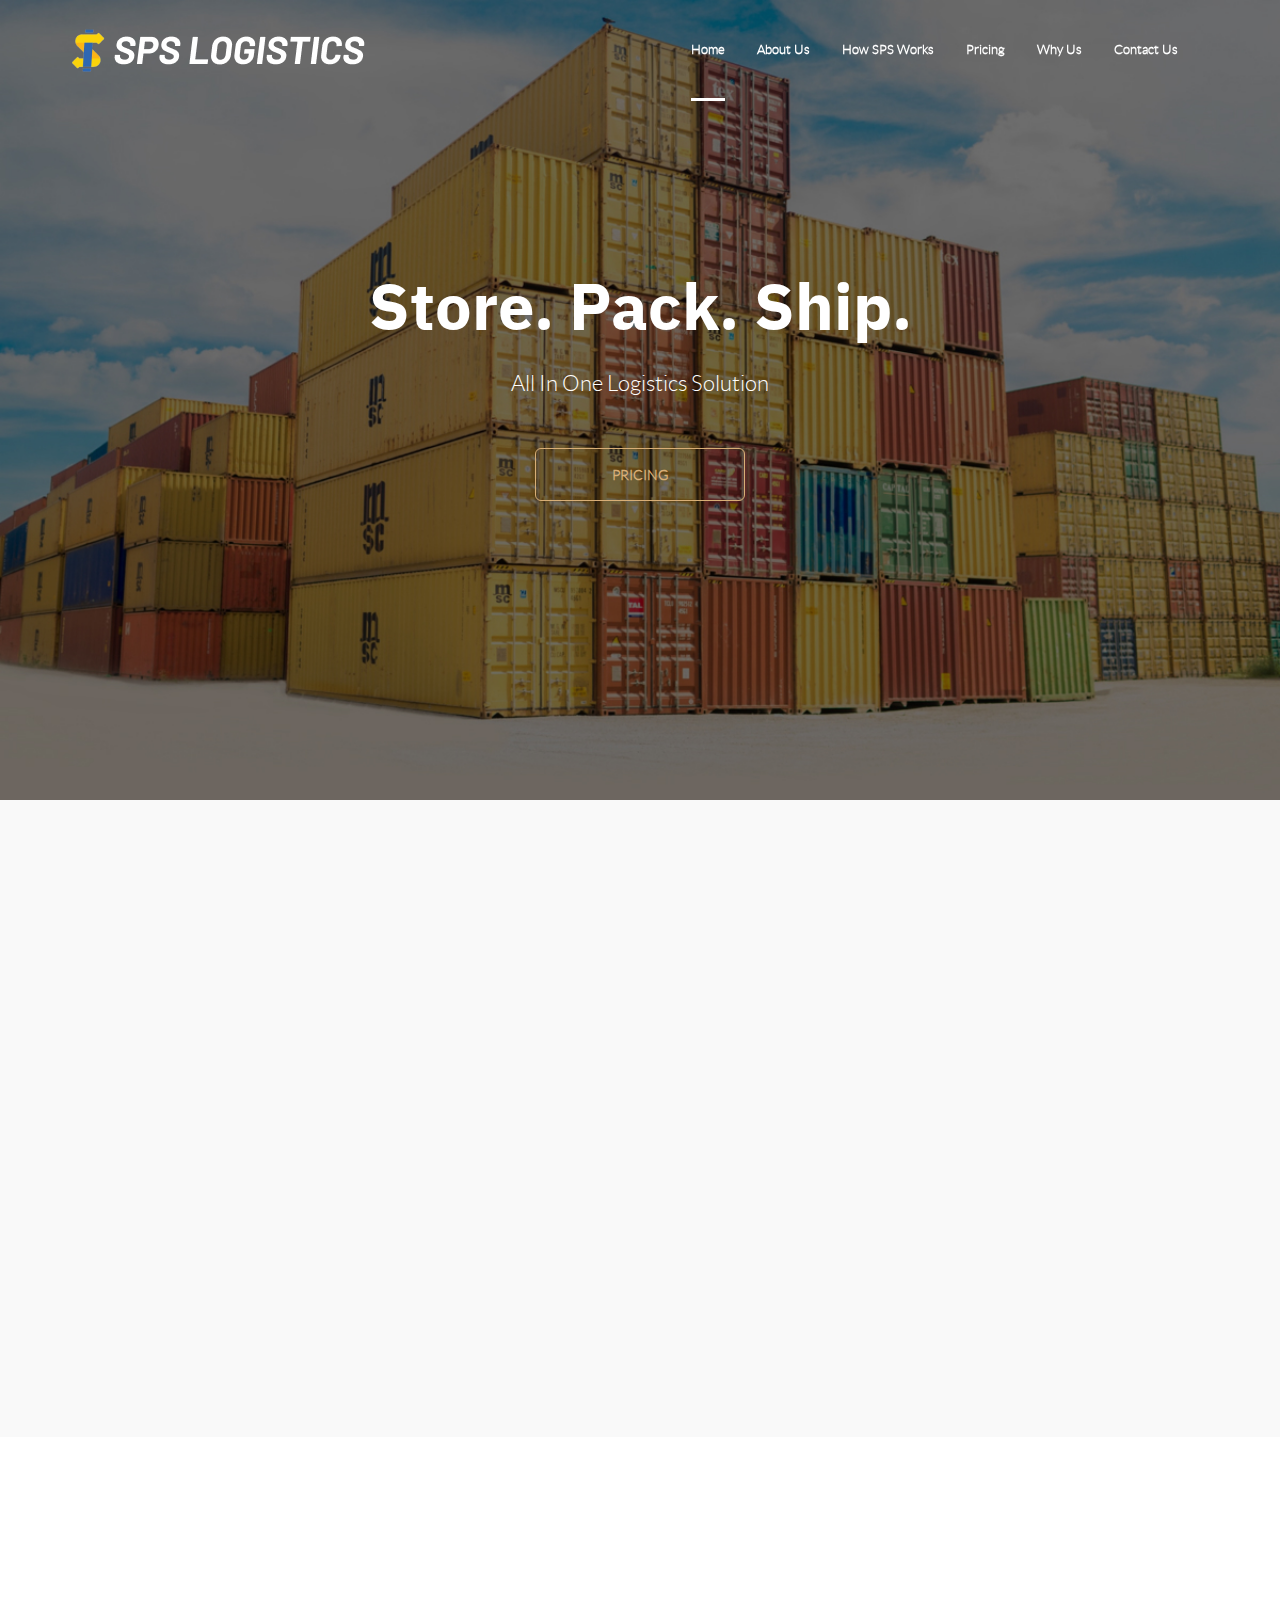
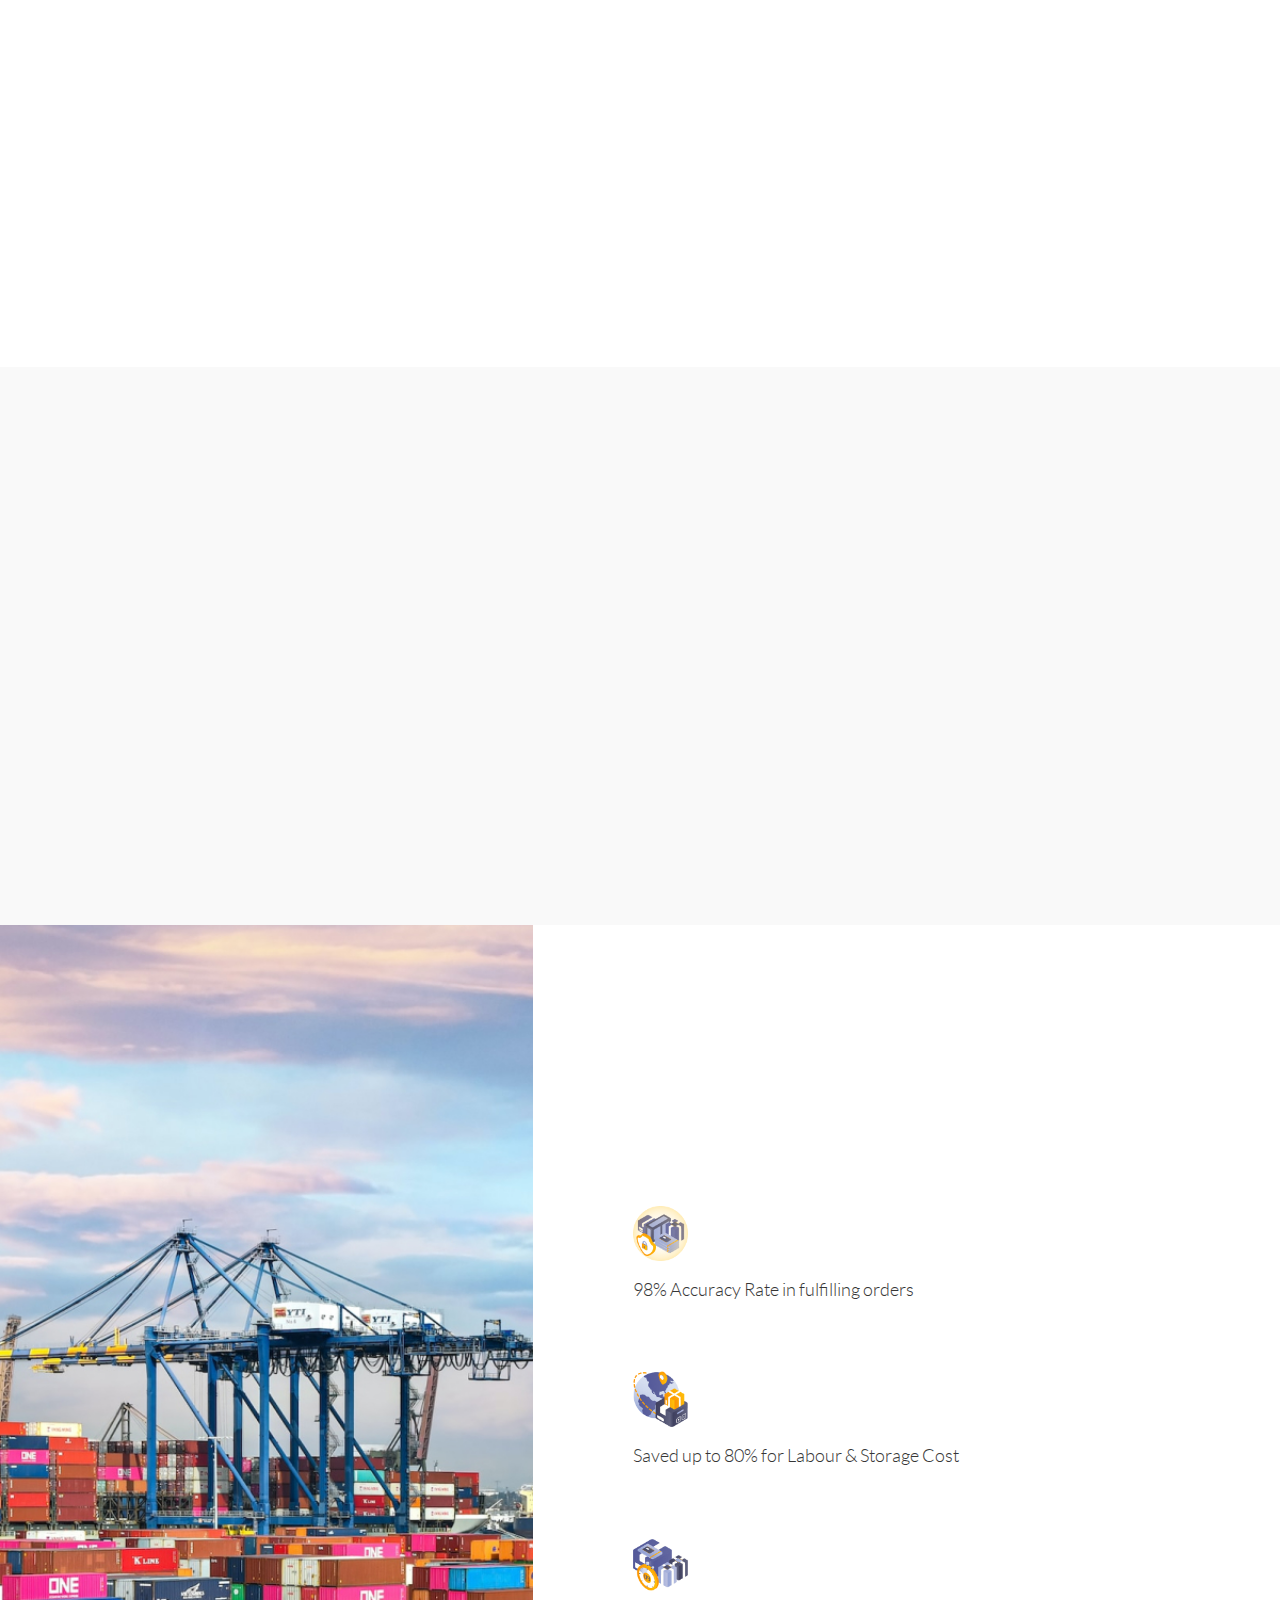
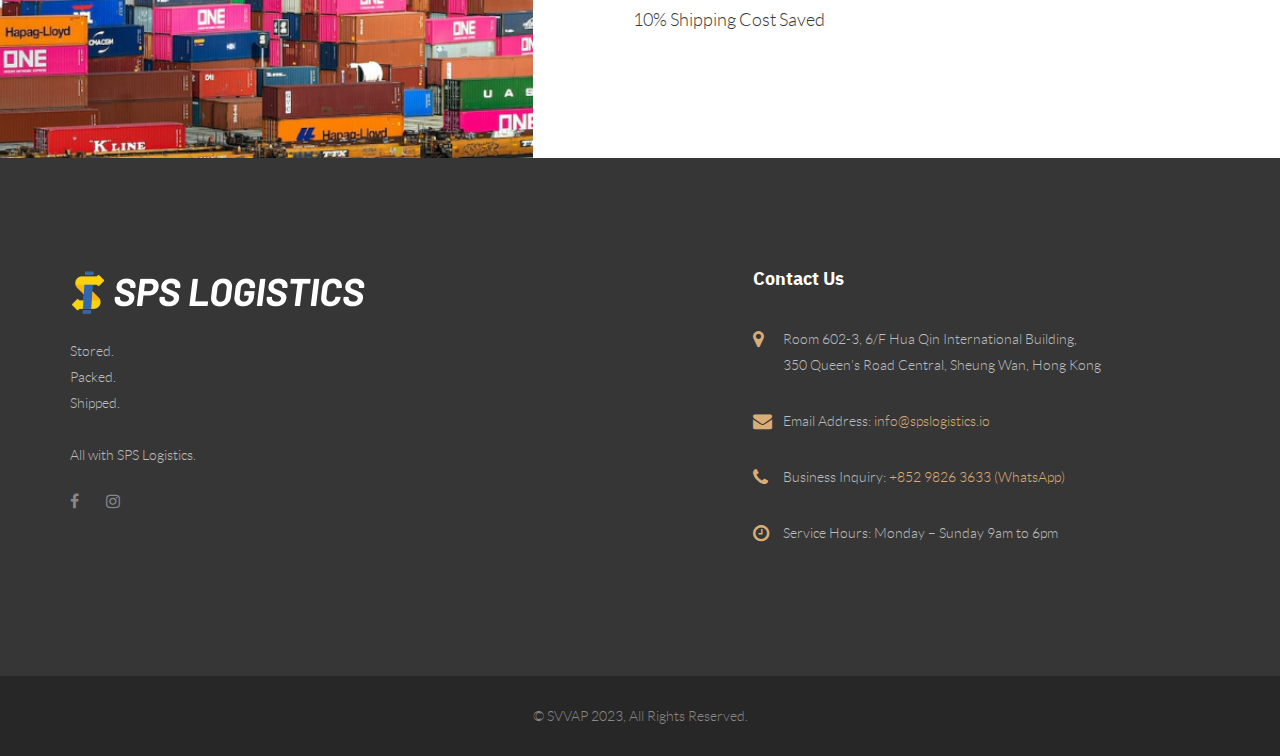
==== index.html @ f692f4c9 "pricing button anchors" ====
<!DOCTYPE html>
<html dir="ltr" lang="en-US">
<meta http-equiv="content-type" content="text/html;charset=UTF-8" />
<head>
	<!-- Document Meta
    ============================================= -->
	<meta charset="utf-8">
	<meta http-equiv="X-UA-Compatible" content="IE=edge">
	<!--IE Compatibility Meta-->
	<meta name="author" content="zytheme"/>
	<meta name="viewport" content="width=device-width, initial-scale=1, maximum-scale=1">
	<meta name="description" content="Multi-purpose Business html5 landing page">
	<link href="assets/images/favicon/faveicon.png" rel="icon">

	<!-- Fonts
    ============================================= -->
	<link href='http://fonts.googleapis.com/css?family=Open+Sans:300,300i,400,400i,600,600i,700,700i%7CMerriweather:300,300i,400,400i,700,700i,900,900i' rel='stylesheet' type='text/css'>

	<!-- Stylesheets
    ============================================= -->
	<link href="assets/css/external.css" rel="stylesheet">
	<link href="assets/css/bootstrap.min.css" rel="stylesheet">	
	<link href="assets/css/style.css" rel="stylesheet">
	<style>
		/*https://www.fontsquirrel.com/tools/webfont-generator*/
		
		@font-face {
		    font-family: 'ibm_plex_sansbold';
		    src: url('assets/fonts/ibmplexsans-bold-webfont.woff2') format('woff2'),
		         url('assets/fonts/ibmplexsans-bold-webfont.woff') format('woff');
		    font-weight: normal;
		    font-style: normal;
		}
		@font-face {
		    font-family: 'latolight';
		    src: url('assets/fonts/lato-light-webfont.woff2') format('woff2'),
		         url('assets/fonts/lato-light-webfont.woff') format('woff');
		    font-weight: normal;
		    font-style: normal;
		}
		.slider .slide--headline,
		h2.heading--title,
		.heading .heading--title,
		.footer-widget .footer--widget-title h5{
			font-family: 'ibm_plex_sansbold';
		}
		body, 
		.slider .slide--bio,
		.btn--bordered.btn--primary,
		p,
		.feature--content h3,
		.footer-widget .footer--widget-contact ul li,
		.footer--copyright{
			font-family: latolight!important;
		}
		.feature--content h3{text-transform: none!important;}
		.navbar-nav > li > a {
    	    text-transform: capitalize!important;
		}
		.feature-panel .feature--content p{opacity: 1!important}
		.hidden{display: none!important;}
		.feature--icon img{width: 55px;}
		#feature2 .feature--icon img{margin-top: -50px;}
		.bg-overlay-dark:before{background-color: transparent; }
	</style>

	<!-- HTML5 shim, for IE6-8 support of HTML5 elements. All other JS at the end of file. -->
	<!--[if lt IE 9]>
      <script src="assets/js/html5shiv.js"></script>
      <script src="assets/js/respond.min.js"></script>
    <![endif]-->

	<!-- Document Title
    ============================================= -->
	<title>SPS Logistics | All in one logistics solution</title>
</head>

<body class="body-scroll">
	<!-- Document Wrapper
	============================================= -->
	<div id="wrapper" class="wrapper clearfix">	<!-- Header
        ============================================= -->
		<header id="navbar-spy" class="header header-1 header-transparent header-fixed">

			<nav id="primary-menu" class="navbar navbar-fixed-top">
				<div class="container">
					<div class="navbar-header">
						<button type="button" class="navbar-toggle collapsed" data-toggle="collapse" data-target="#navbar-collapse-1" aria-expanded="false">
					<span class="sr-only">Toggle navigation</span>
					<span class="icon-bar"></span>
					<span class="icon-bar"></span>
					<span class="icon-bar"></span>
					</button>
					
					<a class="logo" href="index.html">
						<img class="logo-dark" src="assets/images/logo/logo-spslogistics-white.png" alt="appy Logo">
						<img class="logo-light" src="assets/images/logo/logo-sps-white.png" alt="appy Logo">
					</a>
					</div>
					<div class="collapse navbar-collapse pull-right" id="navbar-collapse-1">
						<ul class="nav navbar-nav nav-pos-right navbar-left nav-split">
							<li class="active"><a data-scroll="scrollTo" href="#slider">Home</a></li>
							<li><a data-scroll="scrollTo" href="#about">About us</a>
							<!-- <li><a data-scroll="scrollTo" href="#feature2">feature</a></li>-->
							<!-- <li><a data-scroll="scrollTo" href="#team">Pricing Plan</a></li> -->
							<li><a data-scroll="scrollTo" href="#feature2_1">How SPS works</a></li>
							<li><a data-scroll="scrollTo" href="#feature2">Pricing</a></li>
							<li><a data-scroll="scrollTo" href="#banner3">Why us</a></li>
							<li><a data-scroll="scrollTo" href="#footer">Contact us</a></li>
							<!-- <li><a href="blog-standard.html">blog</a></li> -->
						</ul>
					</div>
					<!--/.nav-collapse -->
				</div>
			</nav>

		</header><!-- Slider #1
=== === === === === === === === === === === === === === -->
<section id="slider" class="section slider">
	<div class="slide--item bg-overlay bg-overlay-dark">
		<div class="bg-section">
			<img src="assets/images/banner1.jpeg" alt="bg">
		</div>
		<div class="container">
			<div class="row">
				<div class="col-xs-12 col-sm-12 col-md-12 text-center wow fadeInUp" data-wow-duration="1s">
					<div class="slide--headline">Store. Pack. Ship.</div>
				</div>
				<div class="col-xs-12 col-sm-6 col-sm-offset-3 col-md-6 col-md-offset-3 text-center wow fadeInUp" data-wow-duration="1s">
					<div class="slide--bio">All In One Logistics Solution</div>
				</div>
				<div class="col-xs-12 col-sm-6 col-sm-offset-3 col-md-6 col-md-offset-3 text-center wow fadeInUp" data-wow-duration="1s">
					<div class="slide--action">
						<a class="btn btn--primary btn--bordered" data-scroll="scrollTo" href="#feature2">Pricing</a>
					</div>
				</div>
			</div>
			<!-- .row end -->
		</div>
		<!-- .container end -->
	</div>
	<!-- .slide-item end -->
</section>
<!-- #slider end -->

<!-- Counter #1
=== === === === === === === === === === === === === === -->
<section id="counter1" class="counter hidden">
	<div class="container">
		<div class="counter-container">
			<div class="row">
				<!-- count #1 -->
				<div class="col-xs-12 col-sm-6 col-md-3">
					<div class="count-box">
						<div class="count-icon">
							<i class="icon icon-noun_740327_cc"></i>
						</div>
						<div class="count-content">
							<div class="counting">821</div>
							<div class="count-title">Cases won</div>
						</div>
					</div>
				</div>
				<!-- .col-md-3 end -->

				<!-- count #2 -->
				<div class="col-xs-12 col-sm-6 col-md-3">
					<div class="count-box">
						<div class="count-icon">
							<i class="icon icon-noun_740337_cc"></i>
						</div>
						<div class="count-content">
							<div class="counting">189</div>
							<div class="count-title">Skilled lawyers</div>
						</div>
					</div>
				</div>
				.col-md-3 end

				<!-- count #3 -->
				<div class="col-xs-12 col-sm-6 col-md-3">
					<div class="count-box">
						<div class="count-icon">
							<i class="icon icon-noun_740291_cc"></i>
						</div>
						<div class="count-content">
							<div class="counting">2630</div>
							<div class="count-title">Happy clients</div>
						</div>
					</div>
				</div>
				<!-- .col-md-3 end -->

				<!-- count #4 -->
				<div class="col-xs-12 col-sm-6 col-md-3">
					<div class="count-box">
						<div class="count-icon">
							<i class="icon icon-noun_740322_cc"></i>
						</div>
						<div class="count-content">
							<div class="counting">540</div>
							<div class="count-title">Great Rewards</div>
						</div>
					</div>
				</div>
				<!-- .col-md-3 end -->
			</div>
			<!-- .row end -->
		</div>
	</div>
	<!-- .container end -->
</section>
<!-- #counter1 end -->

<!-- About
=== === === === === === === === === === === === === === -->
<section id="about" class="section about pb-0">
	<div class="container">
		<div class="row">
			<div class="col-xs-12 col-sm-12 col-md-5 wow fadeInUp">
				<img class="img-responsive center-block" src="assets/images/about-us.jpeg" alt="ipad"/>
			</div>
			<!-- .col-md-6 end -->
			<div class="col-xs-12 col-sm-12 col-md-6 col-md-offset-1">
				<div class="heading heading-1 mt-70 wow fadeInUp" data-wow-duration="1s">
					<h2 class="heading--title">About Us</h2>
					<div class="heading--divider"></div>
				</div>
				<div class="about-content wow fadeInUp" data-wow-duration="1s">
					
		    	    <p>SPS is a developing logistics start-up which aims to reduce e-commerce stresses by handling stocks, people, warehouse & logistics management for eCommerce owners at a cheaper and affordable fulfillment cost.</p>

		      		<p>At SPS, we take care of anything related to logistics so you can focus on selling products and we believe by allocating the right resources is the best way to relieve your e-commerce stress</p>	
					<!-- <img class="signture" src="assets/images/background/signture.png" alt="signture"> -->
				</div>
			</div>
			<!-- .col-md-6 end -->
		</div>
		<!-- .row end -->
	</div>
	<!-- .container end -->
</section>
<!-- #feature2 end -->


<!-- Feature #2 > How SPS works
=== === === === === === === === === === === === === === -->
<section id="feature2_1" class="section feature feature-2 feature-left bg-white mb-60">
	<div class="container">
		<div class="row clearfix">
			<div class="col-xs-12 col-sm-12 col-md-6 col-md-offset-3">
				<div class="heading heading-1 text--center wow fadeInUp" data-wow-duration="1s">
					<h2 class="heading--title">How SPS works</h2>
					<!-- <p class="heading--desc">Lorem ipsum dolor amet, consectetur adipisice elitesede eiusmod tempor incidide labeore dolore magna.</p> -->
					<div class="heading--divider mb-80 heading--center"></div>
				</div>
			</div>
			<!-- .col-md-6 end -->
		</div>
		<!-- .row end -->
		<div class="row">
			<!-- Panel #1 -->
			<div class="col-xs-12 col-sm-12 col-md-4">
				<div class="feature-panel wow fadeInUp" data-wow-duration="1s">
					<div class="feature--icon">
						<img src="assets/images/step1.png" alt="icon">
						<!-- <i class="icon icon-noun_740324_cc"></i> -->
					</div>
					<div class="feature--content">
						<h3>Step 1: Inbound & Store</h3>
						<p>Upload products information and arrange deliveries to our warehouse. We inspect the quantity & quality to ensure products are in good conditions and store in our warehouse.</p>
					</div>
				</div>
				<!-- .feature-panel end -->
			</div>
			<!-- .col-md-4 end -->

			<!-- Panel #2 -->
			<div class="col-xs-12 col-sm-12 col-md-4">
				<div class="feature-panel wow fadeInUp" data-wow-duration="1s">
					<div class="feature--icon">
						<img src="assets/images/step2.png" alt="icon">
						<!-- <i class="icon icon-noun_740303_cc"></i> -->
					</div>
					<div class="feature--content">
						<h3>Step 2: Pick & Pack</h3>
						<p>We pick & pack your orders and provide any customised services to accommodate your preferences.</p>
					</div>
				</div>
				<!-- .feature-panel end -->
			</div>
			<!-- .col-md-4 end -->

			<!-- Panel #3 -->
			<div class="col-xs-12 col-sm-12 col-md-4">
				<div class="feature-panel wow fadeInUp" data-wow-duration="1s">
					<div class="feature--icon">
						<img src="assets/images/step3.png" alt="icon">
						<!-- <i class="icon icon-noun_741284_cc"></i> -->
					</div>
					<div class="feature--content">
						<h3>Step 3: Ship your orders</h3>
						<p>We deliver your products to the designated addresses and handle all the remaining procedures.</p>
					</div>
				</div>
				<!-- .feature-panel end -->
			</div>
			<!-- .col-md-4 end -->
		
			<!-- Panel #4 -->
			<!-- <div class="col-xs-12 col-sm-12 col-md-4"> -->
				<!-- <div class="feature-panel wow fadeInUp" data-wow-duration="1s">
					<div class="feature--icon">
						<i class="icon icon-noun_741298_cc"></i>
					</div>
					<div class="feature--content">
						<h3>International Law</h3>
						<p>Lorem ipsum dolor sit amet, conse adipise elit, sed eiusmod tempor incidide.</p>
					</div>
				</div> -->
				<!-- .feature-panel end -->
			<!-- </div> -->
			<!-- .col-md-4 end -->

			<!-- Panel #5 -->
			<!-- <div class="col-xs-12 col-sm-12 col-md-4"> -->
				<!-- div class="feature-panel wow fadeInUp" data-wow-duration="1s">
					<div class="feature--icon">
						<i class="icon icon-noun_741291_cc"></i>
					</div>
					<div class="feature--content">
						<h3>Financial Law</h3>
						<p>Lorem ipsum dolor sit amet, conse adipise elit, sed eiusmod tempor incidide.</p>
					</div>
				</div> -->
				<!-- .feature-panel end -->
			<!-- </div> -->
			<!-- .col-md-4 end -->

			<!-- Panel #6 -->
			<!-- <div class="col-xs-12 col-sm-12 col-md-4"> -->
				<!-- <div class="feature-panel wow fadeInUp" data-wow-duration="1s">
					<div class="feature--icon">
						<i class="icon icon-noun_740314_cc"></i>
					</div>
					<div class="feature--content">
						<h3>Technology Law</h3>
						<p>Lorem ipsum dolor sit amet, conse adipise elit, sed eiusmod tempor incidide.</p>
					</div>
				</div> -->
				<!-- .feature-panel end -->
			<!-- </div> -->
			<!-- .col-md-4 end -->
		</div>
		<!-- .row end -->
	</div>
	<!-- .container end -->
</section>
<!-- #feature2 end -->


<!-- Feature #2 > Pricing plan
=== === === === === === === === === === === === === === -->
<section id="feature2" class="section feature feature-2 feature-left bg-white mb-60" style="background-color:#f9f9f9!important;">
	<div class="container">
		<div class="row clearfix">
			<div class="col-xs-12 col-sm-12 col-md-6 col-md-offset-3">
				<div class="heading heading-1 text--center wow fadeInUp" data-wow-duration="1s">
					<h2 class="heading--title">Pricing</h2>
					<!-- <p class="heading--desc">Lorem ipsum dolor amet, consectetur adipisice elitesede eiusmod tempor incidide labeore dolore magna.</p> -->
					<div class="heading--divider mb-80 heading--center"></div>
				</div>
			</div>
			<!-- .col-md-6 end -->
		</div>
		<!-- .row end -->
		<div class="row">
			<!-- Panel #1 -->
			<div class="col-xs-12 col-sm-12 col-md-4">
				<div class="feature-panel wow fadeInUp" data-wow-duration="1s">
					<div class="feature--icon">
						<img src="assets/images/pricing1.png" alt="icon">
						<!-- <i class="icon icon-noun_740324_cc"></i> -->
					</div>
					<div class="feature--content">
						<h3>No Set up or Inbound fee</h3>
						<!-- <p>Lorem ipsum dolor sit amet, conse adipise elit, sed eiusmod tempor incidide.</p> -->
					</div>
				</div>
				<!-- .feature-panel end -->
			</div>
			<!-- .col-md-4 end -->

			<!-- Panel #2 -->
			<div class="col-xs-12 col-sm-12 col-md-4">
				<div class="feature-panel wow fadeInUp" data-wow-duration="1s">
					<div class="feature--icon">
						<img src="assets/images/pricing2.png" alt="icon">
						<!-- <i class="icon icon-noun_740303_cc"></i> -->
					</div>
					<div class="feature--content">
						<h3>Storage fee from $28/month</h3>
						<!-- <p>Lorem ipsum dolor sit amet, conse adipise elit, sed eiusmod tempor incidide.</p> -->
					</div>
				</div>
				<!-- .feature-panel end -->
			</div>
			<!-- .col-md-4 end -->

			<!-- Panel #3 -->
			<div class="col-xs-12 col-sm-12 col-md-4">
				<div class="feature-panel wow fadeInUp" data-wow-duration="1s">
					<div class="feature--icon">
						<img src="assets/images/pricing3.png" alt="icon">
						<!-- <i class="icon icon-noun_741284_cc"></i> -->
					</div>
					<div class="feature--content">
						<h3>Pick & Pack from $3.5 for 1st item and $0.5 per item thereafter</h3>
						<!-- <p>Lorem ipsum dolor sit amet, conse adipise elit, sed eiusmod tempor incidide.</p> -->
					</div>
				</div>
				<!-- .feature-panel end -->
			</div>
			<!-- .col-md-4 end -->
		
			<!-- Panel #4 -->
			<!-- <div class="col-xs-12 col-sm-12 col-md-4"> -->
				<!-- <div class="feature-panel wow fadeInUp" data-wow-duration="1s">
					<div class="feature--icon">
						<i class="icon icon-noun_741298_cc"></i>
					</div>
					<div class="feature--content">
						<h3>International Law</h3>
						<p>Lorem ipsum dolor sit amet, conse adipise elit, sed eiusmod tempor incidide.</p>
					</div>
				</div> -->
				<!-- .feature-panel end -->
			<!-- </div> -->
			<!-- .col-md-4 end -->

			<!-- Panel #5 -->
			<!-- <div class="col-xs-12 col-sm-12 col-md-4"> -->
				<!-- div class="feature-panel wow fadeInUp" data-wow-duration="1s">
					<div class="feature--icon">
						<i class="icon icon-noun_741291_cc"></i>
					</div>
					<div class="feature--content">
						<h3>Financial Law</h3>
						<p>Lorem ipsum dolor sit amet, conse adipise elit, sed eiusmod tempor incidide.</p>
					</div>
				</div> -->
				<!-- .feature-panel end -->
			<!-- </div> -->
			<!-- .col-md-4 end -->

			<!-- Panel #6 -->
			<!-- <div class="col-xs-12 col-sm-12 col-md-4"> -->
				<!-- <div class="feature-panel wow fadeInUp" data-wow-duration="1s">
					<div class="feature--icon">
						<i class="icon icon-noun_740314_cc"></i>
					</div>
					<div class="feature--content">
						<h3>Technology Law</h3>
						<p>Lorem ipsum dolor sit amet, conse adipise elit, sed eiusmod tempor incidide.</p>
					</div>
				</div> -->
				<!-- .feature-panel end -->
			<!-- </div> -->
			<!-- .col-md-4 end -->
		</div>
		<!-- .row end -->
	</div>
	<!-- .container end -->
</section>
<!-- #feature2 end -->


<!-- Banner #3 >> Why us
=== === === === === === === === === === === === === === -->
<section id="banner3" class="bg-white pt-0 pb-0">
	<div class="container-fluid">
		<div class="row">
			<div class="col-xs-12 col-sm-12 col-md-5 pr-0 pl-0">
				<div class="col-img  bg-overlay">
					<div class="bg-section">
						<img src="assets/images/why-us.jpeg" alt="Background"/>
					</div>
				</div>
			</div>
			<!-- .col-md-6 end-->
			<div class="col-xs-12 col-sm-12 col-md-7 col-content pl-100">
				<div class="row clearfix">
					<div class="col-xs-12 col-sm-12 col-md-12">
						<div class="heading heading-1 wow fadeInUp" data-wow-duration="1s">
							<h2 class="heading--title">Why us</h2>
							<!-- <p class="heading--desc">Lorem ipsum dolor amet, consectetur adipisice elite sede eiusmod tempor incidide labeore dolore magna.</p> -->
							<div class="heading--divider mb-80"></div>
						</div>
					</div>
					<!-- .col-md-6 end -->
				</div>
				<!-- .row end -->
				<div class="row mb-50">
					<!-- Panel #1 -->
					<div class="col-xs-12 col-sm-12 col-md-12">
						<div class="feature-panel">
							<div class="feature--icon">
								<img src="assets/images/why-us1.png" alt="icon">
								<!-- <i class="icon icon-noun_740300_cc"></i> -->
							</div>
							<div class="feature--content">
								<h3>98% Accuracy Rate in fulfilling orders</h3>
								<!-- <p>Lorem ipsum dolor sit amet, conse adipise elit, sed eiusmod tempor incidide.</p> -->
							</div>
						</div>
						<!-- .feature-panel end -->
					</div>
					<!-- .col-md-4 end -->

					<!-- Panel #2 -->
					<!-- <div class="col-xs-12 col-sm-6 col-md-6 hidden">
						<div class="feature-panel">
							<div class="feature--icon">
								<i class="icon icon-noun_741355_cc"></i>
							</div>
							<div class="feature--content">
								<h3></h3> -->
								<!-- <p>Lorem ipsum dolor sit amet, conse adipise elit, sed eiusmod tempor incidide.</p> -->
							<!-- </div> -->
						<!-- </div> -->
						<!-- .feature-panel end -->
					<!-- </div> -->
					<!-- .col-md-4 end -->

				</div>
				<!-- .row end -->
				<div class="row mb-50">
					<!-- Panel #3 -->
					<div class="col-xs-12 col-sm-12 col-md-12">
						<div class="feature-panel">
							<div class="feature--icon">
								<img src="assets/images/why-us2.png" alt="icon">
								<!-- <i class="icon icon-noun_740296_cc"></i> -->
							</div>
							<div class="feature--content">
								<h3>Saved up to 80% for Labour & Storage Cost</h3>
								<!-- <p>Lorem ipsum dolor sit amet, conse adipise elit, sed eiusmod tempor incidide.</p> -->
							</div>
						</div>
						<!-- .feature-panel end -->
					</div>
					<!-- .col-md-4 end -->

					<!-- Panel #4 -->
					<!-- <div class="col-xs-12 col-sm-6 col-md-6"> -->
						<!-- <div class="feature-panel">
							<div class="feature--icon">
								<i class="icon icon-noun_741305_cc"></i>
							</div>
							<div class="feature--content">
								<h3>Experts in Law</h3>
								<p>Lorem ipsum dolor sit amet, conse adipise elit, sed eiusmod tempor incidide.</p>
							</div>
						</div> -->
						<!-- .feature-panel end -->
					<!-- </div> -->
					<!-- .col-md-4 end -->
				</div>
				<!-- .row end -->
				<div class="row">
					<!-- Panel #3 -->
					<div class="col-xs-12 col-sm-12 col-md-12">
						<div class="feature-panel">
							<div class="feature--icon">
								<img src="assets/images/why-us3.png" alt="icon">
								<!-- <i class="icon icon-noun_741305_cc"></i> -->
							</div>
							<div class="feature--content">
								<h3>10% Shipping Cost Saved</h3>
								<!-- <p>Lorem ipsum dolor sit amet, conse adipise elit, sed eiusmod tempor incidide.</p> -->
							</div>
						</div>
						<!-- .feature-panel end -->
					</div>
					<!-- .col-md-4 end -->

					<!-- Panel #4 -->
					<!-- <div class="col-xs-12 col-sm-6 col-md-6"> -->
						<!-- <div class="feature-panel">
							<div class="feature--icon">
								<i class="icon icon-noun_741305_cc"></i>
							</div>
							<div class="feature--content">
								<h3>Experts in Law</h3>
								<p>Lorem ipsum dolor sit amet, conse adipise elit, sed eiusmod tempor incidide.</p>
							</div>
						</div> -->
						<!-- .feature-panel end -->
					<!-- </div> -->
					<!-- .col-md-4 end -->
				</div>
				<!-- .row end -->
			</div>
		</div>
		<!-- .row end -->
	</div>
	<!-- .container end -->
</section>
<!-- #banner3 end -->

<!-- Team #1
=== === === === === === === === === === === === === === -->
<section id="team" class="team team-1 hidden">
	<div class="container">
		<div class="row clearfix">
			<div class="col-xs-12 col-sm-12 col-md-6 col-md-offset-3">
				<div class="heading heading-1 text--center wow fadeInUp" data-wow-duration="1s">
					<h2 class="heading--title">Experted Attorneys</h2>
					<p class="heading--desc">Lorem ipsum dolor amet, consectetur adipisice elitesede eiusmod tempor incidide labeore dolore magna.</p>
					<div class="heading--divider mb-80 heading--center"></div>
				</div>
			</div>
			<!-- .col-md-6 end -->
		</div>
		<!-- .row end -->
		<div class="row">
			<!-- Member #1 -->
			<div class="col-xs-12 col-sm-4 col-md-4">
				<div class="member">
					<div class="member-img">
						<img src="assets/images/team/team-1.jpg" alt="member"/>
						<div class="member-overlay">
							<div class="member-social">
								<div class=" pos-vertical-center">
									<a href="#"><i class="fa fa-facebook"></i></a>
									<a href="#"><i class="fa fa-twitter"></i></a>
									<a href="#"><i class="fa fa-google-plus"></i></a>
									<a href="#"><i class="fa fa-linkedin"></i></a>
								</div>
							</div>
						</div>
						<!-- .memebr-ovelay end -->
					</div>
					<!-- .member-img end -->
					<div class="member-info">
						<h5>Mark Smith</h5>
						<h6>CEO & Manager</h6>
					</div>
					<!-- .member-info end -->
				</div>
				<!-- .member end -->
			</div>
			<!-- .col-md-3 end -->

			<!-- Member #2 -->
			<div class="col-xs-12 col-sm-4 col-md-4">
				<div class="member">
					<div class="member-img">
						<img src="assets/images/team/team-2.jpg" alt="member"/>
						<div class="member-overlay">
							<div class="member-social">
								<div class=" pos-vertical-center">
									<a href="#"><i class="fa fa-facebook"></i></a>
									<a href="#"><i class="fa fa-twitter"></i></a>
									<a href="#"><i class="fa fa-google-plus"></i></a>
									<a href="#"><i class="fa fa-linkedin"></i></a>
								</div>
							</div>
						</div>
						<!-- .memebr-ovelay end -->
					</div>
					<!-- .member-img end -->
					<div class="member-info">
						<h5>Ryan Printz</h5>
						<h6>Family Lawyer</h6>
					</div>
					<!-- .member-info end -->
				</div>
				<!-- .member end -->
			</div>
			<!-- .col-md-3 end -->

			<!-- Member #3 -->
			<div class="col-xs-12 col-sm-4 col-md-4">
				<div class="member">
					<div class="member-img">
						<img src="assets/images/team/team-3.jpg" alt="member"/>
						<div class="member-overlay">
							<div class="member-social">
								<div class=" pos-vertical-center">
									<a href="#"><i class="fa fa-facebook"></i></a>
									<a href="#"><i class="fa fa-twitter"></i></a>
									<a href="#"><i class="fa fa-google-plus"></i></a>
									<a href="#"><i class="fa fa-linkedin"></i></a>
								</div>
							</div>
						</div>
						<!-- .memebr-ovelay end -->
					</div>
					<!-- .member-img end -->
					<div class="member-info">
						<h5>Steve Martin</h5>
						<h6>Financial Lawyer</h6>
					</div>
					<!-- .member-info end -->
				</div>
				<!-- .member end -->
			</div>
			<!-- .col-md-3 end -->
		</div>
	</div>
</section> <!-- #team end  -->

<!-- Testimonial #2
=== === === === === === === === === === === === === === -->
<section id="testimonial" class="testimonial hidden">
	<div class="container">
		<div class="row clearfix">
			<div class="col-xs-12 col-sm-12 col-md-6 col-md-offset-3">
				<div class="heading heading-1 text--center wow fadeInUp" data-wow-duration="1s">
					<h2 class="heading--title">Clients Feedback</h2>
					<p class="heading--desc">Lorem ipsum dolor amet, consectetur adipisice elite sede eiusmod tempor incidide labeore dolore magna.</p>
					<div class="heading--divider mb-80 heading--center"></div>
				</div>
			</div>
			<!-- .col-md-6 end -->
		</div>
		<!-- .row end -->
		<div class="row">
			<div class="col-xs-12 col-sm-12 col-md-12">
				<div class="carousel" data-slide="3" data-slide-res="2" data-autoplay="true" data-nav="false" data-dots="false" data-space="30" data-loop="true" data-speed="800">
					<!-- Testimonial #1 -->
					<div class="testimonial-panel">
						<div class="testimonial--meta-img">
							<img src="assets/images/testimonial/1.png" alt="Testimonial Author">
						</div>
						<div class="testimonial--body">
							<p>“Legal represented me on a very serious matter where I was looking at significant prison time. Immediately, I knew that I was in good hands.”</p>
						</div>
						<!-- .testimonial-body end -->
						<div class="testimonial--meta">
							<h4><span>-</span> Steve Martin</h4>
						</div>
						<!-- .testimonial-meta end -->
					</div>
					<!-- .testimonial-panel end -->

					<!-- Testimonial #2 -->
					<div class="testimonial-panel">
						<div class="testimonial--meta-img">
							<img src="assets/images/testimonial/2.png" alt="Testimonial Author">
						</div>
						<div class="testimonial--body">
							<p>“Legal represented me on a very serious matter where I was looking at significant prison time. Immediately, I knew that I was in good hands.”</p>
						</div>
						<!-- .testimonial-body end -->
						<div class="testimonial--meta">
							<h4><span>-</span> Maya Jonson</h4>
						</div>
						<!-- .testimonial-meta end -->
					</div>
					<!-- .testimonial-panel end -->

					<!-- Testimonial #3 -->
					<div class="testimonial-panel">
						<div class="testimonial--meta-img">
							<img src="assets/images/testimonial/3.png" alt="Testimonial Author">
						</div>
						<div class="testimonial--body">
							<p>“Legal represented me on a very serious matter where I was looking at significant prison time. Immediately, I knew that I was in good hands.”</p>
						</div>
						<!-- .testimonial-body end -->
						<div class="testimonial--meta">
							<h4><span>-</span> Mark Smith</h4>
						</div>
						<!-- .testimonial-meta end -->
					</div>
					<!-- .testimonial-panel end -->


					<!-- Testimonial #4 -->
					<div class="testimonial-panel">
						<div class="testimonial--meta-img">
							<img src="assets/images/testimonial/2.png" alt="Testimonial Author">
						</div>
						<div class="testimonial--body">
							<p>“Legal represented me on a very serious matter where I was looking at significant prison time. Immediately, I knew that I was in good hands.”</p>
						</div>
						<!-- .testimonial-body end -->
						<div class="testimonial--meta">
							<h4><span>-</span> Mark Smith</h4>
						</div>
						<!-- .testimonial-meta end -->
					</div>
					<!-- .testimonial-panel end -->
				</div>
			</div>
			<!-- .col-md-12 end -->
		</div>
		<!-- .row end -->
	</div>
	<!-- .container end -->
</section> <!-- .testimonial2 end -->
<!-- Clients Carousel Section
=== === === === === === === === === === === === === === -->
<section id="clients" class="clients clients-carousel bg-theme hidden">
	<div class="container">
		<div class="row">
			<div class="col-xs-12 col-sm-12 col-md-12">
				<div class="carousel carousel-dots" data-slide="5" data-slide-res="2" data-autoplay="false" data-nav="false" data-dots="false" data-space="30" data-loop="true" data-speed="800">
					<!-- Client #1 -->
					<div class="client">
						<img class="center-block" src="assets/images/clients/1.jpg" alt="client">
					</div>

					<!-- Client #2 -->
					<div class="client">
						<img class="center-block" src="assets/images/clients/2.jpg" alt="client">
					</div>

					<!-- Client #3 -->
					<div class="client">
						<img class="center-block" src="assets/images/clients/3.jpg" alt="client">
					</div>

					<!-- Client #4 -->
					<div class="client">
						<img class="center-block" src="assets/images/clients/4.jpg" alt="client">
					</div>

					<!-- Client #5 -->
					<div class="client">
						<img class="center-block" src="assets/images/clients/5.jpg" alt="client">
					</div>
					<!-- Client #3 -->
					<div class="client">
						<img class="center-block" src="assets/images/clients/3.jpg" alt="client">
					</div>

					<!-- Client #4 -->
					<div class="client">
						<img class="center-block" src="assets/images/clients/4.jpg" alt="client">
					</div>
				</div>
			</div>
			<!-- .col-md-12 end -->
		</div>
		<!-- .row end -->
	</div>
	<!-- .container end -->
</section>
<!-- #clients end -->

<!-- Banner 
=== === === === === === === === === === === === === === -->
<section id="banner" class="section cta pt-0 pb-0 hidden">
	<div class="container-fluid">
		<div class="row">
			<div class="col-xs-12 col-sm-12 col-md-7 col-content pl-100">
				<div class="heading heading-1 wow fadeInUp" data-wow-duration="1s">
					<h2 class="heading--title">Free Consultation</h2>
					<p class="heading--desc">Lorem ipsum dolor amet, consectetur adipisice elite sede eiusmod tempor incidide labeore dolore magna.</p>
					<div class="heading--divider mb-80"></div>
				</div>
				<div class="form-request">
					<div class="row">
						<form class="mb-0">
							<div class="col-xs-12 col-sm-12 col-md-6">
								<input type="text" class="form-control" name="your-name" placeholder="Your Name">
							</div>
							<!-- .col-md-6 end -->
							<div class="col-xs-12 col-sm-12 col-md-6">
								<input type="email" class="form-control" name="your-email" placeholder="Your Email">
							</div>
							<!-- .col-md-6 end -->
							<div class="col-xs-12 col-sm-12 col-md-12">
								<select class="form-control">
									<option>Practice Area</option>
									<option>Criminal Law</option>
									<option>International Law</option>
									<option>Financial Law</option>
								</select>
							</div>
							<!-- .col-md-12 end -->
							<div class="col-xs-12 col-sm-12 col-md-12">
								<textarea class="form-control" name="your-message" rows="3" placeholder="Your Message"></textarea>
							</div>
							<!-- .col-md-12 end -->
							<div class="col-xs-12 col-sm-12 col-md-6">
								<input type="submit" class="btn btn--primary" value="send request">
							</div>
							<!-- .col-md-6 end -->
						</form>
					</div>
				</div>
			</div>
			<div class="col-xs-12 col-sm-12 col-md-5 pr-0 pl-0">
				<div class="col-img">
					<div class="bg-section">
						<img src="assets/images/background/bg-2.jpg" alt="Background"/>
					</div>
				</div>
			</div>
			<!-- .col-md-6 end-->
		</div>
		<!-- .row end -->
	</div>
	<!-- .container end -->
</section>
<!-- #banner2 end -->

		<!-- Footer #5
============================================= -->
<footer id="footer" class="footer">
		<!-- Widget Section
	============================================= -->
	<div class="footer-widget">
		<div class="container">
			<div class="row">
				<div class="col-xs-12 col-sm-6 col-md-4 footer--widget-about">
					<div class="footer--widget-content">
						<img class="mb-20" src="assets/images/logo/logo-sps-white.png" alt="logo">
						<!-- <p>SPS is a developing logistics start-up which aims to reduce e-commerce stresses by handling stocks, people, warehouse & logistics management for eCommerce owners at a cheaper and affordable fulfillment cost.</p> -->
						<p>Stored.<br>
						Packed.<br>
						Shipped.<br><br>

						All with SPS Logistics.
						</p>
						<div class="clearfix"></div>
						<div class="social">
							<!-- <a class="share-twitter" href="#"><i class="fa fa-twitter"></i></a> -->
							<a class="share-facebook" href="https://www.facebook.com/SPS.Logistics.hongkong"><i class="fa fa-facebook"></i></a>
							<a class="share-instagram" href="https://instagram.com/spslogistics.io?igshid=YmMyMTA2M2Y="><i class="fa fa-instagram"></i></a>
							<!-- <a class="share-linkedin" href="#"><i class="fa fa-linkedin"></i></a> -->
							<!-- <a class="share-pinterest" href="#"><i class="fa fa-pinterest-p"></i></a> -->
						</div>
					</div>
				</div><!-- .col-md-4 end -->
					<div class="col-xs-12 col-sm-6 col-md-3 footer--widget-recent ">
						<span class="hidden">
										<div class="footer--widget-title">
											<h5>Blog Posts</h5>
										</div>
										<div class="footer--widget-content">
											<div class="entry">
												<div class="entry--img">
													<img src="assets/images/blog/thumb/1.jpg" alt="entry">
												</div>
												<div class="entry--content">
													<div class="entry--title">
														<a href="#">Four ways to cheer yourself up on the Blue Monday!</a>
													</div>
													<div class="entry--meta">
														<span>Jan 20, 2017</span>
														<span><i class="fa fa-comment-o"></i> 6 comments</span>
													</div>
												</div>
											</div><!-- .entry end -->
											
											<div class="entry">
												<div class="entry--img">
													<img src="assets/images/blog/thumb/2.jpg" alt="entry">
												</div>
												<div class="entry--content">
													<div class="entry--title">
														<a href="#">Old cameras can capture images better than nowdays camera!</a>
													</div>
													<div class="entry--meta">
														<span>Jan 20, 2017</span>
														<span><i class="fa fa-comment-o"></i> 3 comments</span>
													</div>
												</div>
											</div><!-- .entry end -->
											
											<div class="entry">
												<div class="entry--img">
													<img src="assets/images/blog/thumb/3.jpg" alt="entry">
												</div>
												<div class="entry--content">
													<div class="entry--title">
														<a href="#">Four ways to cheer yourself up on the Blue Monday!</a>
													</div>
													<div class="entry--meta">
														<span>Jan 20, 2017</span>
														<span><i class="fa fa-comment-o"></i> 5 comments</span>
													</div>
												</div>
											</div><!-- .entry end -->
										</div>
						</span>
				</div><!-- .col-md-4 end -->
				<div class="col-xs-12 col-sm-6 col-md-5 footer--widget-contact">
					<div class="footer--widget-title">
						<h5>Contact us</h5>
					</div>
					<div class="footer--widget-content">
						<ul class="list-unstyled mb-0">
							<li><i class="fa fa-map-marker"></i>Room 602-3, 6/F Hua Qin International Building, <br>350 Queen’s Road Central, Sheung Wan, Hong Kong</li>
							<li><i class="fa fa-envelope"></i>Email Address: <a href="mailto:info@spslogistics.io">info@spslogistics.io</a>
							</li>
							<li><i class="fa fa-phone"></i>Business Inquiry: <a href="https://wa.me/85298263633">+852 9826 3633 (WhatsApp)</a></li>
							<li><!-- <i class="fa fa-envelope-o"></i>info@spslogistics.io --></li>
							<li><i class="fa fa-clock-o"></i>Service Hours: Monday – Sunday 9am to 6pm<br>
						</ul>
					</div>
				</div><!-- .col-md-4 end -->
			</div>
		</div><!-- .container end -->
	</div><!-- .footer-widget end -->
			<!-- Copyrights
	============================================= -->
		<div class="footer--copyright">
			<div class="container">
				<div class="row">
					<div class="col-xs-12 col-sm-12 col-md-12 text--center">
						<span>&copy; SVVAP 2023, All Rights Reserved. </span>
					</div>
				</div>
			</div>
			<!-- .container end -->
			</div>
</footer>
</div>
<!-- #wrapper end -->

<!-- Footer Scripts
============================================= -->
<script src="assets/js/jquery-2.2.4.min.js"></script>
<script src="assets/js/plugins.js"></script>
<script src="assets/js/functions.js"></script>
</body>
</html>
---- assets/css/external.css ----
/* Magnific Popup CSS */
.mfp-bg {
  top: 0;
  left: 0;
  width: 100%;
  height: 100%;
  z-index: 1042;
  overflow: hidden;
  position: fixed;
  background: #0b0b0b;
  opacity: 0.8;
  filter: alpha(opacity=80); }

.mfp-wrap {
  top: 0;
  left: 0;
  width: 100%;
  height: 100%;
  z-index: 1043;
  position: fixed;
  outline: none !important;
  -webkit-backface-visibility: hidden; }

.mfp-container {
  text-align: center;
  position: absolute;
  width: 100%;
  height: 100%;
  left: 0;
  top: 0;
  padding: 0 8px;
  -webkit-box-sizing: border-box;
  -moz-box-sizing: border-box;
  box-sizing: border-box; }

.mfp-container:before {
  content: '';
  display: inline-block;
  height: 100%;
  vertical-align: middle; }

.mfp-align-top .mfp-container:before {
  display: none; }

.mfp-content {
  position: relative;
  display: inline-block;
  vertical-align: middle;
  margin: 0 auto;
  text-align: left;
  z-index: 1045; }

.mfp-inline-holder .mfp-content,
.mfp-ajax-holder .mfp-content {
  width: 100%;
  cursor: auto; }

.mfp-ajax-cur {
  cursor: progress; }

.mfp-zoom-out-cur, .mfp-zoom-out-cur .mfp-image-holder .mfp-close {
  cursor: -moz-zoom-out;
  cursor: -webkit-zoom-out;
  cursor: zoom-out; }

.mfp-zoom {
  cursor: pointer;
  cursor: -webkit-zoom-in;
  cursor: -moz-zoom-in;
  cursor: zoom-in; }

.mfp-auto-cursor .mfp-content {
  cursor: auto; }

.mfp-close,
.mfp-arrow,
.mfp-preloader,
.mfp-counter {
  -webkit-user-select: none;
  -moz-user-select: none;
  user-select: none; }

.mfp-loading.mfp-figure {
  display: none; }

.mfp-hide {
  display: none !important; }

.mfp-preloader {
  color: #CCC;
  position: absolute;
  top: 50%;
  width: auto;
  text-align: center;
  margin-top: -0.8em;
  left: 8px;
  right: 8px;
  z-index: 1044; }
  .mfp-preloader a {
    color: #CCC; }
    .mfp-preloader a:hover {
      color: #FFF; }

.mfp-s-ready .mfp-preloader {
  display: none; }

.mfp-s-error .mfp-content {
  display: none; }

button.mfp-close,
button.mfp-arrow {
  overflow: visible;
  cursor: pointer;
  background: transparent;
  border: 0;
  -webkit-appearance: none;
  display: block;
  outline: none;
  padding: 0;
  z-index: 1046;
  -webkit-box-shadow: none;
  box-shadow: none; }

button::-moz-focus-inner {
  padding: 0;
  border: 0; }

.mfp-close {
  width: 44px;
  height: 44px;
  line-height: 44px;
  position: absolute;
  right: 0;
  top: 0;
  text-decoration: none;
  text-align: center;
  opacity: 0.65;
  filter: alpha(opacity=65);
  padding: 0 0 18px 10px;
  color: #FFF;
  font-style: normal;
  font-size: 28px;
  font-family: Arial, Baskerville, monospace; }
  .mfp-close:hover,
  .mfp-close:focus {
    opacity: 1;
    filter: alpha(opacity=100); }
  .mfp-close:active {
    top: 1px; }

.mfp-close-btn-in .mfp-close {
  color: #333; }

.mfp-image-holder .mfp-close,
.mfp-iframe-holder .mfp-close {
  color: #FFF;
  right: -6px;
  text-align: right;
  padding-right: 6px;
  width: 100%; }

.mfp-counter {
  position: absolute;
  top: 0;
  right: 0;
  color: #CCC;
  font-size: 12px;
  line-height: 18px;
  white-space: nowrap; }

.mfp-arrow {
  position: absolute;
  opacity: 0.65;
  filter: alpha(opacity=65);
  margin: 0;
  top: 50%;
  margin-top: -55px;
  padding: 0;
  width: 90px;
  height: 110px;
  -webkit-tap-highlight-color: transparent; }
  .mfp-arrow:active {
    margin-top: -54px; }
  .mfp-arrow:hover,
  .mfp-arrow:focus {
    opacity: 1;
    filter: alpha(opacity=100); }
  .mfp-arrow:before,
  .mfp-arrow:after,
  .mfp-arrow .mfp-b,
  .mfp-arrow .mfp-a {
    content: '';
    display: block;
    width: 0;
    height: 0;
    position: absolute;
    left: 0;
    top: 0;
    margin-top: 35px;
    margin-left: 35px;
    border: medium inset transparent; }
  .mfp-arrow:after,
  .mfp-arrow .mfp-a {
    border-top-width: 13px;
    border-bottom-width: 13px;
    top: 8px; }
  .mfp-arrow:before,
  .mfp-arrow .mfp-b {
    border-top-width: 21px;
    border-bottom-width: 21px;
    opacity: 0.7; }

.mfp-arrow-left {
  left: 0; }
  .mfp-arrow-left:after,
  .mfp-arrow-left .mfp-a {
    border-right: 17px solid #FFF;
    margin-left: 31px; }
  .mfp-arrow-left:before,
  .mfp-arrow-left .mfp-b {
    margin-left: 25px;
    border-right: 27px solid #3F3F3F; }

.mfp-arrow-right {
  right: 0; }
  .mfp-arrow-right:after,
  .mfp-arrow-right .mfp-a {
    border-left: 17px solid #FFF;
    margin-left: 39px; }
  .mfp-arrow-right:before,
  .mfp-arrow-right .mfp-b {
    border-left: 27px solid #3F3F3F; }

.mfp-iframe-holder {
  padding-top: 40px;
  padding-bottom: 40px; }
  .mfp-iframe-holder .mfp-content {
    line-height: 0;
    width: 100%;
    max-width: 900px; }
  .mfp-iframe-holder .mfp-close {
    top: -40px; }

.mfp-iframe-scaler {
  width: 100%;
  height: 0;
  overflow: hidden;
  padding-top: 56.25%; }
  .mfp-iframe-scaler iframe {
    position: absolute;
    display: block;
    top: 0;
    left: 0;
    width: 100%;
    height: 100%;
    box-shadow: 0 0 8px rgba(0, 0, 0, 0.6);
    background: #000; }

/* Main image in popup */
img.mfp-img {
  width: auto;
  max-width: 100%;
  height: auto;
  display: block;
  line-height: 0;
  -webkit-box-sizing: border-box;
  -moz-box-sizing: border-box;
  box-sizing: border-box;
  padding: 40px 0 40px;
  margin: 0 auto; }

/* The shadow behind the image */
.mfp-figure {
  line-height: 0; }
  .mfp-figure:after {
    content: '';
    position: absolute;
    left: 0;
    top: 40px;
    bottom: 40px;
    display: block;
    right: 0;
    width: auto;
    height: auto;
    z-index: -1;
    box-shadow: 0 0 8px rgba(0, 0, 0, 0.6);
    background: #444; }
  .mfp-figure small {
    color: #BDBDBD;
    display: block;
    font-size: 12px;
    line-height: 14px; }
  .mfp-figure figure {
    margin: 0; }

.mfp-bottom-bar {
  margin-top: -36px;
  position: absolute;
  top: 100%;
  left: 0;
  width: 100%;
  cursor: auto; }

.mfp-title {
  text-align: left;
  line-height: 18px;
  color: #F3F3F3;
  word-wrap: break-word;
  padding-right: 36px; }

.mfp-image-holder .mfp-content {
  max-width: 100%; }

.mfp-gallery .mfp-image-holder .mfp-figure {
  cursor: pointer; }

@media screen and (max-width: 800px) and (orientation: landscape), screen and (max-height: 300px) {
  /**
       * Remove all paddings around the image on small screen
       */
  .mfp-img-mobile .mfp-image-holder {
    padding-left: 0;
    padding-right: 0; }
  .mfp-img-mobile img.mfp-img {
    padding: 0; }
  .mfp-img-mobile .mfp-figure:after {
    top: 0;
    bottom: 0; }
  .mfp-img-mobile .mfp-figure small {
    display: inline;
    margin-left: 5px; }
  .mfp-img-mobile .mfp-bottom-bar {
    background: rgba(0, 0, 0, 0.6);
    bottom: 0;
    margin: 0;
    top: auto;
    padding: 3px 5px;
    position: fixed;
    -webkit-box-sizing: border-box;
    -moz-box-sizing: border-box;
    box-sizing: border-box; }
    .mfp-img-mobile .mfp-bottom-bar:empty {
      padding: 0; }
  .mfp-img-mobile .mfp-counter {
    right: 5px;
    top: 3px; }
  .mfp-img-mobile .mfp-close {
    top: 0;
    right: 0;
    width: 35px;
    height: 35px;
    line-height: 35px;
    background: rgba(0, 0, 0, 0.6);
    position: fixed;
    text-align: center;
    padding: 0; } }

@media all and (max-width: 900px) {
  .mfp-arrow {
    -webkit-transform: scale(0.75);
    transform: scale(0.75); }
  .mfp-arrow-left {
    -webkit-transform-origin: 0;
    transform-origin: 0; }
  .mfp-arrow-right {
    -webkit-transform-origin: 100%;
    transform-origin: 100%; }
  .mfp-container {
    padding-left: 6px;
    padding-right: 6px; } }

.mfp-ie7 .mfp-img {
  padding: 0; }

.mfp-ie7 .mfp-bottom-bar {
  width: 600px;
  left: 50%;
  margin-left: -300px;
  margin-top: 5px;
  padding-bottom: 5px; }

.mfp-ie7 .mfp-container {
  padding: 0; }

.mfp-ie7 .mfp-content {
  padding-top: 44px; }

.mfp-ie7 .mfp-close {
  top: 0;
  right: 0;
  padding-top: 0; }
/*!
 *  Font Awesome 4.6.3 by @davegandy - http://fontawesome.io - @fontawesome
 *  License - http://fontawesome.io/license (Font: SIL OFL 1.1, CSS: MIT License)
 */@font-face{font-family:'FontAwesome';src:url('../fonts/fontawesome-webfont.eot?v=4.6.3');src:url('../fonts/fontawesome-webfont.eot?#iefix&v=4.6.3') format('embedded-opentype'),url('../fonts/fontawesome-webfont.woff2?v=4.6.3') format('woff2'),url('../fonts/fontawesome-webfont.woff?v=4.6.3') format('woff'),url('../fonts/fontawesome-webfont.ttf?v=4.6.3') format('truetype'),url('../fonts/fontawesome-webfont.svg?v=4.6.3#fontawesomeregular') format('svg');font-weight:normal;font-style:normal}.fa{display:inline-block;font:normal normal normal 14px/1 FontAwesome;font-size:inherit;text-rendering:auto;-webkit-font-smoothing:antialiased;-moz-osx-font-smoothing:grayscale}.fa-lg{font-size:1.33333333em;line-height:.75em;vertical-align:-15%}.fa-2x{font-size:2em}.fa-3x{font-size:3em}.fa-4x{font-size:4em}.fa-5x{font-size:5em}.fa-fw{width:1.28571429em;text-align:center}.fa-ul{padding-left:0;margin-left:2.14285714em;list-style-type:none}.fa-ul>li{position:relative}.fa-li{position:absolute;left:-2.14285714em;width:2.14285714em;top:.14285714em;text-align:center}.fa-li.fa-lg{left:-1.85714286em}.fa-border{padding:.2em .25em .15em;border:solid .08em #eee;border-radius:.1em}.fa-pull-left{float:left}.fa-pull-right{float:right}.fa.fa-pull-left{margin-right:.3em}.fa.fa-pull-right{margin-left:.3em}.pull-right{float:right}.pull-left{float:left}.fa.pull-left{margin-right:.3em}.fa.pull-right{margin-left:.3em}.fa-spin{-webkit-animation:fa-spin 2s infinite linear;animation:fa-spin 2s infinite linear}.fa-pulse{-webkit-animation:fa-spin 1s infinite steps(8);animation:fa-spin 1s infinite steps(8)}@-webkit-keyframes fa-spin{0%{-webkit-transform:rotate(0deg);transform:rotate(0deg)}100%{-webkit-transform:rotate(359deg);transform:rotate(359deg)}}@keyframes fa-spin{0%{-webkit-transform:rotate(0deg);transform:rotate(0deg)}100%{-webkit-transform:rotate(359deg);transform:rotate(359deg)}}.fa-rotate-90{-ms-filter:"progid:DXImageTransform.Microsoft.BasicImage(rotation=1)";-webkit-transform:rotate(90deg);-ms-transform:rotate(90deg);transform:rotate(90deg)}.fa-rotate-180{-ms-filter:"progid:DXImageTransform.Microsoft.BasicImage(rotation=2)";-webkit-transform:rotate(180deg);-ms-transform:rotate(180deg);transform:rotate(180deg)}.fa-rotate-270{-ms-filter:"progid:DXImageTransform.Microsoft.BasicImage(rotation=3)";-webkit-transform:rotate(270deg);-ms-transform:rotate(270deg);transform:rotate(270deg)}.fa-flip-horizontal{-ms-filter:"progid:DXImageTransform.Microsoft.BasicImage(rotation=0, mirror=1)";-webkit-transform:scale(-1, 1);-ms-transform:scale(-1, 1);transform:scale(-1, 1)}.fa-flip-vertical{-ms-filter:"progid:DXImageTransform.Microsoft.BasicImage(rotation=2, mirror=1)";-webkit-transform:scale(1, -1);-ms-transform:scale(1, -1);transform:scale(1, -1)}:root .fa-rotate-90,:root .fa-rotate-180,:root .fa-rotate-270,:root .fa-flip-horizontal,:root .fa-flip-vertical{filter:none}.fa-stack{position:relative;display:inline-block;width:2em;height:2em;line-height:2em;vertical-align:middle}.fa-stack-1x,.fa-stack-2x{position:absolute;left:0;width:100%;text-align:center}.fa-stack-1x{line-height:inherit}.fa-stack-2x{font-size:2em}.fa-inverse{color:#fff}.fa-glass:before{content:"\f000"}.fa-music:before{content:"\f001"}.fa-search:before{content:"\f002"}.fa-envelope-o:before{content:"\f003"}.fa-heart:before{content:"\f004"}.fa-star:before{content:"\f005"}.fa-star-o:before{content:"\f006"}.fa-user:before{content:"\f007"}.fa-film:before{content:"\f008"}.fa-th-large:before{content:"\f009"}.fa-th:before{content:"\f00a"}.fa-th-list:before{content:"\f00b"}.fa-check:before{content:"\f00c"}.fa-remove:before,.fa-close:before,.fa-times:before{content:"\f00d"}.fa-search-plus:before{content:"\f00e"}.fa-search-minus:before{content:"\f010"}.fa-power-off:before{content:"\f011"}.fa-signal:before{content:"\f012"}.fa-gear:before,.fa-cog:before{content:"\f013"}.fa-trash-o:before{content:"\f014"}.fa-home:before{content:"\f015"}.fa-file-o:before{content:"\f016"}.fa-clock-o:before{content:"\f017"}.fa-road:before{content:"\f018"}.fa-download:before{content:"\f019"}.fa-arrow-circle-o-down:before{content:"\f01a"}.fa-arrow-circle-o-up:before{content:"\f01b"}.fa-inbox:before{content:"\f01c"}.fa-play-circle-o:before{content:"\f01d"}.fa-rotate-right:before,.fa-repeat:before{content:"\f01e"}.fa-refresh:before{content:"\f021"}.fa-list-alt:before{content:"\f022"}.fa-lock:before{content:"\f023"}.fa-flag:before{content:"\f024"}.fa-headphones:before{content:"\f025"}.fa-volume-off:before{content:"\f026"}.fa-volume-down:before{content:"\f027"}.fa-volume-up:before{content:"\f028"}.fa-qrcode:before{content:"\f029"}.fa-barcode:before{content:"\f02a"}.fa-tag:before{content:"\f02b"}.fa-tags:before{content:"\f02c"}.fa-book:before{content:"\f02d"}.fa-bookmark:before{content:"\f02e"}.fa-print:before{content:"\f02f"}.fa-camera:before{content:"\f030"}.fa-font:before{content:"\f031"}.fa-bold:before{content:"\f032"}.fa-italic:before{content:"\f033"}.fa-text-height:before{content:"\f034"}.fa-text-width:before{content:"\f035"}.fa-align-left:before{content:"\f036"}.fa-align-center:before{content:"\f037"}.fa-align-right:before{content:"\f038"}.fa-align-justify:before{content:"\f039"}.fa-list:before{content:"\f03a"}.fa-dedent:before,.fa-outdent:before{content:"\f03b"}.fa-indent:before{content:"\f03c"}.fa-video-camera:before{content:"\f03d"}.fa-photo:before,.fa-image:before,.fa-picture-o:before{content:"\f03e"}.fa-pencil:before{content:"\f040"}.fa-map-marker:before{content:"\f041"}.fa-adjust:before{content:"\f042"}.fa-tint:before{content:"\f043"}.fa-edit:before,.fa-pencil-square-o:before{content:"\f044"}.fa-share-square-o:before{content:"\f045"}.fa-check-square-o:before{content:"\f046"}.fa-arrows:before{content:"\f047"}.fa-step-backward:before{content:"\f048"}.fa-fast-backward:before{content:"\f049"}.fa-backward:before{content:"\f04a"}.fa-play:before{content:"\f04b"}.fa-pause:before{content:"\f04c"}.fa-stop:before{content:"\f04d"}.fa-forward:before{content:"\f04e"}.fa-fast-forward:before{content:"\f050"}.fa-step-forward:before{content:"\f051"}.fa-eject:before{content:"\f052"}.fa-chevron-left:before{content:"\f053"}.fa-chevron-right:before{content:"\f054"}.fa-plus-circle:before{content:"\f055"}.fa-minus-circle:before{content:"\f056"}.fa-times-circle:before{content:"\f057"}.fa-check-circle:before{content:"\f058"}.fa-question-circle:before{content:"\f059"}.fa-info-circle:before{content:"\f05a"}.fa-crosshairs:before{content:"\f05b"}.fa-times-circle-o:before{content:"\f05c"}.fa-check-circle-o:before{content:"\f05d"}.fa-ban:before{content:"\f05e"}.fa-arrow-left:before{content:"\f060"}.fa-arrow-right:before{content:"\f061"}.fa-arrow-up:before{content:"\f062"}.fa-arrow-down:before{content:"\f063"}.fa-mail-forward:before,.fa-share:before{content:"\f064"}.fa-expand:before{content:"\f065"}.fa-compress:before{content:"\f066"}.fa-plus:before{content:"\f067"}.fa-minus:before{content:"\f068"}.fa-asterisk:before{content:"\f069"}.fa-exclamation-circle:before{content:"\f06a"}.fa-gift:before{content:"\f06b"}.fa-leaf:before{content:"\f06c"}.fa-fire:before{content:"\f06d"}.fa-eye:before{content:"\f06e"}.fa-eye-slash:before{content:"\f070"}.fa-warning:before,.fa-exclamation-triangle:before{content:"\f071"}.fa-plane:before{content:"\f072"}.fa-calendar:before{content:"\f073"}.fa-random:before{content:"\f074"}.fa-comment:before{content:"\f075"}.fa-magnet:before{content:"\f076"}.fa-chevron-up:before{content:"\f077"}.fa-chevron-down:before{content:"\f078"}.fa-retweet:before{content:"\f079"}.fa-shopping-cart:before{content:"\f07a"}.fa-folder:before{content:"\f07b"}.fa-folder-open:before{content:"\f07c"}.fa-arrows-v:before{content:"\f07d"}.fa-arrows-h:before{content:"\f07e"}.fa-bar-chart-o:before,.fa-bar-chart:before{content:"\f080"}.fa-twitter-square:before{content:"\f081"}.fa-facebook-square:before{content:"\f082"}.fa-camera-retro:before{content:"\f083"}.fa-key:before{content:"\f084"}.fa-gears:before,.fa-cogs:before{content:"\f085"}.fa-comments:before{content:"\f086"}.fa-thumbs-o-up:before{content:"\f087"}.fa-thumbs-o-down:before{content:"\f088"}.fa-star-half:before{content:"\f089"}.fa-heart-o:before{content:"\f08a"}.fa-sign-out:before{content:"\f08b"}.fa-linkedin-square:before{content:"\f08c"}.fa-thumb-tack:before{content:"\f08d"}.fa-external-link:before{content:"\f08e"}.fa-sign-in:before{content:"\f090"}.fa-trophy:before{content:"\f091"}.fa-github-square:before{content:"\f092"}.fa-upload:before{content:"\f093"}.fa-lemon-o:before{content:"\f094"}.fa-phone:before{content:"\f095"}.fa-square-o:before{content:"\f096"}.fa-bookmark-o:before{content:"\f097"}.fa-phone-square:before{content:"\f098"}.fa-twitter:before{content:"\f099"}.fa-facebook-f:before,.fa-facebook:before{content:"\f09a"}.fa-github:before{content:"\f09b"}.fa-unlock:before{content:"\f09c"}.fa-credit-card:before{content:"\f09d"}.fa-feed:before,.fa-rss:before{content:"\f09e"}.fa-hdd-o:before{content:"\f0a0"}.fa-bullhorn:before{content:"\f0a1"}.fa-bell:before{content:"\f0f3"}.fa-certificate:before{content:"\f0a3"}.fa-hand-o-right:before{content:"\f0a4"}.fa-hand-o-left:before{content:"\f0a5"}.fa-hand-o-up:before{content:"\f0a6"}.fa-hand-o-down:before{content:"\f0a7"}.fa-arrow-circle-left:before{content:"\f0a8"}.fa-arrow-circle-right:before{content:"\f0a9"}.fa-arrow-circle-up:before{content:"\f0aa"}.fa-arrow-circle-down:before{content:"\f0ab"}.fa-globe:before{content:"\f0ac"}.fa-wrench:before{content:"\f0ad"}.fa-tasks:before{content:"\f0ae"}.fa-filter:before{content:"\f0b0"}.fa-briefcase:before{content:"\f0b1"}.fa-arrows-alt:before{content:"\f0b2"}.fa-group:before,.fa-users:before{content:"\f0c0"}.fa-chain:before,.fa-link:before{content:"\f0c1"}.fa-cloud:before{content:"\f0c2"}.fa-flask:before{content:"\f0c3"}.fa-cut:before,.fa-scissors:before{content:"\f0c4"}.fa-copy:before,.fa-files-o:before{content:"\f0c5"}.fa-paperclip:before{content:"\f0c6"}.fa-save:before,.fa-floppy-o:before{content:"\f0c7"}.fa-square:before{content:"\f0c8"}.fa-navicon:before,.fa-reorder:before,.fa-bars:before{content:"\f0c9"}.fa-list-ul:before{content:"\f0ca"}.fa-list-ol:before{content:"\f0cb"}.fa-strikethrough:before{content:"\f0cc"}.fa-underline:before{content:"\f0cd"}.fa-table:before{content:"\f0ce"}.fa-magic:before{content:"\f0d0"}.fa-truck:before{content:"\f0d1"}.fa-pinterest:before{content:"\f0d2"}.fa-pinterest-square:before{content:"\f0d3"}.fa-google-plus-square:before{content:"\f0d4"}.fa-google-plus:before{content:"\f0d5"}.fa-money:before{content:"\f0d6"}.fa-caret-down:before{content:"\f0d7"}.fa-caret-up:before{content:"\f0d8"}.fa-caret-left:before{content:"\f0d9"}.fa-caret-right:before{content:"\f0da"}.fa-columns:before{content:"\f0db"}.fa-unsorted:before,.fa-sort:before{content:"\f0dc"}.fa-sort-down:before,.fa-sort-desc:before{content:"\f0dd"}.fa-sort-up:before,.fa-sort-asc:before{content:"\f0de"}.fa-envelope:before{content:"\f0e0"}.fa-linkedin:before{content:"\f0e1"}.fa-rotate-left:before,.fa-undo:before{content:"\f0e2"}.fa-legal:before,.fa-gavel:before{content:"\f0e3"}.fa-dashboard:before,.fa-tachometer:before{content:"\f0e4"}.fa-comment-o:before{content:"\f0e5"}.fa-comments-o:before{content:"\f0e6"}.fa-flash:before,.fa-bolt:before{content:"\f0e7"}.fa-sitemap:before{content:"\f0e8"}.fa-umbrella:before{content:"\f0e9"}.fa-paste:before,.fa-clipboard:before{content:"\f0ea"}.fa-lightbulb-o:before{content:"\f0eb"}.fa-exchange:before{content:"\f0ec"}.fa-cloud-download:before{content:"\f0ed"}.fa-cloud-upload:before{content:"\f0ee"}.fa-user-md:before{content:"\f0f0"}.fa-stethoscope:before{content:"\f0f1"}.fa-suitcase:before{content:"\f0f2"}.fa-bell-o:before{content:"\f0a2"}.fa-coffee:before{content:"\f0f4"}.fa-cutlery:before{content:"\f0f5"}.fa-file-text-o:before{content:"\f0f6"}.fa-building-o:before{content:"\f0f7"}.fa-hospital-o:before{content:"\f0f8"}.fa-ambulance:before{content:"\f0f9"}.fa-medkit:before{content:"\f0fa"}.fa-fighter-jet:before{content:"\f0fb"}.fa-beer:before{content:"\f0fc"}.fa-h-square:before{content:"\f0fd"}.fa-plus-square:before{content:"\f0fe"}.fa-angle-double-left:before{content:"\f100"}.fa-angle-double-right:before{content:"\f101"}.fa-angle-double-up:before{content:"\f102"}.fa-angle-double-down:before{content:"\f103"}.fa-angle-left:before{content:"\f104"}.fa-angle-right:before{content:"\f105"}.fa-angle-up:before{content:"\f106"}.fa-angle-down:before{content:"\f107"}.fa-desktop:before{content:"\f108"}.fa-laptop:before{content:"\f109"}.fa-tablet:before{content:"\f10a"}.fa-mobile-phone:before,.fa-mobile:before{content:"\f10b"}.fa-circle-o:before{content:"\f10c"}.fa-quote-left:before{content:"\f10d"}.fa-quote-right:before{content:"\f10e"}.fa-spinner:before{content:"\f110"}.fa-circle:before{content:"\f111"}.fa-mail-reply:before,.fa-reply:before{content:"\f112"}.fa-github-alt:before{content:"\f113"}.fa-folder-o:before{content:"\f114"}.fa-folder-open-o:before{content:"\f115"}.fa-smile-o:before{content:"\f118"}.fa-frown-o:before{content:"\f119"}.fa-meh-o:before{content:"\f11a"}.fa-gamepad:before{content:"\f11b"}.fa-keyboard-o:before{content:"\f11c"}.fa-flag-o:before{content:"\f11d"}.fa-flag-checkered:before{content:"\f11e"}.fa-terminal:before{content:"\f120"}.fa-code:before{content:"\f121"}.fa-mail-reply-all:before,.fa-reply-all:before{content:"\f122"}.fa-star-half-empty:before,.fa-star-half-full:before,.fa-star-half-o:before{content:"\f123"}.fa-location-arrow:before{content:"\f124"}.fa-crop:before{content:"\f125"}.fa-code-fork:before{content:"\f126"}.fa-unlink:before,.fa-chain-broken:before{content:"\f127"}.fa-question:before{content:"\f128"}.fa-info:before{content:"\f129"}.fa-exclamation:before{content:"\f12a"}.fa-superscript:before{content:"\f12b"}.fa-subscript:before{content:"\f12c"}.fa-eraser:before{content:"\f12d"}.fa-puzzle-piece:before{content:"\f12e"}.fa-microphone:before{content:"\f130"}.fa-microphone-slash:before{content:"\f131"}.fa-shield:before{content:"\f132"}.fa-calendar-o:before{content:"\f133"}.fa-fire-extinguisher:before{content:"\f134"}.fa-rocket:before{content:"\f135"}.fa-maxcdn:before{content:"\f136"}.fa-chevron-circle-left:before{content:"\f137"}.fa-chevron-circle-right:before{content:"\f138"}.fa-chevron-circle-up:before{content:"\f139"}.fa-chevron-circle-down:before{content:"\f13a"}.fa-html5:before{content:"\f13b"}.fa-css3:before{content:"\f13c"}.fa-anchor:before{content:"\f13d"}.fa-unlock-alt:before{content:"\f13e"}.fa-bullseye:before{content:"\f140"}.fa-ellipsis-h:before{content:"\f141"}.fa-ellipsis-v:before{content:"\f142"}.fa-rss-square:before{content:"\f143"}.fa-play-circle:before{content:"\f144"}.fa-ticket:before{content:"\f145"}.fa-minus-square:before{content:"\f146"}.fa-minus-square-o:before{content:"\f147"}.fa-level-up:before{content:"\f148"}.fa-level-down:before{content:"\f149"}.fa-check-square:before{content:"\f14a"}.fa-pencil-square:before{content:"\f14b"}.fa-external-link-square:before{content:"\f14c"}.fa-share-square:before{content:"\f14d"}.fa-compass:before{content:"\f14e"}.fa-toggle-down:before,.fa-caret-square-o-down:before{content:"\f150"}.fa-toggle-up:before,.fa-caret-square-o-up:before{content:"\f151"}.fa-toggle-right:before,.fa-caret-square-o-right:before{content:"\f152"}.fa-euro:before,.fa-eur:before{content:"\f153"}.fa-gbp:before{content:"\f154"}.fa-dollar:before,.fa-usd:before{content:"\f155"}.fa-rupee:before,.fa-inr:before{content:"\f156"}.fa-cny:before,.fa-rmb:before,.fa-yen:before,.fa-jpy:before{content:"\f157"}.fa-ruble:before,.fa-rouble:before,.fa-rub:before{content:"\f158"}.fa-won:before,.fa-krw:before{content:"\f159"}.fa-bitcoin:before,.fa-btc:before{content:"\f15a"}.fa-file:before{content:"\f15b"}.fa-file-text:before{content:"\f15c"}.fa-sort-alpha-asc:before{content:"\f15d"}.fa-sort-alpha-desc:before{content:"\f15e"}.fa-sort-amount-asc:before{content:"\f160"}.fa-sort-amount-desc:before{content:"\f161"}.fa-sort-numeric-asc:before{content:"\f162"}.fa-sort-numeric-desc:before{content:"\f163"}.fa-thumbs-up:before{content:"\f164"}.fa-thumbs-down:before{content:"\f165"}.fa-youtube-square:before{content:"\f166"}.fa-youtube:before{content:"\f167"}.fa-xing:before{content:"\f168"}.fa-xing-square:before{content:"\f169"}.fa-youtube-play:before{content:"\f16a"}.fa-dropbox:before{content:"\f16b"}.fa-stack-overflow:before{content:"\f16c"}.fa-instagram:before{content:"\f16d"}.fa-flickr:before{content:"\f16e"}.fa-adn:before{content:"\f170"}.fa-bitbucket:before{content:"\f171"}.fa-bitbucket-square:before{content:"\f172"}.fa-tumblr:before{content:"\f173"}.fa-tumblr-square:before{content:"\f174"}.fa-long-arrow-down:before{content:"\f175"}.fa-long-arrow-up:before{content:"\f176"}.fa-long-arrow-left:before{content:"\f177"}.fa-long-arrow-right:before{content:"\f178"}.fa-apple:before{content:"\f179"}.fa-windows:before{content:"\f17a"}.fa-android:before{content:"\f17b"}.fa-linux:before{content:"\f17c"}.fa-dribbble:before{content:"\f17d"}.fa-skype:before{content:"\f17e"}.fa-foursquare:before{content:"\f180"}.fa-trello:before{content:"\f181"}.fa-female:before{content:"\f182"}.fa-male:before{content:"\f183"}.fa-gittip:before,.fa-gratipay:before{content:"\f184"}.fa-sun-o:before{content:"\f185"}.fa-moon-o:before{content:"\f186"}.fa-archive:before{content:"\f187"}.fa-bug:before{content:"\f188"}.fa-vk:before{content:"\f189"}.fa-weibo:before{content:"\f18a"}.fa-renren:before{content:"\f18b"}.fa-pagelines:before{content:"\f18c"}.fa-stack-exchange:before{content:"\f18d"}.fa-arrow-circle-o-right:before{content:"\f18e"}.fa-arrow-circle-o-left:before{content:"\f190"}.fa-toggle-left:before,.fa-caret-square-o-left:before{content:"\f191"}.fa-dot-circle-o:before{content:"\f192"}.fa-wheelchair:before{content:"\f193"}.fa-vimeo-square:before{content:"\f194"}.fa-turkish-lira:before,.fa-try:before{content:"\f195"}.fa-plus-square-o:before{content:"\f196"}.fa-space-shuttle:before{content:"\f197"}.fa-slack:before{content:"\f198"}.fa-envelope-square:before{content:"\f199"}.fa-wordpress:before{content:"\f19a"}.fa-openid:before{content:"\f19b"}.fa-institution:before,.fa-bank:before,.fa-university:before{content:"\f19c"}.fa-mortar-board:before,.fa-graduation-cap:before{content:"\f19d"}.fa-yahoo:before{content:"\f19e"}.fa-google:before{content:"\f1a0"}.fa-reddit:before{content:"\f1a1"}.fa-reddit-square:before{content:"\f1a2"}.fa-stumbleupon-circle:before{content:"\f1a3"}.fa-stumbleupon:before{content:"\f1a4"}.fa-delicious:before{content:"\f1a5"}.fa-digg:before{content:"\f1a6"}.fa-pied-piper-pp:before{content:"\f1a7"}.fa-pied-piper-alt:before{content:"\f1a8"}.fa-drupal:before{content:"\f1a9"}.fa-joomla:before{content:"\f1aa"}.fa-language:before{content:"\f1ab"}.fa-fax:before{content:"\f1ac"}.fa-building:before{content:"\f1ad"}.fa-child:before{content:"\f1ae"}.fa-paw:before{content:"\f1b0"}.fa-spoon:before{content:"\f1b1"}.fa-cube:before{content:"\f1b2"}.fa-cubes:before{content:"\f1b3"}.fa-behance:before{content:"\f1b4"}.fa-behance-square:before{content:"\f1b5"}.fa-steam:before{content:"\f1b6"}.fa-steam-square:before{content:"\f1b7"}.fa-recycle:before{content:"\f1b8"}.fa-automobile:before,.fa-car:before{content:"\f1b9"}.fa-cab:before,.fa-taxi:before{content:"\f1ba"}.fa-tree:before{content:"\f1bb"}.fa-spotify:before{content:"\f1bc"}.fa-deviantart:before{content:"\f1bd"}.fa-soundcloud:before{content:"\f1be"}.fa-database:before{content:"\f1c0"}.fa-file-pdf-o:before{content:"\f1c1"}.fa-file-word-o:before{content:"\f1c2"}.fa-file-excel-o:before{content:"\f1c3"}.fa-file-powerpoint-o:before{content:"\f1c4"}.fa-file-photo-o:before,.fa-file-picture-o:before,.fa-file-image-o:before{content:"\f1c5"}.fa-file-zip-o:before,.fa-file-archive-o:before{content:"\f1c6"}.fa-file-sound-o:before,.fa-file-audio-o:before{content:"\f1c7"}.fa-file-movie-o:before,.fa-file-video-o:before{content:"\f1c8"}.fa-file-code-o:before{content:"\f1c9"}.fa-vine:before{content:"\f1ca"}.fa-codepen:before{content:"\f1cb"}.fa-jsfiddle:before{content:"\f1cc"}.fa-life-bouy:before,.fa-life-buoy:before,.fa-life-saver:before,.fa-support:before,.fa-life-ring:before{content:"\f1cd"}.fa-circle-o-notch:before{content:"\f1ce"}.fa-ra:before,.fa-resistance:before,.fa-rebel:before{content:"\f1d0"}.fa-ge:before,.fa-empire:before{content:"\f1d1"}.fa-git-square:before{content:"\f1d2"}.fa-git:before{content:"\f1d3"}.fa-y-combinator-square:before,.fa-yc-square:before,.fa-hacker-news:before{content:"\f1d4"}.fa-tencent-weibo:before{content:"\f1d5"}.fa-qq:before{content:"\f1d6"}.fa-wechat:before,.fa-weixin:before{content:"\f1d7"}.fa-send:before,.fa-paper-plane:before{content:"\f1d8"}.fa-send-o:before,.fa-paper-plane-o:before{content:"\f1d9"}.fa-history:before{content:"\f1da"}.fa-circle-thin:before{content:"\f1db"}.fa-header:before{content:"\f1dc"}.fa-paragraph:before{content:"\f1dd"}.fa-sliders:before{content:"\f1de"}.fa-share-alt:before{content:"\f1e0"}.fa-share-alt-square:before{content:"\f1e1"}.fa-bomb:before{content:"\f1e2"}.fa-soccer-ball-o:before,.fa-futbol-o:before{content:"\f1e3"}.fa-tty:before{content:"\f1e4"}.fa-binoculars:before{content:"\f1e5"}.fa-plug:before{content:"\f1e6"}.fa-slideshare:before{content:"\f1e7"}.fa-twitch:before{content:"\f1e8"}.fa-yelp:before{content:"\f1e9"}.fa-newspaper-o:before{content:"\f1ea"}.fa-wifi:before{content:"\f1eb"}.fa-calculator:before{content:"\f1ec"}.fa-paypal:before{content:"\f1ed"}.fa-google-wallet:before{content:"\f1ee"}.fa-cc-visa:before{content:"\f1f0"}.fa-cc-mastercard:before{content:"\f1f1"}.fa-cc-discover:before{content:"\f1f2"}.fa-cc-amex:before{content:"\f1f3"}.fa-cc-paypal:before{content:"\f1f4"}.fa-cc-stripe:before{content:"\f1f5"}.fa-bell-slash:before{content:"\f1f6"}.fa-bell-slash-o:before{content:"\f1f7"}.fa-trash:before{content:"\f1f8"}.fa-copyright:before{content:"\f1f9"}.fa-at:before{content:"\f1fa"}.fa-eyedropper:before{content:"\f1fb"}.fa-paint-brush:before{content:"\f1fc"}.fa-birthday-cake:before{content:"\f1fd"}.fa-area-chart:before{content:"\f1fe"}.fa-pie-chart:before{content:"\f200"}.fa-line-chart:before{content:"\f201"}.fa-lastfm:before{content:"\f202"}.fa-lastfm-square:before{content:"\f203"}.fa-toggle-off:before{content:"\f204"}.fa-toggle-on:before{content:"\f205"}.fa-bicycle:before{content:"\f206"}.fa-bus:before{content:"\f207"}.fa-ioxhost:before{content:"\f208"}.fa-angellist:before{content:"\f209"}.fa-cc:before{content:"\f20a"}.fa-shekel:before,.fa-sheqel:before,.fa-ils:before{content:"\f20b"}.fa-meanpath:before{content:"\f20c"}.fa-buysellads:before{content:"\f20d"}.fa-connectdevelop:before{content:"\f20e"}.fa-dashcube:before{content:"\f210"}.fa-forumbee:before{content:"\f211"}.fa-leanpub:before{content:"\f212"}.fa-sellsy:before{content:"\f213"}.fa-shirtsinbulk:before{content:"\f214"}.fa-simplybuilt:before{content:"\f215"}.fa-skyatlas:before{content:"\f216"}.fa-cart-plus:before{content:"\f217"}.fa-cart-arrow-down:before{content:"\f218"}.fa-diamond:before{content:"\f219"}.fa-ship:before{content:"\f21a"}.fa-user-secret:before{content:"\f21b"}.fa-motorcycle:before{content:"\f21c"}.fa-street-view:before{content:"\f21d"}.fa-heartbeat:before{content:"\f21e"}.fa-venus:before{content:"\f221"}.fa-mars:before{content:"\f222"}.fa-mercury:before{content:"\f223"}.fa-intersex:before,.fa-transgender:before{content:"\f224"}.fa-transgender-alt:before{content:"\f225"}.fa-venus-double:before{content:"\f226"}.fa-mars-double:before{content:"\f227"}.fa-venus-mars:before{content:"\f228"}.fa-mars-stroke:before{content:"\f229"}.fa-mars-stroke-v:before{content:"\f22a"}.fa-mars-stroke-h:before{content:"\f22b"}.fa-neuter:before{content:"\f22c"}.fa-genderless:before{content:"\f22d"}.fa-facebook-official:before{content:"\f230"}.fa-pinterest-p:before{content:"\f231"}.fa-whatsapp:before{content:"\f232"}.fa-server:before{content:"\f233"}.fa-user-plus:before{content:"\f234"}.fa-user-times:before{content:"\f235"}.fa-hotel:before,.fa-bed:before{content:"\f236"}.fa-viacoin:before{content:"\f237"}.fa-train:before{content:"\f238"}.fa-subway:before{content:"\f239"}.fa-medium:before{content:"\f23a"}.fa-yc:before,.fa-y-combinator:before{content:"\f23b"}.fa-optin-monster:before{content:"\f23c"}.fa-opencart:before{content:"\f23d"}.fa-expeditedssl:before{content:"\f23e"}.fa-battery-4:before,.fa-battery-full:before{content:"\f240"}.fa-battery-3:before,.fa-battery-three-quarters:before{content:"\f241"}.fa-battery-2:before,.fa-battery-half:before{content:"\f242"}.fa-battery-1:before,.fa-battery-quarter:before{content:"\f243"}.fa-battery-0:before,.fa-battery-empty:before{content:"\f244"}.fa-mouse-pointer:before{content:"\f245"}.fa-i-cursor:before{content:"\f246"}.fa-object-group:before{content:"\f247"}.fa-object-ungroup:before{content:"\f248"}.fa-sticky-note:before{content:"\f249"}.fa-sticky-note-o:before{content:"\f24a"}.fa-cc-jcb:before{content:"\f24b"}.fa-cc-diners-club:before{content:"\f24c"}.fa-clone:before{content:"\f24d"}.fa-balance-scale:before{content:"\f24e"}.fa-hourglass-o:before{content:"\f250"}.fa-hourglass-1:before,.fa-hourglass-start:before{content:"\f251"}.fa-hourglass-2:before,.fa-hourglass-half:before{content:"\f252"}.fa-hourglass-3:before,.fa-hourglass-end:before{content:"\f253"}.fa-hourglass:before{content:"\f254"}.fa-hand-grab-o:before,.fa-hand-rock-o:before{content:"\f255"}.fa-hand-stop-o:before,.fa-hand-paper-o:before{content:"\f256"}.fa-hand-scissors-o:before{content:"\f257"}.fa-hand-lizard-o:before{content:"\f258"}.fa-hand-spock-o:before{content:"\f259"}.fa-hand-pointer-o:before{content:"\f25a"}.fa-hand-peace-o:before{content:"\f25b"}.fa-trademark:before{content:"\f25c"}.fa-registered:before{content:"\f25d"}.fa-creative-commons:before{content:"\f25e"}.fa-gg:before{content:"\f260"}.fa-gg-circle:before{content:"\f261"}.fa-tripadvisor:before{content:"\f262"}.fa-odnoklassniki:before{content:"\f263"}.fa-odnoklassniki-square:before{content:"\f264"}.fa-get-pocket:before{content:"\f265"}.fa-wikipedia-w:before{content:"\f266"}.fa-safari:before{content:"\f267"}.fa-chrome:before{content:"\f268"}.fa-firefox:before{content:"\f269"}.fa-opera:before{content:"\f26a"}.fa-internet-explorer:before{content:"\f26b"}.fa-tv:before,.fa-television:before{content:"\f26c"}.fa-contao:before{content:"\f26d"}.fa-500px:before{content:"\f26e"}.fa-amazon:before{content:"\f270"}.fa-calendar-plus-o:before{content:"\f271"}.fa-calendar-minus-o:before{content:"\f272"}.fa-calendar-times-o:before{content:"\f273"}.fa-calendar-check-o:before{content:"\f274"}.fa-industry:before{content:"\f275"}.fa-map-pin:before{content:"\f276"}.fa-map-signs:before{content:"\f277"}.fa-map-o:before{content:"\f278"}.fa-map:before{content:"\f279"}.fa-commenting:before{content:"\f27a"}.fa-commenting-o:before{content:"\f27b"}.fa-houzz:before{content:"\f27c"}.fa-vimeo:before{content:"\f27d"}.fa-black-tie:before{content:"\f27e"}.fa-fonticons:before{content:"\f280"}.fa-reddit-alien:before{content:"\f281"}.fa-edge:before{content:"\f282"}.fa-credit-card-alt:before{content:"\f283"}.fa-codiepie:before{content:"\f284"}.fa-modx:before{content:"\f285"}.fa-fort-awesome:before{content:"\f286"}.fa-usb:before{content:"\f287"}.fa-product-hunt:before{content:"\f288"}.fa-mixcloud:before{content:"\f289"}.fa-scribd:before{content:"\f28a"}.fa-pause-circle:before{content:"\f28b"}.fa-pause-circle-o:before{content:"\f28c"}.fa-stop-circle:before{content:"\f28d"}.fa-stop-circle-o:before{content:"\f28e"}.fa-shopping-bag:before{content:"\f290"}.fa-shopping-basket:before{content:"\f291"}.fa-hashtag:before{content:"\f292"}.fa-bluetooth:before{content:"\f293"}.fa-bluetooth-b:before{content:"\f294"}.fa-percent:before{content:"\f295"}.fa-gitlab:before{content:"\f296"}.fa-wpbeginner:before{content:"\f297"}.fa-wpforms:before{content:"\f298"}.fa-envira:before{content:"\f299"}.fa-universal-access:before{content:"\f29a"}.fa-wheelchair-alt:before{content:"\f29b"}.fa-question-circle-o:before{content:"\f29c"}.fa-blind:before{content:"\f29d"}.fa-audio-description:before{content:"\f29e"}.fa-volume-control-phone:before{content:"\f2a0"}.fa-braille:before{content:"\f2a1"}.fa-assistive-listening-systems:before{content:"\f2a2"}.fa-asl-interpreting:before,.fa-american-sign-language-interpreting:before{content:"\f2a3"}.fa-deafness:before,.fa-hard-of-hearing:before,.fa-deaf:before{content:"\f2a4"}.fa-glide:before{content:"\f2a5"}.fa-glide-g:before{content:"\f2a6"}.fa-signing:before,.fa-sign-language:before{content:"\f2a7"}.fa-low-vision:before{content:"\f2a8"}.fa-viadeo:before{content:"\f2a9"}.fa-viadeo-square:before{content:"\f2aa"}.fa-snapchat:before{content:"\f2ab"}.fa-snapchat-ghost:before{content:"\f2ac"}.fa-snapchat-square:before{content:"\f2ad"}.fa-pied-piper:before{content:"\f2ae"}.fa-first-order:before{content:"\f2b0"}.fa-yoast:before{content:"\f2b1"}.fa-themeisle:before{content:"\f2b2"}.fa-google-plus-circle:before,.fa-google-plus-official:before{content:"\f2b3"}.fa-fa:before,.fa-font-awesome:before{content:"\f2b4"}.sr-only{position:absolute;width:1px;height:1px;padding:0;margin:-1px;overflow:hidden;clip:rect(0, 0, 0, 0);border:0}.sr-only-focusable:active,.sr-only-focusable:focus{position:static;width:auto;height:auto;margin:0;overflow:visible;clip:auto}
 @font-face {
	font-family: 'Stroke-Gap-Icons';
	src: url('fonts/Stroke-Gap-Icons.eot');
}
@font-face {
	font-family: 'Stroke-Gap-Icons';
	src: url([data-uri]) format('truetype'),
		 url([data-uri]) format('woff');
	font-weight: normal;
	font-style: normal;
}

.icon {
	font-family: 'Stroke-Gap-Icons';
	speak: none;
	font-style: normal;
	font-weight: normal;
	font-variant: normal;
	text-transform: none;
	line-height: 1;

	/* Better Font Rendering =========== */
	-webkit-font-smoothing: antialiased;
	-moz-osx-font-smoothing: grayscale;
}

.icon-WorldWide:before {
	content: "\e600";
}
.icon-WorldGlobe:before {
	content: "\e601";
}
.icon-Underpants:before {
	content: "\e602";
}
.icon-Tshirt:before {
	content: "\e603";
}
.icon-Trousers:before {
	content: "\e604";
}
.icon-Tie:before {
	content: "\e605";
}
.icon-TennisBall:before {
	content: "\e606";
}
.icon-Telesocpe:before {
	content: "\e607";
}
.icon-Stop:before {
	content: "\e608";
}
.icon-Starship:before {
	content: "\e609";
}
.icon-Starship2:before {
	content: "\e60a";
}
.icon-Speaker:before {
	content: "\e60b";
}
.icon-Speaker2:before {
	content: "\e60c";
}
.icon-Soccer:before {
	content: "\e60d";
}
.icon-Snikers:before {
	content: "\e60e";
}
.icon-Scisors:before {
	content: "\e60f";
}
.icon-Puzzle:before {
	content: "\e610";
}
.icon-Printer:before {
	content: "\e611";
}
.icon-Pool:before {
	content: "\e612";
}
.icon-Podium:before {
	content: "\e613";
}
.icon-Play:before {
	content: "\e614";
}
.icon-Planet:before {
	content: "\e615";
}
.icon-Pause:before {
	content: "\e616";
}
.icon-Next:before {
	content: "\e617";
}
.icon-MusicNote2:before {
	content: "\e618";
}
.icon-MusicNote:before {
	content: "\e619";
}
.icon-MusicMixer:before {
	content: "\e61a";
}
.icon-Microphone:before {
	content: "\e61b";
}
.icon-Medal:before {
	content: "\e61c";
}
.icon-ManFigure:before {
	content: "\e61d";
}
.icon-Magnet:before {
	content: "\e61e";
}
.icon-Like:before {
	content: "\e61f";
}
.icon-Hanger:before {
	content: "\e620";
}
.icon-Handicap:before {
	content: "\e621";
}
.icon-Forward:before {
	content: "\e622";
}
.icon-Footbal:before {
	content: "\e623";
}
.icon-Flag:before {
	content: "\e624";
}
.icon-FemaleFigure:before {
	content: "\e625";
}
.icon-Dislike:before {
	content: "\e626";
}
.icon-DiamondRing:before {
	content: "\e627";
}
.icon-Cup:before {
	content: "\e628";
}
.icon-Crown:before {
	content: "\e629";
}
.icon-Column:before {
	content: "\e62a";
}
.icon-Click:before {
	content: "\e62b";
}
.icon-Cassette:before {
	content: "\e62c";
}
.icon-Bomb:before {
	content: "\e62d";
}
.icon-BatteryLow:before {
	content: "\e62e";
}
.icon-BatteryFull:before {
	content: "\e62f";
}
.icon-Bascketball:before {
	content: "\e630";
}
.icon-Astronaut:before {
	content: "\e631";
}
.icon-WineGlass:before {
	content: "\e632";
}
.icon-Water:before {
	content: "\e633";
}
.icon-Wallet:before {
	content: "\e634";
}
.icon-Umbrella:before {
	content: "\e635";
}
.icon-TV:before {
	content: "\e636";
}
.icon-TeaMug:before {
	content: "\e637";
}
.icon-Tablet:before {
	content: "\e638";
}
.icon-Soda:before {
	content: "\e639";
}
.icon-SodaCan:before {
	content: "\e63a";
}
.icon-SimCard:before {
	content: "\e63b";
}
.icon-Signal:before {
	content: "\e63c";
}
.icon-Shaker:before {
	content: "\e63d";
}
.icon-Radio:before {
	content: "\e63e";
}
.icon-Pizza:before {
	content: "\e63f";
}
.icon-Phone:before {
	content: "\e640";
}
.icon-Notebook:before {
	content: "\e641";
}
.icon-Mug:before {
	content: "\e642";
}
.icon-Mastercard:before {
	content: "\e643";
}
.icon-Ipod:before {
	content: "\e644";
}
.icon-Info:before {
	content: "\e645";
}
.icon-Icecream2:before {
	content: "\e646";
}
.icon-Icecream1:before {
	content: "\e647";
}
.icon-Hourglass:before {
	content: "\e648";
}
.icon-Help:before {
	content: "\e649";
}
.icon-Goto:before {
	content: "\e64a";
}
.icon-Glasses:before {
	content: "\e64b";
}
.icon-Gameboy:before {
	content: "\e64c";
}
.icon-ForkandKnife:before {
	content: "\e64d";
}
.icon-Export:before {
	content: "\e64e";
}
.icon-Exit:before {
	content: "\e64f";
}
.icon-Espresso:before {
	content: "\e650";
}
.icon-Drop:before {
	content: "\e651";
}
.icon-Download:before {
	content: "\e652";
}
.icon-Dollars:before {
	content: "\e653";
}
.icon-Dollar:before {
	content: "\e654";
}
.icon-DesktopMonitor:before {
	content: "\e655";
}
.icon-Corkscrew:before {
	content: "\e656";
}
.icon-CoffeeToGo:before {
	content: "\e657";
}
.icon-Chart:before {
	content: "\e658";
}
.icon-ChartUp:before {
	content: "\e659";
}
.icon-ChartDown:before {
	content: "\e65a";
}
.icon-Calculator:before {
	content: "\e65b";
}
.icon-Bread:before {
	content: "\e65c";
}
.icon-Bourbon:before {
	content: "\e65d";
}
.icon-BottleofWIne:before {
	content: "\e65e";
}
.icon-Bag:before {
	content: "\e65f";
}
.icon-Arrow:before {
	content: "\e660";
}
.icon-Antenna2:before {
	content: "\e661";
}
.icon-Antenna1:before {
	content: "\e662";
}
.icon-Anchor:before {
	content: "\e663";
}
.icon-Wheelbarrow:before {
	content: "\e664";
}
.icon-Webcam:before {
	content: "\e665";
}
.icon-Unlinked:before {
	content: "\e666";
}
.icon-Truck:before {
	content: "\e667";
}
.icon-Timer:before {
	content: "\e668";
}
.icon-Time:before {
	content: "\e669";
}
.icon-StorageBox:before {
	content: "\e66a";
}
.icon-Star:before {
	content: "\e66b";
}
.icon-ShoppingCart:before {
	content: "\e66c";
}
.icon-Shield:before {
	content: "\e66d";
}
.icon-Seringe:before {
	content: "\e66e";
}
.icon-Pulse:before {
	content: "\e66f";
}
.icon-Plaster:before {
	content: "\e670";
}
.icon-Plaine:before {
	content: "\e671";
}
.icon-Pill:before {
	content: "\e672";
}
.icon-PicnicBasket:before {
	content: "\e673";
}
.icon-Phone2:before {
	content: "\e674";
}
.icon-Pencil:before {
	content: "\e675";
}
.icon-Pen:before {
	content: "\e676";
}
.icon-PaperClip:before {
	content: "\e677";
}
.icon-On-Off:before {
	content: "\e678";
}
.icon-Mouse:before {
	content: "\e679";
}
.icon-Megaphone:before {
	content: "\e67a";
}
.icon-Linked:before {
	content: "\e67b";
}
.icon-Keyboard:before {
	content: "\e67c";
}
.icon-House:before {
	content: "\e67d";
}
.icon-Heart:before {
	content: "\e67e";
}
.icon-Headset:before {
	content: "\e67f";
}
.icon-FullShoppingCart:before {
	content: "\e680";
}
.icon-FullScreen:before {
	content: "\e681";
}
.icon-Folder:before {
	content: "\e682";
}
.icon-Floppy:before {
	content: "\e683";
}
.icon-Files:before {
	content: "\e684";
}
.icon-File:before {
	content: "\e685";
}
.icon-FileBox:before {
	content: "\e686";
}
.icon-ExitFullScreen:before {
	content: "\e687";
}
.icon-EmptyBox:before {
	content: "\e688";
}
.icon-Delete:before {
	content: "\e689";
}
.icon-Controller:before {
	content: "\e68a";
}
.icon-Compass:before {
	content: "\e68b";
}
.icon-CompassTool:before {
	content: "\e68c";
}
.icon-ClipboardText:before {
	content: "\e68d";
}
.icon-ClipboardChart:before {
	content: "\e68e";
}
.icon-ChemicalGlass:before {
	content: "\e68f";
}
.icon-CD:before {
	content: "\e690";
}
.icon-Carioca:before {
	content: "\e691";
}
.icon-Car:before {
	content: "\e692";
}
.icon-Book:before {
	content: "\e693";
}
.icon-BigTruck:before {
	content: "\e694";
}
.icon-Bicycle:before {
	content: "\e695";
}
.icon-Wrench:before {
	content: "\e696";
}
.icon-Web:before {
	content: "\e697";
}
.icon-Watch:before {
	content: "\e698";
}
.icon-Volume:before {
	content: "\e699";
}
.icon-Video:before {
	content: "\e69a";
}
.icon-Users:before {
	content: "\e69b";
}
.icon-User:before {
	content: "\e69c";
}
.icon-UploadCLoud:before {
	content: "\e69d";
}
.icon-Typing:before {
	content: "\e69e";
}
.icon-Tools:before {
	content: "\e69f";
}
.icon-Tag:before {
	content: "\e6a0";
}
.icon-Speedometter:before {
	content: "\e6a1";
}
.icon-Share:before {
	content: "\e6a2";
}
.icon-Settings:before {
	content: "\e6a3";
}
.icon-Search:before {
	content: "\e6a4";
}
.icon-Screwdriver:before {
	content: "\e6a5";
}
.icon-Rolodex:before {
	content: "\e6a6";
}
.icon-Ringer:before {
	content: "\e6a7";
}
.icon-Resume:before {
	content: "\e6a8";
}
.icon-Restart:before {
	content: "\e6a9";
}
.icon-PowerOff:before {
	content: "\e6aa";
}
.icon-Pointer:before {
	content: "\e6ab";
}
.icon-Picture:before {
	content: "\e6ac";
}
.icon-OpenedLock:before {
	content: "\e6ad";
}
.icon-Notes:before {
	content: "\e6ae";
}
.icon-Mute:before {
	content: "\e6af";
}
.icon-Movie:before {
	content: "\e6b0";
}
.icon-Microphone2:before {
	content: "\e6b1";
}
.icon-Message:before {
	content: "\e6b2";
}
.icon-MessageRight:before {
	content: "\e6b3";
}
.icon-MessageLeft:before {
	content: "\e6b4";
}
.icon-Menu:before {
	content: "\e6b5";
}
.icon-Media:before {
	content: "\e6b6";
}
.icon-Mail:before {
	content: "\e6b7";
}
.icon-List:before {
	content: "\e6b8";
}
.icon-Layers:before {
	content: "\e6b9";
}
.icon-Key:before {
	content: "\e6ba";
}
.icon-Imbox:before {
	content: "\e6bb";
}
.icon-Eye:before {
	content: "\e6bc";
}
.icon-Edit:before {
	content: "\e6bd";
}
.icon-DSLRCamera:before {
	content: "\e6be";
}
.icon-DownloadCloud:before {
	content: "\e6bf";
}
.icon-CompactCamera:before {
	content: "\e6c0";
}
.icon-Cloud:before {
	content: "\e6c1";
}
.icon-ClosedLock:before {
	content: "\e6c2";
}
.icon-Chart2:before {
	content: "\e6c3";
}
.icon-Bulb:before {
	content: "\e6c4";
}
.icon-Briefcase:before {
	content: "\e6c5";
}
.icon-Blog:before {
	content: "\e6c6";
}
.icon-Agenda:before {
	content: "\e6c7";
}
@font-face {
	font-family: 'Linearicons-Free';
	src:url('fonts/Linearicons-Free.eot?w118d');
	src:url('fonts/Linearicons-Free.eot?#iefixw118d') format('embedded-opentype'),
		url('fonts/Linearicons-Free.woff2?w118d') format('woff2'),
		url('fonts/Linearicons-Free.woff?w118d') format('woff'),
		url('fonts/Linearicons-Free.ttf?w118d') format('truetype'),
		url('fonts/Linearicons-Free.svg?w118d#Linearicons-Free') format('svg');
	font-weight: normal;
	font-style: normal;
}

.lnr {
	font-family: 'Linearicons-Free';
	speak: none;
	font-style: normal;
	font-weight: normal;
	font-variant: normal;
	text-transform: none;
	line-height: 1;

	/* Better Font Rendering =========== */
	-webkit-font-smoothing: antialiased;
	-moz-osx-font-smoothing: grayscale;
}

.lnr-home:before {
	content: "\e800";
}
.lnr-apartment:before {
	content: "\e801";
}
.lnr-pencil:before {
	content: "\e802";
}
.lnr-magic-wand:before {
	content: "\e803";
}
.lnr-drop:before {
	content: "\e804";
}
.lnr-lighter:before {
	content: "\e805";
}
.lnr-poop:before {
	content: "\e806";
}
.lnr-sun:before {
	content: "\e807";
}
.lnr-moon:before {
	content: "\e808";
}
.lnr-cloud:before {
	content: "\e809";
}
.lnr-cloud-upload:before {
	content: "\e80a";
}
.lnr-cloud-download:before {
	content: "\e80b";
}
.lnr-cloud-sync:before {
	content: "\e80c";
}
.lnr-cloud-check:before {
	content: "\e80d";
}
.lnr-database:before {
	content: "\e80e";
}
.lnr-lock:before {
	content: "\e80f";
}
.lnr-cog:before {
	content: "\e810";
}
.lnr-trash:before {
	content: "\e811";
}
.lnr-dice:before {
	content: "\e812";
}
.lnr-heart:before {
	content: "\e813";
}
.lnr-star:before {
	content: "\e814";
}
.lnr-star-half:before {
	content: "\e815";
}
.lnr-star-empty:before {
	content: "\e816";
}
.lnr-flag:before {
	content: "\e817";
}
.lnr-envelope:before {
	content: "\e818";
}
.lnr-paperclip:before {
	content: "\e819";
}
.lnr-inbox:before {
	content: "\e81a";
}
.lnr-eye:before {
	content: "\e81b";
}
.lnr-printer:before {
	content: "\e81c";
}
.lnr-file-empty:before {
	content: "\e81d";
}
.lnr-file-add:before {
	content: "\e81e";
}
.lnr-enter:before {
	content: "\e81f";
}
.lnr-exit:before {
	content: "\e820";
}
.lnr-graduation-hat:before {
	content: "\e821";
}
.lnr-license:before {
	content: "\e822";
}
.lnr-music-note:before {
	content: "\e823";
}
.lnr-film-play:before {
	content: "\e824";
}
.lnr-camera-video:before {
	content: "\e825";
}
.lnr-camera:before {
	content: "\e826";
}
.lnr-picture:before {
	content: "\e827";
}
.lnr-book:before {
	content: "\e828";
}
.lnr-bookmark:before {
	content: "\e829";
}
.lnr-user:before {
	content: "\e82a";
}
.lnr-users:before {
	content: "\e82b";
}
.lnr-shirt:before {
	content: "\e82c";
}
.lnr-store:before {
	content: "\e82d";
}
.lnr-cart:before {
	content: "\e82e";
}
.lnr-tag:before {
	content: "\e82f";
}
.lnr-phone-handset:before {
	content: "\e830";
}
.lnr-phone:before {
	content: "\e831";
}
.lnr-pushpin:before {
	content: "\e832";
}
.lnr-map-marker:before {
	content: "\e833";
}
.lnr-map:before {
	content: "\e834";
}
.lnr-location:before {
	content: "\e835";
}
.lnr-calendar-full:before {
	content: "\e836";
}
.lnr-keyboard:before {
	content: "\e837";
}
.lnr-spell-check:before {
	content: "\e838";
}
.lnr-screen:before {
	content: "\e839";
}
.lnr-smartphone:before {
	content: "\e83a";
}
.lnr-tablet:before {
	content: "\e83b";
}
.lnr-laptop:before {
	content: "\e83c";
}
.lnr-laptop-phone:before {
	content: "\e83d";
}
.lnr-power-switch:before {
	content: "\e83e";
}
.lnr-bubble:before {
	content: "\e83f";
}
.lnr-heart-pulse:before {
	content: "\e840";
}
.lnr-construction:before {
	content: "\e841";
}
.lnr-pie-chart:before {
	content: "\e842";
}
.lnr-chart-bars:before {
	content: "\e843";
}
.lnr-gift:before {
	content: "\e844";
}
.lnr-diamond:before {
	content: "\e845";
}
.lnr-linearicons:before {
	content: "\e846";
}
.lnr-dinner:before {
	content: "\e847";
}
.lnr-coffee-cup:before {
	content: "\e848";
}
.lnr-leaf:before {
	content: "\e849";
}
.lnr-paw:before {
	content: "\e84a";
}
.lnr-rocket:before {
	content: "\e84b";
}
.lnr-briefcase:before {
	content: "\e84c";
}
.lnr-bus:before {
	content: "\e84d";
}
.lnr-car:before {
	content: "\e84e";
}
.lnr-train:before {
	content: "\e84f";
}
.lnr-bicycle:before {
	content: "\e850";
}
.lnr-wheelchair:before {
	content: "\e851";
}
.lnr-select:before {
	content: "\e852";
}
.lnr-earth:before {
	content: "\e853";
}
.lnr-smile:before {
	content: "\e854";
}
.lnr-sad:before {
	content: "\e855";
}
.lnr-neutral:before {
	content: "\e856";
}
.lnr-mustache:before {
	content: "\e857";
}
.lnr-alarm:before {
	content: "\e858";
}
.lnr-bullhorn:before {
	content: "\e859";
}
.lnr-volume-high:before {
	content: "\e85a";
}
.lnr-volume-medium:before {
	content: "\e85b";
}
.lnr-volume-low:before {
	content: "\e85c";
}
.lnr-volume:before {
	content: "\e85d";
}
.lnr-mic:before {
	content: "\e85e";
}
.lnr-hourglass:before {
	content: "\e85f";
}
.lnr-undo:before {
	content: "\e860";
}
.lnr-redo:before {
	content: "\e861";
}
.lnr-sync:before {
	content: "\e862";
}
.lnr-history:before {
	content: "\e863";
}
.lnr-clock:before {
	content: "\e864";
}
.lnr-download:before {
	content: "\e865";
}
.lnr-upload:before {
	content: "\e866";
}
.lnr-enter-down:before {
	content: "\e867";
}
.lnr-exit-up:before {
	content: "\e868";
}
.lnr-bug:before {
	content: "\e869";
}
.lnr-code:before {
	content: "\e86a";
}
.lnr-link:before {
	content: "\e86b";
}
.lnr-unlink:before {
	content: "\e86c";
}
.lnr-thumbs-up:before {
	content: "\e86d";
}
.lnr-thumbs-down:before {
	content: "\e86e";
}
.lnr-magnifier:before {
	content: "\e86f";
}
.lnr-cross:before {
	content: "\e870";
}
.lnr-menu:before {
	content: "\e871";
}
.lnr-list:before {
	content: "\e872";
}
.lnr-chevron-up:before {
	content: "\e873";
}
.lnr-chevron-down:before {
	content: "\e874";
}
.lnr-chevron-left:before {
	content: "\e875";
}
.lnr-chevron-right:before {
	content: "\e876";
}
.lnr-arrow-up:before {
	content: "\e877";
}
.lnr-arrow-down:before {
	content: "\e878";
}
.lnr-arrow-left:before {
	content: "\e879";
}
.lnr-arrow-right:before {
	content: "\e87a";
}
.lnr-move:before {
	content: "\e87b";
}
.lnr-warning:before {
	content: "\e87c";
}
.lnr-question-circle:before {
	content: "\e87d";
}
.lnr-menu-circle:before {
	content: "\e87e";
}
.lnr-checkmark-circle:before {
	content: "\e87f";
}
.lnr-cross-circle:before {
	content: "\e880";
}
.lnr-plus-circle:before {
	content: "\e881";
}
.lnr-circle-minus:before {
	content: "\e882";
}
.lnr-arrow-up-circle:before {
	content: "\e883";
}
.lnr-arrow-down-circle:before {
	content: "\e884";
}
.lnr-arrow-left-circle:before {
	content: "\e885";
}
.lnr-arrow-right-circle:before {
	content: "\e886";
}
.lnr-chevron-up-circle:before {
	content: "\e887";
}
.lnr-chevron-down-circle:before {
	content: "\e888";
}
.lnr-chevron-left-circle:before {
	content: "\e889";
}
.lnr-chevron-right-circle:before {
	content: "\e88a";
}
.lnr-crop:before {
	content: "\e88b";
}
.lnr-frame-expand:before {
	content: "\e88c";
}
.lnr-frame-contract:before {
	content: "\e88d";
}
.lnr-layers:before {
	content: "\e88e";
}
.lnr-funnel:before {
	content: "\e88f";
}
.lnr-text-format:before {
	content: "\e890";
}
.lnr-text-format-remove:before {
	content: "\e891";
}
.lnr-text-size:before {
	content: "\e892";
}
.lnr-bold:before {
	content: "\e893";
}
.lnr-italic:before {
	content: "\e894";
}
.lnr-underline:before {
	content: "\e895";
}
.lnr-strikethrough:before {
	content: "\e896";
}
.lnr-highlight:before {
	content: "\e897";
}
.lnr-text-align-left:before {
	content: "\e898";
}
.lnr-text-align-center:before {
	content: "\e899";
}
.lnr-text-align-right:before {
	content: "\e89a";
}
.lnr-text-align-justify:before {
	content: "\e89b";
}
.lnr-line-spacing:before {
	content: "\e89c";
}
.lnr-indent-increase:before {
	content: "\e89d";
}
.lnr-indent-decrease:before {
	content: "\e89e";
}
.lnr-pilcrow:before {
	content: "\e89f";
}
.lnr-direction-ltr:before {
	content: "\e8a0";
}
.lnr-direction-rtl:before {
	content: "\e8a1";
}
.lnr-page-break:before {
	content: "\e8a2";
}
.lnr-sort-alpha-asc:before {
	content: "\e8a3";
}
.lnr-sort-amount-asc:before {
	content: "\e8a4";
}
.lnr-hand:before {
	content: "\e8a5";
}
.lnr-pointer-up:before {
	content: "\e8a6";
}
.lnr-pointer-right:before {
	content: "\e8a7";
}
.lnr-pointer-down:before {
	content: "\e8a8";
}
.lnr-pointer-left:before {
	content: "\e8a9";
}
/* 
 *  Owl Carousel - Animate Plugin
 */
.owl-carousel .animated {
  -webkit-animation-duration: 1000ms;
  animation-duration: 1000ms;
  -webkit-animation-fill-mode: both;
  animation-fill-mode: both;
}
.owl-carousel .owl-animated-in {
  z-index: 0;
}
.owl-carousel .owl-animated-out {
  z-index: 1;
}
.owl-carousel .fadeOut {
  -webkit-animation-name: fadeOut;
  animation-name: fadeOut;
}

@-webkit-keyframes fadeOut {
  0% {
    opacity: 1;
  }

  100% {
    opacity: 0;
  }
}
@keyframes fadeOut {
  0% {
    opacity: 1;
  }

  100% {
    opacity: 0;
  }
}

/* 
 *  Owl Carousel - Animate Plugin
 */
.owl-carousel .animated {
  -webkit-animation-duration: 1000ms;
  animation-duration: 1000ms;
  -webkit-animation-fill-mode: both;
  animation-fill-mode: both;
}
.owl-carousel .owl-animated-in {
  z-index: 0;
}
.owl-carousel .owl-animated-out {
  z-index: 1;
}
.owl-carousel .fadeOut {
  -webkit-animation-name: fadeOut;
  animation-name: fadeOut;
}

@-webkit-keyframes fadeOut {
  0% {
    opacity: 1;
  }

  100% {
    opacity: 0;
  }
}
@keyframes fadeOut {
  0% {
    opacity: 1;
  }

  100% {
    opacity: 0;
  }
}

/* 
 * 	Owl Carousel - Auto Height Plugin
 */
.owl-height {
  -webkit-transition: height 500ms ease-in-out;
  -moz-transition: height 500ms ease-in-out;
  -ms-transition: height 500ms ease-in-out;
  -o-transition: height 500ms ease-in-out;
  transition: height 500ms ease-in-out;
}

/* 
 *  Core Owl Carousel CSS File
 */
.owl-carousel {
  display: none;
  width: 100%;
  -webkit-tap-highlight-color: transparent;
  /* position relative and z-index fix webkit rendering fonts issue */
  position: relative;
  z-index: 1;
}
.owl-carousel .owl-stage {
  position: relative;
  -ms-touch-action: pan-Y;
}
.owl-carousel .owl-stage:after {
  content: ".";
  display: block;
  clear: both;
  visibility: hidden;
  line-height: 0;
  height: 0;
}
.owl-carousel .owl-stage-outer {
  position: relative;
  overflow: hidden;
  /* fix for flashing background */
  -webkit-transform: translate3d(0px, 0px, 0px);
}
.owl-carousel .owl-controls .owl-nav .owl-prev,
.owl-carousel .owl-controls .owl-nav .owl-next,
.owl-carousel .owl-controls .owl-dot {
  cursor: pointer;
  cursor: hand;
  -webkit-user-select: none;
  -khtml-user-select: none;
  -moz-user-select: none;
  -ms-user-select: none;
  user-select: none;
}
.owl-carousel.owl-loaded {
  display: block;
}
.owl-carousel.owl-loading {
  opacity: 0;
  display: block;
}
.owl-carousel.owl-hidden {
  opacity: 0;
}
.owl-carousel .owl-refresh .owl-item {
  display: none;
}
.owl-carousel .owl-item {
  position: relative;
  min-height: 1px;
  float: left;
  -webkit-backface-visibility: hidden;
  -webkit-tap-highlight-color: transparent;
  -webkit-touch-callout: none;
  -webkit-user-select: none;
  -moz-user-select: none;
  -ms-user-select: none;
  user-select: none;
	-webkit-transform: translate3d(0px, 0px, 0px);
}
.owl-carousel .owl-item img {
  display: block;
  width: 100%;
  -webkit-transform-style: preserve-3d;
}
.owl-carousel.owl-text-select-on .owl-item {
  -webkit-user-select: auto;
  -moz-user-select: auto;
  -ms-user-select: auto;
  user-select: auto;
}
.owl-carousel .owl-grab {
  cursor: move;
  cursor: -webkit-grab;
  cursor: -o-grab;
  cursor: -ms-grab;
  cursor: grab;
}
.owl-carousel.owl-rtl {
  direction: rtl;
}
.owl-carousel.owl-rtl .owl-item {
  float: right;
}

/* No Js */
.no-js .owl-carousel {
  display: block;
}

/* 
 * 	Owl Carousel - Lazy Load Plugin
 */
.owl-carousel .owl-item .owl-lazy {
  opacity: 0;
  -webkit-transition: opacity 400ms ease;
  -moz-transition: opacity 400ms ease;
  -ms-transition: opacity 400ms ease;
  -o-transition: opacity 400ms ease;
  transition: opacity 400ms ease;
}
.owl-carousel .owl-item img {
  transform-style: preserve-3d;
}

/* 
 * 	Owl Carousel - Video Plugin
 */
.owl-carousel .owl-video-wrapper {
  position: relative;
  height: 100%;
  background: #000;
}
.owl-carousel .owl-video-play-icon {
  position: absolute;
  height: 80px;
  width: 80px;
  left: 50%;
  top: 50%;
  margin-left: -40px;
  margin-top: -40px;
  background: url("owl.video.play.png") no-repeat;
  cursor: pointer;
  z-index: 1;
  -webkit-backface-visibility: hidden;
  -webkit-transition: scale 100ms ease;
  -moz-transition: scale 100ms ease;
  -ms-transition: scale 100ms ease;
  -o-transition: scale 100ms ease;
  transition: scale 100ms ease;
}
.owl-carousel .owl-video-play-icon:hover {
  -webkit-transition: scale(1.3, 1.3);
  -moz-transition: scale(1.3, 1.3);
  -ms-transition: scale(1.3, 1.3);
  -o-transition: scale(1.3, 1.3);
  transition: scale(1.3, 1.3);
}
.owl-carousel .owl-video-playing .owl-video-tn,
.owl-carousel .owl-video-playing .owl-video-play-icon {
  display: none;
}
.owl-carousel .owl-video-tn {
  opacity: 0;
  height: 100%;
  background-position: center center;
  background-repeat: no-repeat;
  -webkit-background-size: contain;
  -moz-background-size: contain;
  -o-background-size: contain;
  background-size: contain;
  -webkit-transition: opacity 400ms ease;
  -moz-transition: opacity 400ms ease;
  -ms-transition: opacity 400ms ease;
  -o-transition: opacity 400ms ease;
  transition: opacity 400ms ease;
}
.owl-carousel .owl-video-frame {
  position: relative;
  z-index: 1;
}

.owl-theme .owl-controls{margin-top:10px;text-align:center;-webkit-tap-highlight-color:transparent}.owl-theme .owl-controls .owl-nav [class*=owl-]{color:#fff;font-size:14px;margin:5px;padding:4px 7px;background:#d6d6d6;display:inline-block;cursor:pointer;-webkit-border-radius:3px;-moz-border-radius:3px;border-radius:3px}.owl-theme .owl-controls .owl-nav [class*=owl-]:hover{background:#869791;color:#fff;text-decoration:none}.owl-theme .owl-controls .owl-nav .disabled{opacity:.5;cursor:default}.owl-theme .owl-dots .owl-dot{display:inline-block;zoom:1;*display:inline}.owl-theme .owl-dots .owl-dot span{width:10px;height:10px;margin:5px 7px;background:#d6d6d6;display:block;-webkit-backface-visibility:visible;-webkit-transition:opacity 200ms ease;-moz-transition:opacity 200ms ease;-ms-transition:opacity 200ms ease;-o-transition:opacity 200ms ease;transition:opacity 200ms ease;-webkit-border-radius:30px;-moz-border-radius:30px;border-radius:30px}.owl-theme .owl-dots .owl-dot.active span,.owl-theme .owl-dots .owl-dot:hover span{background:#869791}

.owl-carousel  .owl-wrapper,
.owl-carousel  .owl-item{
-webkit-backface-visibility: hidden !important;
-moz-backface-visibility:    hidden !important;
-ms-backface-visibility:     hidden !important;
-webkit-transform: translate3d(0,0,0) !important;
-moz-transform: translate3d(0,0,0) !important;
-ms-transform: translate3d(0,0,0) !important;
}
.owl-carousel .owl-item img {
  -webkit-backface-visibility: hidden;
}
Animate.css - http://daneden.me/animate
Licensed under the MIT license - http://opensource.org/licenses/MIT

Copyright (c) 2015 Daniel Eden
*/.animated{-webkit-animation-duration:1s;animation-duration:1s;-webkit-animation-fill-mode:both;animation-fill-mode:both}.animated.infinite{-webkit-animation-iteration-count:infinite;animation-iteration-count:infinite}.animated.hinge{-webkit-animation-duration:2s;animation-duration:2s}.animated.bounceIn,.animated.bounceOut,.animated.flipOutX,.animated.flipOutY{-webkit-animation-duration:.75s;animation-duration:.75s}@-webkit-keyframes bounce{0%,100%,20%,53%,80%{-webkit-animation-timing-function:cubic-bezier(0.215,.61,.355,1);animation-timing-function:cubic-bezier(0.215,.61,.355,1);-webkit-transform:translate3d(0,0,0);transform:translate3d(0,0,0)}40%,43%{-webkit-animation-timing-function:cubic-bezier(0.755,.050,.855,.060);animation-timing-function:cubic-bezier(0.755,.050,.855,.060);-webkit-transform:translate3d(0,-30px,0);transform:translate3d(0,-30px,0)}70%{-webkit-animation-timing-function:cubic-bezier(0.755,.050,.855,.060);animation-timing-function:cubic-bezier(0.755,.050,.855,.060);-webkit-transform:translate3d(0,-15px,0);transform:translate3d(0,-15px,0)}90%{-webkit-transform:translate3d(0,-4px,0);transform:translate3d(0,-4px,0)}}@keyframes bounce{0%,100%,20%,53%,80%{-webkit-animation-timing-function:cubic-bezier(0.215,.61,.355,1);animation-timing-function:cubic-bezier(0.215,.61,.355,1);-webkit-transform:translate3d(0,0,0);transform:translate3d(0,0,0)}40%,43%{-webkit-animation-timing-function:cubic-bezier(0.755,.050,.855,.060);animation-timing-function:cubic-bezier(0.755,.050,.855,.060);-webkit-transform:translate3d(0,-30px,0);transform:translate3d(0,-30px,0)}70%{-webkit-animation-timing-function:cubic-bezier(0.755,.050,.855,.060);animation-timing-function:cubic-bezier(0.755,.050,.855,.060);-webkit-transform:translate3d(0,-15px,0);transform:translate3d(0,-15px,0)}90%{-webkit-transform:translate3d(0,-4px,0);transform:translate3d(0,-4px,0)}}.bounce{-webkit-animation-name:bounce;animation-name:bounce;-webkit-transform-origin:center bottom;transform-origin:center bottom}@-webkit-keyframes flash{0%,100%,50%{opacity:1}25%,75%{opacity:0}}@keyframes flash{0%,100%,50%{opacity:1}25%,75%{opacity:0}}.flash{-webkit-animation-name:flash;animation-name:flash}@-webkit-keyframes pulse{0%{-webkit-transform:scale3d(1,1,1);transform:scale3d(1,1,1)}50%{-webkit-transform:scale3d(1.05,1.05,1.05);transform:scale3d(1.05,1.05,1.05)}100%{-webkit-transform:scale3d(1,1,1);transform:scale3d(1,1,1)}}@keyframes pulse{0%{-webkit-transform:scale3d(1,1,1);transform:scale3d(1,1,1)}50%{-webkit-transform:scale3d(1.05,1.05,1.05);transform:scale3d(1.05,1.05,1.05)}100%{-webkit-transform:scale3d(1,1,1);transform:scale3d(1,1,1)}}.pulse{-webkit-animation-name:pulse;animation-name:pulse}@-webkit-keyframes rubberBand{0%{-webkit-transform:scale3d(1,1,1);transform:scale3d(1,1,1)}30%{-webkit-transform:scale3d(1.25,.75,1);transform:scale3d(1.25,.75,1)}40%{-webkit-transform:scale3d(0.75,1.25,1);transform:scale3d(0.75,1.25,1)}50%{-webkit-transform:scale3d(1.15,.85,1);transform:scale3d(1.15,.85,1)}65%{-webkit-transform:scale3d(.95,1.05,1);transform:scale3d(.95,1.05,1)}75%{-webkit-transform:scale3d(1.05,.95,1);transform:scale3d(1.05,.95,1)}100%{-webkit-transform:scale3d(1,1,1);transform:scale3d(1,1,1)}}@keyframes rubberBand{0%{-webkit-transform:scale3d(1,1,1);transform:scale3d(1,1,1)}30%{-webkit-transform:scale3d(1.25,.75,1);transform:scale3d(1.25,.75,1)}40%{-webkit-transform:scale3d(0.75,1.25,1);transform:scale3d(0.75,1.25,1)}50%{-webkit-transform:scale3d(1.15,.85,1);transform:scale3d(1.15,.85,1)}65%{-webkit-transform:scale3d(.95,1.05,1);transform:scale3d(.95,1.05,1)}75%{-webkit-transform:scale3d(1.05,.95,1);transform:scale3d(1.05,.95,1)}100%{-webkit-transform:scale3d(1,1,1);transform:scale3d(1,1,1)}}.rubberBand{-webkit-animation-name:rubberBand;animation-name:rubberBand}@-webkit-keyframes shake{0%,100%{-webkit-transform:translate3d(0,0,0);transform:translate3d(0,0,0)}10%,30%,50%,70%,90%{-webkit-transform:translate3d(-10px,0,0);transform:translate3d(-10px,0,0)}20%,40%,60%,80%{-webkit-transform:translate3d(10px,0,0);transform:translate3d(10px,0,0)}}@keyframes shake{0%,100%{-webkit-transform:translate3d(0,0,0);transform:translate3d(0,0,0)}10%,30%,50%,70%,90%{-webkit-transform:translate3d(-10px,0,0);transform:translate3d(-10px,0,0)}20%,40%,60%,80%{-webkit-transform:translate3d(10px,0,0);transform:translate3d(10px,0,0)}}.shake{-webkit-animation-name:shake;animation-name:shake}@-webkit-keyframes swing{20%{-webkit-transform:rotate3d(0,0,1,15deg);transform:rotate3d(0,0,1,15deg)}40%{-webkit-transform:rotate3d(0,0,1,-10deg);transform:rotate3d(0,0,1,-10deg)}60%{-webkit-transform:rotate3d(0,0,1,5deg);transform:rotate3d(0,0,1,5deg)}80%{-webkit-transform:rotate3d(0,0,1,-5deg);transform:rotate3d(0,0,1,-5deg)}100%{-webkit-transform:rotate3d(0,0,1,0deg);transform:rotate3d(0,0,1,0deg)}}@keyframes swing{20%{-webkit-transform:rotate3d(0,0,1,15deg);transform:rotate3d(0,0,1,15deg)}40%{-webkit-transform:rotate3d(0,0,1,-10deg);transform:rotate3d(0,0,1,-10deg)}60%{-webkit-transform:rotate3d(0,0,1,5deg);transform:rotate3d(0,0,1,5deg)}80%{-webkit-transform:rotate3d(0,0,1,-5deg);transform:rotate3d(0,0,1,-5deg)}100%{-webkit-transform:rotate3d(0,0,1,0deg);transform:rotate3d(0,0,1,0deg)}}.swing{-webkit-transform-origin:top center;transform-origin:top center;-webkit-animation-name:swing;animation-name:swing}@-webkit-keyframes tada{0%{-webkit-transform:scale3d(1,1,1);transform:scale3d(1,1,1)}10%,20%{-webkit-transform:scale3d(.9,.9,.9) rotate3d(0,0,1,-3deg);transform:scale3d(.9,.9,.9) rotate3d(0,0,1,-3deg)}30%,50%,70%,90%{-webkit-transform:scale3d(1.1,1.1,1.1) rotate3d(0,0,1,3deg);transform:scale3d(1.1,1.1,1.1) rotate3d(0,0,1,3deg)}40%,60%,80%{-webkit-transform:scale3d(1.1,1.1,1.1) rotate3d(0,0,1,-3deg);transform:scale3d(1.1,1.1,1.1) rotate3d(0,0,1,-3deg)}100%{-webkit-transform:scale3d(1,1,1);transform:scale3d(1,1,1)}}@keyframes tada{0%{-webkit-transform:scale3d(1,1,1);transform:scale3d(1,1,1)}10%,20%{-webkit-transform:scale3d(.9,.9,.9) rotate3d(0,0,1,-3deg);transform:scale3d(.9,.9,.9) rotate3d(0,0,1,-3deg)}30%,50%,70%,90%{-webkit-transform:scale3d(1.1,1.1,1.1) rotate3d(0,0,1,3deg);transform:scale3d(1.1,1.1,1.1) rotate3d(0,0,1,3deg)}40%,60%,80%{-webkit-transform:scale3d(1.1,1.1,1.1) rotate3d(0,0,1,-3deg);transform:scale3d(1.1,1.1,1.1) rotate3d(0,0,1,-3deg)}100%{-webkit-transform:scale3d(1,1,1);transform:scale3d(1,1,1)}}.tada{-webkit-animation-name:tada;animation-name:tada}@-webkit-keyframes wobble{0%{-webkit-transform:none;transform:none}15%{-webkit-transform:translate3d(-25%,0,0) rotate3d(0,0,1,-5deg);transform:translate3d(-25%,0,0) rotate3d(0,0,1,-5deg)}30%{-webkit-transform:translate3d(20%,0,0) rotate3d(0,0,1,3deg);transform:translate3d(20%,0,0) rotate3d(0,0,1,3deg)}45%{-webkit-transform:translate3d(-15%,0,0) rotate3d(0,0,1,-3deg);transform:translate3d(-15%,0,0) rotate3d(0,0,1,-3deg)}60%{-webkit-transform:translate3d(10%,0,0) rotate3d(0,0,1,2deg);transform:translate3d(10%,0,0) rotate3d(0,0,1,2deg)}75%{-webkit-transform:translate3d(-5%,0,0) rotate3d(0,0,1,-1deg);transform:translate3d(-5%,0,0) rotate3d(0,0,1,-1deg)}100%{-webkit-transform:none;transform:none}}@keyframes wobble{0%{-webkit-transform:none;transform:none}15%{-webkit-transform:translate3d(-25%,0,0) rotate3d(0,0,1,-5deg);transform:translate3d(-25%,0,0) rotate3d(0,0,1,-5deg)}30%{-webkit-transform:translate3d(20%,0,0) rotate3d(0,0,1,3deg);transform:translate3d(20%,0,0) rotate3d(0,0,1,3deg)}45%{-webkit-transform:translate3d(-15%,0,0) rotate3d(0,0,1,-3deg);transform:translate3d(-15%,0,0) rotate3d(0,0,1,-3deg)}60%{-webkit-transform:translate3d(10%,0,0) rotate3d(0,0,1,2deg);transform:translate3d(10%,0,0) rotate3d(0,0,1,2deg)}75%{-webkit-transform:translate3d(-5%,0,0) rotate3d(0,0,1,-1deg);transform:translate3d(-5%,0,0) rotate3d(0,0,1,-1deg)}100%{-webkit-transform:none;transform:none}}.wobble{-webkit-animation-name:wobble;animation-name:wobble}@-webkit-keyframes bounceIn{0%,100%,20%,40%,60%,80%{-webkit-animation-timing-function:cubic-bezier(0.215,.61,.355,1);animation-timing-function:cubic-bezier(0.215,.61,.355,1)}0%{opacity:0;-webkit-transform:scale3d(.3,.3,.3);transform:scale3d(.3,.3,.3)}20%{-webkit-transform:scale3d(1.1,1.1,1.1);transform:scale3d(1.1,1.1,1.1)}40%{-webkit-transform:scale3d(.9,.9,.9);transform:scale3d(.9,.9,.9)}60%{opacity:1;-webkit-transform:scale3d(1.03,1.03,1.03);transform:scale3d(1.03,1.03,1.03)}80%{-webkit-transform:scale3d(.97,.97,.97);transform:scale3d(.97,.97,.97)}100%{opacity:1;-webkit-transform:scale3d(1,1,1);transform:scale3d(1,1,1)}}@keyframes bounceIn{0%,100%,20%,40%,60%,80%{-webkit-animation-timing-function:cubic-bezier(0.215,.61,.355,1);animation-timing-function:cubic-bezier(0.215,.61,.355,1)}0%{opacity:0;-webkit-transform:scale3d(.3,.3,.3);transform:scale3d(.3,.3,.3)}20%{-webkit-transform:scale3d(1.1,1.1,1.1);transform:scale3d(1.1,1.1,1.1)}40%{-webkit-transform:scale3d(.9,.9,.9);transform:scale3d(.9,.9,.9)}60%{opacity:1;-webkit-transform:scale3d(1.03,1.03,1.03);transform:scale3d(1.03,1.03,1.03)}80%{-webkit-transform:scale3d(.97,.97,.97);transform:scale3d(.97,.97,.97)}100%{opacity:1;-webkit-transform:scale3d(1,1,1);transform:scale3d(1,1,1)}}.bounceIn{-webkit-animation-name:bounceIn;animation-name:bounceIn}@-webkit-keyframes bounceInDown{0%,100%,60%,75%,90%{-webkit-animation-timing-function:cubic-bezier(0.215,.61,.355,1);animation-timing-function:cubic-bezier(0.215,.61,.355,1)}0%{opacity:0;-webkit-transform:translate3d(0,-3000px,0);transform:translate3d(0,-3000px,0)}60%{opacity:1;-webkit-transform:translate3d(0,25px,0);transform:translate3d(0,25px,0)}75%{-webkit-transform:translate3d(0,-10px,0);transform:translate3d(0,-10px,0)}90%{-webkit-transform:translate3d(0,5px,0);transform:translate3d(0,5px,0)}100%{-webkit-transform:none;transform:none}}@keyframes bounceInDown{0%,100%,60%,75%,90%{-webkit-animation-timing-function:cubic-bezier(0.215,.61,.355,1);animation-timing-function:cubic-bezier(0.215,.61,.355,1)}0%{opacity:0;-webkit-transform:translate3d(0,-3000px,0);transform:translate3d(0,-3000px,0)}60%{opacity:1;-webkit-transform:translate3d(0,25px,0);transform:translate3d(0,25px,0)}75%{-webkit-transform:translate3d(0,-10px,0);transform:translate3d(0,-10px,0)}90%{-webkit-transform:translate3d(0,5px,0);transform:translate3d(0,5px,0)}100%{-webkit-transform:none;transform:none}}.bounceInDown{-webkit-animation-name:bounceInDown;animation-name:bounceInDown}@-webkit-keyframes bounceInLeft{0%,100%,60%,75%,90%{-webkit-animation-timing-function:cubic-bezier(0.215,.61,.355,1);animation-timing-function:cubic-bezier(0.215,.61,.355,1)}0%{opacity:0;-webkit-transform:translate3d(-3000px,0,0);transform:translate3d(-3000px,0,0)}60%{opacity:1;-webkit-transform:translate3d(25px,0,0);transform:translate3d(25px,0,0)}75%{-webkit-transform:translate3d(-10px,0,0);transform:translate3d(-10px,0,0)}90%{-webkit-transform:translate3d(5px,0,0);transform:translate3d(5px,0,0)}100%{-webkit-transform:none;transform:none}}@keyframes bounceInLeft{0%,100%,60%,75%,90%{-webkit-animation-timing-function:cubic-bezier(0.215,.61,.355,1);animation-timing-function:cubic-bezier(0.215,.61,.355,1)}0%{opacity:0;-webkit-transform:translate3d(-3000px,0,0);transform:translate3d(-3000px,0,0)}60%{opacity:1;-webkit-transform:translate3d(25px,0,0);transform:translate3d(25px,0,0)}75%{-webkit-transform:translate3d(-10px,0,0);transform:translate3d(-10px,0,0)}90%{-webkit-transform:translate3d(5px,0,0);transform:translate3d(5px,0,0)}100%{-webkit-transform:none;transform:none}}.bounceInLeft{-webkit-animation-name:bounceInLeft;animation-name:bounceInLeft}@-webkit-keyframes bounceInRight{0%,100%,60%,75%,90%{-webkit-animation-timing-function:cubic-bezier(0.215,.61,.355,1);animation-timing-function:cubic-bezier(0.215,.61,.355,1)}0%{opacity:0;-webkit-transform:translate3d(3000px,0,0);transform:translate3d(3000px,0,0)}60%{opacity:1;-webkit-transform:translate3d(-25px,0,0);transform:translate3d(-25px,0,0)}75%{-webkit-transform:translate3d(10px,0,0);transform:translate3d(10px,0,0)}90%{-webkit-transform:translate3d(-5px,0,0);transform:translate3d(-5px,0,0)}100%{-webkit-transform:none;transform:none}}@keyframes bounceInRight{0%,100%,60%,75%,90%{-webkit-animation-timing-function:cubic-bezier(0.215,.61,.355,1);animation-timing-function:cubic-bezier(0.215,.61,.355,1)}0%{opacity:0;-webkit-transform:translate3d(3000px,0,0);transform:translate3d(3000px,0,0)}60%{opacity:1;-webkit-transform:translate3d(-25px,0,0);transform:translate3d(-25px,0,0)}75%{-webkit-transform:translate3d(10px,0,0);transform:translate3d(10px,0,0)}90%{-webkit-transform:translate3d(-5px,0,0);transform:translate3d(-5px,0,0)}100%{-webkit-transform:none;transform:none}}.bounceInRight{-webkit-animation-name:bounceInRight;animation-name:bounceInRight}@-webkit-keyframes bounceInUp{0%,100%,60%,75%,90%{-webkit-animation-timing-function:cubic-bezier(0.215,.61,.355,1);animation-timing-function:cubic-bezier(0.215,.61,.355,1)}0%{opacity:0;-webkit-transform:translate3d(0,3000px,0);transform:translate3d(0,3000px,0)}60%{opacity:1;-webkit-transform:translate3d(0,-20px,0);transform:translate3d(0,-20px,0)}75%{-webkit-transform:translate3d(0,10px,0);transform:translate3d(0,10px,0)}90%{-webkit-transform:translate3d(0,-5px,0);transform:translate3d(0,-5px,0)}100%{-webkit-transform:translate3d(0,0,0);transform:translate3d(0,0,0)}}@keyframes bounceInUp{0%,100%,60%,75%,90%{-webkit-animation-timing-function:cubic-bezier(0.215,.61,.355,1);animation-timing-function:cubic-bezier(0.215,.61,.355,1)}0%{opacity:0;-webkit-transform:translate3d(0,3000px,0);transform:translate3d(0,3000px,0)}60%{opacity:1;-webkit-transform:translate3d(0,-20px,0);transform:translate3d(0,-20px,0)}75%{-webkit-transform:translate3d(0,10px,0);transform:translate3d(0,10px,0)}90%{-webkit-transform:translate3d(0,-5px,0);transform:translate3d(0,-5px,0)}100%{-webkit-transform:translate3d(0,0,0);transform:translate3d(0,0,0)}}.bounceInUp{-webkit-animation-name:bounceInUp;animation-name:bounceInUp}@-webkit-keyframes bounceOut{20%{-webkit-transform:scale3d(.9,.9,.9);transform:scale3d(.9,.9,.9)}50%,55%{opacity:1;-webkit-transform:scale3d(1.1,1.1,1.1);transform:scale3d(1.1,1.1,1.1)}100%{opacity:0;-webkit-transform:scale3d(.3,.3,.3);transform:scale3d(.3,.3,.3)}}@keyframes bounceOut{20%{-webkit-transform:scale3d(.9,.9,.9);transform:scale3d(.9,.9,.9)}50%,55%{opacity:1;-webkit-transform:scale3d(1.1,1.1,1.1);transform:scale3d(1.1,1.1,1.1)}100%{opacity:0;-webkit-transform:scale3d(.3,.3,.3);transform:scale3d(.3,.3,.3)}}.bounceOut{-webkit-animation-name:bounceOut;animation-name:bounceOut}@-webkit-keyframes bounceOutDown{20%{-webkit-transform:translate3d(0,10px,0);transform:translate3d(0,10px,0)}40%,45%{opacity:1;-webkit-transform:translate3d(0,-20px,0);transform:translate3d(0,-20px,0)}100%{opacity:0;-webkit-transform:translate3d(0,2000px,0);transform:translate3d(0,2000px,0)}}@keyframes bounceOutDown{20%{-webkit-transform:translate3d(0,10px,0);transform:translate3d(0,10px,0)}40%,45%{opacity:1;-webkit-transform:translate3d(0,-20px,0);transform:translate3d(0,-20px,0)}100%{opacity:0;-webkit-transform:translate3d(0,2000px,0);transform:translate3d(0,2000px,0)}}.bounceOutDown{-webkit-animation-name:bounceOutDown;animation-name:bounceOutDown}@-webkit-keyframes bounceOutLeft{20%{opacity:1;-webkit-transform:translate3d(20px,0,0);transform:translate3d(20px,0,0)}100%{opacity:0;-webkit-transform:translate3d(-2000px,0,0);transform:translate3d(-2000px,0,0)}}@keyframes bounceOutLeft{20%{opacity:1;-webkit-transform:translate3d(20px,0,0);transform:translate3d(20px,0,0)}100%{opacity:0;-webkit-transform:translate3d(-2000px,0,0);transform:translate3d(-2000px,0,0)}}.bounceOutLeft{-webkit-animation-name:bounceOutLeft;animation-name:bounceOutLeft}@-webkit-keyframes bounceOutRight{20%{opacity:1;-webkit-transform:translate3d(-20px,0,0);transform:translate3d(-20px,0,0)}100%{opacity:0;-webkit-transform:translate3d(2000px,0,0);transform:translate3d(2000px,0,0)}}@keyframes bounceOutRight{20%{opacity:1;-webkit-transform:translate3d(-20px,0,0);transform:translate3d(-20px,0,0)}100%{opacity:0;-webkit-transform:translate3d(2000px,0,0);transform:translate3d(2000px,0,0)}}.bounceOutRight{-webkit-animation-name:bounceOutRight;animation-name:bounceOutRight}@-webkit-keyframes bounceOutUp{20%{-webkit-transform:translate3d(0,-10px,0);transform:translate3d(0,-10px,0)}40%,45%{opacity:1;-webkit-transform:translate3d(0,20px,0);transform:translate3d(0,20px,0)}100%{opacity:0;-webkit-transform:translate3d(0,-2000px,0);transform:translate3d(0,-2000px,0)}}@keyframes bounceOutUp{20%{-webkit-transform:translate3d(0,-10px,0);transform:translate3d(0,-10px,0)}40%,45%{opacity:1;-webkit-transform:translate3d(0,20px,0);transform:translate3d(0,20px,0)}100%{opacity:0;-webkit-transform:translate3d(0,-2000px,0);transform:translate3d(0,-2000px,0)}}.bounceOutUp{-webkit-animation-name:bounceOutUp;animation-name:bounceOutUp}@-webkit-keyframes fadeIn{0%{opacity:0}100%{opacity:1}}@keyframes fadeIn{0%{opacity:0}100%{opacity:1}}.fadeIn{-webkit-animation-name:fadeIn;animation-name:fadeIn}@-webkit-keyframes fadeInDown{0%{opacity:0;-webkit-transform:translate3d(0,-100%,0);transform:translate3d(0,-100%,0)}100%{opacity:1;-webkit-transform:none;transform:none}}@keyframes fadeInDown{0%{opacity:0;-webkit-transform:translate3d(0,-100%,0);transform:translate3d(0,-100%,0)}100%{opacity:1;-webkit-transform:none;transform:none}}.fadeInDown{-webkit-animation-name:fadeInDown;animation-name:fadeInDown}@-webkit-keyframes fadeInDownBig{0%{opacity:0;-webkit-transform:translate3d(0,-2000px,0);transform:translate3d(0,-2000px,0)}100%{opacity:1;-webkit-transform:none;transform:none}}@keyframes fadeInDownBig{0%{opacity:0;-webkit-transform:translate3d(0,-2000px,0);transform:translate3d(0,-2000px,0)}100%{opacity:1;-webkit-transform:none;transform:none}}.fadeInDownBig{-webkit-animation-name:fadeInDownBig;animation-name:fadeInDownBig}@-webkit-keyframes fadeInLeft{0%{opacity:0;-webkit-transform:translate3d(-100%,0,0);transform:translate3d(-100%,0,0)}100%{opacity:1;-webkit-transform:none;transform:none}}@keyframes fadeInLeft{0%{opacity:0;-webkit-transform:translate3d(-100%,0,0);transform:translate3d(-100%,0,0)}100%{opacity:1;-webkit-transform:none;transform:none}}.fadeInLeft{-webkit-animation-name:fadeInLeft;animation-name:fadeInLeft}@-webkit-keyframes fadeInLeftBig{0%{opacity:0;-webkit-transform:translate3d(-2000px,0,0);transform:translate3d(-2000px,0,0)}100%{opacity:1;-webkit-transform:none;transform:none}}@keyframes fadeInLeftBig{0%{opacity:0;-webkit-transform:translate3d(-2000px,0,0);transform:translate3d(-2000px,0,0)}100%{opacity:1;-webkit-transform:none;transform:none}}.fadeInLeftBig{-webkit-animation-name:fadeInLeftBig;animation-name:fadeInLeftBig}@-webkit-keyframes fadeInRight{0%{opacity:0;-webkit-transform:translate3d(100%,0,0);transform:translate3d(100%,0,0)}100%{opacity:1;-webkit-transform:none;transform:none}}@keyframes fadeInRight{0%{opacity:0;-webkit-transform:translate3d(100%,0,0);transform:translate3d(100%,0,0)}100%{opacity:1;-webkit-transform:none;transform:none}}.fadeInRight{-webkit-animation-name:fadeInRight;animation-name:fadeInRight}@-webkit-keyframes fadeInRightBig{0%{opacity:0;-webkit-transform:translate3d(2000px,0,0);transform:translate3d(2000px,0,0)}100%{opacity:1;-webkit-transform:none;transform:none}}@keyframes fadeInRightBig{0%{opacity:0;-webkit-transform:translate3d(2000px,0,0);transform:translate3d(2000px,0,0)}100%{opacity:1;-webkit-transform:none;transform:none}}.fadeInRightBig{-webkit-animation-name:fadeInRightBig;animation-name:fadeInRightBig}@-webkit-keyframes fadeInUp{0%{opacity:0;-webkit-transform:translate3d(0,100%,0);transform:translate3d(0,100%,0)}100%{opacity:1;-webkit-transform:none;transform:none}}@keyframes fadeInUp{0%{opacity:0;-webkit-transform:translate3d(0,100%,0);transform:translate3d(0,100%,0)}100%{opacity:1;-webkit-transform:none;transform:none}}.fadeInUp{-webkit-animation-name:fadeInUp;animation-name:fadeInUp}@-webkit-keyframes fadeInUpBig{0%{opacity:0;-webkit-transform:translate3d(0,2000px,0);transform:translate3d(0,2000px,0)}100%{opacity:1;-webkit-transform:none;transform:none}}@keyframes fadeInUpBig{0%{opacity:0;-webkit-transform:translate3d(0,2000px,0);transform:translate3d(0,2000px,0)}100%{opacity:1;-webkit-transform:none;transform:none}}.fadeInUpBig{-webkit-animation-name:fadeInUpBig;animation-name:fadeInUpBig}@-webkit-keyframes fadeOut{0%{opacity:1}100%{opacity:0}}@keyframes fadeOut{0%{opacity:1}100%{opacity:0}}.fadeOut{-webkit-animation-name:fadeOut;animation-name:fadeOut}@-webkit-keyframes fadeOutDown{0%{opacity:1}100%{opacity:0;-webkit-transform:translate3d(0,100%,0);transform:translate3d(0,100%,0)}}@keyframes fadeOutDown{0%{opacity:1}100%{opacity:0;-webkit-transform:translate3d(0,100%,0);transform:translate3d(0,100%,0)}}.fadeOutDown{-webkit-animation-name:fadeOutDown;animation-name:fadeOutDown}@-webkit-keyframes fadeOutDownBig{0%{opacity:1}100%{opacity:0;-webkit-transform:translate3d(0,2000px,0);transform:translate3d(0,2000px,0)}}@keyframes fadeOutDownBig{0%{opacity:1}100%{opacity:0;-webkit-transform:translate3d(0,2000px,0);transform:translate3d(0,2000px,0)}}.fadeOutDownBig{-webkit-animation-name:fadeOutDownBig;animation-name:fadeOutDownBig}@-webkit-keyframes fadeOutLeft{0%{opacity:1}100%{opacity:0;-webkit-transform:translate3d(-100%,0,0);transform:translate3d(-100%,0,0)}}@keyframes fadeOutLeft{0%{opacity:1}100%{opacity:0;-webkit-transform:translate3d(-100%,0,0);transform:translate3d(-100%,0,0)}}.fadeOutLeft{-webkit-animation-name:fadeOutLeft;animation-name:fadeOutLeft}@-webkit-keyframes fadeOutLeftBig{0%{opacity:1}100%{opacity:0;-webkit-transform:translate3d(-2000px,0,0);transform:translate3d(-2000px,0,0)}}@keyframes fadeOutLeftBig{0%{opacity:1}100%{opacity:0;-webkit-transform:translate3d(-2000px,0,0);transform:translate3d(-2000px,0,0)}}.fadeOutLeftBig{-webkit-animation-name:fadeOutLeftBig;animation-name:fadeOutLeftBig}@-webkit-keyframes fadeOutRight{0%{opacity:1}100%{opacity:0;-webkit-transform:translate3d(100%,0,0);transform:translate3d(100%,0,0)}}@keyframes fadeOutRight{0%{opacity:1}100%{opacity:0;-webkit-transform:translate3d(100%,0,0);transform:translate3d(100%,0,0)}}.fadeOutRight{-webkit-animation-name:fadeOutRight;animation-name:fadeOutRight}@-webkit-keyframes fadeOutRightBig{0%{opacity:1}100%{opacity:0;-webkit-transform:translate3d(2000px,0,0);transform:translate3d(2000px,0,0)}}@keyframes fadeOutRightBig{0%{opacity:1}100%{opacity:0;-webkit-transform:translate3d(2000px,0,0);transform:translate3d(2000px,0,0)}}.fadeOutRightBig{-webkit-animation-name:fadeOutRightBig;animation-name:fadeOutRightBig}@-webkit-keyframes fadeOutUp{0%{opacity:1}100%{opacity:0;-webkit-transform:translate3d(0,-100%,0);transform:translate3d(0,-100%,0)}}@keyframes fadeOutUp{0%{opacity:1}100%{opacity:0;-webkit-transform:translate3d(0,-100%,0);transform:translate3d(0,-100%,0)}}.fadeOutUp{-webkit-animation-name:fadeOutUp;animation-name:fadeOutUp}@-webkit-keyframes fadeOutUpBig{0%{opacity:1}100%{opacity:0;-webkit-transform:translate3d(0,-2000px,0);transform:translate3d(0,-2000px,0)}}@keyframes fadeOutUpBig{0%{opacity:1}100%{opacity:0;-webkit-transform:translate3d(0,-2000px,0);transform:translate3d(0,-2000px,0)}}.fadeOutUpBig{-webkit-animation-name:fadeOutUpBig;animation-name:fadeOutUpBig}@-webkit-keyframes flip{0%{-webkit-transform:perspective(400px) rotate3d(0,1,0,-360deg);transform:perspective(400px) rotate3d(0,1,0,-360deg);-webkit-animation-timing-function:ease-out;animation-timing-function:ease-out}40%{-webkit-transform:perspective(400px) translate3d(0,0,150px) rotate3d(0,1,0,-190deg);transform:perspective(400px) translate3d(0,0,150px) rotate3d(0,1,0,-190deg);-webkit-animation-timing-function:ease-out;animation-timing-function:ease-out}50%{-webkit-transform:perspective(400px) translate3d(0,0,150px) rotate3d(0,1,0,-170deg);transform:perspective(400px) translate3d(0,0,150px) rotate3d(0,1,0,-170deg);-webkit-animation-timing-function:ease-in;animation-timing-function:ease-in}80%{-webkit-transform:perspective(400px) scale3d(.95,.95,.95);transform:perspective(400px) scale3d(.95,.95,.95);-webkit-animation-timing-function:ease-in;animation-timing-function:ease-in}100%{-webkit-transform:perspective(400px);transform:perspective(400px);-webkit-animation-timing-function:ease-in;animation-timing-function:ease-in}}@keyframes flip{0%{-webkit-transform:perspective(400px) rotate3d(0,1,0,-360deg);transform:perspective(400px) rotate3d(0,1,0,-360deg);-webkit-animation-timing-function:ease-out;animation-timing-function:ease-out}40%{-webkit-transform:perspective(400px) translate3d(0,0,150px) rotate3d(0,1,0,-190deg);transform:perspective(400px) translate3d(0,0,150px) rotate3d(0,1,0,-190deg);-webkit-animation-timing-function:ease-out;animation-timing-function:ease-out}50%{-webkit-transform:perspective(400px) translate3d(0,0,150px) rotate3d(0,1,0,-170deg);transform:perspective(400px) translate3d(0,0,150px) rotate3d(0,1,0,-170deg);-webkit-animation-timing-function:ease-in;animation-timing-function:ease-in}80%{-webkit-transform:perspective(400px) scale3d(.95,.95,.95);transform:perspective(400px) scale3d(.95,.95,.95);-webkit-animation-timing-function:ease-in;animation-timing-function:ease-in}100%{-webkit-transform:perspective(400px);transform:perspective(400px);-webkit-animation-timing-function:ease-in;animation-timing-function:ease-in}}.animated.flip{-webkit-backface-visibility:visible;backface-visibility:visible;-webkit-animation-name:flip;animation-name:flip}@-webkit-keyframes flipInX{0%{-webkit-transform:perspective(400px) rotate3d(1,0,0,90deg);transform:perspective(400px) rotate3d(1,0,0,90deg);-webkit-animation-timing-function:ease-in;animation-timing-function:ease-in;opacity:0}40%{-webkit-transform:perspective(400px) rotate3d(1,0,0,-20deg);transform:perspective(400px) rotate3d(1,0,0,-20deg);-webkit-animation-timing-function:ease-in;animation-timing-function:ease-in}60%{-webkit-transform:perspective(400px) rotate3d(1,0,0,10deg);transform:perspective(400px) rotate3d(1,0,0,10deg);opacity:1}80%{-webkit-transform:perspective(400px) rotate3d(1,0,0,-5deg);transform:perspective(400px) rotate3d(1,0,0,-5deg)}100%{-webkit-transform:perspective(400px);transform:perspective(400px)}}@keyframes flipInX{0%{-webkit-transform:perspective(400px) rotate3d(1,0,0,90deg);transform:perspective(400px) rotate3d(1,0,0,90deg);-webkit-animation-timing-function:ease-in;animation-timing-function:ease-in;opacity:0}40%{-webkit-transform:perspective(400px) rotate3d(1,0,0,-20deg);transform:perspective(400px) rotate3d(1,0,0,-20deg);-webkit-animation-timing-function:ease-in;animation-timing-function:ease-in}60%{-webkit-transform:perspective(400px) rotate3d(1,0,0,10deg);transform:perspective(400px) rotate3d(1,0,0,10deg);opacity:1}80%{-webkit-transform:perspective(400px) rotate3d(1,0,0,-5deg);transform:perspective(400px) rotate3d(1,0,0,-5deg)}100%{-webkit-transform:perspective(400px);transform:perspective(400px)}}.flipInX{-webkit-backface-visibility:visible!important;backface-visibility:visible!important;-webkit-animation-name:flipInX;animation-name:flipInX}@-webkit-keyframes flipInY{0%{-webkit-transform:perspective(400px) rotate3d(0,1,0,90deg);transform:perspective(400px) rotate3d(0,1,0,90deg);-webkit-animation-timing-function:ease-in;animation-timing-function:ease-in;opacity:0}40%{-webkit-transform:perspective(400px) rotate3d(0,1,0,-20deg);transform:perspective(400px) rotate3d(0,1,0,-20deg);-webkit-animation-timing-function:ease-in;animation-timing-function:ease-in}60%{-webkit-transform:perspective(400px) rotate3d(0,1,0,10deg);transform:perspective(400px) rotate3d(0,1,0,10deg);opacity:1}80%{-webkit-transform:perspective(400px) rotate3d(0,1,0,-5deg);transform:perspective(400px) rotate3d(0,1,0,-5deg)}100%{-webkit-transform:perspective(400px);transform:perspective(400px)}}@keyframes flipInY{0%{-webkit-transform:perspective(400px) rotate3d(0,1,0,90deg);transform:perspective(400px) rotate3d(0,1,0,90deg);-webkit-animation-timing-function:ease-in;animation-timing-function:ease-in;opacity:0}40%{-webkit-transform:perspective(400px) rotate3d(0,1,0,-20deg);transform:perspective(400px) rotate3d(0,1,0,-20deg);-webkit-animation-timing-function:ease-in;animation-timing-function:ease-in}60%{-webkit-transform:perspective(400px) rotate3d(0,1,0,10deg);transform:perspective(400px) rotate3d(0,1,0,10deg);opacity:1}80%{-webkit-transform:perspective(400px) rotate3d(0,1,0,-5deg);transform:perspective(400px) rotate3d(0,1,0,-5deg)}100%{-webkit-transform:perspective(400px);transform:perspective(400px)}}.flipInY{-webkit-backface-visibility:visible!important;backface-visibility:visible!important;-webkit-animation-name:flipInY;animation-name:flipInY}@-webkit-keyframes flipOutX{0%{-webkit-transform:perspective(400px);transform:perspective(400px)}30%{-webkit-transform:perspective(400px) rotate3d(1,0,0,-20deg);transform:perspective(400px) rotate3d(1,0,0,-20deg);opacity:1}100%{-webkit-transform:perspective(400px) rotate3d(1,0,0,90deg);transform:perspective(400px) rotate3d(1,0,0,90deg);opacity:0}}@keyframes flipOutX{0%{-webkit-transform:perspective(400px);transform:perspective(400px)}30%{-webkit-transform:perspective(400px) rotate3d(1,0,0,-20deg);transform:perspective(400px) rotate3d(1,0,0,-20deg);opacity:1}100%{-webkit-transform:perspective(400px) rotate3d(1,0,0,90deg);transform:perspective(400px) rotate3d(1,0,0,90deg);opacity:0}}.flipOutX{-webkit-animation-name:flipOutX;animation-name:flipOutX;-webkit-backface-visibility:visible!important;backface-visibility:visible!important}@-webkit-keyframes flipOutY{0%{-webkit-transform:perspective(400px);transform:perspective(400px)}30%{-webkit-transform:perspective(400px) rotate3d(0,1,0,-15deg);transform:perspective(400px) rotate3d(0,1,0,-15deg);opacity:1}100%{-webkit-transform:perspective(400px) rotate3d(0,1,0,90deg);transform:perspective(400px) rotate3d(0,1,0,90deg);opacity:0}}@keyframes flipOutY{0%{-webkit-transform:perspective(400px);transform:perspective(400px)}30%{-webkit-transform:perspective(400px) rotate3d(0,1,0,-15deg);transform:perspective(400px) rotate3d(0,1,0,-15deg);opacity:1}100%{-webkit-transform:perspective(400px) rotate3d(0,1,0,90deg);transform:perspective(400px) rotate3d(0,1,0,90deg);opacity:0}}.flipOutY{-webkit-backface-visibility:visible!important;backface-visibility:visible!important;-webkit-animation-name:flipOutY;animation-name:flipOutY}@-webkit-keyframes lightSpeedIn{0%{-webkit-transform:translate3d(100%,0,0) skewX(-30deg);transform:translate3d(100%,0,0) skewX(-30deg);opacity:0}60%{-webkit-transform:skewX(20deg);transform:skewX(20deg);opacity:1}80%{-webkit-transform:skewX(-5deg);transform:skewX(-5deg);opacity:1}100%{-webkit-transform:none;transform:none;opacity:1}}@keyframes lightSpeedIn{0%{-webkit-transform:translate3d(100%,0,0) skewX(-30deg);transform:translate3d(100%,0,0) skewX(-30deg);opacity:0}60%{-webkit-transform:skewX(20deg);transform:skewX(20deg);opacity:1}80%{-webkit-transform:skewX(-5deg);transform:skewX(-5deg);opacity:1}100%{-webkit-transform:none;transform:none;opacity:1}}.lightSpeedIn{-webkit-animation-name:lightSpeedIn;animation-name:lightSpeedIn;-webkit-animation-timing-function:ease-out;animation-timing-function:ease-out}@-webkit-keyframes lightSpeedOut{0%{opacity:1}100%{-webkit-transform:translate3d(100%,0,0) skewX(30deg);transform:translate3d(100%,0,0) skewX(30deg);opacity:0}}@keyframes lightSpeedOut{0%{opacity:1}100%{-webkit-transform:translate3d(100%,0,0) skewX(30deg);transform:translate3d(100%,0,0) skewX(30deg);opacity:0}}.lightSpeedOut{-webkit-animation-name:lightSpeedOut;animation-name:lightSpeedOut;-webkit-animation-timing-function:ease-in;animation-timing-function:ease-in}@-webkit-keyframes rotateIn{0%{-webkit-transform-origin:center;transform-origin:center;-webkit-transform:rotate3d(0,0,1,-200deg);transform:rotate3d(0,0,1,-200deg);opacity:0}100%{-webkit-transform-origin:center;transform-origin:center;-webkit-transform:none;transform:none;opacity:1}}@keyframes rotateIn{0%{-webkit-transform-origin:center;transform-origin:center;-webkit-transform:rotate3d(0,0,1,-200deg);transform:rotate3d(0,0,1,-200deg);opacity:0}100%{-webkit-transform-origin:center;transform-origin:center;-webkit-transform:none;transform:none;opacity:1}}.rotateIn{-webkit-animation-name:rotateIn;animation-name:rotateIn}@-webkit-keyframes rotateInDownLeft{0%{-webkit-transform-origin:left bottom;transform-origin:left bottom;-webkit-transform:rotate3d(0,0,1,-45deg);transform:rotate3d(0,0,1,-45deg);opacity:0}100%{-webkit-transform-origin:left bottom;transform-origin:left bottom;-webkit-transform:none;transform:none;opacity:1}}@keyframes rotateInDownLeft{0%{-webkit-transform-origin:left bottom;transform-origin:left bottom;-webkit-transform:rotate3d(0,0,1,-45deg);transform:rotate3d(0,0,1,-45deg);opacity:0}100%{-webkit-transform-origin:left bottom;transform-origin:left bottom;-webkit-transform:none;transform:none;opacity:1}}.rotateInDownLeft{-webkit-animation-name:rotateInDownLeft;animation-name:rotateInDownLeft}@-webkit-keyframes rotateInDownRight{0%{-webkit-transform-origin:right bottom;transform-origin:right bottom;-webkit-transform:rotate3d(0,0,1,45deg);transform:rotate3d(0,0,1,45deg);opacity:0}100%{-webkit-transform-origin:right bottom;transform-origin:right bottom;-webkit-transform:none;transform:none;opacity:1}}@keyframes rotateInDownRight{0%{-webkit-transform-origin:right bottom;transform-origin:right bottom;-webkit-transform:rotate3d(0,0,1,45deg);transform:rotate3d(0,0,1,45deg);opacity:0}100%{-webkit-transform-origin:right bottom;transform-origin:right bottom;-webkit-transform:none;transform:none;opacity:1}}.rotateInDownRight{-webkit-animation-name:rotateInDownRight;animation-name:rotateInDownRight}@-webkit-keyframes rotateInUpLeft{0%{-webkit-transform-origin:left bottom;transform-origin:left bottom;-webkit-transform:rotate3d(0,0,1,45deg);transform:rotate3d(0,0,1,45deg);opacity:0}100%{-webkit-transform-origin:left bottom;transform-origin:left bottom;-webkit-transform:none;transform:none;opacity:1}}@keyframes rotateInUpLeft{0%{-webkit-transform-origin:left bottom;transform-origin:left bottom;-webkit-transform:rotate3d(0,0,1,45deg);transform:rotate3d(0,0,1,45deg);opacity:0}100%{-webkit-transform-origin:left bottom;transform-origin:left bottom;-webkit-transform:none;transform:none;opacity:1}}.rotateInUpLeft{-webkit-animation-name:rotateInUpLeft;animation-name:rotateInUpLeft}@-webkit-keyframes rotateInUpRight{0%{-webkit-transform-origin:right bottom;transform-origin:right bottom;-webkit-transform:rotate3d(0,0,1,-90deg);transform:rotate3d(0,0,1,-90deg);opacity:0}100%{-webkit-transform-origin:right bottom;transform-origin:right bottom;-webkit-transform:none;transform:none;opacity:1}}@keyframes rotateInUpRight{0%{-webkit-transform-origin:right bottom;transform-origin:right bottom;-webkit-transform:rotate3d(0,0,1,-90deg);transform:rotate3d(0,0,1,-90deg);opacity:0}100%{-webkit-transform-origin:right bottom;transform-origin:right bottom;-webkit-transform:none;transform:none;opacity:1}}.rotateInUpRight{-webkit-animation-name:rotateInUpRight;animation-name:rotateInUpRight}@-webkit-keyframes rotateOut{0%{-webkit-transform-origin:center;transform-origin:center;opacity:1}100%{-webkit-transform-origin:center;transform-origin:center;-webkit-transform:rotate3d(0,0,1,200deg);transform:rotate3d(0,0,1,200deg);opacity:0}}@keyframes rotateOut{0%{-webkit-transform-origin:center;transform-origin:center;opacity:1}100%{-webkit-transform-origin:center;transform-origin:center;-webkit-transform:rotate3d(0,0,1,200deg);transform:rotate3d(0,0,1,200deg);opacity:0}}.rotateOut{-webkit-animation-name:rotateOut;animation-name:rotateOut}@-webkit-keyframes rotateOutDownLeft{0%{-webkit-transform-origin:left bottom;transform-origin:left bottom;opacity:1}100%{-webkit-transform-origin:left bottom;transform-origin:left bottom;-webkit-transform:rotate3d(0,0,1,45deg);transform:rotate3d(0,0,1,45deg);opacity:0}}@keyframes rotateOutDownLeft{0%{-webkit-transform-origin:left bottom;transform-origin:left bottom;opacity:1}100%{-webkit-transform-origin:left bottom;transform-origin:left bottom;-webkit-transform:rotate3d(0,0,1,45deg);transform:rotate3d(0,0,1,45deg);opacity:0}}.rotateOutDownLeft{-webkit-animation-name:rotateOutDownLeft;animation-name:rotateOutDownLeft}@-webkit-keyframes rotateOutDownRight{0%{-webkit-transform-origin:right bottom;transform-origin:right bottom;opacity:1}100%{-webkit-transform-origin:right bottom;transform-origin:right bottom;-webkit-transform:rotate3d(0,0,1,-45deg);transform:rotate3d(0,0,1,-45deg);opacity:0}}@keyframes rotateOutDownRight{0%{-webkit-transform-origin:right bottom;transform-origin:right bottom;opacity:1}100%{-webkit-transform-origin:right bottom;transform-origin:right bottom;-webkit-transform:rotate3d(0,0,1,-45deg);transform:rotate3d(0,0,1,-45deg);opacity:0}}.rotateOutDownRight{-webkit-animation-name:rotateOutDownRight;animation-name:rotateOutDownRight}@-webkit-keyframes rotateOutUpLeft{0%{-webkit-transform-origin:left bottom;transform-origin:left bottom;opacity:1}100%{-webkit-transform-origin:left bottom;transform-origin:left bottom;-webkit-transform:rotate3d(0,0,1,-45deg);transform:rotate3d(0,0,1,-45deg);opacity:0}}@keyframes rotateOutUpLeft{0%{-webkit-transform-origin:left bottom;transform-origin:left bottom;opacity:1}100%{-webkit-transform-origin:left bottom;transform-origin:left bottom;-webkit-transform:rotate3d(0,0,1,-45deg);transform:rotate3d(0,0,1,-45deg);opacity:0}}.rotateOutUpLeft{-webkit-animation-name:rotateOutUpLeft;animation-name:rotateOutUpLeft}@-webkit-keyframes rotateOutUpRight{0%{-webkit-transform-origin:right bottom;transform-origin:right bottom;opacity:1}100%{-webkit-transform-origin:right bottom;transform-origin:right bottom;-webkit-transform:rotate3d(0,0,1,90deg);transform:rotate3d(0,0,1,90deg);opacity:0}}@keyframes rotateOutUpRight{0%{-webkit-transform-origin:right bottom;transform-origin:right bottom;opacity:1}100%{-webkit-transform-origin:right bottom;transform-origin:right bottom;-webkit-transform:rotate3d(0,0,1,90deg);transform:rotate3d(0,0,1,90deg);opacity:0}}.rotateOutUpRight{-webkit-animation-name:rotateOutUpRight;animation-name:rotateOutUpRight}@-webkit-keyframes hinge{0%{-webkit-transform-origin:top left;transform-origin:top left;-webkit-animation-timing-function:ease-in-out;animation-timing-function:ease-in-out}20%,60%{-webkit-transform:rotate3d(0,0,1,80deg);transform:rotate3d(0,0,1,80deg);-webkit-transform-origin:top left;transform-origin:top left;-webkit-animation-timing-function:ease-in-out;animation-timing-function:ease-in-out}40%,80%{-webkit-transform:rotate3d(0,0,1,60deg);transform:rotate3d(0,0,1,60deg);-webkit-transform-origin:top left;transform-origin:top left;-webkit-animation-timing-function:ease-in-out;animation-timing-function:ease-in-out;opacity:1}100%{-webkit-transform:translate3d(0,700px,0);transform:translate3d(0,700px,0);opacity:0}}@keyframes hinge{0%{-webkit-transform-origin:top left;transform-origin:top left;-webkit-animation-timing-function:ease-in-out;animation-timing-function:ease-in-out}20%,60%{-webkit-transform:rotate3d(0,0,1,80deg);transform:rotate3d(0,0,1,80deg);-webkit-transform-origin:top left;transform-origin:top left;-webkit-animation-timing-function:ease-in-out;animation-timing-function:ease-in-out}40%,80%{-webkit-transform:rotate3d(0,0,1,60deg);transform:rotate3d(0,0,1,60deg);-webkit-transform-origin:top left;transform-origin:top left;-webkit-animation-timing-function:ease-in-out;animation-timing-function:ease-in-out;opacity:1}100%{-webkit-transform:translate3d(0,700px,0);transform:translate3d(0,700px,0);opacity:0}}.hinge{-webkit-animation-name:hinge;animation-name:hinge}@-webkit-keyframes rollIn{0%{opacity:0;-webkit-transform:translate3d(-100%,0,0) rotate3d(0,0,1,-120deg);transform:translate3d(-100%,0,0) rotate3d(0,0,1,-120deg)}100%{opacity:1;-webkit-transform:none;transform:none}}@keyframes rollIn{0%{opacity:0;-webkit-transform:translate3d(-100%,0,0) rotate3d(0,0,1,-120deg);transform:translate3d(-100%,0,0) rotate3d(0,0,1,-120deg)}100%{opacity:1;-webkit-transform:none;transform:none}}.rollIn{-webkit-animation-name:rollIn;animation-name:rollIn}@-webkit-keyframes rollOut{0%{opacity:1}100%{opacity:0;-webkit-transform:translate3d(100%,0,0) rotate3d(0,0,1,120deg);transform:translate3d(100%,0,0) rotate3d(0,0,1,120deg)}}@keyframes rollOut{0%{opacity:1}100%{opacity:0;-webkit-transform:translate3d(100%,0,0) rotate3d(0,0,1,120deg);transform:translate3d(100%,0,0) rotate3d(0,0,1,120deg)}}.rollOut{-webkit-animation-name:rollOut;animation-name:rollOut}@-webkit-keyframes zoomIn{0%{opacity:0;-webkit-transform:scale3d(.3,.3,.3);transform:scale3d(.3,.3,.3)}50%{opacity:1}}@keyframes zoomIn{0%{opacity:0;-webkit-transform:scale3d(.3,.3,.3);transform:scale3d(.3,.3,.3)}50%{opacity:1}}.zoomIn{-webkit-animation-name:zoomIn;animation-name:zoomIn}@-webkit-keyframes zoomInDown{0%{opacity:0;-webkit-transform:scale3d(.1,.1,.1) translate3d(0,-1000px,0);transform:scale3d(.1,.1,.1) translate3d(0,-1000px,0);-webkit-animation-timing-function:cubic-bezier(0.55,.055,.675,.19);animation-timing-function:cubic-bezier(0.55,.055,.675,.19)}60%{opacity:1;-webkit-transform:scale3d(.475,.475,.475) translate3d(0,60px,0);transform:scale3d(.475,.475,.475) translate3d(0,60px,0);-webkit-animation-timing-function:cubic-bezier(0.175,.885,.32,1);animation-timing-function:cubic-bezier(0.175,.885,.32,1)}}@keyframes zoomInDown{0%{opacity:0;-webkit-transform:scale3d(.1,.1,.1) translate3d(0,-1000px,0);transform:scale3d(.1,.1,.1) translate3d(0,-1000px,0);-webkit-animation-timing-function:cubic-bezier(0.55,.055,.675,.19);animation-timing-function:cubic-bezier(0.55,.055,.675,.19)}60%{opacity:1;-webkit-transform:scale3d(.475,.475,.475) translate3d(0,60px,0);transform:scale3d(.475,.475,.475) translate3d(0,60px,0);-webkit-animation-timing-function:cubic-bezier(0.175,.885,.32,1);animation-timing-function:cubic-bezier(0.175,.885,.32,1)}}.zoomInDown{-webkit-animation-name:zoomInDown;animation-name:zoomInDown}@-webkit-keyframes zoomInLeft{0%{opacity:0;-webkit-transform:scale3d(.1,.1,.1) translate3d(-1000px,0,0);transform:scale3d(.1,.1,.1) translate3d(-1000px,0,0);-webkit-animation-timing-function:cubic-bezier(0.55,.055,.675,.19);animation-timing-function:cubic-bezier(0.55,.055,.675,.19)}60%{opacity:1;-webkit-transform:scale3d(.475,.475,.475) translate3d(10px,0,0);transform:scale3d(.475,.475,.475) translate3d(10px,0,0);-webkit-animation-timing-function:cubic-bezier(0.175,.885,.32,1);animation-timing-function:cubic-bezier(0.175,.885,.32,1)}}@keyframes zoomInLeft{0%{opacity:0;-webkit-transform:scale3d(.1,.1,.1) translate3d(-1000px,0,0);transform:scale3d(.1,.1,.1) translate3d(-1000px,0,0);-webkit-animation-timing-function:cubic-bezier(0.55,.055,.675,.19);animation-timing-function:cubic-bezier(0.55,.055,.675,.19)}60%{opacity:1;-webkit-transform:scale3d(.475,.475,.475) translate3d(10px,0,0);transform:scale3d(.475,.475,.475) translate3d(10px,0,0);-webkit-animation-timing-function:cubic-bezier(0.175,.885,.32,1);animation-timing-function:cubic-bezier(0.175,.885,.32,1)}}.zoomInLeft{-webkit-animation-name:zoomInLeft;animation-name:zoomInLeft}@-webkit-keyframes zoomInRight{0%{opacity:0;-webkit-transform:scale3d(.1,.1,.1) translate3d(1000px,0,0);transform:scale3d(.1,.1,.1) translate3d(1000px,0,0);-webkit-animation-timing-function:cubic-bezier(0.55,.055,.675,.19);animation-timing-function:cubic-bezier(0.55,.055,.675,.19)}60%{opacity:1;-webkit-transform:scale3d(.475,.475,.475) translate3d(-10px,0,0);transform:scale3d(.475,.475,.475) translate3d(-10px,0,0);-webkit-animation-timing-function:cubic-bezier(0.175,.885,.32,1);animation-timing-function:cubic-bezier(0.175,.885,.32,1)}}@keyframes zoomInRight{0%{opacity:0;-webkit-transform:scale3d(.1,.1,.1) translate3d(1000px,0,0);transform:scale3d(.1,.1,.1) translate3d(1000px,0,0);-webkit-animation-timing-function:cubic-bezier(0.55,.055,.675,.19);animation-timing-function:cubic-bezier(0.55,.055,.675,.19)}60%{opacity:1;-webkit-transform:scale3d(.475,.475,.475) translate3d(-10px,0,0);transform:scale3d(.475,.475,.475) translate3d(-10px,0,0);-webkit-animation-timing-function:cubic-bezier(0.175,.885,.32,1);animation-timing-function:cubic-bezier(0.175,.885,.32,1)}}.zoomInRight{-webkit-animation-name:zoomInRight;animation-name:zoomInRight}@-webkit-keyframes zoomInUp{0%{opacity:0;-webkit-transform:scale3d(.1,.1,.1) translate3d(0,1000px,0);transform:scale3d(.1,.1,.1) translate3d(0,1000px,0);-webkit-animation-timing-function:cubic-bezier(0.55,.055,.675,.19);animation-timing-function:cubic-bezier(0.55,.055,.675,.19)}60%{opacity:1;-webkit-transform:scale3d(.475,.475,.475) translate3d(0,-60px,0);transform:scale3d(.475,.475,.475) translate3d(0,-60px,0);-webkit-animation-timing-function:cubic-bezier(0.175,.885,.32,1);animation-timing-function:cubic-bezier(0.175,.885,.32,1)}}@keyframes zoomInUp{0%{opacity:0;-webkit-transform:scale3d(.1,.1,.1) translate3d(0,1000px,0);transform:scale3d(.1,.1,.1) translate3d(0,1000px,0);-webkit-animation-timing-function:cubic-bezier(0.55,.055,.675,.19);animation-timing-function:cubic-bezier(0.55,.055,.675,.19)}60%{opacity:1;-webkit-transform:scale3d(.475,.475,.475) translate3d(0,-60px,0);transform:scale3d(.475,.475,.475) translate3d(0,-60px,0);-webkit-animation-timing-function:cubic-bezier(0.175,.885,.32,1);animation-timing-function:cubic-bezier(0.175,.885,.32,1)}}.zoomInUp{-webkit-animation-name:zoomInUp;animation-name:zoomInUp}@-webkit-keyframes zoomOut{0%{opacity:1}50%{opacity:0;-webkit-transform:scale3d(.3,.3,.3);transform:scale3d(.3,.3,.3)}100%{opacity:0}}@keyframes zoomOut{0%{opacity:1}50%{opacity:0;-webkit-transform:scale3d(.3,.3,.3);transform:scale3d(.3,.3,.3)}100%{opacity:0}}.zoomOut{-webkit-animation-name:zoomOut;animation-name:zoomOut}@-webkit-keyframes zoomOutDown{40%{opacity:1;-webkit-transform:scale3d(.475,.475,.475) translate3d(0,-60px,0);transform:scale3d(.475,.475,.475) translate3d(0,-60px,0);-webkit-animation-timing-function:cubic-bezier(0.55,.055,.675,.19);animation-timing-function:cubic-bezier(0.55,.055,.675,.19)}100%{opacity:0;-webkit-transform:scale3d(.1,.1,.1) translate3d(0,2000px,0);transform:scale3d(.1,.1,.1) translate3d(0,2000px,0);-webkit-transform-origin:center bottom;transform-origin:center bottom;-webkit-animation-timing-function:cubic-bezier(0.175,.885,.32,1);animation-timing-function:cubic-bezier(0.175,.885,.32,1)}}@keyframes zoomOutDown{40%{opacity:1;-webkit-transform:scale3d(.475,.475,.475) translate3d(0,-60px,0);transform:scale3d(.475,.475,.475) translate3d(0,-60px,0);-webkit-animation-timing-function:cubic-bezier(0.55,.055,.675,.19);animation-timing-function:cubic-bezier(0.55,.055,.675,.19)}100%{opacity:0;-webkit-transform:scale3d(.1,.1,.1) translate3d(0,2000px,0);transform:scale3d(.1,.1,.1) translate3d(0,2000px,0);-webkit-transform-origin:center bottom;transform-origin:center bottom;-webkit-animation-timing-function:cubic-bezier(0.175,.885,.32,1);animation-timing-function:cubic-bezier(0.175,.885,.32,1)}}.zoomOutDown{-webkit-animation-name:zoomOutDown;animation-name:zoomOutDown}@-webkit-keyframes zoomOutLeft{40%{opacity:1;-webkit-transform:scale3d(.475,.475,.475) translate3d(42px,0,0);transform:scale3d(.475,.475,.475) translate3d(42px,0,0)}100%{opacity:0;-webkit-transform:scale(.1) translate3d(-2000px,0,0);transform:scale(.1) translate3d(-2000px,0,0);-webkit-transform-origin:left center;transform-origin:left center}}@keyframes zoomOutLeft{40%{opacity:1;-webkit-transform:scale3d(.475,.475,.475) translate3d(42px,0,0);transform:scale3d(.475,.475,.475) translate3d(42px,0,0)}100%{opacity:0;-webkit-transform:scale(.1) translate3d(-2000px,0,0);transform:scale(.1) translate3d(-2000px,0,0);-webkit-transform-origin:left center;transform-origin:left center}}.zoomOutLeft{-webkit-animation-name:zoomOutLeft;animation-name:zoomOutLeft}@-webkit-keyframes zoomOutRight{40%{opacity:1;-webkit-transform:scale3d(.475,.475,.475) translate3d(-42px,0,0);transform:scale3d(.475,.475,.475) translate3d(-42px,0,0)}100%{opacity:0;-webkit-transform:scale(.1) translate3d(2000px,0,0);transform:scale(.1) translate3d(2000px,0,0);-webkit-transform-origin:right center;transform-origin:right center}}@keyframes zoomOutRight{40%{opacity:1;-webkit-transform:scale3d(.475,.475,.475) translate3d(-42px,0,0);transform:scale3d(.475,.475,.475) translate3d(-42px,0,0)}100%{opacity:0;-webkit-transform:scale(.1) translate3d(2000px,0,0);transform:scale(.1) translate3d(2000px,0,0);-webkit-transform-origin:right center;transform-origin:right center}}.zoomOutRight{-webkit-animation-name:zoomOutRight;animation-name:zoomOutRight}@-webkit-keyframes zoomOutUp{40%{opacity:1;-webkit-transform:scale3d(.475,.475,.475) translate3d(0,60px,0);transform:scale3d(.475,.475,.475) translate3d(0,60px,0);-webkit-animation-timing-function:cubic-bezier(0.55,.055,.675,.19);animation-timing-function:cubic-bezier(0.55,.055,.675,.19)}100%{opacity:0;-webkit-transform:scale3d(.1,.1,.1) translate3d(0,-2000px,0);transform:scale3d(.1,.1,.1) translate3d(0,-2000px,0);-webkit-transform-origin:center bottom;transform-origin:center bottom;-webkit-animation-timing-function:cubic-bezier(0.175,.885,.32,1);animation-timing-function:cubic-bezier(0.175,.885,.32,1)}}@keyframes zoomOutUp{40%{opacity:1;-webkit-transform:scale3d(.475,.475,.475) translate3d(0,60px,0);transform:scale3d(.475,.475,.475) translate3d(0,60px,0);-webkit-animation-timing-function:cubic-bezier(0.55,.055,.675,.19);animation-timing-function:cubic-bezier(0.55,.055,.675,.19)}100%{opacity:0;-webkit-transform:scale3d(.1,.1,.1) translate3d(0,-2000px,0);transform:scale3d(.1,.1,.1) translate3d(0,-2000px,0);-webkit-transform-origin:center bottom;transform-origin:center bottom;-webkit-animation-timing-function:cubic-bezier(0.175,.885,.32,1);animation-timing-function:cubic-bezier(0.175,.885,.32,1)}}.zoomOutUp{-webkit-animation-name:zoomOutUp;animation-name:zoomOutUp}@-webkit-keyframes slideInDown{0%{-webkit-transform:translate3d(0,-100%,0);transform:translate3d(0,-100%,0);visibility:visible}100%{-webkit-transform:translate3d(0,0,0);transform:translate3d(0,0,0)}}@keyframes slideInDown{0%{-webkit-transform:translate3d(0,-100%,0);transform:translate3d(0,-100%,0);visibility:visible}100%{-webkit-transform:translate3d(0,0,0);transform:translate3d(0,0,0)}}.slideInDown{-webkit-animation-name:slideInDown;animation-name:slideInDown}@-webkit-keyframes slideInLeft{0%{-webkit-transform:translate3d(-100%,0,0);transform:translate3d(-100%,0,0);visibility:visible}100%{-webkit-transform:translate3d(0,0,0);transform:translate3d(0,0,0)}}@keyframes slideInLeft{0%{-webkit-transform:translate3d(-100%,0,0);transform:translate3d(-100%,0,0);visibility:visible}100%{-webkit-transform:translate3d(0,0,0);transform:translate3d(0,0,0)}}.slideInLeft{-webkit-animation-name:slideInLeft;animation-name:slideInLeft}@-webkit-keyframes slideInRight{0%{-webkit-transform:translate3d(100%,0,0);transform:translate3d(100%,0,0);visibility:visible}100%{-webkit-transform:translate3d(0,0,0);transform:translate3d(0,0,0)}}@keyframes slideInRight{0%{-webkit-transform:translate3d(100%,0,0);transform:translate3d(100%,0,0);visibility:visible}100%{-webkit-transform:translate3d(0,0,0);transform:translate3d(0,0,0)}}.slideInRight{-webkit-animation-name:slideInRight;animation-name:slideInRight}@-webkit-keyframes slideInUp{0%{-webkit-transform:translate3d(0,100%,0);transform:translate3d(0,100%,0);visibility:visible}100%{-webkit-transform:translate3d(0,0,0);transform:translate3d(0,0,0)}}@keyframes slideInUp{0%{-webkit-transform:translate3d(0,100%,0);transform:translate3d(0,100%,0);visibility:visible}100%{-webkit-transform:translate3d(0,0,0);transform:translate3d(0,0,0)}}.slideInUp{-webkit-animation-name:slideInUp;animation-name:slideInUp}@-webkit-keyframes slideOutDown{0%{-webkit-transform:translate3d(0,0,0);transform:translate3d(0,0,0)}100%{visibility:hidden;-webkit-transform:translate3d(0,100%,0);transform:translate3d(0,100%,0)}}@keyframes slideOutDown{0%{-webkit-transform:translate3d(0,0,0);transform:translate3d(0,0,0)}100%{visibility:hidden;-webkit-transform:translate3d(0,100%,0);transform:translate3d(0,100%,0)}}.slideOutDown{-webkit-animation-name:slideOutDown;animation-name:slideOutDown}@-webkit-keyframes slideOutLeft{0%{-webkit-transform:translate3d(0,0,0);transform:translate3d(0,0,0)}100%{visibility:hidden;-webkit-transform:translate3d(-100%,0,0);transform:translate3d(-100%,0,0)}}@keyframes slideOutLeft{0%{-webkit-transform:translate3d(0,0,0);transform:translate3d(0,0,0)}100%{visibility:hidden;-webkit-transform:translate3d(-100%,0,0);transform:translate3d(-100%,0,0)}}.slideOutLeft{-webkit-animation-name:slideOutLeft;animation-name:slideOutLeft}@-webkit-keyframes slideOutRight{0%{-webkit-transform:translate3d(0,0,0);transform:translate3d(0,0,0)}100%{visibility:hidden;-webkit-transform:translate3d(100%,0,0);transform:translate3d(100%,0,0)}}@keyframes slideOutRight{0%{-webkit-transform:translate3d(0,0,0);transform:translate3d(0,0,0)}100%{visibility:hidden;-webkit-transform:translate3d(100%,0,0);transform:translate3d(100%,0,0)}}.slideOutRight{-webkit-animation-name:slideOutRight;animation-name:slideOutRight}@-webkit-keyframes slideOutUp{0%{-webkit-transform:translate3d(0,0,0);transform:translate3d(0,0,0)}100%{visibility:hidden;-webkit-transform:translate3d(0,-100%,0);transform:translate3d(0,-100%,0)}}@keyframes slideOutUp{0%{-webkit-transform:translate3d(0,0,0);transform:translate3d(0,0,0)}100%{visibility:hidden;-webkit-transform:translate3d(0,-100%,0);transform:translate3d(0,-100%,0)}}.slideOutUp{-webkit-animation-name:slideOutUp;animation-name:slideOutUp}

@charset"UTF-8";.mb_YTPBar,.mb_YTPBar span.mb_YTPUrl a{color:#fff}@font-face{font-family:ytpregular;src:url(font/ytp-regular.eot)}@font-face{font-family:ytpregular;src:url([data-uri])format('woff'),url(font/ytp-regular.ttf)format('truetype');font-weight:400;font-style:normal}.mb_YTPlayer:focus{outline:0}.YTPWrapper{display:block;transform:translateZ(0)translate3d(0,0,0);transform-style:preserve-3d;perspective:1000;-webkit-backface-visibility:hidden;backface-visibility:hidden;box-sizing:border-box}.mb_YTPlayer .loading{position:absolute;top:10px;right:10px;font-size:12px;color:#fff;background:rgba(0,0,0,.51);text-align:center;padding:2px 4px;border-radius:5px;font-family:"Droid Sans",sans-serif;-webkit-animation:fade .1s infinite alternate;animation:fade .1s infinite alternate}@-webkit-keyframes fade{0%{opacity:.5}100%{opacity:1}}@keyframes fade{0%{opacity:.5}100%{opacity:1}}.YTPFullscreen{display:block!important;position:fixed!important;width:100%!important;height:100%!important;top:0!important;left:0!important;margin:0!important;border:none!important;opacity:1!important;background-color:#000}.mbYTP_wrapper iframe{max-width:4000px!important}.inline_YTPlayer{margin-bottom:20px;vertical-align:top;position:relative;left:0;overflow:hidden;border-radius:4px;box-shadow:0 0 5px rgba(0,0,0,.7);background:rgba(0,0,0,.5)}.inline_YTPlayer img{border:none!important;margin:0!important;padding:0!important;transform:none!important}.mb_YTPBar,.mb_YTPBar .buttonBar{box-sizing:border-box;left:0;padding:5px;width:100%}.mb_YTPBar .ytpicon{font-size:20px;font-family:ytpregular}.mb_YTPBar .mb_YTPUrl.ytpicon{font-size:30px}.mb_YTPBar{transition:opacity .5s;display:block;height:10px;background:#333;position:fixed;bottom:0;text-align:left;z-index:1000;font:14px/16px sans-serif;opacity:.1}.mb_YTPBar.visible,.mb_YTPBar:hover{opacity:1}.mb_YTPBar .buttonBar{transition:all .5s;background:0 0;font:12px/14px Calibri;position:absolute;top:-30px;height:40px}.mb_YTPBar:hover .buttonBar{background:rgba(0,0,0,.4)}.mb_YTPBar span{display:inline-block;font:16px/20px Calibri,sans-serif;position:relative;width:30px;height:25px;vertical-align:middle}.mb_YTPBar span.mb_YTPTime{width:130px}.mb_YTPBar span.mb_OnlyYT,.mb_YTPBar span.mb_YTPUrl{position:absolute;width:auto;display:block;top:6px;right:10px;cursor:pointer}.mb_YTPBar span.mb_YTPUrl img{width:60px}.mb_YTPBar span.mb_OnlyYT{left:300px;right:auto}.mb_YTPBar span.mb_OnlyYT img{width:25px}.mb_YTPBar .mb_YTPMuteUnmute,.mb_YTPBar .mb_YTPPlaypause,.mb_YTPlayer .mb_YTPBar .mb_YTPPlaypause img{cursor:pointer}.mb_YTPBar .mb_YTPProgress{height:10px;width:100%;background:#222;bottom:0;left:0}.mb_YTPBar .mb_YTPLoaded{height:10px;width:0;background:#444;left:0}.mb_YTPBar .mb_YTPseekbar{height:10px;width:0;background:#bb110e;bottom:0;left:0;box-shadow:rgba(82,82,82,.47)1px 1px 3px}.mb_YTPBar .YTPOverlay{backface-visibility:hidden;-webkit-backface-visibility:hidden;-webkit-transform-style:"flat";box-sizing:border-box}.YTPOverlay.raster{background:url(images/raster.png)}.YTPOverlay.raster.retina{background:url(images/raster@2x.png)}.YTPOverlay.raster-dot{background:url(images/raster_dot.png)}.YTPOverlay.raster-dot.retina{background:url(images/raster_dot@2x.png)}.mb_YTPBar .simpleSlider{position:relative;width:100px;height:10px;border:1px solid #fff;overflow:hidden;box-sizing:border-box;margin-right:10px;cursor:pointer!important;border-radius:3px}.mb_YTPBar.compact .simpleSlider{width:40px}.mb_YTPBar .simpleSlider.muted{opacity:.3}.mb_YTPBar .level{position:absolute;left:0;bottom:0;background-color:#fff;box-sizing:border-box}.mb_YTPBar .level.horizontal{height:100%;width:0}.mb_YTPBar .level.vertical{height:auto;width:100%}

@font-face {
  font-family: 'legal-Icons';
  src:  url('fonts/legal-Icons.eot?6tknlk');
  src:  url('fonts/legal-Icons.eot?6tknlk#iefix') format('embedded-opentype'),
    url('fonts/legal-Icons.ttf?6tknlk') format('truetype'),
    url('fonts/legal-Icons.woff?6tknlk') format('woff'),
    url('fonts/legal-Icons.svg?6tknlk#legal-Icons') format('svg');
  font-weight: normal;
  font-style: normal;
}

[class^="icon-"], [class*=" icon-"] {
  /* use !important to prevent issues with browser extensions that change fonts */
  font-family: 'legal-Icons' !important;
  speak: none;
  font-style: normal;
  font-weight: normal;
  font-variant: normal;
  text-transform: none;
  line-height: 1;

  /* Better Font Rendering =========== */
  -webkit-font-smoothing: antialiased;
  -moz-osx-font-smoothing: grayscale;
}

.icon-noun_740291_cc:before {
  content: "\e900";
}
.icon-noun_740296_cc:before {
  content: "\e901";
}
.icon-noun_740300_cc:before {
  content: "\e902";
}
.icon-noun_740303_cc:before {
  content: "\e903";
}
.icon-noun_740314_cc:before {
  content: "\e904";
}
.icon-noun_740322_cc:before {
  content: "\e905";
}
.icon-noun_740324_cc:before {
  content: "\e906";
}
.icon-noun_740327_cc:before {
  content: "\e907";
}
.icon-noun_740337_cc:before {
  content: "\e908";
}
.icon-noun_741284_cc:before {
  content: "\e909";
}
.icon-noun_741291_cc:before {
  content: "\e90a";
}
.icon-noun_741298_cc:before {
  content: "\e90b";
}
.icon-noun_741305_cc:before {
  content: "\e90c";
}
.icon-noun_741355_cc:before {
  content: "\e90d";
}
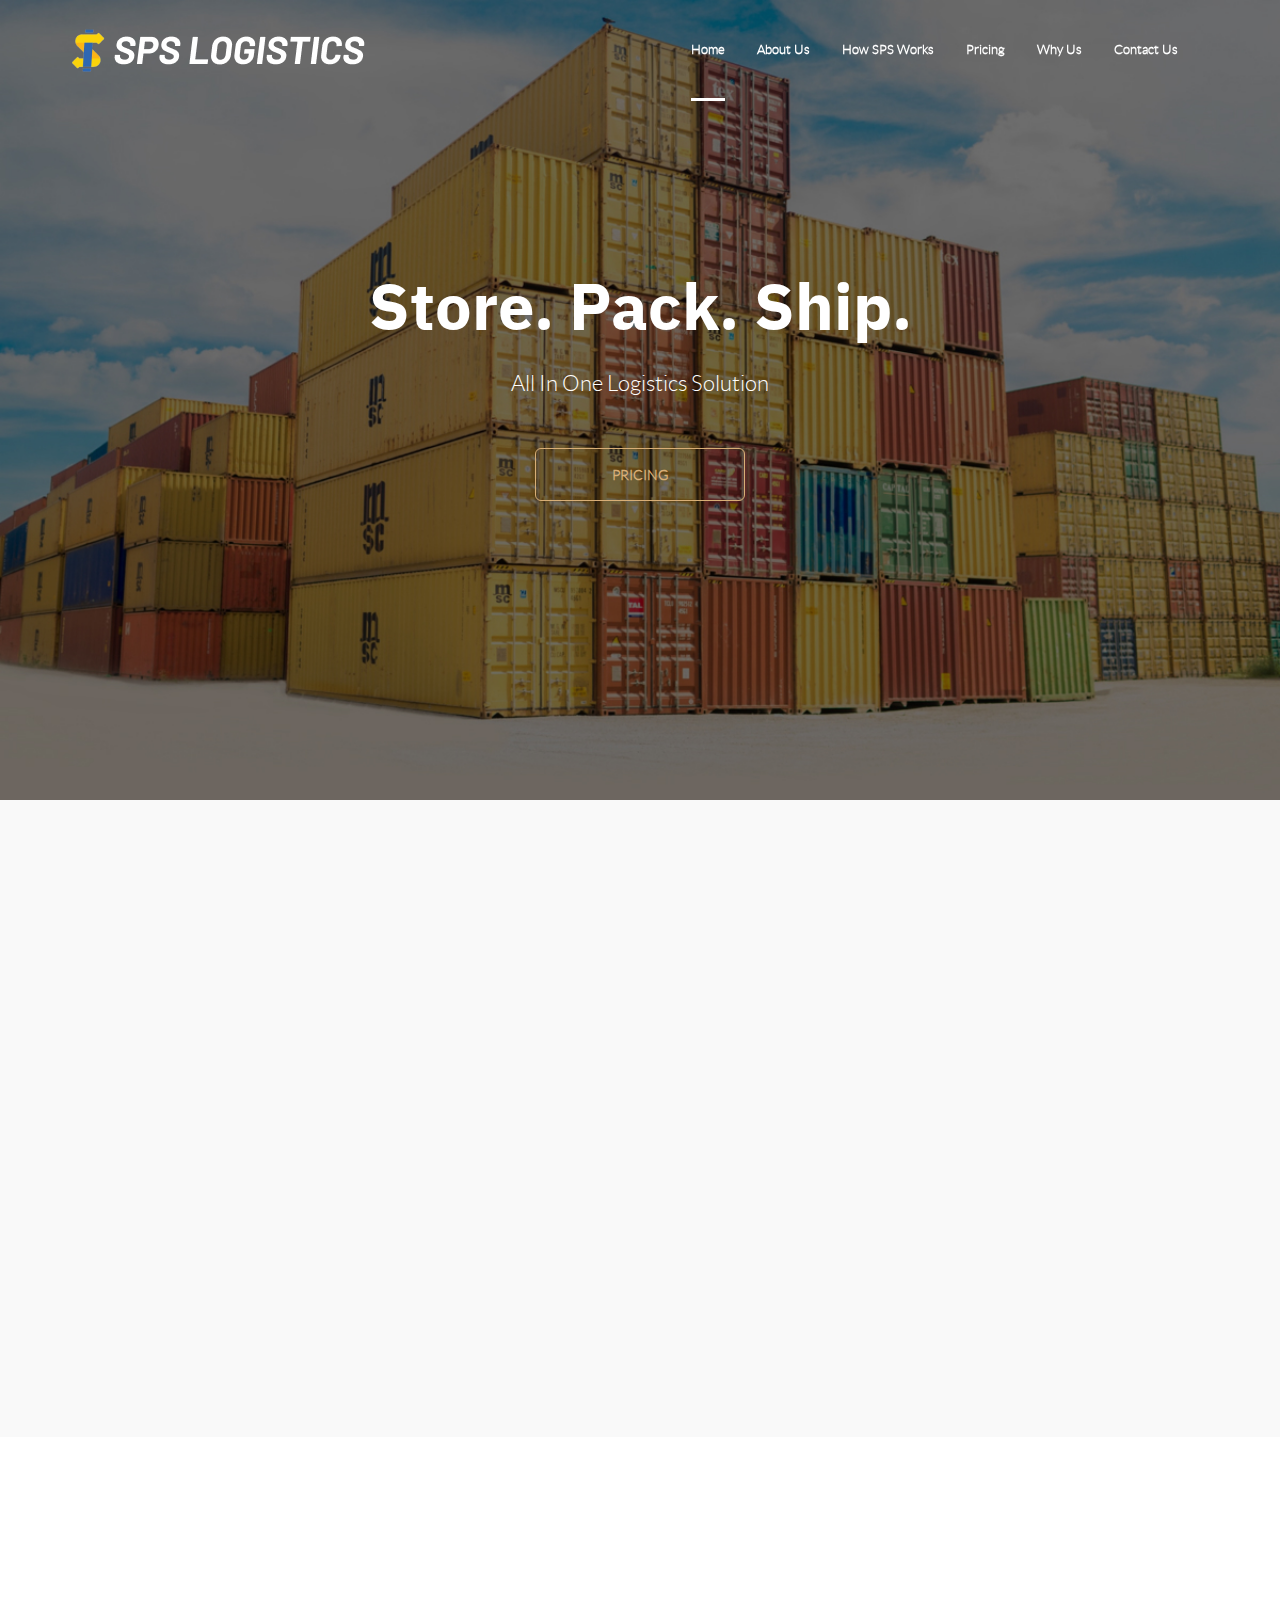
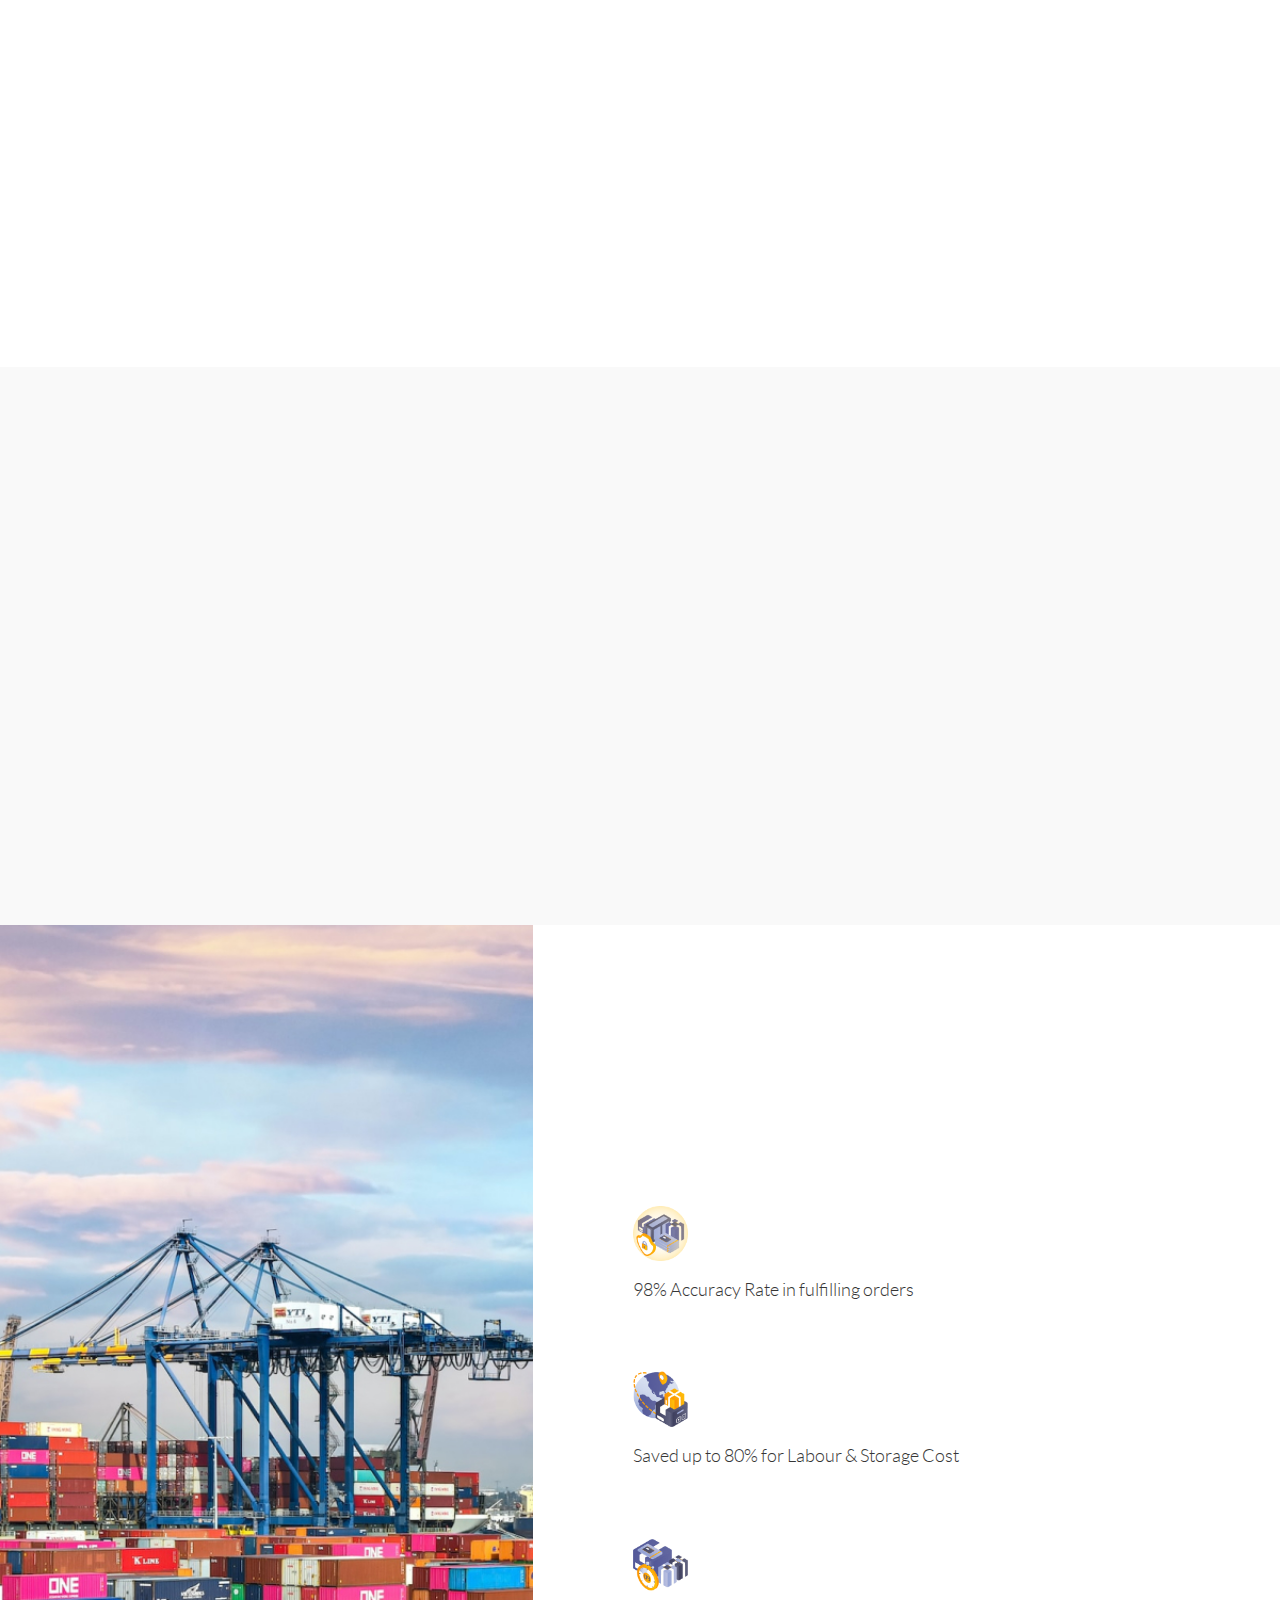
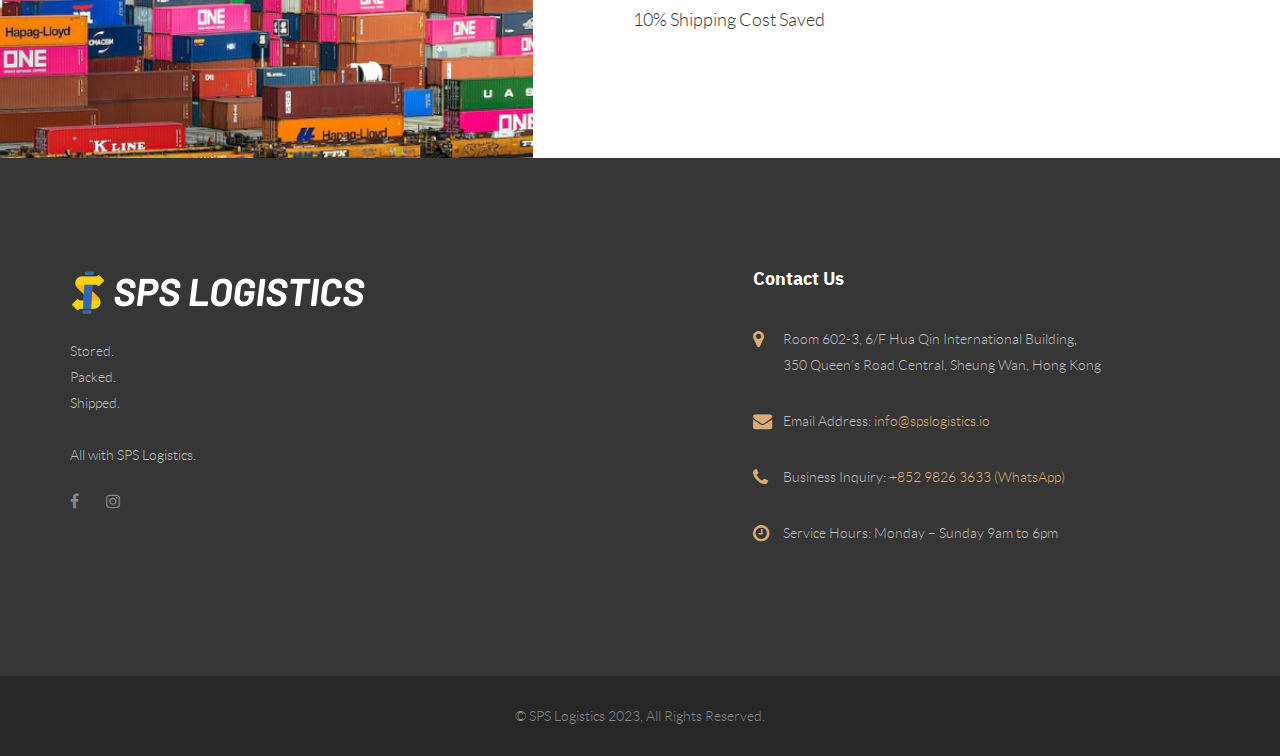
==== commit e59a02c8: "bottom footer update text" ====
--- a/index.html
+++ b/index.html
@@ -1014,7 +1014,7 @@
 			<div class="container">
 				<div class="row">
 					<div class="col-xs-12 col-sm-12 col-md-12 text--center">
-						<span>&copy; SVVAP 2023, All Rights Reserved. </span>
+						<span>&copy; SPS Logistics 2023, All Rights Reserved.</span>
 					</div>
 				</div>
 			</div>
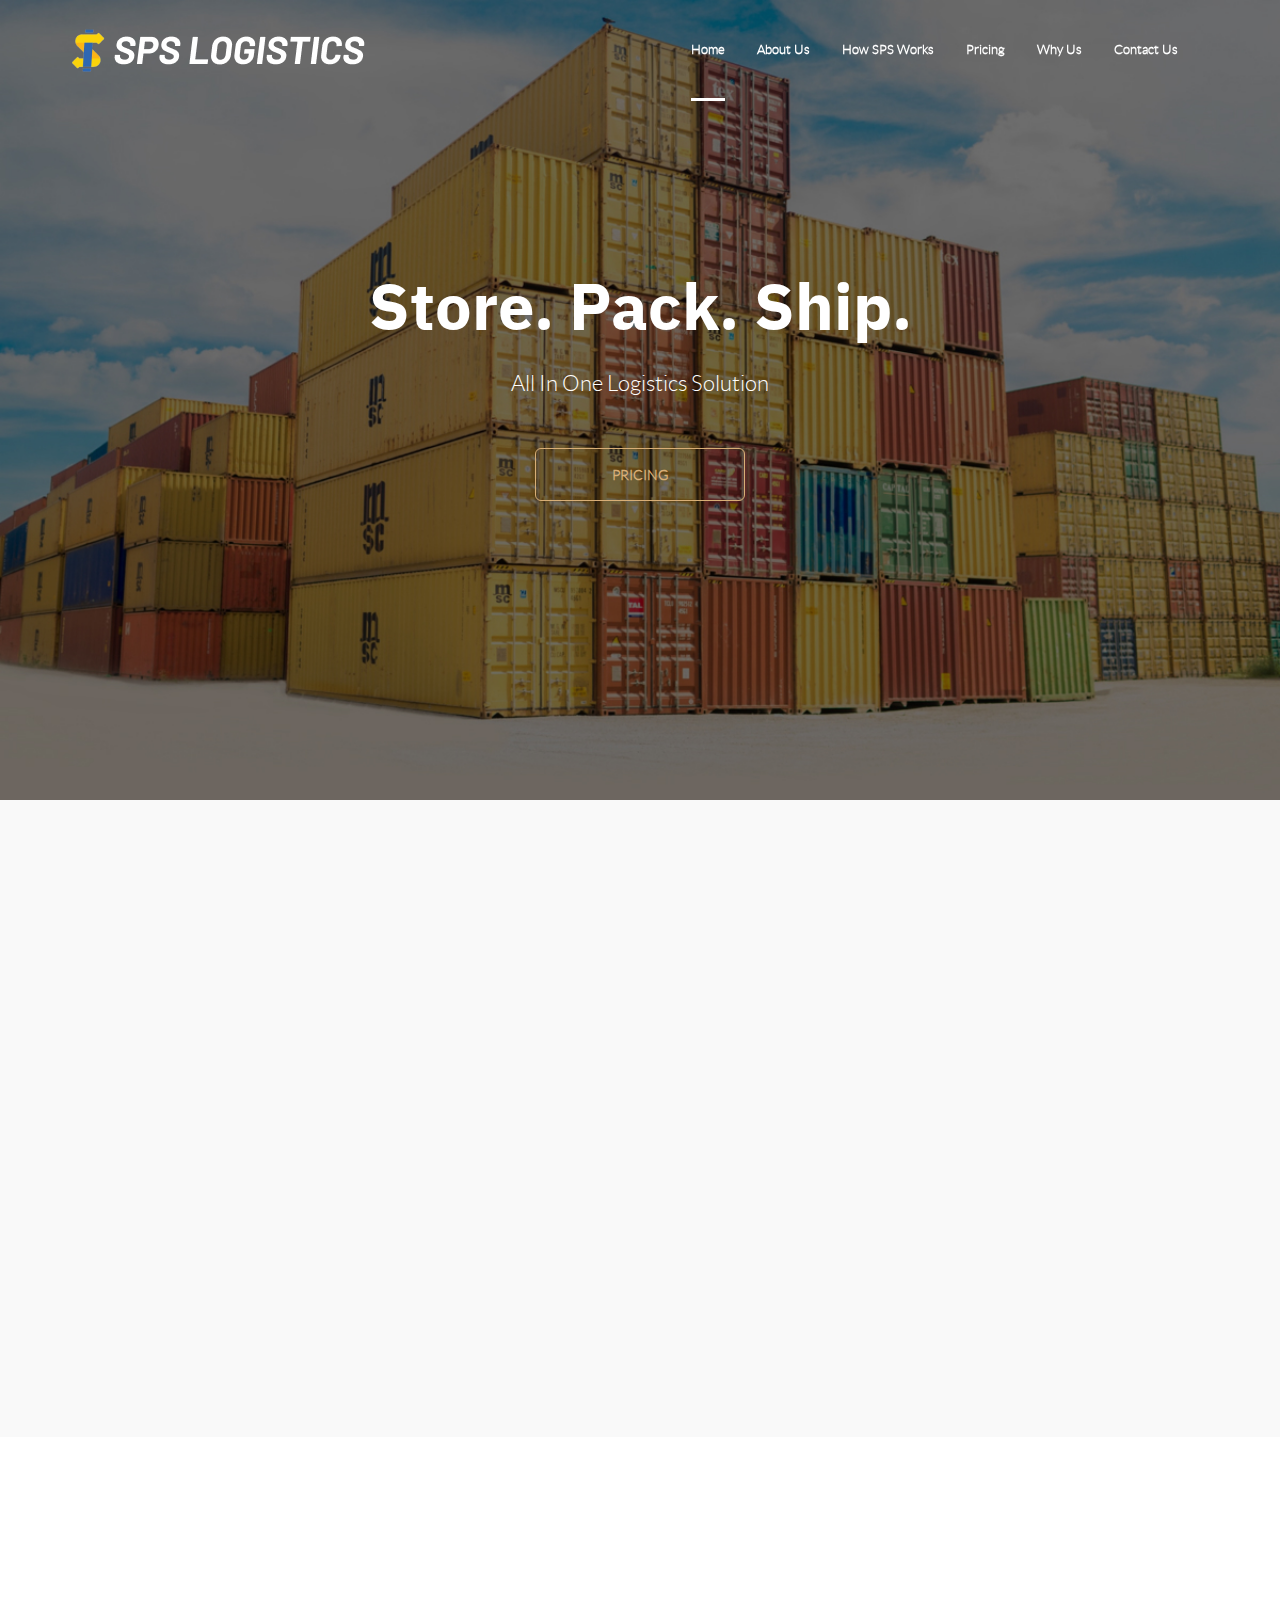
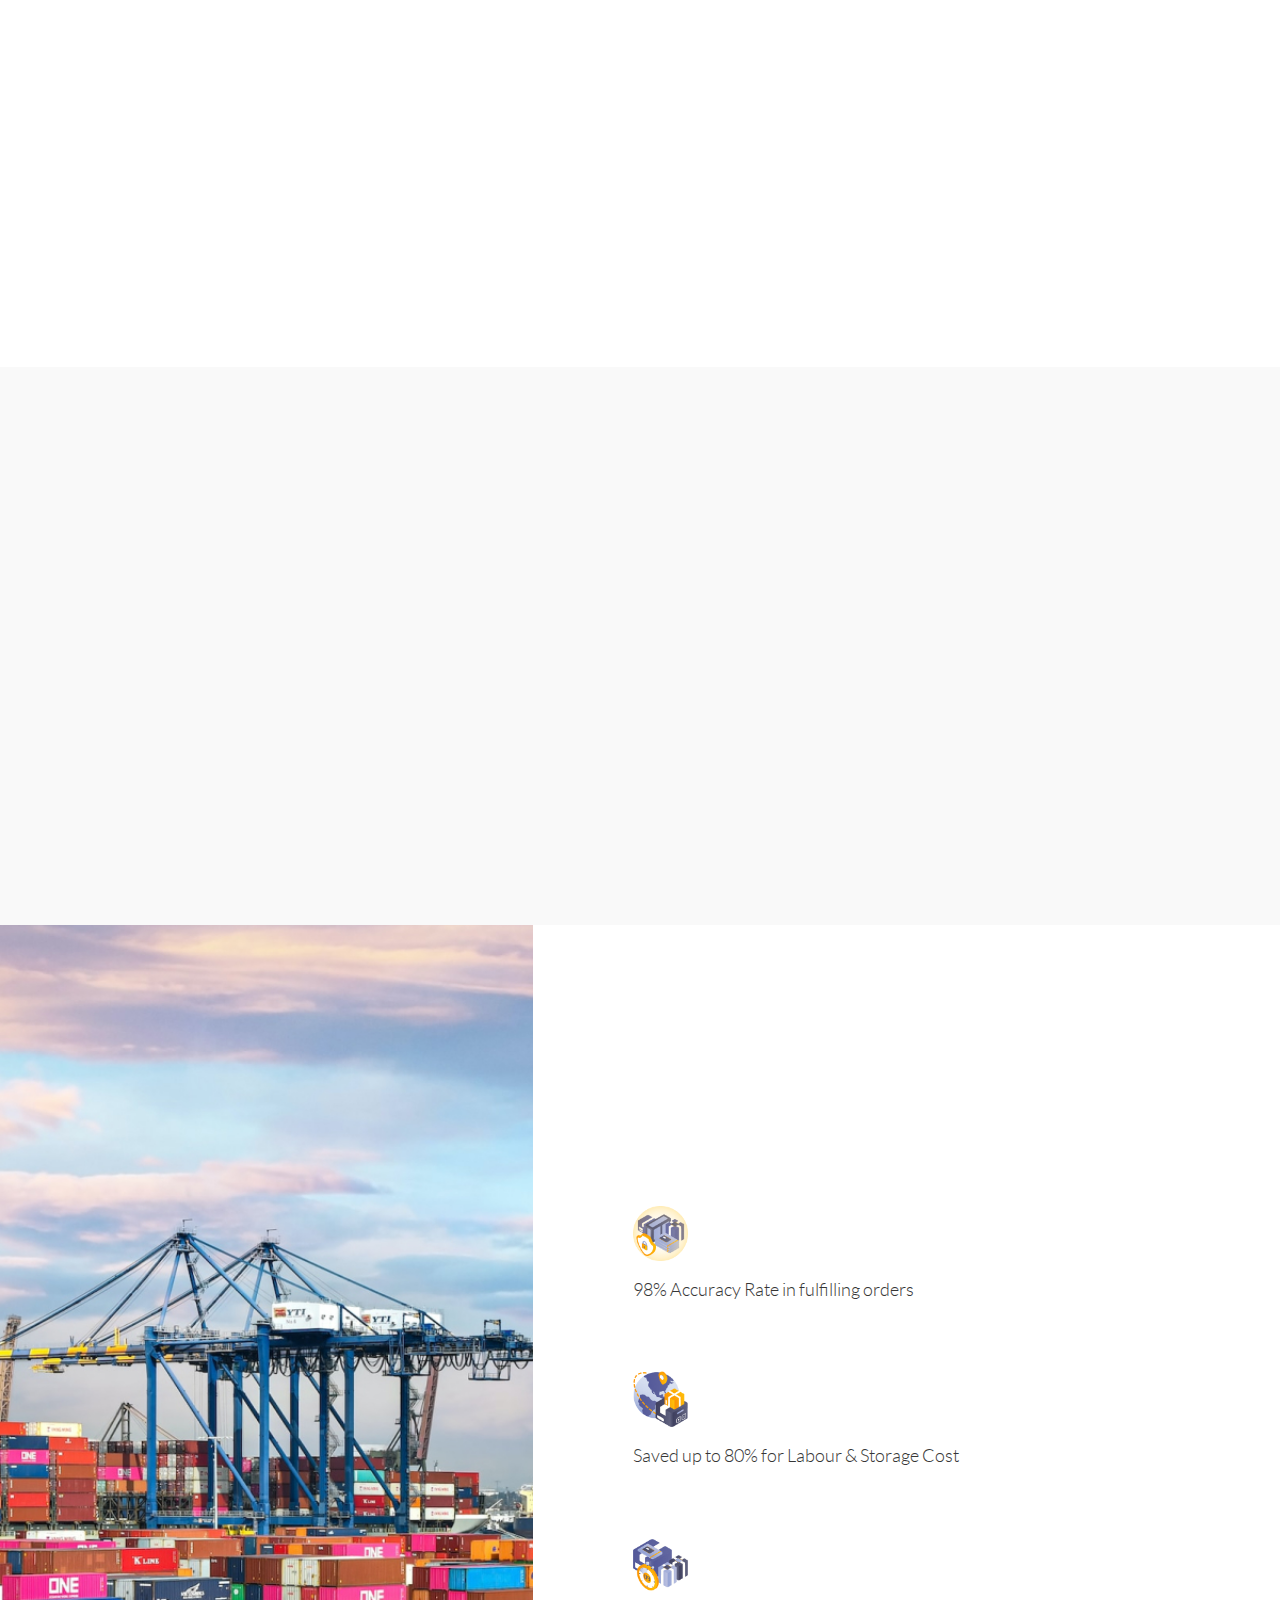
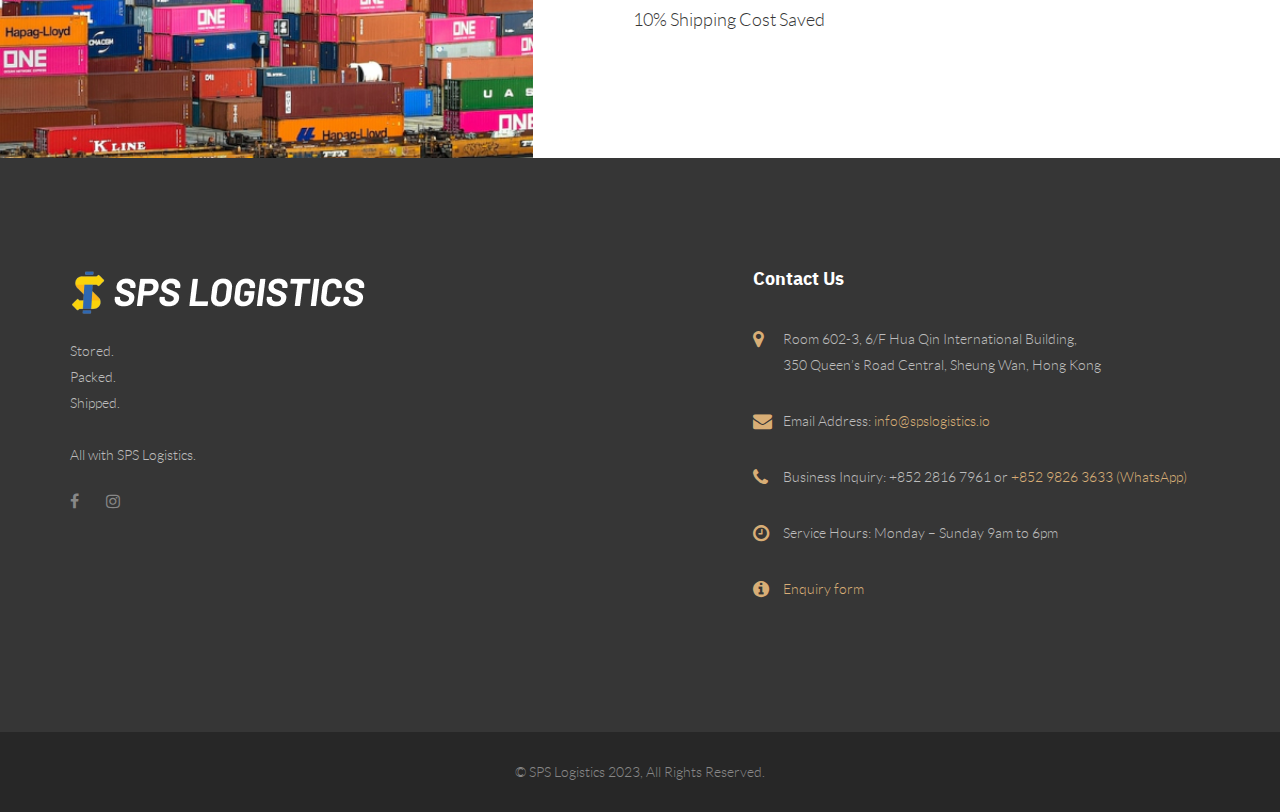
==== commit 7d36e0c4: "update index.html" ====
--- a/index.html
+++ b/index.html
@@ -73,6 +73,16 @@
 	<!-- Document Title
     ============================================= -->
 	<title>SPS Logistics | All in one logistics solution</title>
+
+	<!-- Google tag (gtag.js) -->
+	<script async src="https://www.googletagmanager.com/gtag/js?id=AW-11209400994"></script>
+	<script>
+	window.dataLayer = window.dataLayer || [];
+	function gtag(){dataLayer.push(arguments);}
+	gtag('js', new Date());
+
+	gtag('config', 'AW-11209400994');
+	</script>
 </head>
 
 <body class="body-scroll">
@@ -228,9 +238,9 @@
 				</div>
 				<div class="about-content wow fadeInUp" data-wow-duration="1s">
 					
-		    	    <p>SPS is a developing logistics start-up which aims to reduce e-commerce stresses by handling stocks, people, warehouse & logistics management for eCommerce owners at a cheaper and affordable fulfillment cost.</p>
-
-		      		<p>At SPS, we take care of anything related to logistics so you can focus on selling products and we believe by allocating the right resources is the best way to relieve your e-commerce stress</p>	
+		    	    <p>SPS is a logistics company which aims to reduce e-commerce stresses by handling stocks, people, warehouse & logistics management for eCommerce owners at a cheaper and affordable fulfilment cost.</p>
+
+		      		<p>At SPS, we take care of anything related to logistics so you can focus on selling products and marketing. We believe by allocating the right resources is the best way to relieve your e-commerce stress.</p>	
 					<!-- <img class="signture" src="assets/images/background/signture.png" alt="signture"> -->
 				</div>
 			</div>
@@ -999,9 +1009,10 @@
 							<li><i class="fa fa-map-marker"></i>Room 602-3, 6/F Hua Qin International Building, <br>350 Queen’s Road Central, Sheung Wan, Hong Kong</li>
 							<li><i class="fa fa-envelope"></i>Email Address: <a href="mailto:info@spslogistics.io">info@spslogistics.io</a>
 							</li>
-							<li><i class="fa fa-phone"></i>Business Inquiry: <a href="https://wa.me/85298263633">+852 9826 3633 (WhatsApp)</a></li>
+							<li><i class="fa fa-phone"></i>Business Inquiry: +852 2816 7961 or <a href="https://wa.me/85298263633">+852 9826 3633 (WhatsApp)</a></li>
 							<li><!-- <i class="fa fa-envelope-o"></i>info@spslogistics.io --></li>
-							<li><i class="fa fa-clock-o"></i>Service Hours: Monday – Sunday 9am to 6pm<br>
+							<li><i class="fa fa-clock-o"></i>Service Hours: Monday – Sunday 9am to 6pm</li>
+							<li><i class="fa fa-info-circle"></i><a href="https://docs.google.com/forms/d/1rFoGmVcvNKGfo_zCali4eqSxbOEAzWUyR2VbYHj7V50/prefill">Enquiry form</a></li>
 						</ul>
 					</div>
 				</div><!-- .col-md-4 end -->
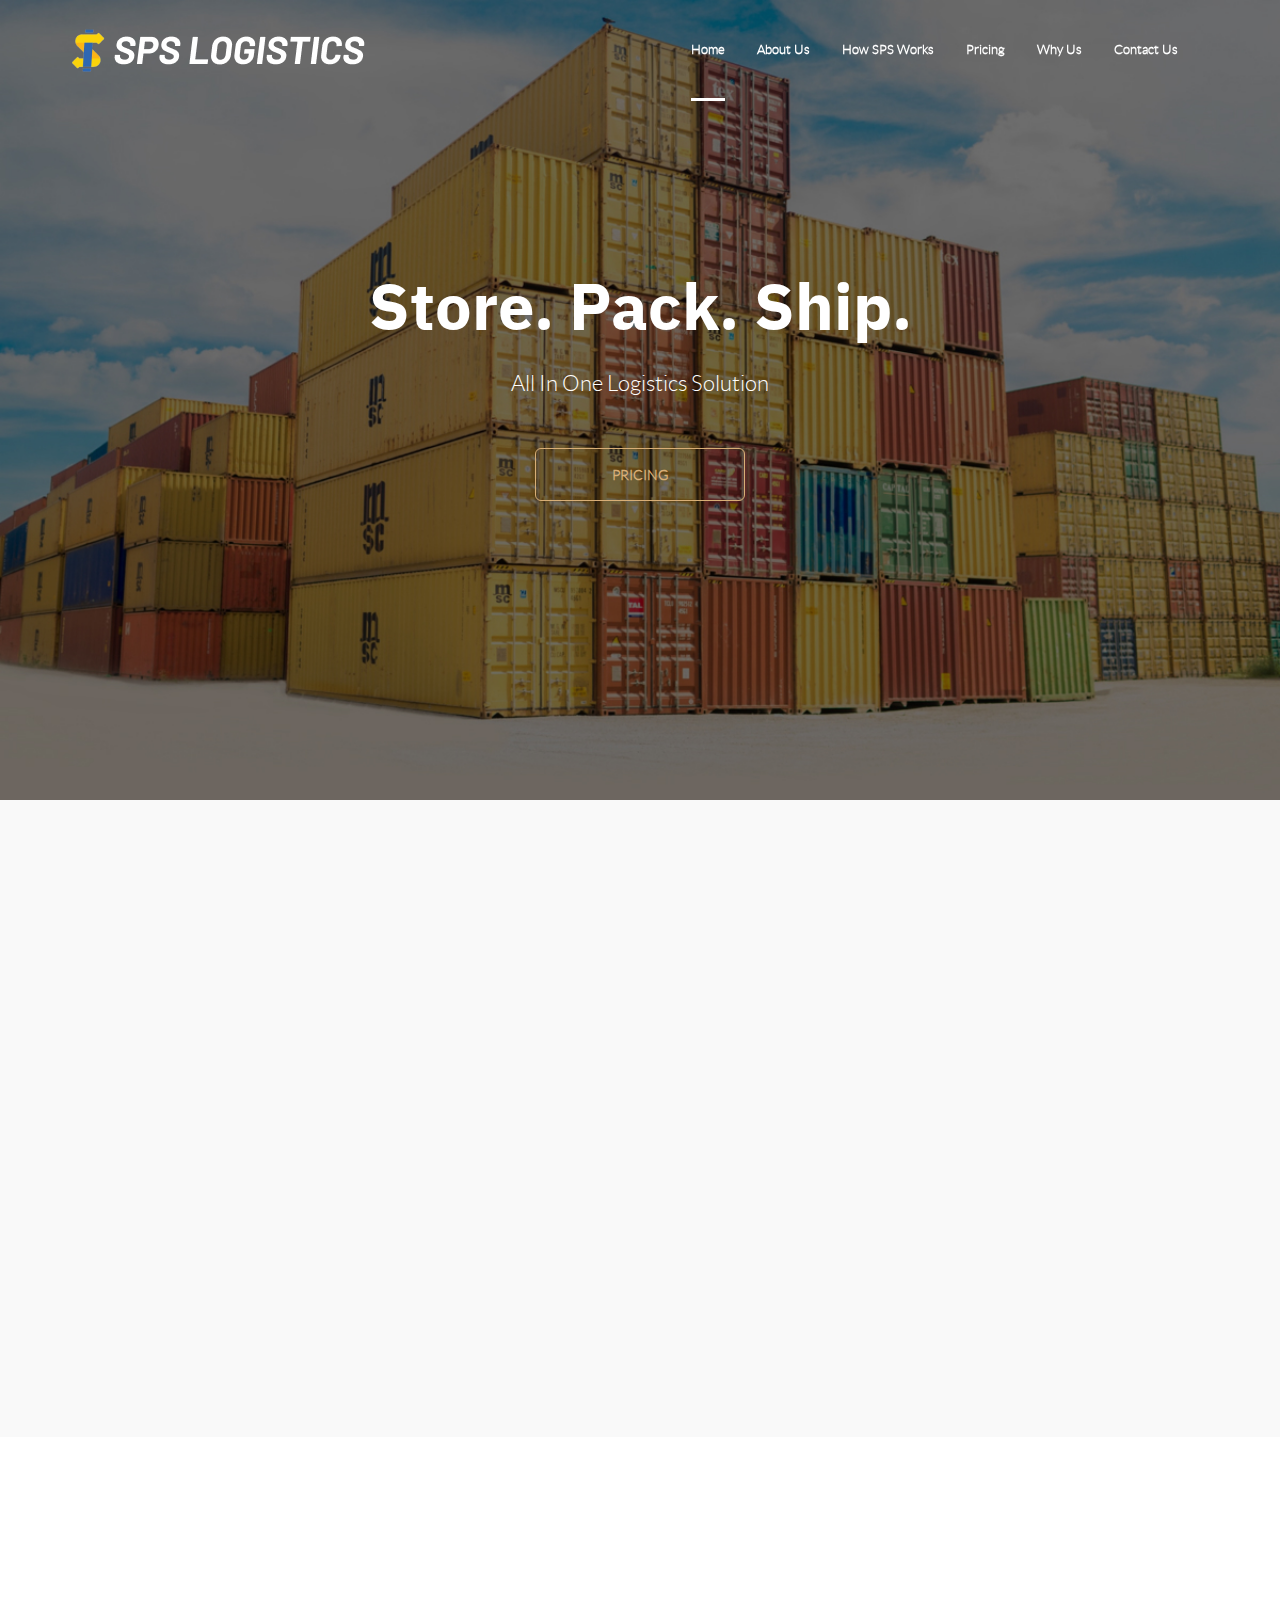
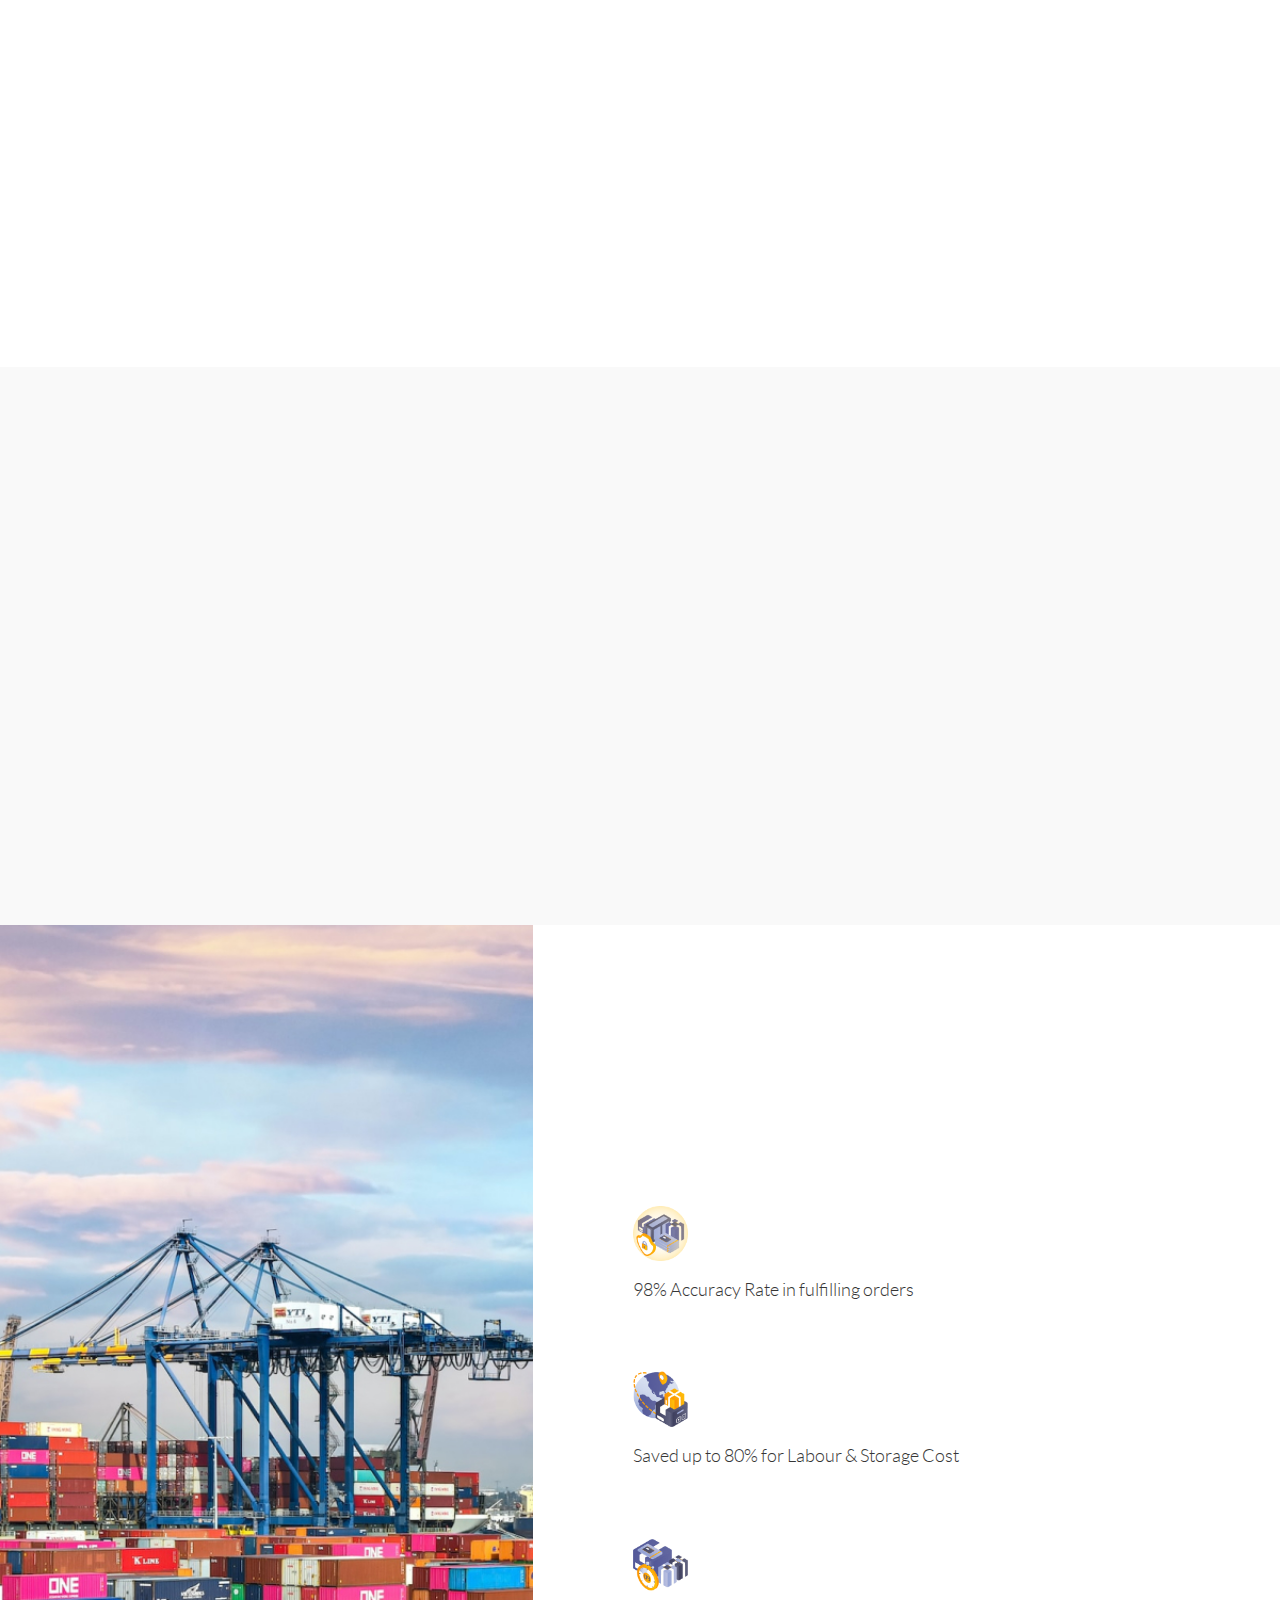
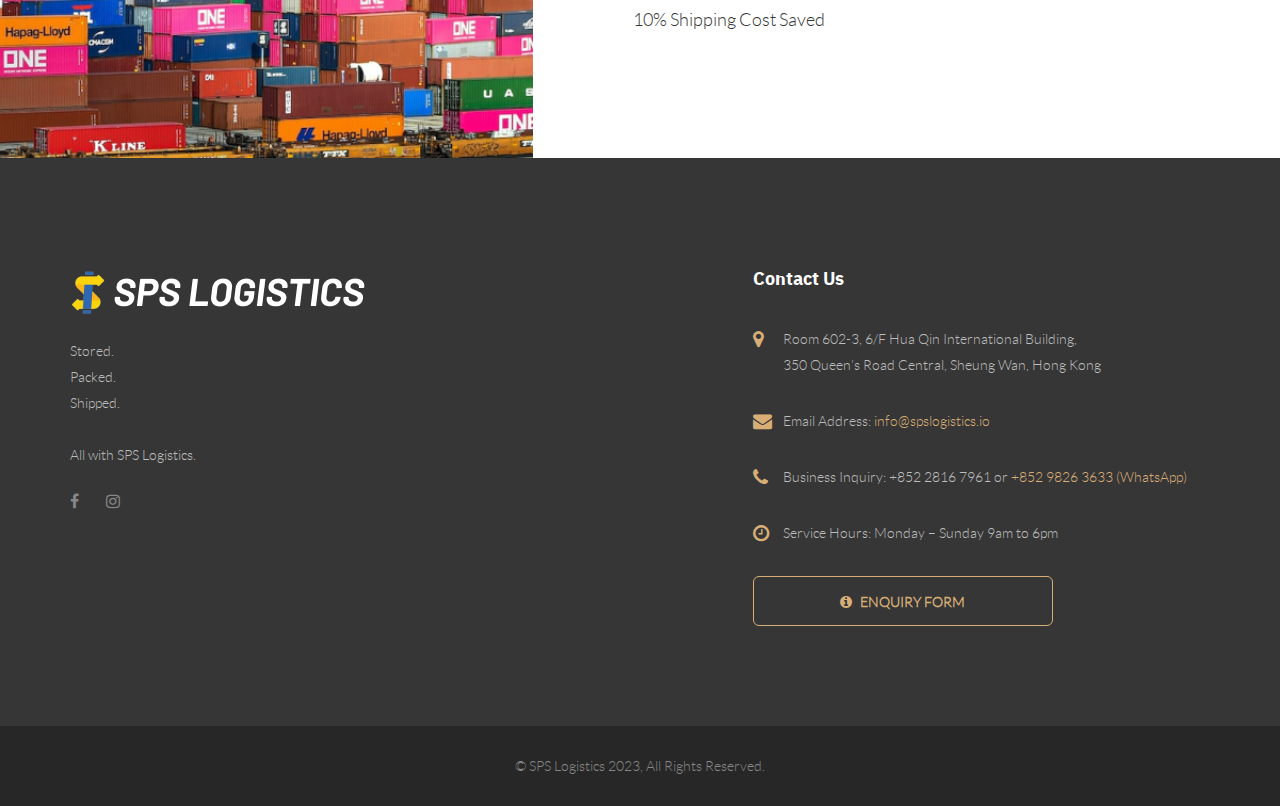
==== commit 0856cef5: "update button bussiness inquiry" ====
--- a/index.html
+++ b/index.html
@@ -1012,8 +1012,8 @@
 							<li><i class="fa fa-phone"></i>Business Inquiry: +852 2816 7961 or <a href="https://wa.me/85298263633">+852 9826 3633 (WhatsApp)</a></li>
 							<li><!-- <i class="fa fa-envelope-o"></i>info@spslogistics.io --></li>
 							<li><i class="fa fa-clock-o"></i>Service Hours: Monday – Sunday 9am to 6pm</li>
-							<li><i class="fa fa-info-circle"></i><a href="https://docs.google.com/forms/d/1rFoGmVcvNKGfo_zCali4eqSxbOEAzWUyR2VbYHj7V50/prefill">Enquiry form</a></li>
 						</ul>
+						<a class="btn btn--primary btn--bordered" style="width: 300px;height: 50px;line-height: 50px;" data-scroll="scrollTo" href="https://docs.google.com/forms/d/1rFoGmVcvNKGfo_zCali4eqSxbOEAzWUyR2VbYHj7V50/prefill"><i class="fa fa-info-circle" style="top: 0;position: relative;padding-right: 5px;"></i> Enquiry form</a>
 					</div>
 				</div><!-- .col-md-4 end -->
 			</div>
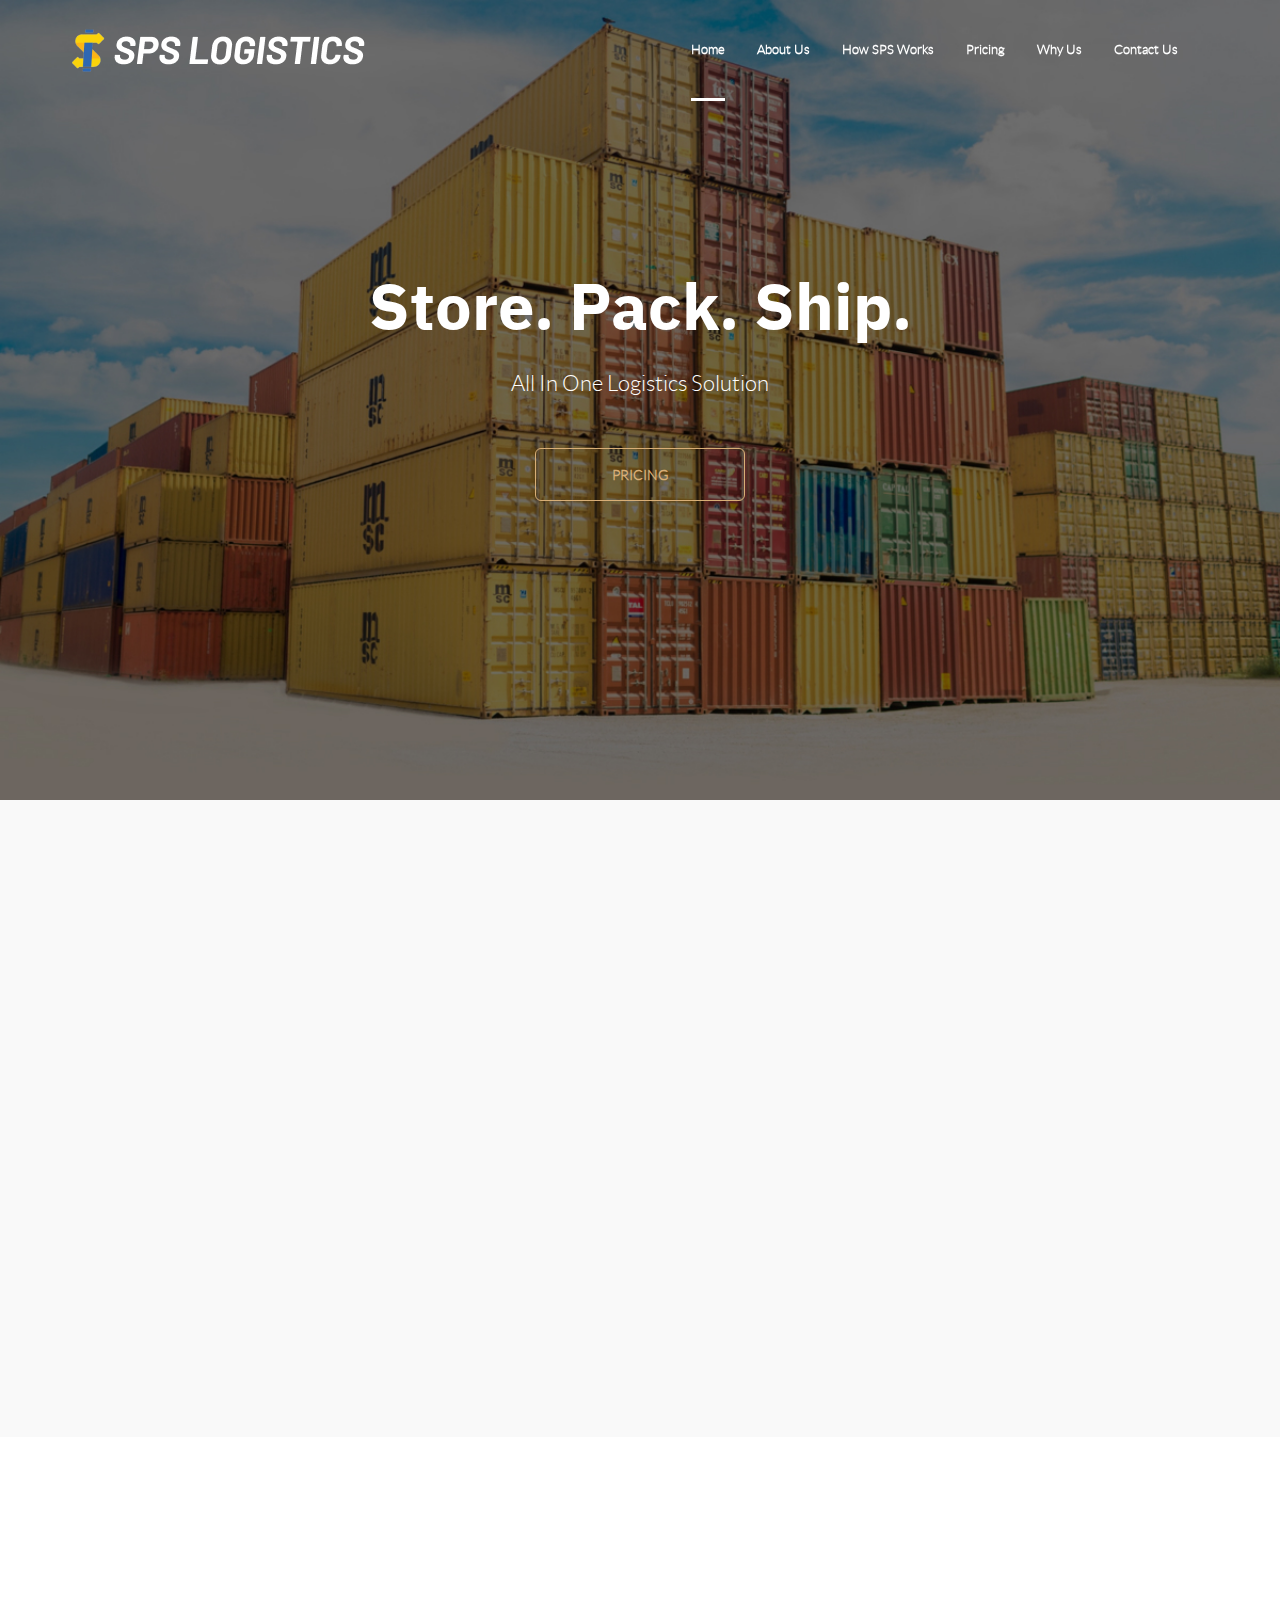
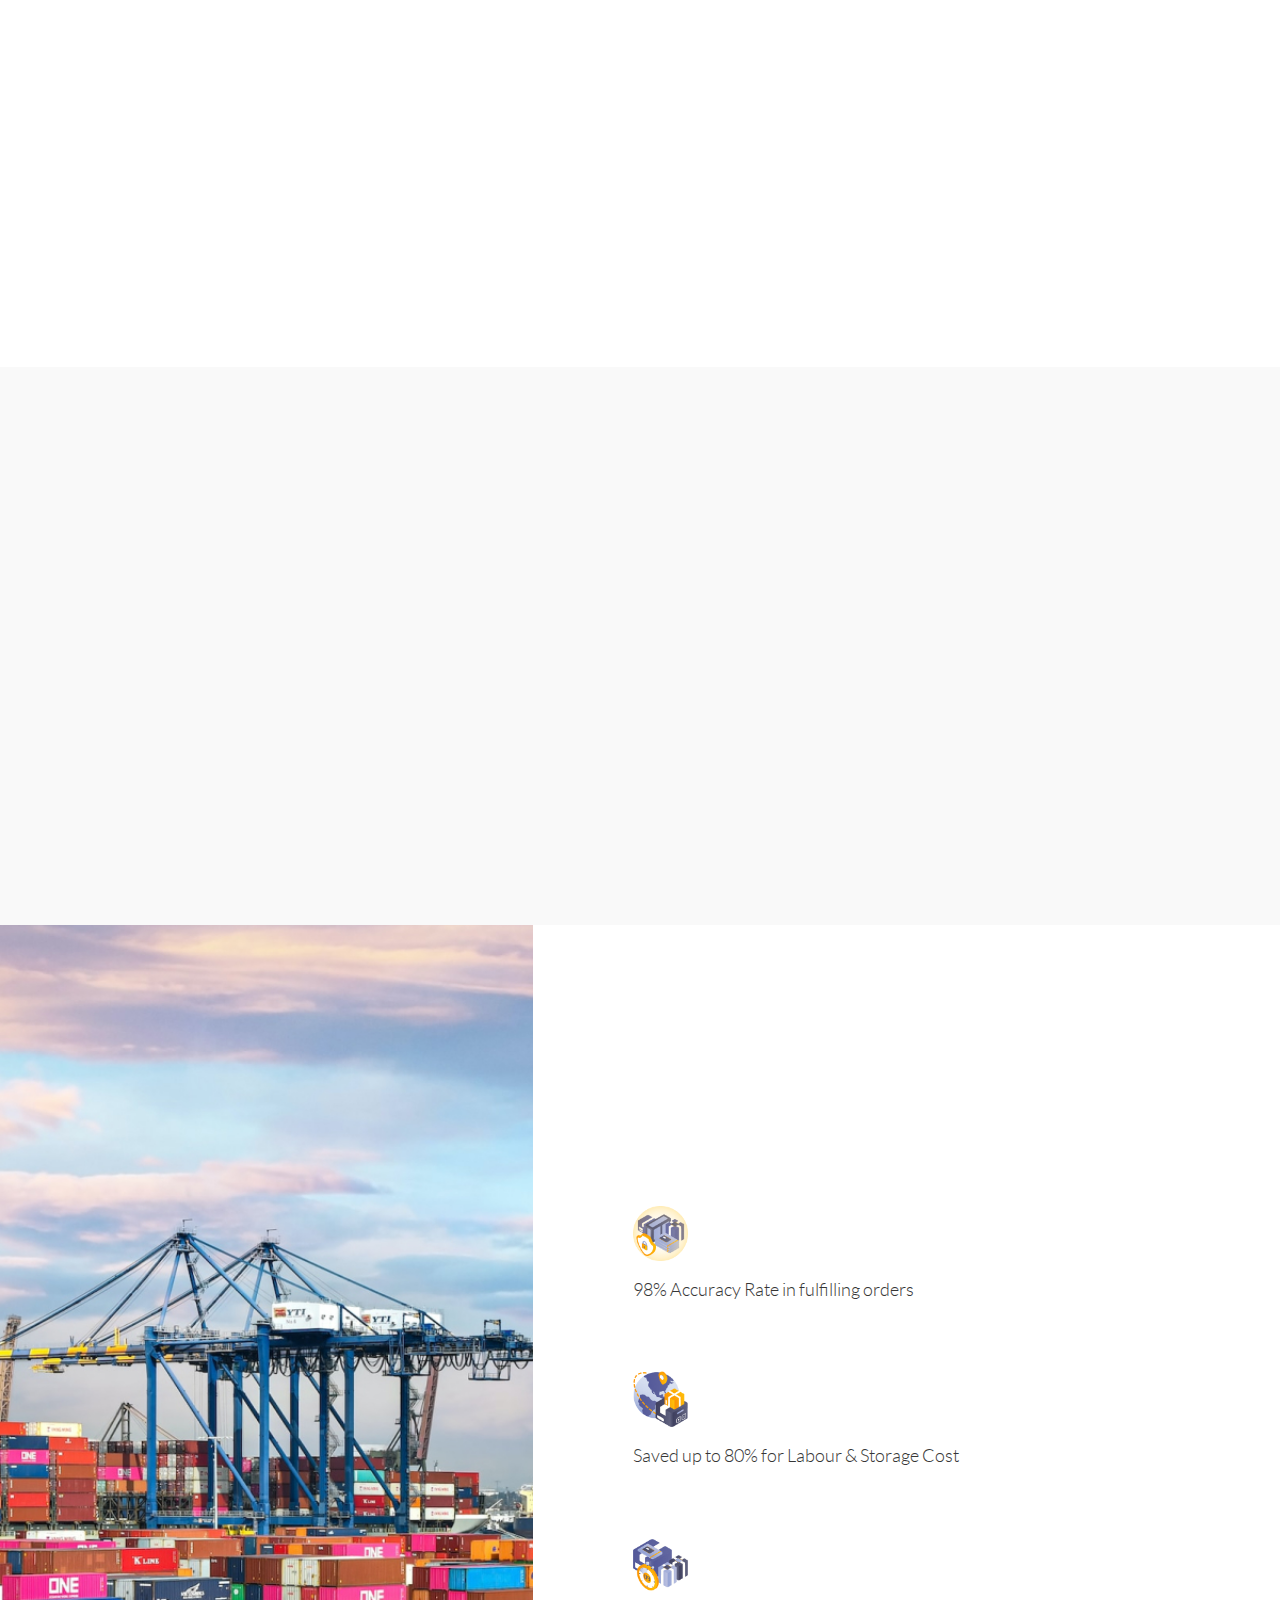
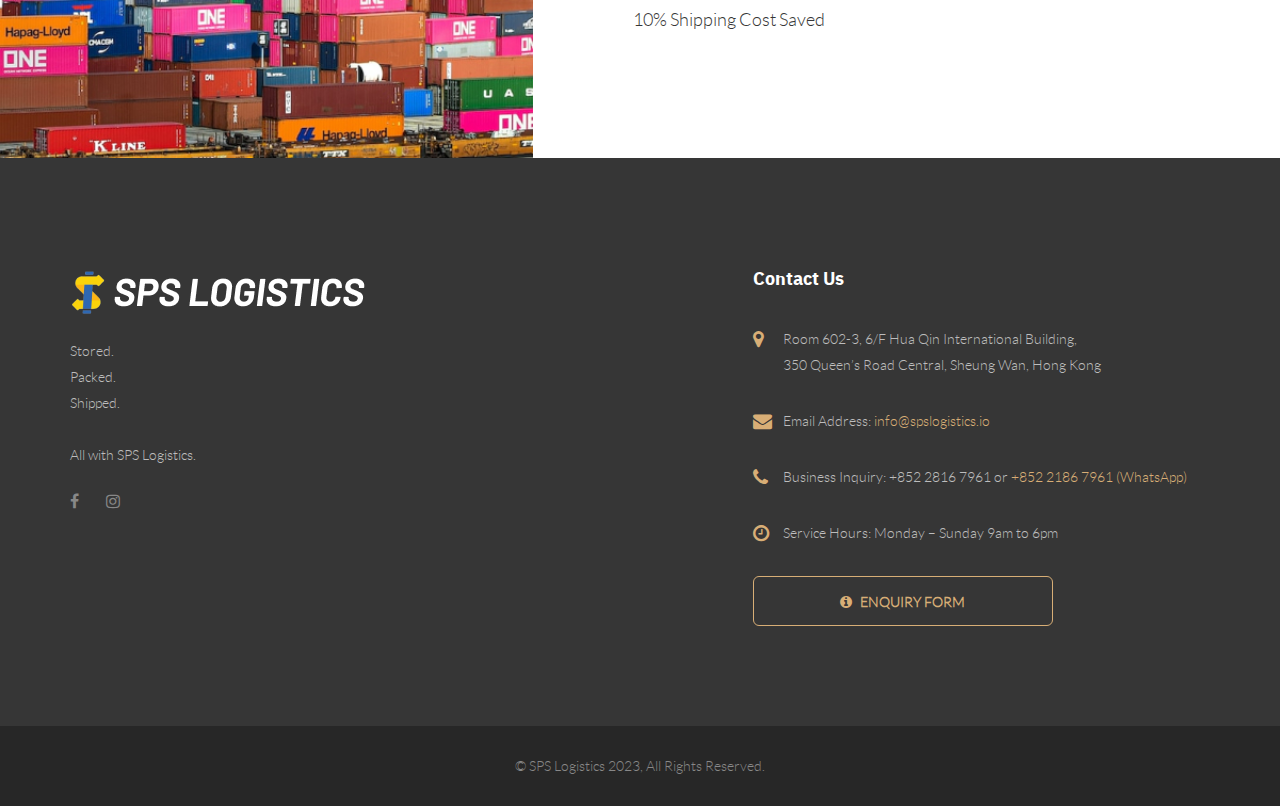
==== commit fcd444c1: "update whatsapp number & link" ====
--- a/index.html
+++ b/index.html
@@ -1009,7 +1009,7 @@
 							<li><i class="fa fa-map-marker"></i>Room 602-3, 6/F Hua Qin International Building, <br>350 Queen’s Road Central, Sheung Wan, Hong Kong</li>
 							<li><i class="fa fa-envelope"></i>Email Address: <a href="mailto:info@spslogistics.io">info@spslogistics.io</a>
 							</li>
-							<li><i class="fa fa-phone"></i>Business Inquiry: +852 2816 7961 or <a href="https://wa.me/85298263633">+852 9826 3633 (WhatsApp)</a></li>
+							<li><i class="fa fa-phone"></i>Business Inquiry: +852 2816 7961 or <a href="https://wa.me/85221867961">+852 2186 7961 (WhatsApp)</a></li>
 							<li><!-- <i class="fa fa-envelope-o"></i>info@spslogistics.io --></li>
 							<li><i class="fa fa-clock-o"></i>Service Hours: Monday – Sunday 9am to 6pm</li>
 						</ul>
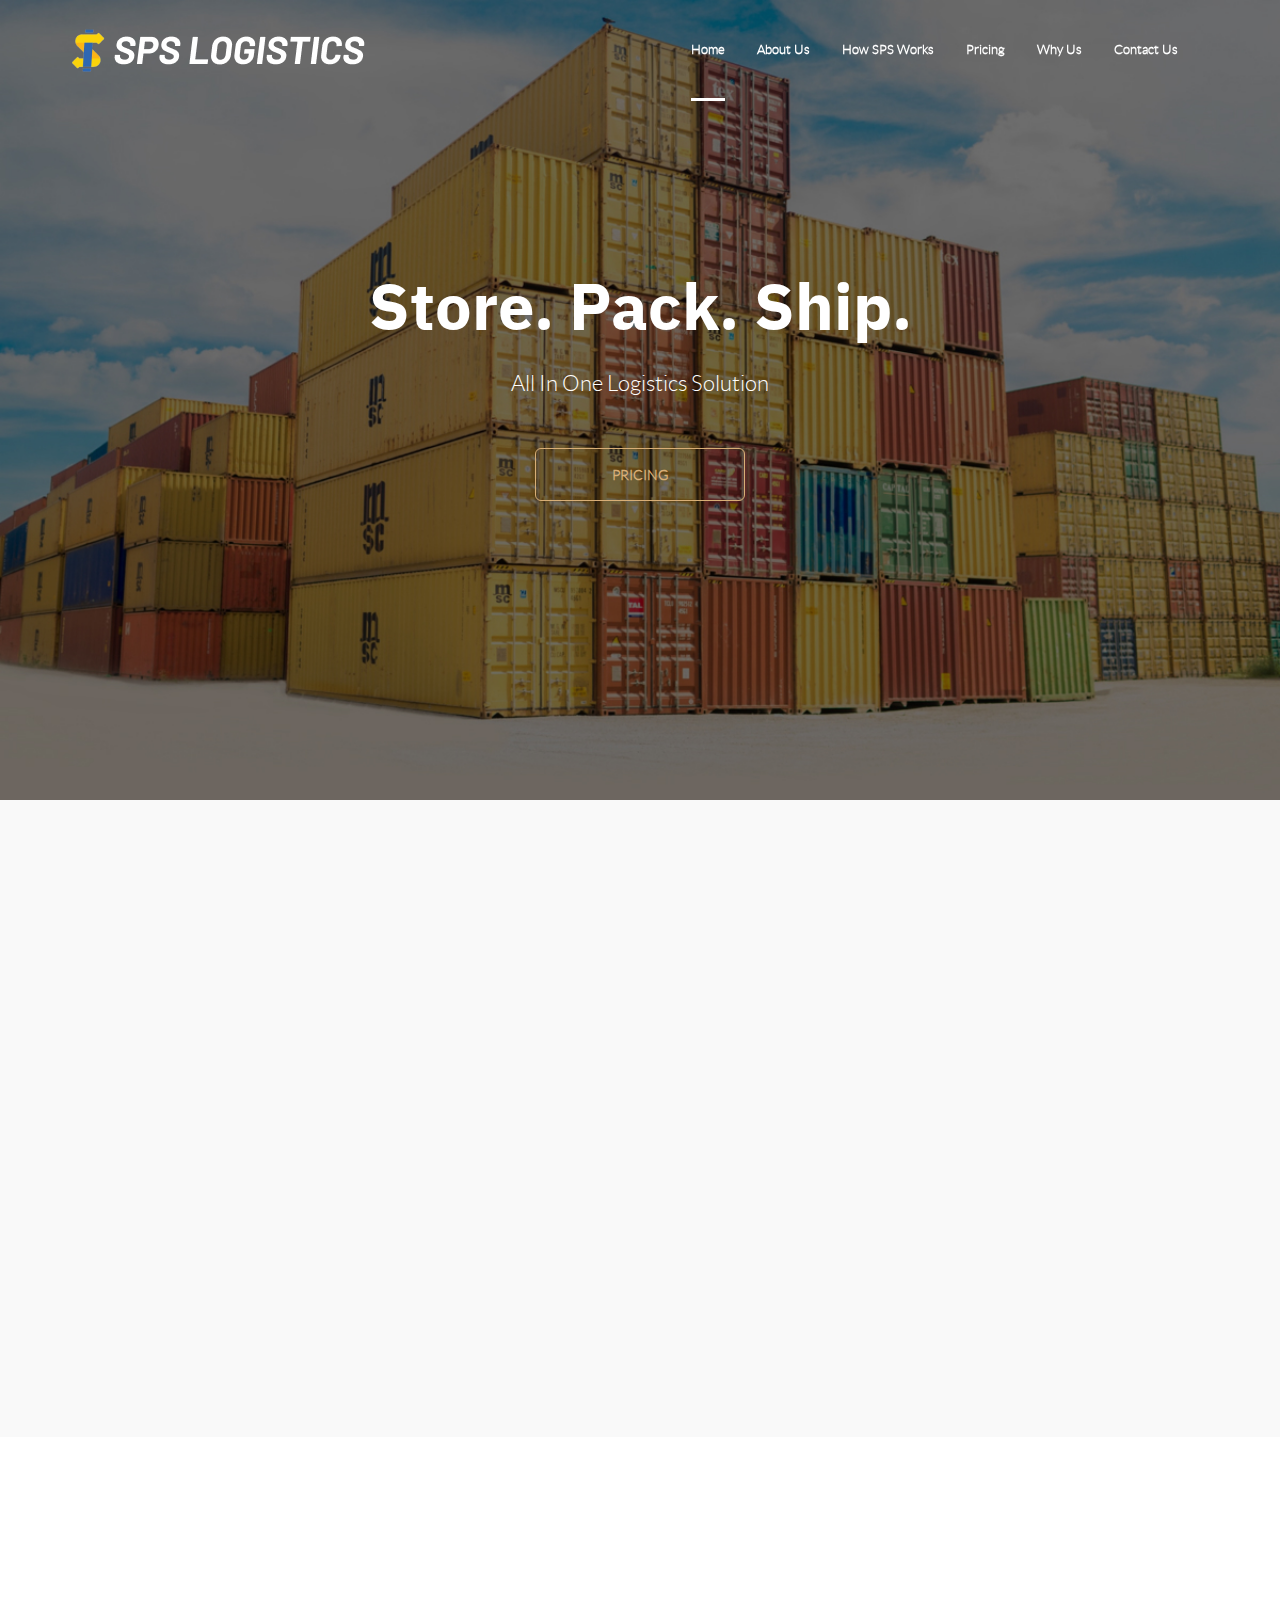
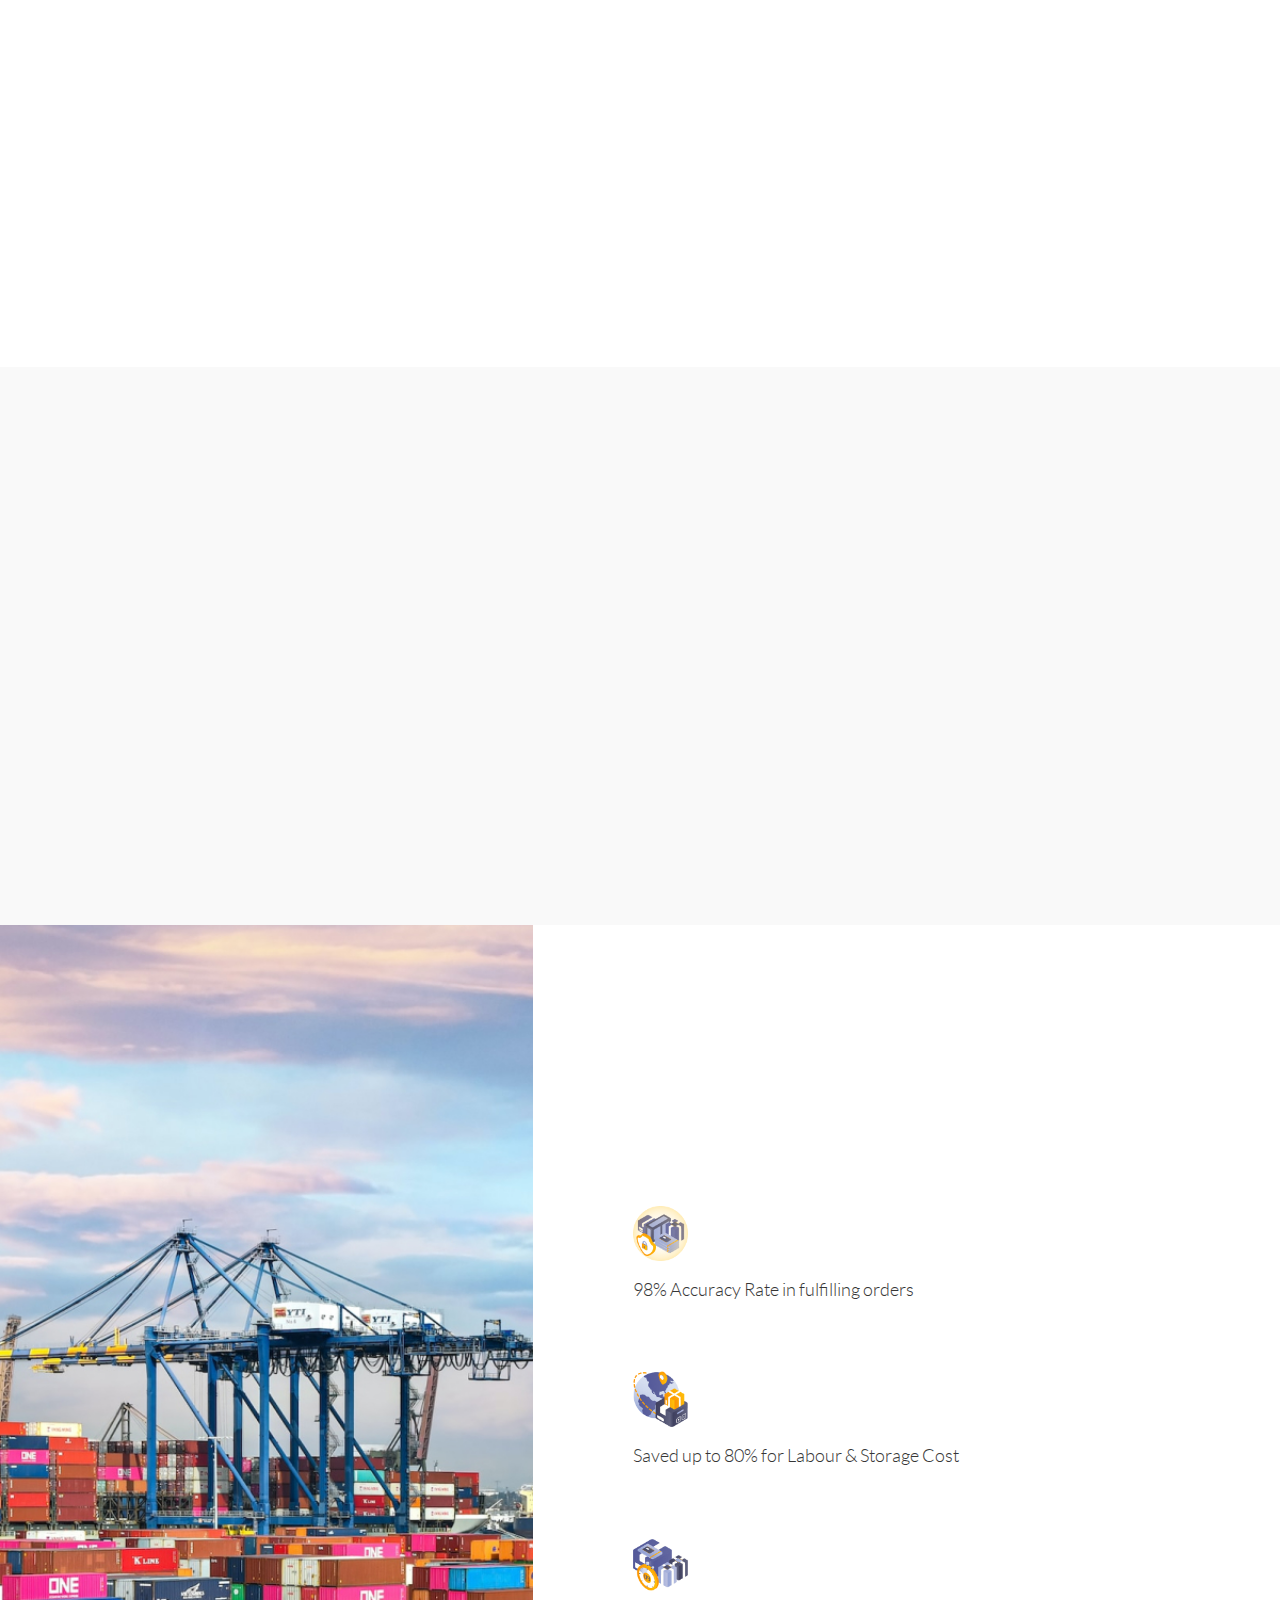
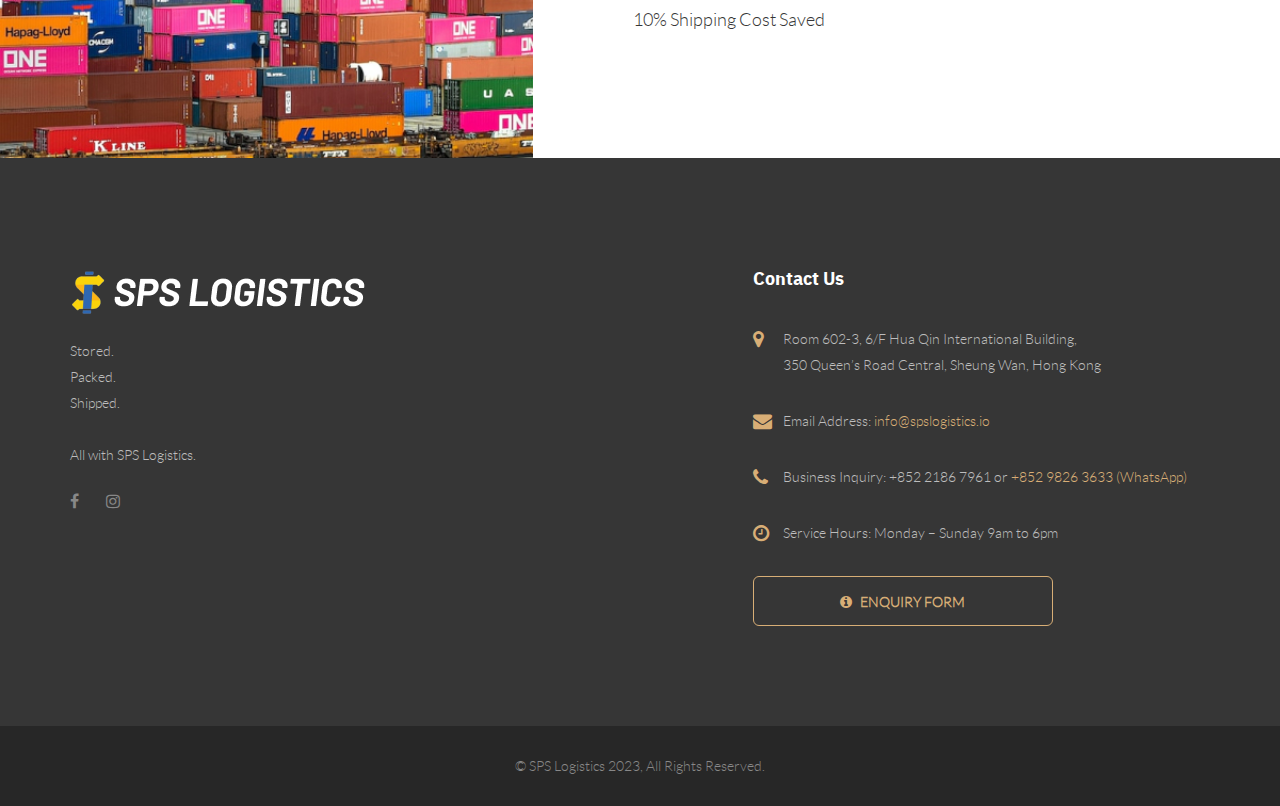
==== commit 28f772b9: "update the call number and rollback the whatsapp" ====
--- a/index.html
+++ b/index.html
@@ -1009,7 +1009,7 @@
 							<li><i class="fa fa-map-marker"></i>Room 602-3, 6/F Hua Qin International Building, <br>350 Queen’s Road Central, Sheung Wan, Hong Kong</li>
 							<li><i class="fa fa-envelope"></i>Email Address: <a href="mailto:info@spslogistics.io">info@spslogistics.io</a>
 							</li>
-							<li><i class="fa fa-phone"></i>Business Inquiry: +852 2816 7961 or <a href="https://wa.me/85221867961">+852 2186 7961 (WhatsApp)</a></li>
+							<li><i class="fa fa-phone"></i>Business Inquiry: +852 2186 7961 or <a href="https://wa.me/85298263633">+852 9826 3633 (WhatsApp)</a></li>
 							<li><!-- <i class="fa fa-envelope-o"></i>info@spslogistics.io --></li>
 							<li><i class="fa fa-clock-o"></i>Service Hours: Monday – Sunday 9am to 6pm</li>
 						</ul>
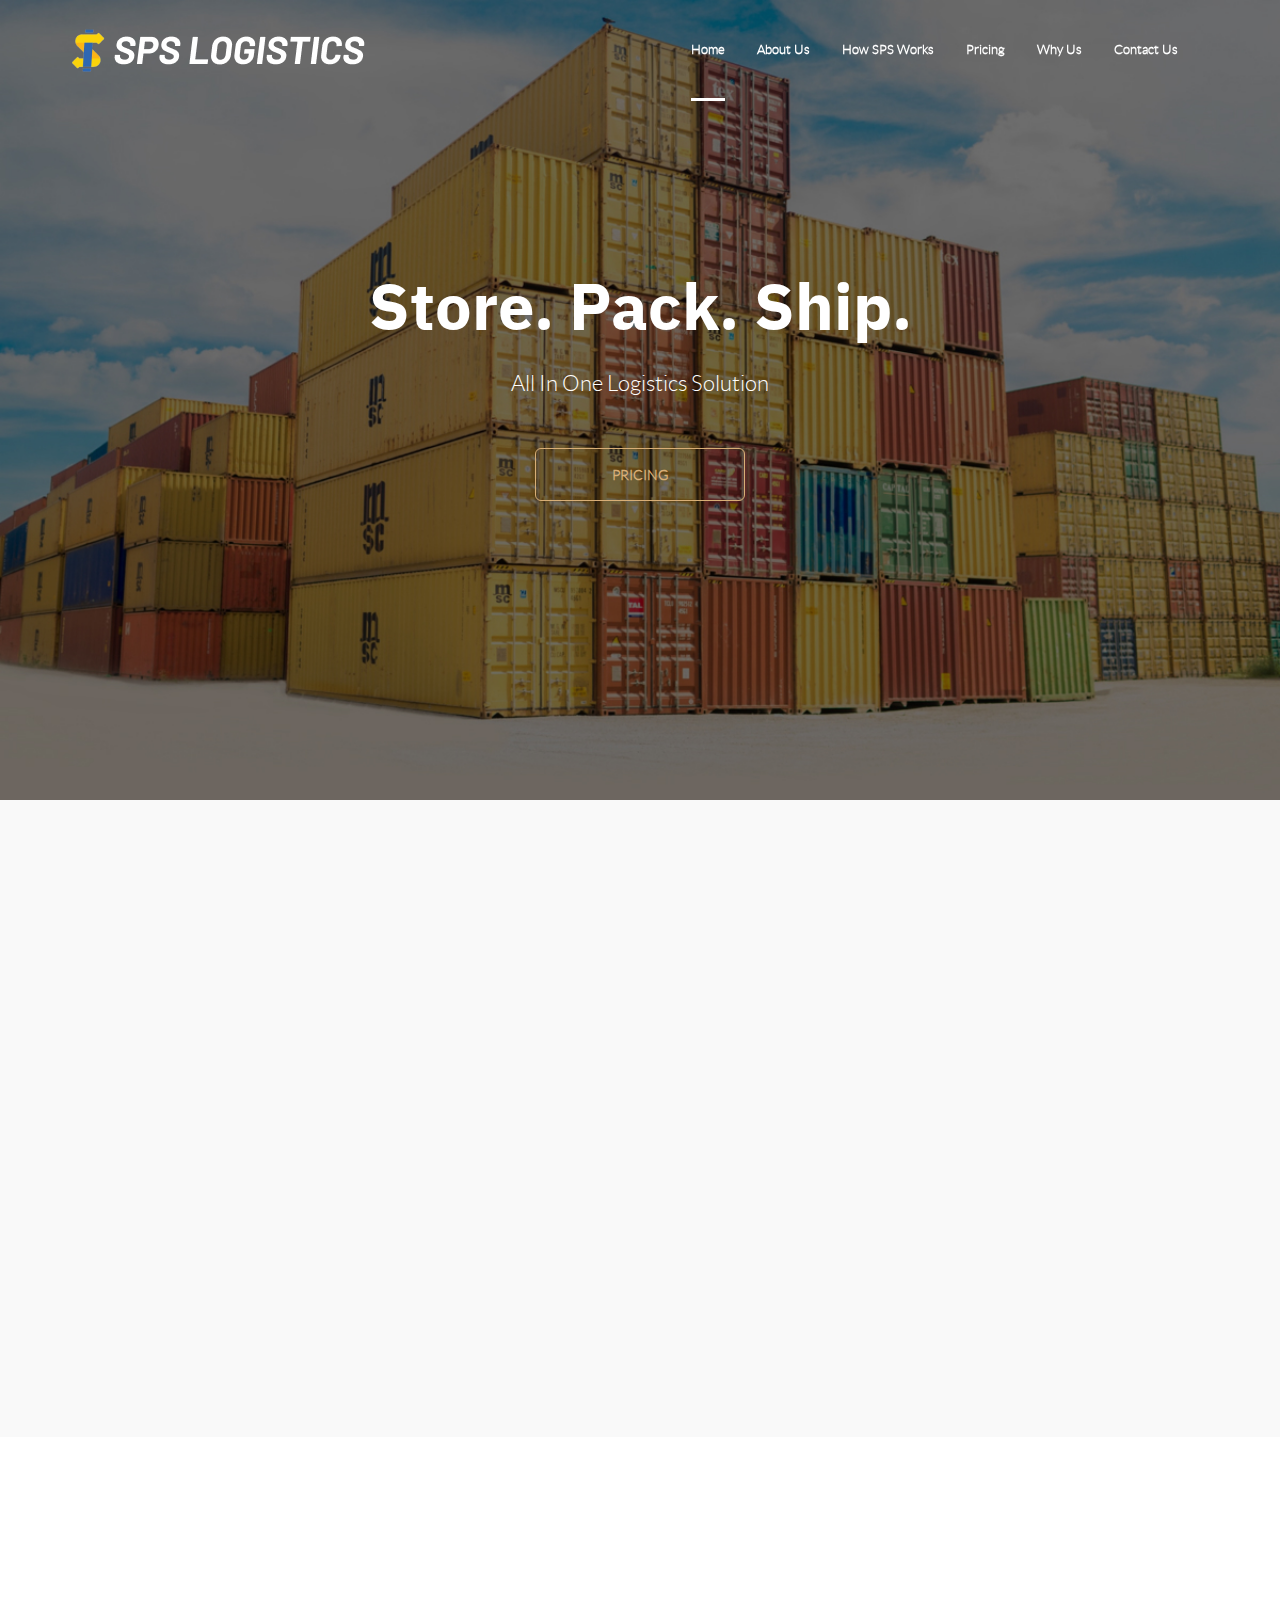
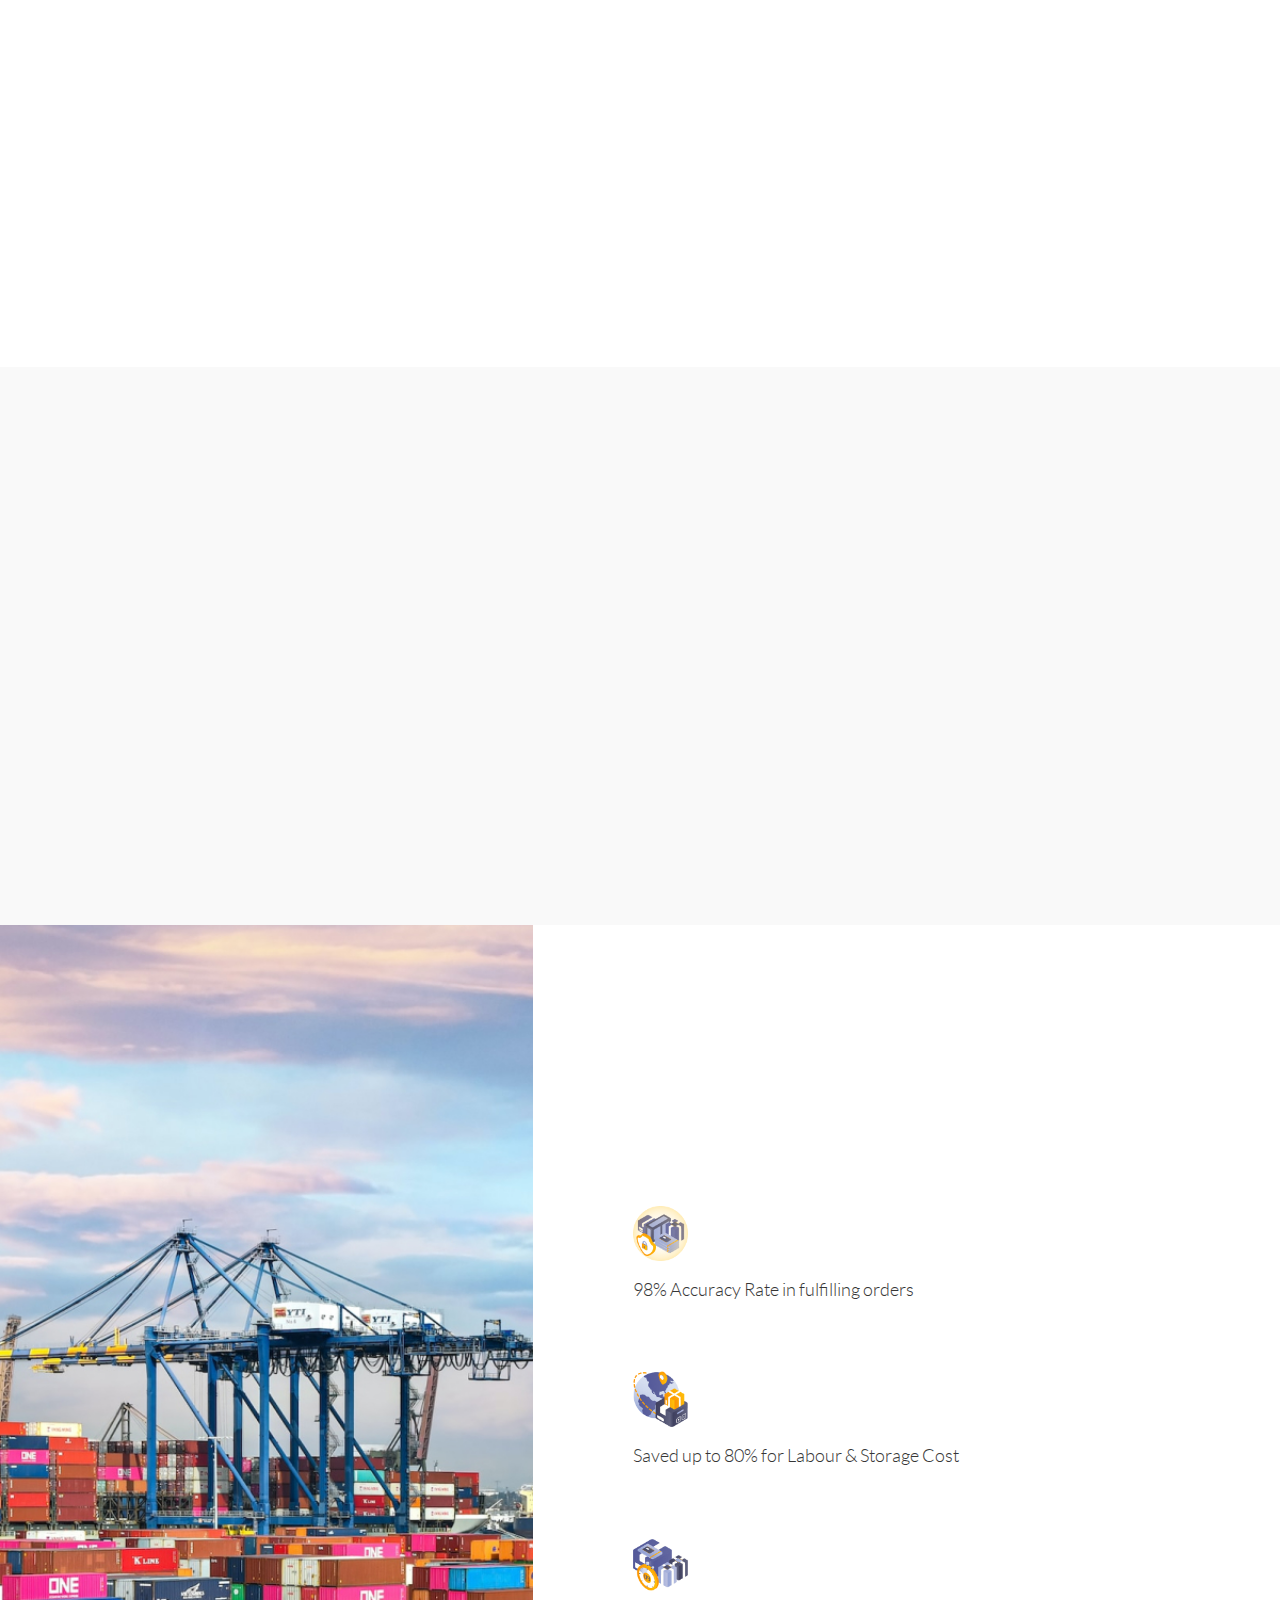
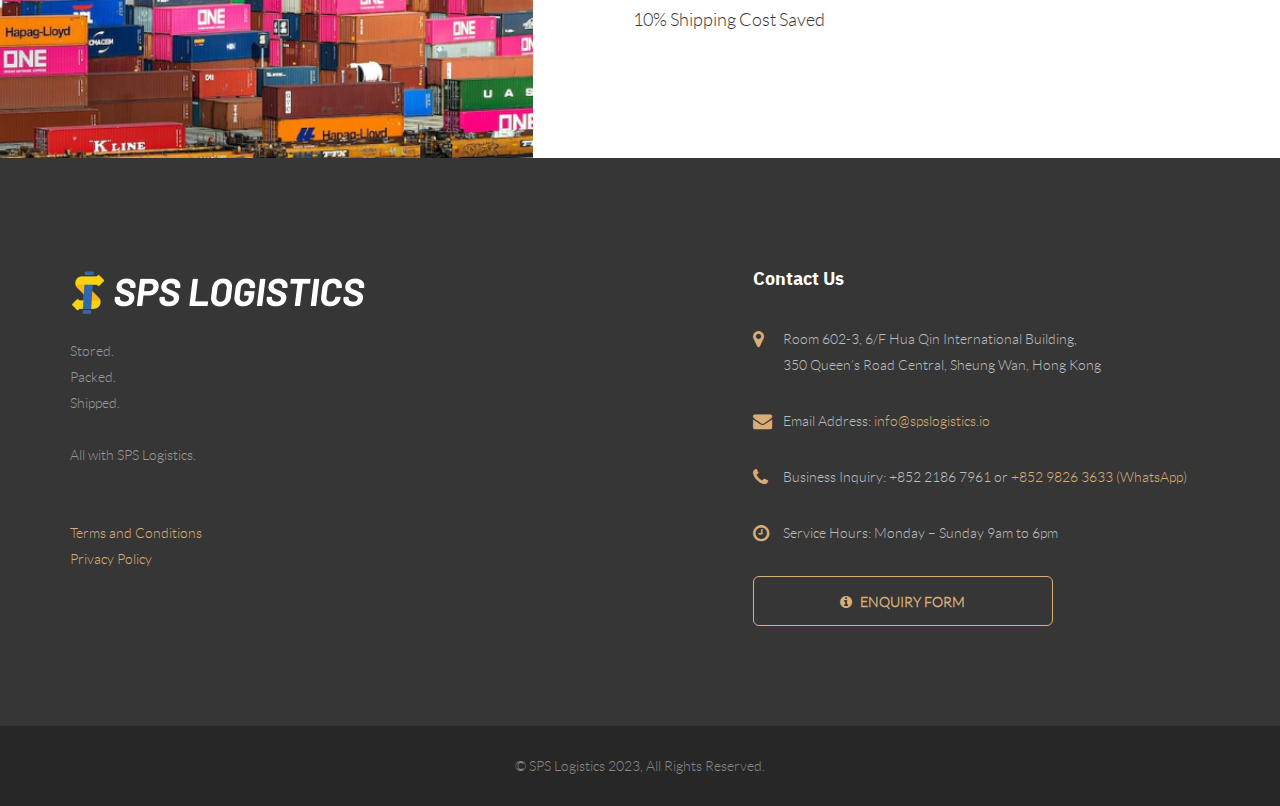
==== commit df9c7ca6: "update new page & footer" ====
--- a/index.html
+++ b/index.html
@@ -21,48 +21,6 @@
 	<link href="assets/css/external.css" rel="stylesheet">
 	<link href="assets/css/bootstrap.min.css" rel="stylesheet">	
 	<link href="assets/css/style.css" rel="stylesheet">
-	<style>
-		/*https://www.fontsquirrel.com/tools/webfont-generator*/
-		
-		@font-face {
-		    font-family: 'ibm_plex_sansbold';
-		    src: url('assets/fonts/ibmplexsans-bold-webfont.woff2') format('woff2'),
-		         url('assets/fonts/ibmplexsans-bold-webfont.woff') format('woff');
-		    font-weight: normal;
-		    font-style: normal;
-		}
-		@font-face {
-		    font-family: 'latolight';
-		    src: url('assets/fonts/lato-light-webfont.woff2') format('woff2'),
-		         url('assets/fonts/lato-light-webfont.woff') format('woff');
-		    font-weight: normal;
-		    font-style: normal;
-		}
-		.slider .slide--headline,
-		h2.heading--title,
-		.heading .heading--title,
-		.footer-widget .footer--widget-title h5{
-			font-family: 'ibm_plex_sansbold';
-		}
-		body, 
-		.slider .slide--bio,
-		.btn--bordered.btn--primary,
-		p,
-		.feature--content h3,
-		.footer-widget .footer--widget-contact ul li,
-		.footer--copyright{
-			font-family: latolight!important;
-		}
-		.feature--content h3{text-transform: none!important;}
-		.navbar-nav > li > a {
-    	    text-transform: capitalize!important;
-		}
-		.feature-panel .feature--content p{opacity: 1!important}
-		.hidden{display: none!important;}
-		.feature--icon img{width: 55px;}
-		#feature2 .feature--icon img{margin-top: -50px;}
-		.bg-overlay-dark:before{background-color: transparent; }
-	</style>
 
 	<!-- HTML5 shim, for IE6-8 support of HTML5 elements. All other JS at the end of file. -->
 	<!--[if lt IE 9]>
@@ -103,8 +61,8 @@
 					</button>
 					
 					<a class="logo" href="index.html">
-						<img class="logo-dark" src="assets/images/logo/logo-spslogistics-white.png" alt="appy Logo">
-						<img class="logo-light" src="assets/images/logo/logo-sps-white.png" alt="appy Logo">
+						<img class="logo-dark" src="assets/images/logo/logo-spslogistics-white.png" alt="Spslogistics Logo">
+						<img class="logo-light" src="assets/images/logo/logo-sps-white.png" alt="Spslogistics Logo">
 					</a>
 					</div>
 					<div class="collapse navbar-collapse pull-right" id="navbar-collapse-1">
@@ -113,9 +71,9 @@
 							<li><a data-scroll="scrollTo" href="#about">About us</a>
 							<!-- <li><a data-scroll="scrollTo" href="#feature2">feature</a></li>-->
 							<!-- <li><a data-scroll="scrollTo" href="#team">Pricing Plan</a></li> -->
-							<li><a data-scroll="scrollTo" href="#feature2_1">How SPS works</a></li>
-							<li><a data-scroll="scrollTo" href="#feature2">Pricing</a></li>
-							<li><a data-scroll="scrollTo" href="#banner3">Why us</a></li>
+							<li><a data-scroll="scrollTo" href="#how-sps-works">How SPS works</a></li>
+							<li><a data-scroll="scrollTo" href="#pricing">Pricing</a></li>
+							<li><a data-scroll="scrollTo" href="#why-us">Why us</a></li>
 							<li><a data-scroll="scrollTo" href="#footer">Contact us</a></li>
 							<!-- <li><a href="blog-standard.html">blog</a></li> -->
 						</ul>
@@ -255,7 +213,7 @@
 
 <!-- Feature #2 > How SPS works
 === === === === === === === === === === === === === === -->
-<section id="feature2_1" class="section feature feature-2 feature-left bg-white mb-60">
+<section id="how-sps-works" class="section feature feature-2 feature-left bg-white mb-60">
 	<div class="container">
 		<div class="row clearfix">
 			<div class="col-xs-12 col-sm-12 col-md-6 col-md-offset-3">
@@ -371,7 +329,7 @@
 
 <!-- Feature #2 > Pricing plan
 === === === === === === === === === === === === === === -->
-<section id="feature2" class="section feature feature-2 feature-left bg-white mb-60" style="background-color:#f9f9f9!important;">
+<section id="pricing" class="section feature feature-2 feature-left bg-white mb-60" style="background-color:#f9f9f9!important;">
 	<div class="container">
 		<div class="row clearfix">
 			<div class="col-xs-12 col-sm-12 col-md-6 col-md-offset-3">
@@ -487,7 +445,7 @@
 
 <!-- Banner #3 >> Why us
 === === === === === === === === === === === === === === -->
-<section id="banner3" class="bg-white pt-0 pb-0">
+<section id="why-us" class="bg-white pt-0 pb-0">
 	<div class="container-fluid">
 		<div class="row">
 			<div class="col-xs-12 col-sm-12 col-md-5 pr-0 pl-0">
@@ -935,10 +893,13 @@
 						Packed.<br>
 						Shipped.<br><br>
 
-						All with SPS Logistics.
+						All with SPS Logistics.<br><br><br>
+						<a href="terms-and-conditions.html">Terms and Conditions</a><br>
+						<a href="privacy-policy.html">Privacy Policy</a><br>
+						</ul>
 						</p>
 						<div class="clearfix"></div>
-						<div class="social">
+						<div class="social hidden">
 							<!-- <a class="share-twitter" href="#"><i class="fa fa-twitter"></i></a> -->
 							<a class="share-facebook" href="https://www.facebook.com/SPS.Logistics.hongkong"><i class="fa fa-facebook"></i></a>
 							<a class="share-instagram" href="https://instagram.com/spslogistics.io?igshid=YmMyMTA2M2Y="><i class="fa fa-instagram"></i></a>
--- a/assets/css/style.css
+++ b/assets/css/style.css
@@ -3155,7 +3155,7 @@
   color: #d8ae76;
 }
 .blog-entry .entry--content {
-  color: #aaaaaa;
+  /*color: #aaaaaa;*/
   font-size: 14px;
   font-weight: 400;
   line-height: 24px;
@@ -3165,7 +3165,7 @@
   overflow: hidden;
 }
 .blog-entry .entry--more a {
-  color: #aaaaaa;
+  /*color: #aaaaaa;*/
   font-size: 14px;
   font-weight: 400;
   line-height: 1;
@@ -3202,7 +3202,7 @@
 .blog-single .blog-entry .entry--content {
   padding-bottom: 26px;
   margin-bottom: 30px;
-  border-bottom: 1px solid #eeeeee;
+  /*border-bottom: 1px solid #eeeeee;*/
 }
 .blog-single .blog-entry .entry--content,
 .blog-single .blog-entry .entry--content p {
@@ -3724,4 +3724,64 @@
   padding: 90px;
 }
 
+/*custom*/
+/*https://www.fontsquirrel.com/tools/webfont-generator*/    
+    .hidden{display: none!important;}
+    @font-face {
+        font-family: 'ibm_plex_sansbold';
+        src: url('fonts/ibmplexsans-bold-webfont.woff2') format('woff2'),
+             url('fonts/ibmplexsans-bold-webfont.woff') format('woff');
+        font-weight: normal;
+        font-style: normal;
+    }
+    @font-face {
+        font-family: 'latolight';
+        src: url('fonts/lato-light-webfont.woff2') format('woff2'),
+             url('fonts/lato-light-webfont.woff') format('woff');
+        font-weight: normal;
+        font-style: normal;
+    }
+    .slider .slide--headline,
+    h2.heading--title,
+    .heading .heading--title,
+    .footer-widget .footer--widget-title h5{
+        font-family: 'ibm_plex_sansbold';
+    }
+    body, 
+    .slider .slide--bio,
+    .btn--bordered.btn--primary,
+    p,
+    .feature--content h3,
+    .footer-widget .footer--widget-contact ul li,
+    .footer--copyright{
+        font-family: latolight!important;
+    }
+    p{
+        color: #999999!important;
+    }
+    strong{
+        font-weight: 600!important;
+        color: #898989!important;
+        font-family: sans-serif!important;
+    }
+    .feature--content h3{text-transform: none!important;}
+    .feature-panel .feature--content p{opacity: 1!important}
+    .feature--icon img{width: 55px;}
+    #pricing .feature--icon img{margin-top: -50px;}
+    .bg-overlay-dark:before{background-color: transparent; }
+    .navbar-nav > li > a {
+          text-transform: capitalize!important;
+    }
+    .feature-panel .feature--content p{
+          opacity: 1!important
+    }
+
+    @media screen and (min-width: 1024px) {
+      .toc .navbar-nav > li > a,
+      .pop .navbar-nav > li > a {
+            color: #000!important;
+      }
+    }
+
+
 /*# sourceMappingURL=style.css.map */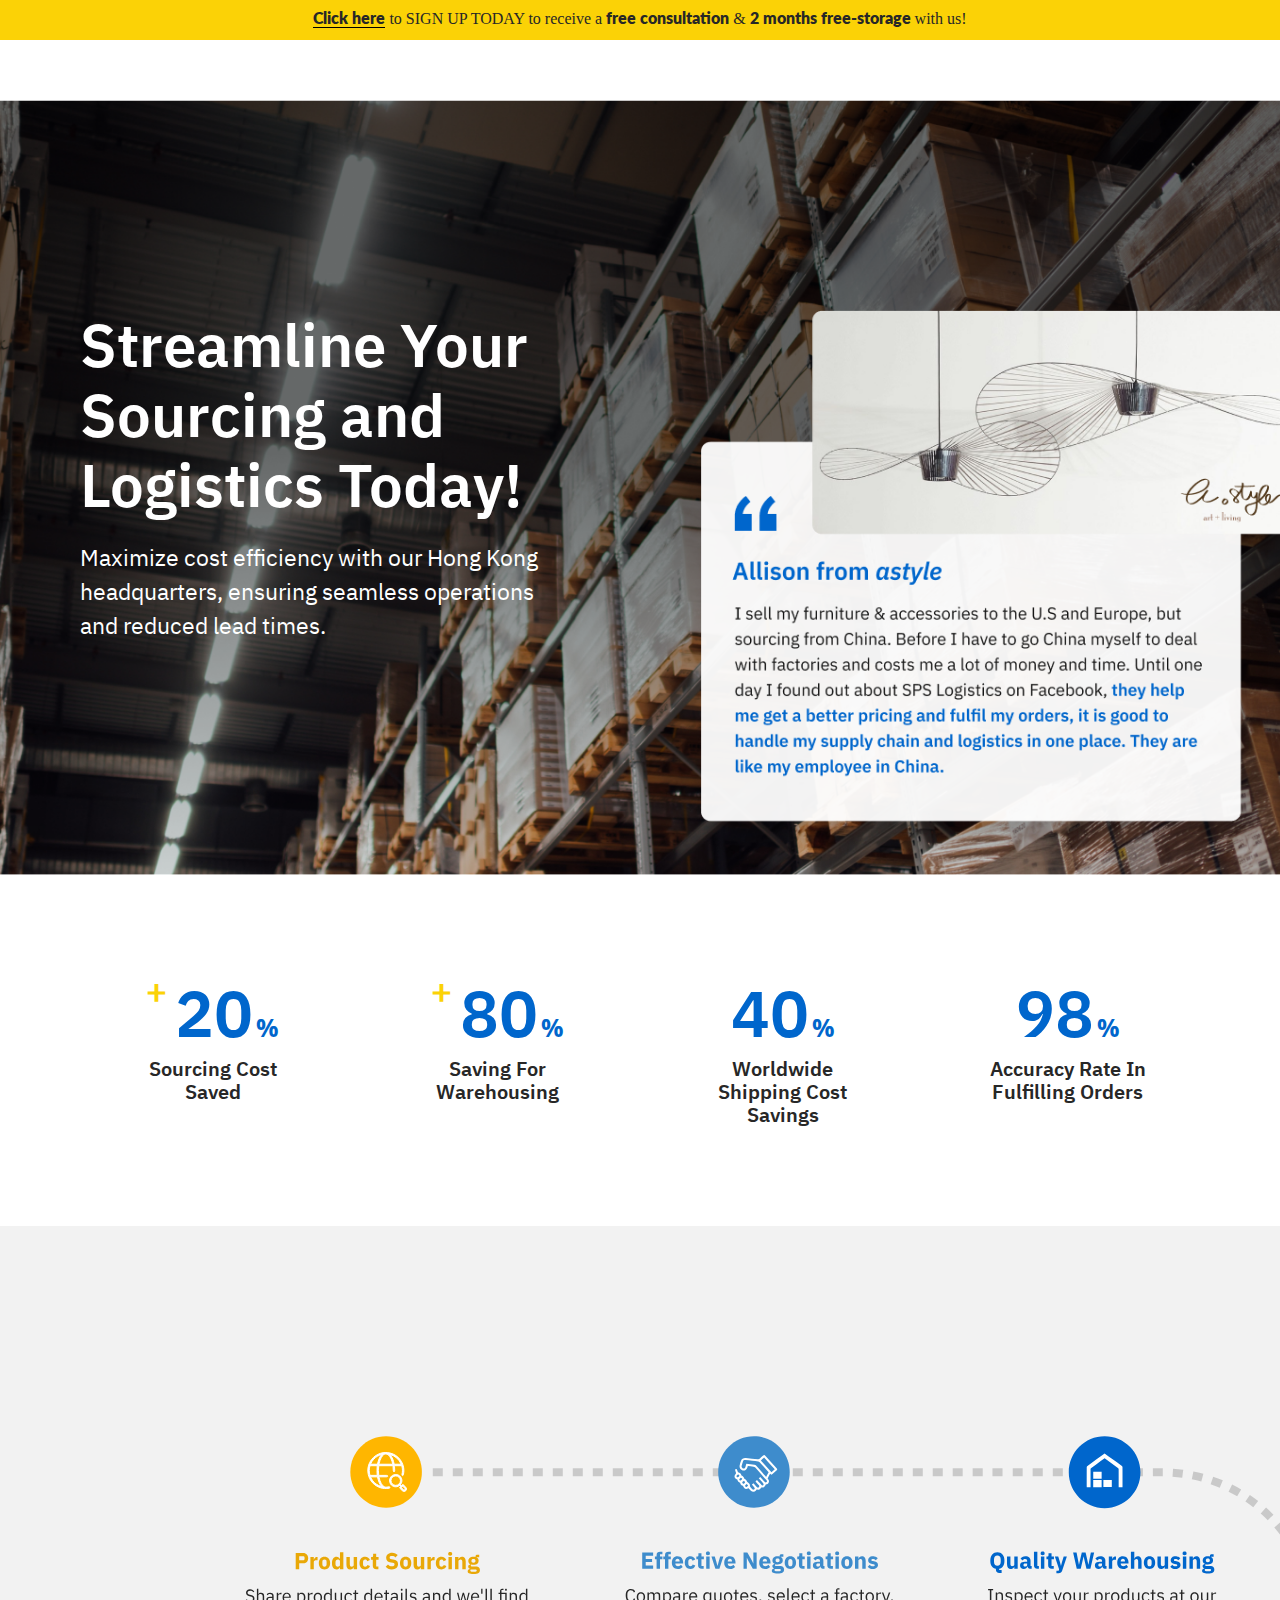
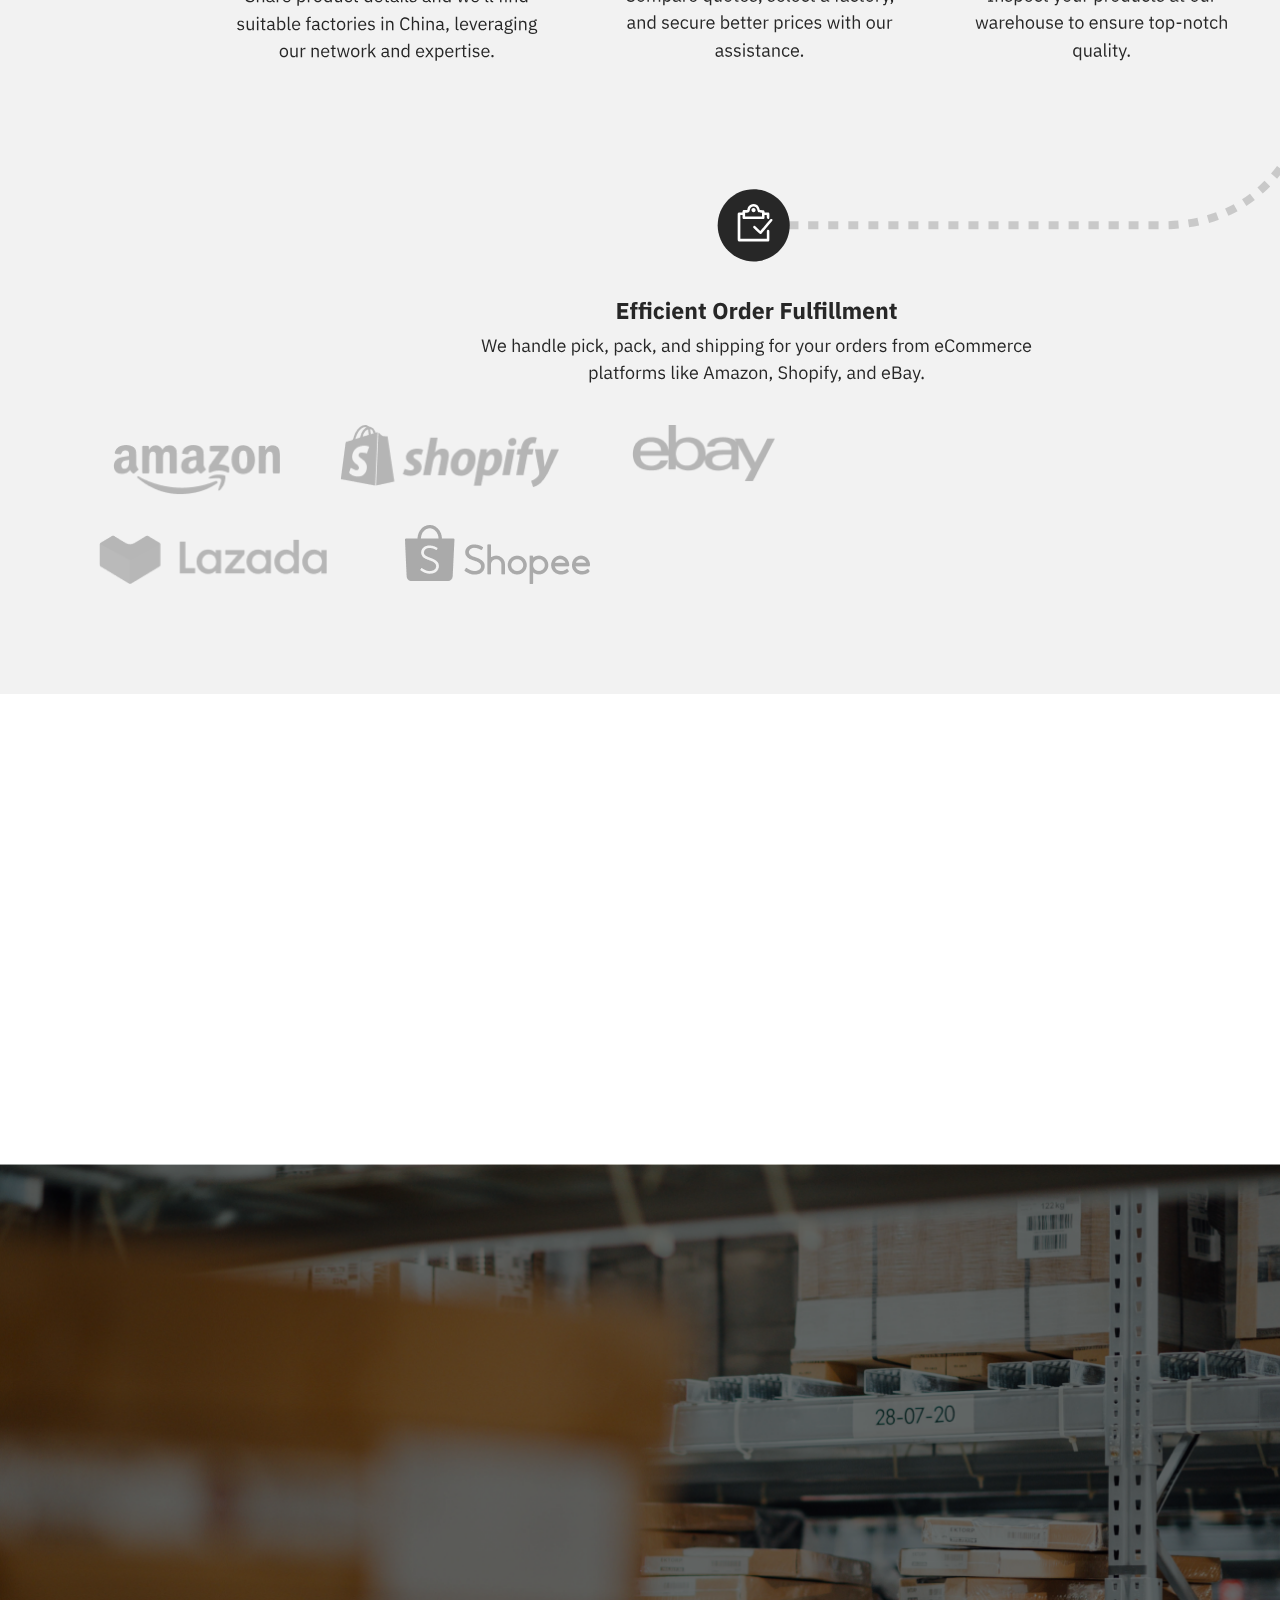
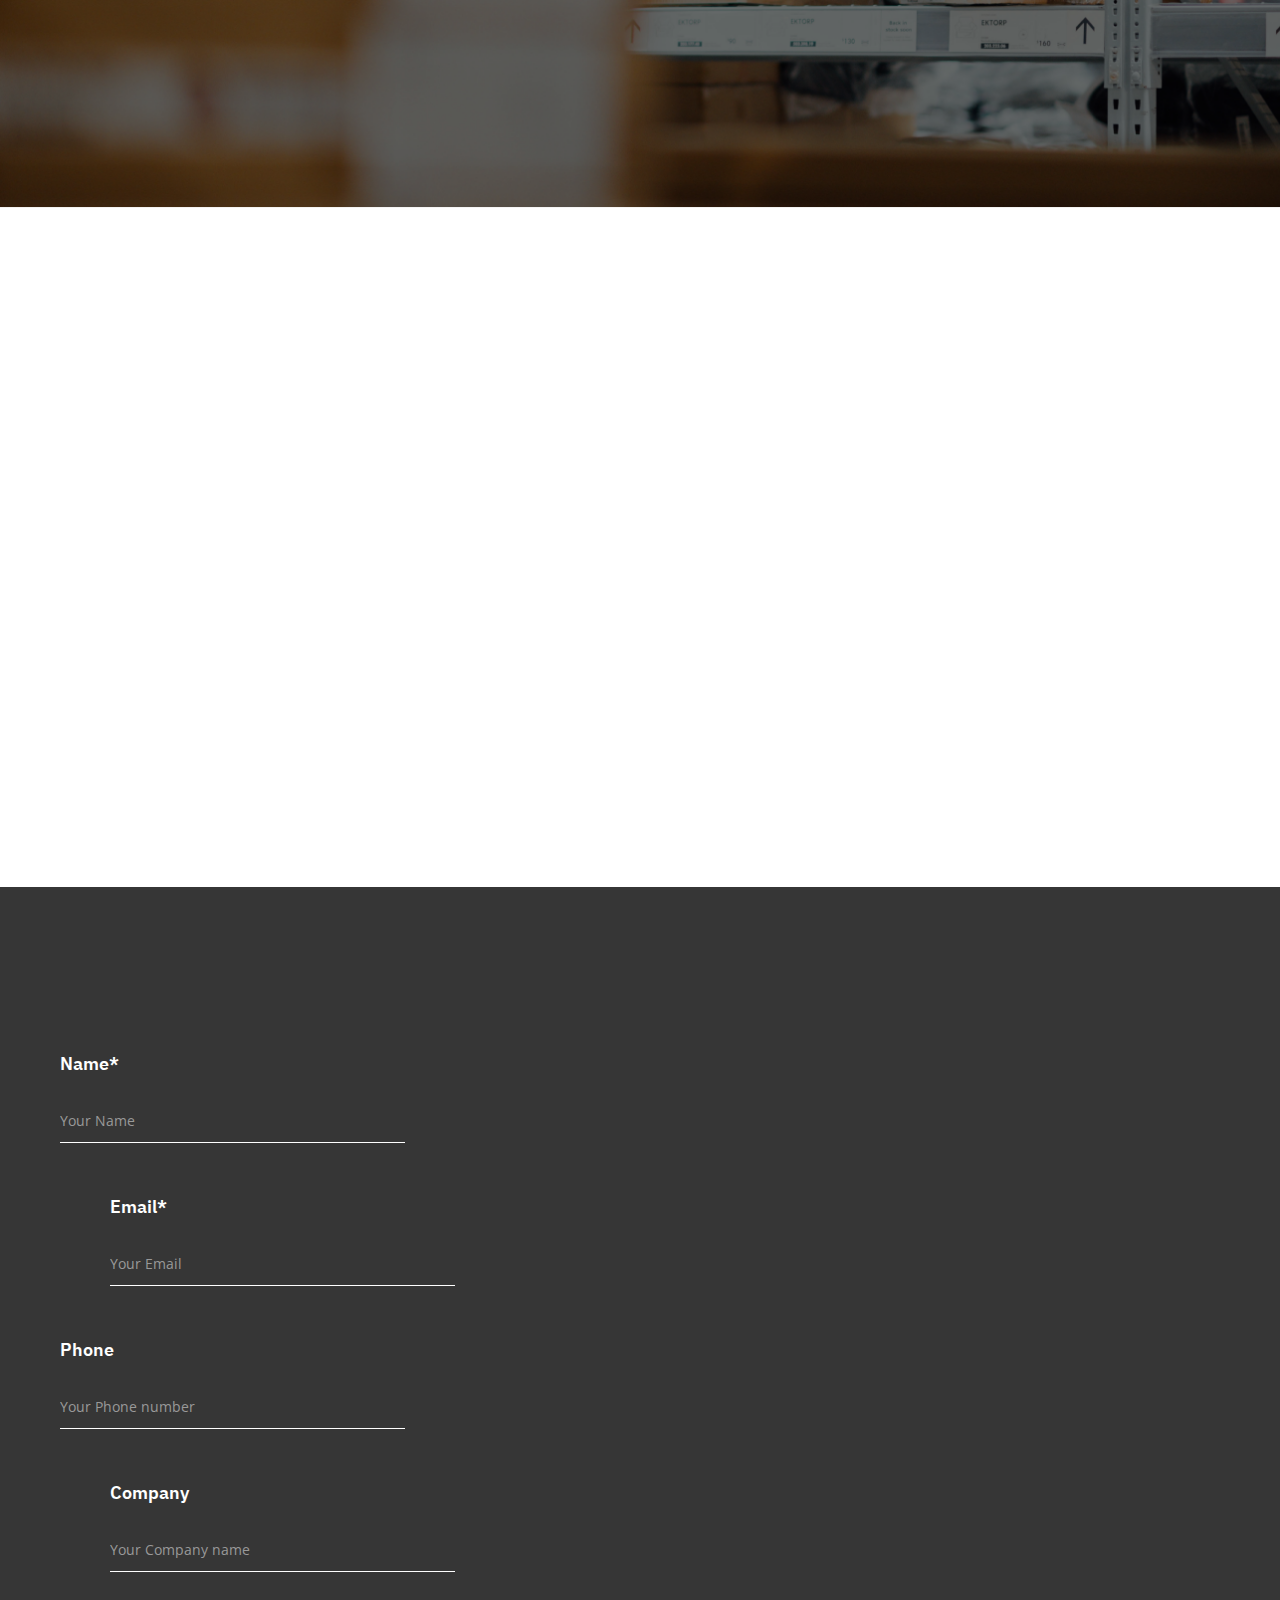
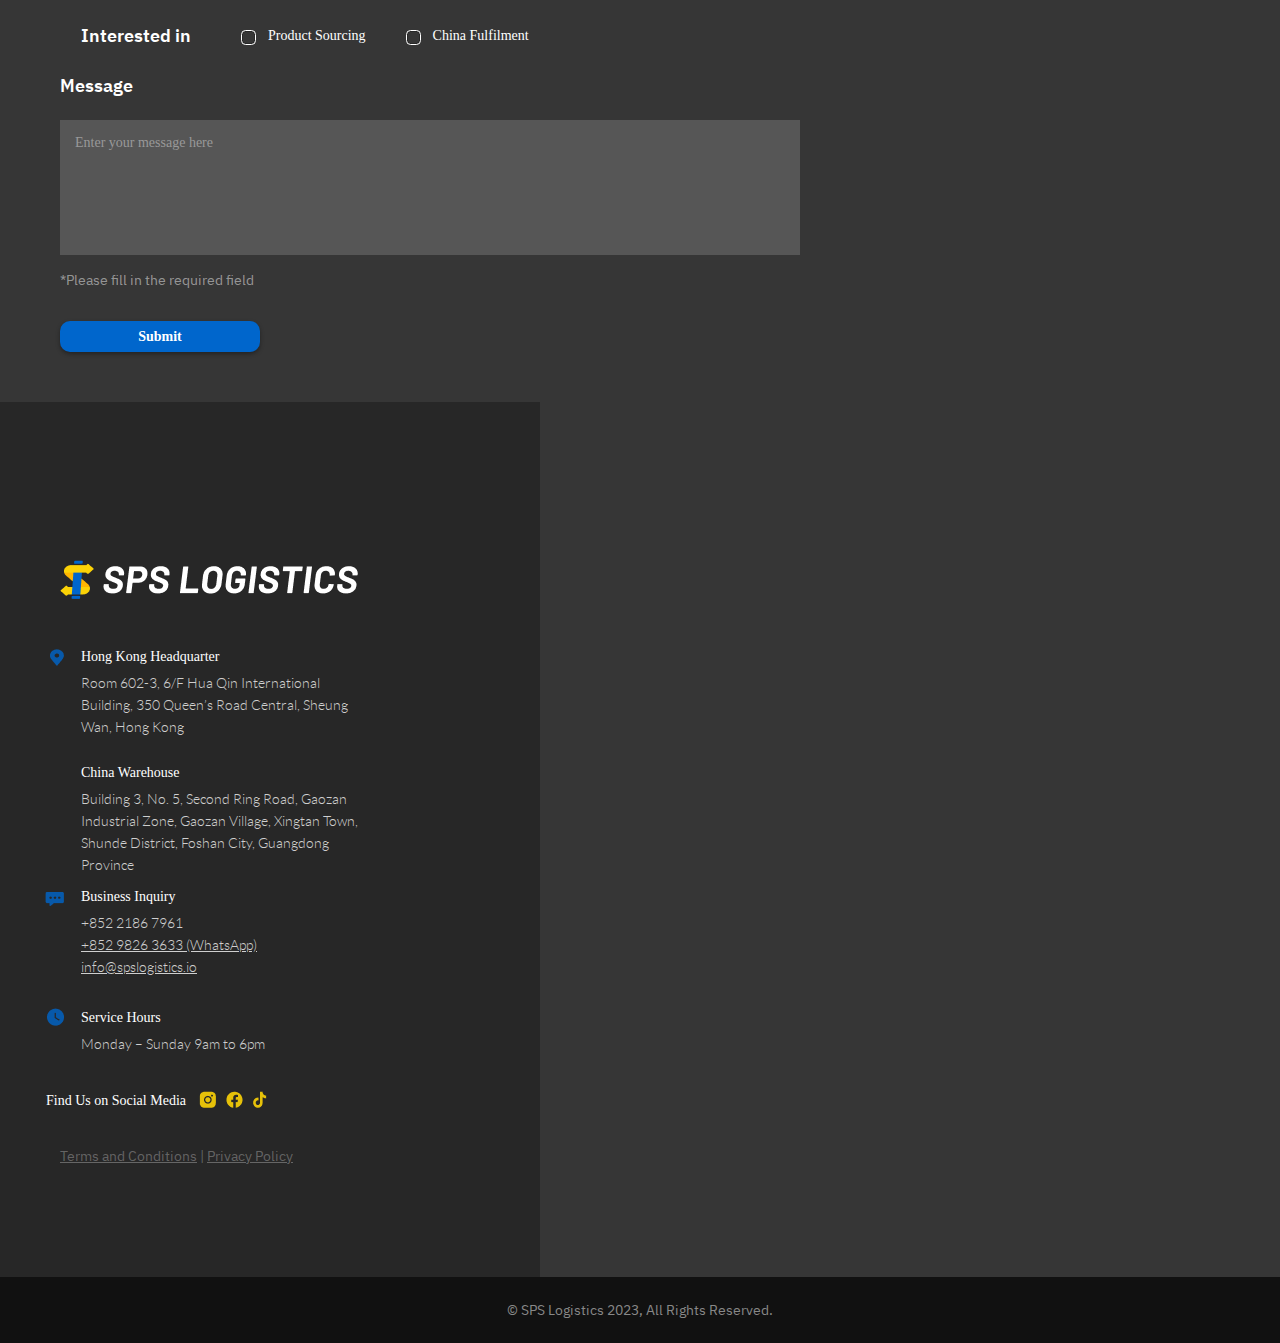
==== commit b061a6bd: "v2" ====
--- a/index.html
+++ b/index.html
@@ -21,7 +21,8 @@
 	<link href="assets/css/external.css" rel="stylesheet">
 	<link href="assets/css/bootstrap.min.css" rel="stylesheet">	
 	<link href="assets/css/style.css" rel="stylesheet">
-
+	<link href="assets/css/custom-css.css" rel="stylesheet">
+	
 	<!-- HTML5 shim, for IE6-8 support of HTML5 elements. All other JS at the end of file. -->
 	<!--[if lt IE 9]>
       <script src="assets/js/html5shiv.js"></script>
@@ -33,7 +34,7 @@
 	<title>SPS Logistics | All in one logistics solution</title>
 
 	<!-- Google tag (gtag.js) -->
-	<script async src="https://www.googletagmanager.com/gtag/js?id=AW-11209400994"></script>
+	<!-- <script async src="https://www.googletagmanager.com/gtag/js?id=AW-11209400994"></script> -->
 	<script>
 	window.dataLayer = window.dataLayer || [];
 	function gtag(){dataLayer.push(arguments);}
@@ -44,944 +45,1085 @@
 </head>
 
 <body class="body-scroll">
-	<!-- Document Wrapper
-	============================================= -->
-	<div id="wrapper" class="wrapper clearfix">	<!-- Header
+<!-- Document Wrapper
+============================================= -->
+<div id="wrapper" class="wrapper clearfix">	<!-- Header
         ============================================= -->
-		<header id="navbar-spy" class="header header-1 header-transparent header-fixed">
-
-			<nav id="primary-menu" class="navbar navbar-fixed-top">
-				<div class="container">
-					<div class="navbar-header">
-						<button type="button" class="navbar-toggle collapsed" data-toggle="collapse" data-target="#navbar-collapse-1" aria-expanded="false">
-					<span class="sr-only">Toggle navigation</span>
-					<span class="icon-bar"></span>
-					<span class="icon-bar"></span>
-					<span class="icon-bar"></span>
-					</button>
-					
-					<a class="logo" href="index.html">
-						<img class="logo-dark" src="assets/images/logo/logo-spslogistics-white.png" alt="Spslogistics Logo">
-						<img class="logo-light" src="assets/images/logo/logo-sps-white.png" alt="Spslogistics Logo">
-					</a>
-					</div>
-					<div class="collapse navbar-collapse pull-right" id="navbar-collapse-1">
-						<ul class="nav navbar-nav nav-pos-right navbar-left nav-split">
-							<li class="active"><a data-scroll="scrollTo" href="#slider">Home</a></li>
-							<li><a data-scroll="scrollTo" href="#about">About us</a>
-							<!-- <li><a data-scroll="scrollTo" href="#feature2">feature</a></li>-->
-							<!-- <li><a data-scroll="scrollTo" href="#team">Pricing Plan</a></li> -->
-							<li><a data-scroll="scrollTo" href="#how-sps-works">How SPS works</a></li>
-							<li><a data-scroll="scrollTo" href="#pricing">Pricing</a></li>
-							<li><a data-scroll="scrollTo" href="#why-us">Why us</a></li>
-							<li><a data-scroll="scrollTo" href="#footer">Contact us</a></li>
-							<!-- <li><a href="blog-standard.html">blog</a></li> -->
-						</ul>
-					</div>
-					<!--/.nav-collapse -->
-				</div>
-			</nav>
-
-		</header><!-- Slider #1
-=== === === === === === === === === === === === === === -->
-<section id="slider" class="section slider">
-	<div class="slide--item bg-overlay bg-overlay-dark">
-		<div class="bg-section">
-			<img src="assets/images/banner1.jpeg" alt="bg">
-		</div>
+    <div class="top-notification"><a href="#"><strong>Click here</strong></a> to SIGN UP TODAY to receive a <strong>free consultation</strong> & <strong>2 months free-storage</strong> with us!</div>
+
+	<header id="navbar-spy" class="header header-1 header-transparent header-fixed">
+		<nav id="primary-menu" class="navbar navbar-fixed-top">
+			<div class="container">
+				<div class="navbar-header">
+					<button type="button" class="navbar-toggle collapsed" data-toggle="collapse" data-target="#navbar-collapse-1" aria-expanded="false">
+				<span class="sr-only">Toggle navigation</span>
+				<span class="icon-bar"></span>
+				<span class="icon-bar"></span>
+				<span class="icon-bar"></span>
+				</button>
+				
+				<a class="logo" href="index.html">
+					<img class="logo-dark" src="assets/img/logo-sps.png" alt="Spslogistics Logo">
+					<img class="logo-light" src="assets/img/logo-sps.png" alt="Spslogistics Logo">
+				</a>
+				</div>
+				<div class="collapse navbar-collapse pull-right" id="navbar-collapse-1">
+					<ul class="nav navbar-nav nav-pos-right navbar-right nav-split">
+						<li class="active"><a data-scroll="scrollTo" href="#slider">Home</a></li>
+						<!-- <li><a data-scroll="scrollTo" href="#feature2">feature</a></li>-->
+						<!-- <li><a data-scroll="scrollTo" href="#team">Pricing Plan</a></li> -->
+						<li><a data-scroll="scrollTo" href="#how-sps-works">How SPS works</a></li>
+						<li><a data-scroll="scrollTo" href="#pricing">Pricing</a></li>
+						<li><a data-scroll="scrollTo" href="#about">About us</a>
+						<!-- <li><a data-scroll="scrollTo" href="#why-us">Why us</a></li> -->
+						<li><a data-scroll="scrollTo" href="#footer">Contact us</a></li>
+						<!-- <li><a href="blog-standard.html">blog</a></li> -->
+					</ul>
+				</div>
+				<!--/.nav-collapse -->
+			</div>
+		</nav>
+	</header>
+
+	<!-- Slider #1
+	=== === === === === === === === === === === === === === -->
+	<!-- Streamline Your Sourcing and Logistics Today!
+	Maximize cost efficiency with our Hong Kong headquarters, ensuring seamless operations and reduced lead times. -->
+	<section id="slider" class="section slider">
+		<div class="slide--item bg-overlay bg-overlay-darks">
+			<div class="bg-section">
+				<img src="assets/img/top-banner-background-with-shadow.png" class="desktopView" alt="top banner">
+				<img src="assets/img/top-banner-background-with-shadow-mobile.png" class="mobileView" alt="top banner m">
+			</div>
+			<div class="container pb-50">
+				<div class="row">
+					<div class="col-xs-12 col-sm-6 col-sm-offset-3s col-md-6 col-md-offset-3s text-center wow fadeInUp" data-wow-duration="1s">
+						<div class="slide--headline text-left pr-50">Streamline Your <br>Sourcing and <br>Logistics Today!</div>
+						<div class="slide--bio text-left desktopView pr-60">Maximize cost efficiency with our Hong Kong headquarters, ensuring seamless operations and reduced lead times.</div>	
+						<div class="slide--bio text-left mobileView">Maximize cost efficiency with our <br>Hong Kong headquarters, ensuring <br>seamless operations and reduced <br>lead times.</div>	
+					</div>	
+					<div class="col-xs-12 col-sm-6 col-md-6 wow fadeInUp" data-wow-duration="1s">
+						<img src="assets/img/testimonial-img.png" class="desktopView slideDesktopImg" alt="top banner">
+						<img src="assets/img/testimonial-img-mobile.png" class="mobileView slideMobileImg" alt="top banner m">
+					</div>
+				</div>
+				<!-- .row end -->
+			</div>
+			<!-- .container end -->
+		</div>
+		<!-- .slide-item end -->
+	</section>
+	<!-- #slider end -->
+
+	<!-- Counter #1
+	=== === === === === === === === === === === === === === -->
+	<section id="counter1" class="counter ">
+		<div class="container">
+			<div class="counter-container">
+				<div class="row">
+					<!-- count #1 -->
+					<div class="col-xs-6 col-sm-6 col-md-3">
+						<div class="count-box">
+							<!-- <div class="count-icon">
+								<i class="icon icon-noun_740327_cc"></i>
+							</div> -->
+							<div class="count-content">
+								<div class="upperCount">
+									<div class="cross"><strong>+</strong></div>
+									<div class="counting">20</div>
+									<div class="percent">%</div>
+								</div>	
+								<div class="count-title">Sourcing Cost Saved</div>
+							</div>
+						</div>
+					</div>
+					<!-- .col-md-3 end -->
+					<!-- count #2 -->
+					<div class="col-xs-6 col-sm-6 col-md-3">
+						<div class="count-box">
+							<!-- <div class="count-icon">
+								<i class="icon icon-noun_740337_cc"></i>
+							</div> -->
+							<div class="count-content">
+								<div class="upperCount">
+									<div class="cross"><strong>+</strong></div>
+									<div class="counting">80</div>
+									<div class="percent">%</div>
+								</div>	
+								<div class="count-title">Saving for warehousing</div>
+							</div>
+						</div>
+					</div>
+					<!-- .col-md-3 end -->
+
+					<!-- count #3 -->
+					<div class="col-xs-6 col-sm-6 col-md-3">
+						<div class="count-box">
+							<!-- <div class="count-icon">
+								<i class="icon icon-noun_740291_cc"></i>
+							</div> -->
+							<div class="count-content">
+								<div class="upperCount">
+									<div class="counting">40</div>
+									<div class="percent">%</div>
+								</div>
+								<div class="count-title">Worldwide Shipping Cost Savings</div>
+							</div>
+						</div>
+					</div>
+					<!-- .col-md-3 end -->
+
+					<!-- count #4 -->
+					<div class="col-xs-6 col-sm-6 col-md-3">
+						<div class="count-box">
+							<!-- <div class="count-icon">
+								<i class="icon icon-noun_740322_cc"></i>
+							</div> -->
+							<div class="count-content">
+								<div class="upperCount">
+									<div class="counting">98</div>
+									<div class="percent">%</div>
+								</div>
+								<div class="count-title">Accuracy Rate in fulfilling orders</div>
+							</div>
+						</div>
+					</div>
+					<!-- .col-md-3 end -->
+				</div>
+				<!-- .row end -->
+			</div>
+		</div>
+		<!-- .container end -->
+	</section>
+	<!-- #counter1 end -->
+
+	<!-- Feature #2 > How SPS works
+	=== === === === === === === === === === === === === === -->
+	<section id="how-sps-works" class="section feature feature-2 feature-left pb-100">
+		<div class="container">
+			<div class="row clearfix">
+				<div class="col-xs-12 col-sm-12 col-md-6 col-md-offset-3">
+					<div class="heading heading-1 text--center wow fadeInUp" data-wow-duration="1s">
+						<h2 class="heading--title pb-80">How SPS Works</h2>
+						<!-- <p class="heading--desc">Lorem ipsum dolor amet, consectetur adipisice elitesede eiusmod tempor incidide labeore dolore magna.</p> -->
+						<!-- <div class="heading--divider mb-80 heading--center"></div> -->
+					</div>
+				</div>
+				<!-- .col-md-6 end -->
+			</div>
+			<!-- .row end -->
+			<div class="row">
+				<div class="col-xs-12 col-sm-12 col-md-12 ml-150 desktopView">
+					<img src="assets/img/how-sps-works-content.svg" alt="top banner">
+				</div>
+				<!-- Panel #1 -->
+				<div class="col-xs-12 col-sm-12 col-md-4 mobileView">
+					<div class="feature-panel wow fadeInUp" data-wow-duration="1s">
+						<div class="feature--icon pb-30">
+							<img src="assets/img/icon-sps-works1.png" alt="icon 1 how sps works">			
+							<!-- <img src="assets/images/step1.png" alt="icon"> -->
+							<!-- <i class="icon icon-noun_740303_cc"></i> -->
+						</div>
+						<div class="feature--content pr-50 pl-50">
+							<h3 class="yellow-heading">Product Sourcing</h3>
+							<p>Share product details and we'll find suitable factories in China, leveraging our network and expertise.</p>
+						</div>
+					</div>
+					<!-- .feature-panel end -->
+				</div>
+				<!-- .col-md-4 end -->
+
+				<!-- Panel #2 -->
+				<div class="col-xs-12 col-sm-12 col-md-4 mobileView">
+					<div class="feature-panel wow fadeInUp" data-wow-duration="1s">
+						<div class="feature--icon pb-30">
+							<img src="assets/img/icon-sps-works2.png" alt="icon 2 how sps works">						
+						</div>
+						<div class="feature--content pr-50 pl-50">
+							<h3 class="blue-light-heading">Effective Negotiations</h3>
+							<p>Compare quotes, select a factory, and secure better prices with our assistance.</p>
+						</div>
+					</div>
+					<!-- .feature-panel end -->
+				</div>
+				<!-- .col-md-4 end -->
+
+				<!-- Panel #3 -->
+				<div class="col-xs-12 col-sm-12 col-md-4 mobileView">
+					<div class="feature-panel wow fadeInUp" data-wow-duration="1s">
+						<div class="feature--icon pb-30">
+							<img src="assets/img/icon-sps-works3.png" alt="icon 3 how sps works">
+						</div>
+						<div class="feature--content pr-50 pl-50">
+							<h3 class="blue-heading">Quality Warehousing</h3>
+							<p>Inspect your products at our warehouse to ensure top-notch quality.</p>
+						</div>
+					</div>
+					<!-- .feature-panel end -->
+				</div>
+				<!-- .col-md-4 end -->
+			
+				<!-- Panel #4 -->
+				<div class="col-xs-12 col-sm-12 col-md-4 mobileView">
+					<div class="feature-panel wow fadeInUp" data-wow-duration="1s">
+						<div class="feature--icon pb-30">
+							<img src="assets/img/icon-sps-works4.png" alt="icon 4 how sps works">
+						</div>
+						<div class="feature--content pr-50 pl-50">
+							<h3 class="black-heading">Efficient Order Fulfillment</h3>
+							<p>We handle pick, pack, and shipping for your orders from eCommerce platforms like Amazon, Shopify, and eBay.</p>
+						</div>
+					</div>
+					<!-- .feature-panel end -->
+				</div>
+				<!-- .col-md-4 end -->
+
+				<!-- Panel #5 -->
+				<!-- <div class="col-xs-12 col-sm-12 col-md-4"> -->
+					<!-- div class="feature-panel wow fadeInUp" data-wow-duration="1s">
+						<div class="feature--icon">
+							<i class="icon icon-noun_741291_cc"></i>
+						</div>
+						<div class="feature--content">
+							<h3>Financial Law</h3>
+							<p>Lorem ipsum dolor sit amet, conse adipise elit, sed eiusmod tempor incidide.</p>
+						</div>
+					</div> -->
+					<!-- .feature-panel end -->
+				<!-- </div> -->
+				<!-- .col-md-4 end -->
+
+				<!-- Panel #6 -->
+				<!-- <div class="col-xs-12 col-sm-12 col-md-4"> -->
+					<!-- <div class="feature-panel wow fadeInUp" data-wow-duration="1s">
+						<div class="feature--icon">
+							<i class="icon icon-noun_740314_cc"></i>
+						</div>
+						<div class="feature--content">
+							<h3>Technology Law</h3>
+							<p>Lorem ipsum dolor sit amet, conse adipise elit, sed eiusmod tempor incidide.</p>
+						</div>
+					</div> -->
+					<!-- .feature-panel end -->
+				<!-- </div> -->
+				<!-- .col-md-4 end -->
+			</div>
+			<div class="row partner-list pt-30 desktopView">
+				<div class="col-xs-12 col-sm-12 col-md-2">
+				</div>
+				<div class="col-xs-12 col-sm-12 col-md-8">	
+					<div class="row">
+						<div class="col-xs-12 col-sm-12 col-md-4 pt-20">
+							<img src="assets/img/iconpartner1.png" style="width:167px;height: 50px;" alt="icon 1 partner">
+						</div>
+						<div class="col-xs-12 col-sm-12 col-md-4">
+							<img src="assets/img/iconpartner2.png" style="width:219px;height: 63px;" alt="icon 2 partner">
+						</div>
+						<div class="col-xs-12 col-sm-12 col-md-4">
+							<img src="assets/img/iconpartner3.png" style="width:143px;height: 57px;" alt="icon 3 partner">
+						</div>
+					</div>
+				</div>
+				<div class="col-xs-12 col-sm-12 col-md-2">
+				</div>	
+			</div>
+			<div class="row partner-list pt-30 desktopView">
+					<div class="col-xs-4 col-sm-4 col-md-3">
+					</div>
+					<div class="col-xs-4 col-sm-4 col-md-6">
+						<div class="row">
+							<div class="col-xs-12 col-sm-12 col-md-6 p-xs">
+								<img src="assets/img/iconpartner4.png" style="width:228px;height: 49px;" alt="icon 4 partner">
+							</div>
+							<div class="col-xs-12 col-sm-12 col-md-6">
+								<img src="assets/img/iconpartner5.png" style="width:185px;height: 59px;" alt="icon 5 partner">
+							</div>
+						</div>	
+					</div>	
+					<div class="col-xs-4 col-sm-4 col-md-3">
+					</div>	
+			</div>	
+			<div class="row partner-list pt-30 mobileView  pr-30 pl-30">
+				<div class="col-xs-12 col-sm-12 pt-20 pb-20">
+					<img src="assets/img/iconpartner1.png" style="width:94px;height: 28px;" alt="icon 1 partner">
+				</div>
+				<div class="col-xs-6 col-sm-6">
+					<img src="assets/img/iconpartner2.png" style="width:123px;height: 35px;" alt="icon 2 partner">
+				</div>
+				<div class="col-xs-6 col-sm-6">
+					<img src="assets/img/iconpartner3.png" style="width:80px;height: 32px;" alt="icon 3 partner">
+				</div>
+			</div>
+			<div class="row partner-list pt-30 mobileView pr-30 pl-30">
+				<div class="col-xs-6 col-sm-6">
+					<img src="assets/img/iconpartner4.png" style="width:128px;height: 28px;" alt="icon 4 partner">
+				</div>
+				<div class="col-xs-6 col-sm-6">
+					<img src="assets/img/iconpartner5.png" style="width:103.53px;height: 33.02px;" alt="icon 5 partner">
+				</div>
+			</div>		
+			<!-- .row end -->
+		</div>
+		<!-- .container end -->
+	</section>
+	<!-- #feature2 end -->
+
+	<!-- Feature #2 > Signup Today -->
+	<section id="sign-up-today" class="section feature feature-2 feature-left bg-white">
+		<div class="container">
+			<div class="row clearfix">
+				<div class="col-xs-12 col-sm-12 col-md-2">
+				</div>	
+				<div class="col-xs-12 col-sm-12 col-md-8">	
+					<div class="row clearfix">
+						<div class="col-xs-12 col-sm-12 col-md-12 col-md-offset-3s">
+							<div class="heading heading-1 text--center wow fadeInUp" data-wow-duration="1s">
+								<div class="signup--icon pb-30">
+									<img src="assets/img/logo-sign-up.png" alt="icon signup">
+								</div>
+								<h2 class="heading--title blue-heading">Sign Up Today</h2>
+								<p class="heading--desc mb-30">to receive a free sourcing consultation and 2 months free-storage with us!</p>
+							</div>
+						</div>
+						<!-- .col-md-6 end -->
+					</div>
+					<!-- .row end -->
+					<div class="row">
+						<div class="col-xs-12 col-sm-12 col-md-12">
+							<form action="mail_handler.php" method="post" class="wow fadeInUp" data-wow-duration="1s">
+								<!-- First Name: <input type="text" name="first_name"> -->
+								<!-- Last Name: <input type="text" name="last_name"> -->
+								<!-- Email:  --><input class="mb-20" type="text" name="email" placeholder="Enter your email address here">
+								<!-- Message:<br><textarea rows="5" name="message" cols="30"></textarea> -->
+								<input class="button" type="submit" name="submit" value="Submit">
+							</form>
+						</div>
+					</div>
+				</div>
+				<div class="col-xs-12 col-sm-12 col-md-2">
+				</div>
+			</div>
+		</div>
+	</section>
+
+	<!-- Feature #2 > Pricing plan
+	=== === === === === === === === === === === === === === -->		
+	<section id="pricing" class="section feature feature-2 bg-white sliders">
+		<div class="slide--items bg-overlay bg-overlay-darks pt-60 pb-50">
+			<div class="bg-section">
+				<img src="assets/img/pricing-bg.jpg" class="desktopView" alt="pricing bg">
+				<img src="assets/img/pricing-bg-mobile.png" class="mobileView" alt="pricing bg mobile">
+			</div>	
+		<div class="container">
+			<div class="row clearfix">
+				<div class="col-xs-12 col-sm-12 col-md-12 col-md-offset-3s text-center">
+					<div class="heading heading-1 text--center wow fadeInUp" data-wow-duration="1s">
+						<h2 class="heading--title yellow-light-heading">Pricing</h2>
+						<p class="heading--desc white mb-40">Shipping costs are determined by the dimensions and weight of the product.</p>
+					</div>
+				</div>
+				<!-- .col-md-6 end -->
+			</div>
+			<!-- .row end -->
+			<div class="row">
+				<!-- Panel #1 -->
+				<div class="col-xs-12 col-sm-12 col-md-2">
+				</div>
+				<div class="col-xs-12 col-sm-12 col-md-8">
+					<div class="row">
+						<div class="col-xs-12 col-sm-12 col-md-6 p-0">
+							<div class="feature-panel wow fadeInUp bg-white mr-20" data-wow-duration="1s">
+								<div class="feature--content pt-60">
+									<div class="popular-label"><img src="assets/img/popular.png" alt="popular label"></div>
+									<h3 class="blue-heading text-center pb-15">SPS end-to-end <br>solution</h3>
+									<ul class="list-unstyled mb-0">
+										<li><span>Free Sourcing</span></li> 
+										<li><span>Free Storage*</span></li> 
+										<li><span>Pick & Pack USD$1/parcel</span></li> 
+										<li><span>Free Packaging</span><br><span style="font-style: italic;font-size:13px; padding-top:5px;">*2 months only</span></li>	
+									</ul>
+								</div>
+							</div>
+							<!-- .feature-panel end -->
+						</div>
+						<div class="col-xs-12 col-sm-12 col-md-6 p-0">
+							<div class="feature-panel wow fadeInUp bg-white ml-20" data-wow-duration="1s">
+								<div class="feature--content pt-60">
+									<h3 class="blue-heading text-center pb-15">Sourcing only<br><br></h3>
+									<ul class="list-unstyled mb-0">
+										<li><span>10% of your supplier quotation</span></li>	 
+										<li><span>Monthly storage USD$10/CBM</span></li>	 
+										<li><span>Outbound (B2B) USD$5/CBM</span></li>								
+									</ul>
+								</div>
+							</div>
+							<!-- .feature-panel end -->
+						</div>
+					</div>
+				</div>
+				<div class="col-xs-12 col-sm-12 col-md-2">
+				</div>
+				<!-- .col-md-4 end -->
+
+				<!-- Panel #3 -->
+				<!-- <div class="col-xs-12 col-sm-12 col-md-4">
+					<div class="feature-panel wow fadeInUp" data-wow-duration="1s">
+						<div class="feature--icon">
+							<img src="assets/images/pricing3.png" alt="icon">
+							<i class="icon icon-noun_741284_cc"></i>
+						</div>
+						<div class="feature--content">
+							<h3>Pick & Pack from $3.5 for 1st item and $0.5 per item thereafter</h3>
+							<p>Lorem ipsum dolor sit amet, conse adipise elit, sed eiusmod tempor incidide.</p>
+						</div>
+					</div>
+					.feature-panel end
+				</div> -->
+				<!-- .col-md-4 end -->
+			
+				<!-- Panel #4 -->
+				<!-- <div class="col-xs-12 col-sm-12 col-md-4"> -->
+					<!-- <div class="feature-panel wow fadeInUp" data-wow-duration="1s">
+						<div class="feature--icon">
+							<i class="icon icon-noun_741298_cc"></i>
+						</div>
+						<div class="feature--content">
+							<h3>International Law</h3>
+							<p>Lorem ipsum dolor sit amet, conse adipise elit, sed eiusmod tempor incidide.</p>
+						</div>
+					</div> -->
+					<!-- .feature-panel end -->
+				<!-- </div> -->
+				<!-- .col-md-4 end -->
+
+				<!-- Panel #5 -->
+				<!-- <div class="col-xs-12 col-sm-12 col-md-4"> -->
+					<!-- div class="feature-panel wow fadeInUp" data-wow-duration="1s">
+						<div class="feature--icon">
+							<i class="icon icon-noun_741291_cc"></i>
+						</div>
+						<div class="feature--content">
+							<h3>Financial Law</h3>
+							<p>Lorem ipsum dolor sit amet, conse adipise elit, sed eiusmod tempor incidide.</p>
+						</div>
+					</div> -->
+					<!-- .feature-panel end -->
+				<!-- </div> -->
+				<!-- .col-md-4 end -->
+
+				<!-- Panel #6 -->
+				<!-- <div class="col-xs-12 col-sm-12 col-md-4"> -->
+					<!-- <div class="feature-panel wow fadeInUp" data-wow-duration="1s">
+						<div class="feature--icon">
+							<i class="icon icon-noun_740314_cc"></i>
+						</div>
+						<div class="feature--content">
+							<h3>Technology Law</h3>
+							<p>Lorem ipsum dolor sit amet, conse adipise elit, sed eiusmod tempor incidide.</p>
+						</div>
+					</div> -->
+					<!-- .feature-panel end -->
+				<!-- </div> -->
+				<!-- .col-md-4 end -->
+			</div>
+			<!-- .row end -->
+		</div>
+		<!-- .container end -->
+		</div>
+		<!-- div end -->
+	</section>
+	<!-- #feature2 end -->
+
+
+	<!-- Banner #3 >> Why us
+	=== === === === === === === === === === === === === === -->
+	<section id="why-us" class="bg-white pt-0 pb-0 hide">
+		<div class="container-fluid">
+			<div class="row">
+				<div class="col-xs-12 col-sm-12 col-md-5 pr-0 pl-0">
+					<div class="col-img  bg-overlay">
+						<div class="bg-section">
+							<img src="assets/images/why-us.jpeg" alt="Background"/>
+						</div>
+					</div>
+				</div>
+				<!-- .col-md-6 end-->
+				<div class="col-xs-12 col-sm-12 col-md-7 col-content pl-100">
+					<div class="row clearfix">
+						<div class="col-xs-12 col-sm-12 col-md-12">
+							<div class="heading heading-1 wow fadeInUp" data-wow-duration="1s">
+								<h2 class="heading--title">Why us</h2>
+								<!-- <p class="heading--desc">Lorem ipsum dolor amet, consectetur adipisice elite sede eiusmod tempor incidide labeore dolore magna.</p> -->
+								<div class="heading--divider mb-80"></div>
+							</div>
+						</div>
+						<!-- .col-md-6 end -->
+					</div>
+					<!-- .row end -->
+					<div class="row mb-50">
+						<!-- Panel #1 -->
+						<div class="col-xs-12 col-sm-12 col-md-12">
+							<div class="feature-panel">
+								<div class="feature--icon">
+									<img src="assets/images/why-us1.png" alt="icon">
+									<!-- <i class="icon icon-noun_740300_cc"></i> -->
+								</div>
+								<div class="feature--content">
+									<h3>98% Accuracy Rate in fulfilling orders</h3>
+									<!-- <p>Lorem ipsum dolor sit amet, conse adipise elit, sed eiusmod tempor incidide.</p> -->
+								</div>
+							</div>
+							<!-- .feature-panel end -->
+						</div>
+						<!-- .col-md-4 end -->
+
+						<!-- Panel #2 -->
+						<!-- <div class="col-xs-12 col-sm-6 col-md-6 hidden">
+							<div class="feature-panel">
+								<div class="feature--icon">
+									<i class="icon icon-noun_741355_cc"></i>
+								</div>
+								<div class="feature--content">
+									<h3></h3> -->
+									<!-- <p>Lorem ipsum dolor sit amet, conse adipise elit, sed eiusmod tempor incidide.</p> -->
+								<!-- </div> -->
+							<!-- </div> -->
+							<!-- .feature-panel end -->
+						<!-- </div> -->
+						<!-- .col-md-4 end -->
+
+					</div>
+					<!-- .row end -->
+					<div class="row mb-50">
+						<!-- Panel #3 -->
+						<div class="col-xs-12 col-sm-12 col-md-12">
+							<div class="feature-panel">
+								<div class="feature--icon">
+									<img src="assets/images/why-us2.png" alt="icon">
+									<!-- <i class="icon icon-noun_740296_cc"></i> -->
+								</div>
+								<div class="feature--content">
+									<h3>Saved up to 80% for Labour & Storage Cost</h3>
+									<!-- <p>Lorem ipsum dolor sit amet, conse adipise elit, sed eiusmod tempor incidide.</p> -->
+								</div>
+							</div>
+							<!-- .feature-panel end -->
+						</div>
+						<!-- .col-md-4 end -->
+
+						<!-- Panel #4 -->
+						<!-- <div class="col-xs-12 col-sm-6 col-md-6"> -->
+							<!-- <div class="feature-panel">
+								<div class="feature--icon">
+									<i class="icon icon-noun_741305_cc"></i>
+								</div>
+								<div class="feature--content">
+									<h3>Experts in Law</h3>
+									<p>Lorem ipsum dolor sit amet, conse adipise elit, sed eiusmod tempor incidide.</p>
+								</div>
+							</div> -->
+							<!-- .feature-panel end -->
+						<!-- </div> -->
+						<!-- .col-md-4 end -->
+					</div>
+					<!-- .row end -->
+					<div class="row">
+						<!-- Panel #3 -->
+						<div class="col-xs-12 col-sm-12 col-md-12">
+							<div class="feature-panel">
+								<div class="feature--icon">
+									<img src="assets/images/why-us3.png" alt="icon">
+									<!-- <i class="icon icon-noun_741305_cc"></i> -->
+								</div>
+								<div class="feature--content">
+									<h3>10% Shipping Cost Saved</h3>
+									<!-- <p>Lorem ipsum dolor sit amet, conse adipise elit, sed eiusmod tempor incidide.</p> -->
+								</div>
+							</div>
+							<!-- .feature-panel end -->
+						</div>
+						<!-- .col-md-4 end -->
+
+						<!-- Panel #4 -->
+						<!-- <div class="col-xs-12 col-sm-6 col-md-6"> -->
+							<!-- <div class="feature-panel">
+								<div class="feature--icon">
+									<i class="icon icon-noun_741305_cc"></i>
+								</div>
+								<div class="feature--content">
+									<h3>Experts in Law</h3>
+									<p>Lorem ipsum dolor sit amet, conse adipise elit, sed eiusmod tempor incidide.</p>
+								</div>
+							</div> -->
+							<!-- .feature-panel end -->
+						<!-- </div> -->
+						<!-- .col-md-4 end -->
+					</div>
+					<!-- .row end -->
+				</div>
+			</div>
+			<!-- .row end -->
+		</div>
+		<!-- .container end -->
+	</section>
+	<!-- #banner3 end -->
+
+	<!-- Team #1
+	=== === === === === === === === === === === === === === -->
+	<section id="team" class="team team-1 hide">
+		<div class="container">
+			<div class="row clearfix">
+				<div class="col-xs-12 col-sm-12 col-md-6 col-md-offset-3">
+					<div class="heading heading-1 text--center wow fadeInUp" data-wow-duration="1s">
+						<h2 class="heading--title">Experted Attorneys</h2>
+						<p class="heading--desc">Lorem ipsum dolor amet, consectetur adipisice elitesede eiusmod tempor incidide labeore dolore magna.</p>
+						<div class="heading--divider mb-80 heading--center"></div>
+					</div>
+				</div>
+				<!-- .col-md-6 end -->
+			</div>
+			<!-- .row end -->
+			<div class="row">
+				<!-- Member #1 -->
+				<div class="col-xs-12 col-sm-4 col-md-4">
+					<div class="member">
+						<div class="member-img">
+							<img src="assets/images/team/team-1.jpg" alt="member"/>
+							<div class="member-overlay">
+								<div class="member-social">
+									<div class=" pos-vertical-center">
+										<a href="#"><i class="fa fa-facebook"></i></a>
+										<a href="#"><i class="fa fa-twitter"></i></a>
+										<a href="#"><i class="fa fa-google-plus"></i></a>
+										<a href="#"><i class="fa fa-linkedin"></i></a>
+									</div>
+								</div>
+							</div>
+							<!-- .memebr-ovelay end -->
+						</div>
+						<!-- .member-img end -->
+						<div class="member-info">
+							<h5>Mark Smith</h5>
+							<h6>CEO & Manager</h6>
+						</div>
+						<!-- .member-info end -->
+					</div>
+					<!-- .member end -->
+				</div>
+				<!-- .col-md-3 end -->
+
+				<!-- Member #2 -->
+				<div class="col-xs-12 col-sm-4 col-md-4">
+					<div class="member">
+						<div class="member-img">
+							<img src="assets/images/team/team-2.jpg" alt="member"/>
+							<div class="member-overlay">
+								<div class="member-social">
+									<div class=" pos-vertical-center">
+										<a href="#"><i class="fa fa-facebook"></i></a>
+										<a href="#"><i class="fa fa-twitter"></i></a>
+										<a href="#"><i class="fa fa-google-plus"></i></a>
+										<a href="#"><i class="fa fa-linkedin"></i></a>
+									</div>
+								</div>
+							</div>
+							<!-- .memebr-ovelay end -->
+						</div>
+						<!-- .member-img end -->
+						<div class="member-info">
+							<h5>Ryan Printz</h5>
+							<h6>Family Lawyer</h6>
+						</div>
+						<!-- .member-info end -->
+					</div>
+					<!-- .member end -->
+				</div>
+				<!-- .col-md-3 end -->
+
+				<!-- Member #3 -->
+				<div class="col-xs-12 col-sm-4 col-md-4">
+					<div class="member">
+						<div class="member-img">
+							<img src="assets/images/team/team-3.jpg" alt="member"/>
+							<div class="member-overlay">
+								<div class="member-social">
+									<div class=" pos-vertical-center">
+										<a href="#"><i class="fa fa-facebook"></i></a>
+										<a href="#"><i class="fa fa-twitter"></i></a>
+										<a href="#"><i class="fa fa-google-plus"></i></a>
+										<a href="#"><i class="fa fa-linkedin"></i></a>
+									</div>
+								</div>
+							</div>
+							<!-- .memebr-ovelay end -->
+						</div>
+						<!-- .member-img end -->
+						<div class="member-info">
+							<h5>Steve Martin</h5>
+							<h6>Financial Lawyer</h6>
+						</div>
+						<!-- .member-info end -->
+					</div>
+					<!-- .member end -->
+				</div>
+				<!-- .col-md-3 end -->
+			</div>
+		</div>
+	</section> <!-- #team end  -->
+
+	<!-- Testimonial #2
+	=== === === === === === === === === === === === === === -->
+	<section id="testimonial" class="testimonial hide">
+		<div class="container">
+			<div class="row clearfix">
+				<div class="col-xs-12 col-sm-12 col-md-6 col-md-offset-3">
+					<div class="heading heading-1 text--center wow fadeInUp" data-wow-duration="1s">
+						<h2 class="heading--title">Clients Feedback</h2>
+						<p class="heading--desc">Lorem ipsum dolor amet, consectetur adipisice elite sede eiusmod tempor incidide labeore dolore magna.</p>
+						<div class="heading--divider mb-80 heading--center"></div>
+					</div>
+				</div>
+				<!-- .col-md-6 end -->
+			</div>
+			<!-- .row end -->
+			<div class="row">
+				<div class="col-xs-12 col-sm-12 col-md-12">
+					<div class="carousel" data-slide="3" data-slide-res="2" data-autoplay="true" data-nav="false" data-dots="false" data-space="30" data-loop="true" data-speed="800">
+						<!-- Testimonial #1 -->
+						<div class="testimonial-panel">
+							<div class="testimonial--meta-img">
+								<img src="assets/images/testimonial/1.png" alt="Testimonial Author">
+							</div>
+							<div class="testimonial--body">
+								<p>“Legal represented me on a very serious matter where I was looking at significant prison time. Immediately, I knew that I was in good hands.”</p>
+							</div>
+							<!-- .testimonial-body end -->
+							<div class="testimonial--meta">
+								<h4><span>-</span> Steve Martin</h4>
+							</div>
+							<!-- .testimonial-meta end -->
+						</div>
+						<!-- .testimonial-panel end -->
+
+						<!-- Testimonial #2 -->
+						<div class="testimonial-panel">
+							<div class="testimonial--meta-img">
+								<img src="assets/images/testimonial/2.png" alt="Testimonial Author">
+							</div>
+							<div class="testimonial--body">
+								<p>“Legal represented me on a very serious matter where I was looking at significant prison time. Immediately, I knew that I was in good hands.”</p>
+							</div>
+							<!-- .testimonial-body end -->
+							<div class="testimonial--meta">
+								<h4><span>-</span> Maya Jonson</h4>
+							</div>
+							<!-- .testimonial-meta end -->
+						</div>
+						<!-- .testimonial-panel end -->
+
+						<!-- Testimonial #3 -->
+						<div class="testimonial-panel">
+							<div class="testimonial--meta-img">
+								<img src="assets/images/testimonial/3.png" alt="Testimonial Author">
+							</div>
+							<div class="testimonial--body">
+								<p>“Legal represented me on a very serious matter where I was looking at significant prison time. Immediately, I knew that I was in good hands.”</p>
+							</div>
+							<!-- .testimonial-body end -->
+							<div class="testimonial--meta">
+								<h4><span>-</span> Mark Smith</h4>
+							</div>
+							<!-- .testimonial-meta end -->
+						</div>
+						<!-- .testimonial-panel end -->
+
+
+						<!-- Testimonial #4 -->
+						<div class="testimonial-panel">
+							<div class="testimonial--meta-img">
+								<img src="assets/images/testimonial/2.png" alt="Testimonial Author">
+							</div>
+							<div class="testimonial--body">
+								<p>“Legal represented me on a very serious matter where I was looking at significant prison time. Immediately, I knew that I was in good hands.”</p>
+							</div>
+							<!-- .testimonial-body end -->
+							<div class="testimonial--meta">
+								<h4><span>-</span> Mark Smith</h4>
+							</div>
+							<!-- .testimonial-meta end -->
+						</div>
+						<!-- .testimonial-panel end -->
+					</div>
+				</div>
+				<!-- .col-md-12 end -->
+			</div>
+			<!-- .row end -->
+		</div>
+		<!-- .container end -->
+	</section> <!-- .testimonial2 end -->
+
+	<!-- Clients Carousel Section
+	=== === === === === === === === === === === === === === -->
+	<section id="clients" class="clients clients-carousel bg-theme hide">
 		<div class="container">
 			<div class="row">
-				<div class="col-xs-12 col-sm-12 col-md-12 text-center wow fadeInUp" data-wow-duration="1s">
-					<div class="slide--headline">Store. Pack. Ship.</div>
-				</div>
-				<div class="col-xs-12 col-sm-6 col-sm-offset-3 col-md-6 col-md-offset-3 text-center wow fadeInUp" data-wow-duration="1s">
-					<div class="slide--bio">All In One Logistics Solution</div>
-				</div>
-				<div class="col-xs-12 col-sm-6 col-sm-offset-3 col-md-6 col-md-offset-3 text-center wow fadeInUp" data-wow-duration="1s">
-					<div class="slide--action">
-						<a class="btn btn--primary btn--bordered" data-scroll="scrollTo" href="#feature2">Pricing</a>
-					</div>
-				</div>
+				<div class="col-xs-12 col-sm-12 col-md-12">
+					<div class="carousel carousel-dots" data-slide="5" data-slide-res="2" data-autoplay="false" data-nav="false" data-dots="false" data-space="30" data-loop="true" data-speed="800">
+						<!-- Client #1 -->
+						<div class="client">
+							<img class="center-block" src="assets/images/clients/1.jpg" alt="client">
+						</div>
+
+						<!-- Client #2 -->
+						<div class="client">
+							<img class="center-block" src="assets/images/clients/2.jpg" alt="client">
+						</div>
+
+						<!-- Client #3 -->
+						<div class="client">
+							<img class="center-block" src="assets/images/clients/3.jpg" alt="client">
+						</div>
+
+						<!-- Client #4 -->
+						<div class="client">
+							<img class="center-block" src="assets/images/clients/4.jpg" alt="client">
+						</div>
+
+						<!-- Client #5 -->
+						<div class="client">
+							<img class="center-block" src="assets/images/clients/5.jpg" alt="client">
+						</div>
+						<!-- Client #3 -->
+						<div class="client">
+							<img class="center-block" src="assets/images/clients/3.jpg" alt="client">
+						</div>
+
+						<!-- Client #4 -->
+						<div class="client">
+							<img class="center-block" src="assets/images/clients/4.jpg" alt="client">
+						</div>
+					</div>
+				</div>
+				<!-- .col-md-12 end -->
 			</div>
 			<!-- .row end -->
 		</div>
 		<!-- .container end -->
-	</div>
-	<!-- .slide-item end -->
-</section>
-<!-- #slider end -->
-
-<!-- Counter #1
-=== === === === === === === === === === === === === === -->
-<section id="counter1" class="counter hidden">
-	<div class="container">
-		<div class="counter-container">
+	</section>
+	<!-- #clients end -->
+
+	<!-- Banner 
+	=== === === === === === === === === === === === === === -->
+	<section id="banner" class="section cta pt-0 pb-0 hide">
+		<div class="container-fluid">
 			<div class="row">
-				<!-- count #1 -->
-				<div class="col-xs-12 col-sm-6 col-md-3">
-					<div class="count-box">
-						<div class="count-icon">
-							<i class="icon icon-noun_740327_cc"></i>
-						</div>
-						<div class="count-content">
-							<div class="counting">821</div>
-							<div class="count-title">Cases won</div>
-						</div>
-					</div>
-				</div>
-				<!-- .col-md-3 end -->
-
-				<!-- count #2 -->
-				<div class="col-xs-12 col-sm-6 col-md-3">
-					<div class="count-box">
-						<div class="count-icon">
-							<i class="icon icon-noun_740337_cc"></i>
-						</div>
-						<div class="count-content">
-							<div class="counting">189</div>
-							<div class="count-title">Skilled lawyers</div>
-						</div>
-					</div>
-				</div>
-				.col-md-3 end
-
-				<!-- count #3 -->
-				<div class="col-xs-12 col-sm-6 col-md-3">
-					<div class="count-box">
-						<div class="count-icon">
-							<i class="icon icon-noun_740291_cc"></i>
-						</div>
-						<div class="count-content">
-							<div class="counting">2630</div>
-							<div class="count-title">Happy clients</div>
-						</div>
-					</div>
-				</div>
-				<!-- .col-md-3 end -->
-
-				<!-- count #4 -->
-				<div class="col-xs-12 col-sm-6 col-md-3">
-					<div class="count-box">
-						<div class="count-icon">
-							<i class="icon icon-noun_740322_cc"></i>
-						</div>
-						<div class="count-content">
-							<div class="counting">540</div>
-							<div class="count-title">Great Rewards</div>
-						</div>
-					</div>
-				</div>
-				<!-- .col-md-3 end -->
+				<div class="col-xs-12 col-sm-12 col-md-7 col-content pl-100">
+					<div class="heading heading-1 wow fadeInUp" data-wow-duration="1s">
+						<h2 class="heading--title">Free Consultation</h2>
+						<p class="heading--desc">Lorem ipsum dolor amet, consectetur adipisice elite sede eiusmod tempor incidide labeore dolore magna.</p>
+						<div class="heading--divider mb-80"></div>
+					</div>
+					<div class="form-request">
+						<div class="row">
+							<form class="mb-0">
+								<div class="col-xs-12 col-sm-12 col-md-6">
+									<input type="text" class="form-control" name="your-name" placeholder="Your Name">
+								</div>
+								<!-- .col-md-6 end -->
+								<div class="col-xs-12 col-sm-12 col-md-6">
+									<input type="email" class="form-control" name="your-email" placeholder="Your Email">
+								</div>
+								<!-- .col-md-6 end -->
+								<div class="col-xs-12 col-sm-12 col-md-12">
+									<select class="form-control">
+										<option>Practice Area</option>
+										<option>Criminal Law</option>
+										<option>International Law</option>
+										<option>Financial Law</option>
+									</select>
+								</div>
+								<!-- .col-md-12 end -->
+								<div class="col-xs-12 col-sm-12 col-md-12">
+									<textarea class="form-control" name="your-message" rows="3" placeholder="Your Message"></textarea>
+								</div>
+								<!-- .col-md-12 end -->
+								<div class="col-xs-12 col-sm-12 col-md-6">
+									<input type="submit" class="btn btn--primary" value="send request">
+								</div>
+								<!-- .col-md-6 end -->
+							</form>
+						</div>
+					</div>
+				</div>
+				<div class="col-xs-12 col-sm-12 col-md-5 pr-0 pl-0">
+					<div class="col-img">
+						<div class="bg-section">
+							<img src="assets/images/background/bg-2.jpg" alt="Background"/>
+						</div>
+					</div>
+				</div>
+				<!-- .col-md-6 end-->
 			</div>
 			<!-- .row end -->
 		</div>
-	</div>
-	<!-- .container end -->
-</section>
-<!-- #counter1 end -->
-
-<!-- About
-=== === === === === === === === === === === === === === -->
-<section id="about" class="section about pb-0">
-	<div class="container">
-		<div class="row">
-			<div class="col-xs-12 col-sm-12 col-md-5 wow fadeInUp">
-				<img class="img-responsive center-block" src="assets/images/about-us.jpeg" alt="ipad"/>
-			</div>
-			<!-- .col-md-6 end -->
-			<div class="col-xs-12 col-sm-12 col-md-6 col-md-offset-1">
-				<div class="heading heading-1 mt-70 wow fadeInUp" data-wow-duration="1s">
-					<h2 class="heading--title">About Us</h2>
-					<div class="heading--divider"></div>
-				</div>
-				<div class="about-content wow fadeInUp" data-wow-duration="1s">
-					
-		    	    <p>SPS is a logistics company which aims to reduce e-commerce stresses by handling stocks, people, warehouse & logistics management for eCommerce owners at a cheaper and affordable fulfilment cost.</p>
-
-		      		<p>At SPS, we take care of anything related to logistics so you can focus on selling products and marketing. We believe by allocating the right resources is the best way to relieve your e-commerce stress.</p>	
-					<!-- <img class="signture" src="assets/images/background/signture.png" alt="signture"> -->
-				</div>
-			</div>
-			<!-- .col-md-6 end -->
-		</div>
-		<!-- .row end -->
-	</div>
-	<!-- .container end -->
-</section>
-<!-- #feature2 end -->
-
-
-<!-- Feature #2 > How SPS works
-=== === === === === === === === === === === === === === -->
-<section id="how-sps-works" class="section feature feature-2 feature-left bg-white mb-60">
-	<div class="container">
-		<div class="row clearfix">
-			<div class="col-xs-12 col-sm-12 col-md-6 col-md-offset-3">
-				<div class="heading heading-1 text--center wow fadeInUp" data-wow-duration="1s">
-					<h2 class="heading--title">How SPS works</h2>
-					<!-- <p class="heading--desc">Lorem ipsum dolor amet, consectetur adipisice elitesede eiusmod tempor incidide labeore dolore magna.</p> -->
-					<div class="heading--divider mb-80 heading--center"></div>
-				</div>
-			</div>
-			<!-- .col-md-6 end -->
-		</div>
-		<!-- .row end -->
-		<div class="row">
-			<!-- Panel #1 -->
-			<div class="col-xs-12 col-sm-12 col-md-4">
-				<div class="feature-panel wow fadeInUp" data-wow-duration="1s">
-					<div class="feature--icon">
-						<img src="assets/images/step1.png" alt="icon">
-						<!-- <i class="icon icon-noun_740324_cc"></i> -->
-					</div>
-					<div class="feature--content">
-						<h3>Step 1: Inbound & Store</h3>
-						<p>Upload products information and arrange deliveries to our warehouse. We inspect the quantity & quality to ensure products are in good conditions and store in our warehouse.</p>
-					</div>
-				</div>
-				<!-- .feature-panel end -->
-			</div>
-			<!-- .col-md-4 end -->
-
-			<!-- Panel #2 -->
-			<div class="col-xs-12 col-sm-12 col-md-4">
-				<div class="feature-panel wow fadeInUp" data-wow-duration="1s">
-					<div class="feature--icon">
-						<img src="assets/images/step2.png" alt="icon">
-						<!-- <i class="icon icon-noun_740303_cc"></i> -->
-					</div>
-					<div class="feature--content">
-						<h3>Step 2: Pick & Pack</h3>
-						<p>We pick & pack your orders and provide any customised services to accommodate your preferences.</p>
-					</div>
-				</div>
-				<!-- .feature-panel end -->
-			</div>
-			<!-- .col-md-4 end -->
-
-			<!-- Panel #3 -->
-			<div class="col-xs-12 col-sm-12 col-md-4">
-				<div class="feature-panel wow fadeInUp" data-wow-duration="1s">
-					<div class="feature--icon">
-						<img src="assets/images/step3.png" alt="icon">
-						<!-- <i class="icon icon-noun_741284_cc"></i> -->
-					</div>
-					<div class="feature--content">
-						<h3>Step 3: Ship your orders</h3>
-						<p>We deliver your products to the designated addresses and handle all the remaining procedures.</p>
-					</div>
-				</div>
-				<!-- .feature-panel end -->
-			</div>
-			<!-- .col-md-4 end -->
-		
-			<!-- Panel #4 -->
-			<!-- <div class="col-xs-12 col-sm-12 col-md-4"> -->
-				<!-- <div class="feature-panel wow fadeInUp" data-wow-duration="1s">
-					<div class="feature--icon">
-						<i class="icon icon-noun_741298_cc"></i>
-					</div>
-					<div class="feature--content">
-						<h3>International Law</h3>
-						<p>Lorem ipsum dolor sit amet, conse adipise elit, sed eiusmod tempor incidide.</p>
-					</div>
-				</div> -->
-				<!-- .feature-panel end -->
-			<!-- </div> -->
-			<!-- .col-md-4 end -->
-
-			<!-- Panel #5 -->
-			<!-- <div class="col-xs-12 col-sm-12 col-md-4"> -->
-				<!-- div class="feature-panel wow fadeInUp" data-wow-duration="1s">
-					<div class="feature--icon">
-						<i class="icon icon-noun_741291_cc"></i>
-					</div>
-					<div class="feature--content">
-						<h3>Financial Law</h3>
-						<p>Lorem ipsum dolor sit amet, conse adipise elit, sed eiusmod tempor incidide.</p>
-					</div>
-				</div> -->
-				<!-- .feature-panel end -->
-			<!-- </div> -->
-			<!-- .col-md-4 end -->
-
-			<!-- Panel #6 -->
-			<!-- <div class="col-xs-12 col-sm-12 col-md-4"> -->
-				<!-- <div class="feature-panel wow fadeInUp" data-wow-duration="1s">
-					<div class="feature--icon">
-						<i class="icon icon-noun_740314_cc"></i>
-					</div>
-					<div class="feature--content">
-						<h3>Technology Law</h3>
-						<p>Lorem ipsum dolor sit amet, conse adipise elit, sed eiusmod tempor incidide.</p>
-					</div>
-				</div> -->
-				<!-- .feature-panel end -->
-			<!-- </div> -->
-			<!-- .col-md-4 end -->
-		</div>
-		<!-- .row end -->
-	</div>
-	<!-- .container end -->
-</section>
-<!-- #feature2 end -->
-
-
-<!-- Feature #2 > Pricing plan
-=== === === === === === === === === === === === === === -->
-<section id="pricing" class="section feature feature-2 feature-left bg-white mb-60" style="background-color:#f9f9f9!important;">
-	<div class="container">
-		<div class="row clearfix">
-			<div class="col-xs-12 col-sm-12 col-md-6 col-md-offset-3">
-				<div class="heading heading-1 text--center wow fadeInUp" data-wow-duration="1s">
-					<h2 class="heading--title">Pricing</h2>
-					<!-- <p class="heading--desc">Lorem ipsum dolor amet, consectetur adipisice elitesede eiusmod tempor incidide labeore dolore magna.</p> -->
-					<div class="heading--divider mb-80 heading--center"></div>
-				</div>
-			</div>
-			<!-- .col-md-6 end -->
-		</div>
-		<!-- .row end -->
-		<div class="row">
-			<!-- Panel #1 -->
-			<div class="col-xs-12 col-sm-12 col-md-4">
-				<div class="feature-panel wow fadeInUp" data-wow-duration="1s">
-					<div class="feature--icon">
-						<img src="assets/images/pricing1.png" alt="icon">
-						<!-- <i class="icon icon-noun_740324_cc"></i> -->
-					</div>
-					<div class="feature--content">
-						<h3>No Set up or Inbound fee</h3>
-						<!-- <p>Lorem ipsum dolor sit amet, conse adipise elit, sed eiusmod tempor incidide.</p> -->
-					</div>
-				</div>
-				<!-- .feature-panel end -->
-			</div>
-			<!-- .col-md-4 end -->
-
-			<!-- Panel #2 -->
-			<div class="col-xs-12 col-sm-12 col-md-4">
-				<div class="feature-panel wow fadeInUp" data-wow-duration="1s">
-					<div class="feature--icon">
-						<img src="assets/images/pricing2.png" alt="icon">
-						<!-- <i class="icon icon-noun_740303_cc"></i> -->
-					</div>
-					<div class="feature--content">
-						<h3>Storage fee from $28/month</h3>
-						<!-- <p>Lorem ipsum dolor sit amet, conse adipise elit, sed eiusmod tempor incidide.</p> -->
-					</div>
-				</div>
-				<!-- .feature-panel end -->
-			</div>
-			<!-- .col-md-4 end -->
-
-			<!-- Panel #3 -->
-			<div class="col-xs-12 col-sm-12 col-md-4">
-				<div class="feature-panel wow fadeInUp" data-wow-duration="1s">
-					<div class="feature--icon">
-						<img src="assets/images/pricing3.png" alt="icon">
-						<!-- <i class="icon icon-noun_741284_cc"></i> -->
-					</div>
-					<div class="feature--content">
-						<h3>Pick & Pack from $3.5 for 1st item and $0.5 per item thereafter</h3>
-						<!-- <p>Lorem ipsum dolor sit amet, conse adipise elit, sed eiusmod tempor incidide.</p> -->
-					</div>
-				</div>
-				<!-- .feature-panel end -->
-			</div>
-			<!-- .col-md-4 end -->
-		
-			<!-- Panel #4 -->
-			<!-- <div class="col-xs-12 col-sm-12 col-md-4"> -->
-				<!-- <div class="feature-panel wow fadeInUp" data-wow-duration="1s">
-					<div class="feature--icon">
-						<i class="icon icon-noun_741298_cc"></i>
-					</div>
-					<div class="feature--content">
-						<h3>International Law</h3>
-						<p>Lorem ipsum dolor sit amet, conse adipise elit, sed eiusmod tempor incidide.</p>
-					</div>
-				</div> -->
-				<!-- .feature-panel end -->
-			<!-- </div> -->
-			<!-- .col-md-4 end -->
-
-			<!-- Panel #5 -->
-			<!-- <div class="col-xs-12 col-sm-12 col-md-4"> -->
-				<!-- div class="feature-panel wow fadeInUp" data-wow-duration="1s">
-					<div class="feature--icon">
-						<i class="icon icon-noun_741291_cc"></i>
-					</div>
-					<div class="feature--content">
-						<h3>Financial Law</h3>
-						<p>Lorem ipsum dolor sit amet, conse adipise elit, sed eiusmod tempor incidide.</p>
-					</div>
-				</div> -->
-				<!-- .feature-panel end -->
-			<!-- </div> -->
-			<!-- .col-md-4 end -->
-
-			<!-- Panel #6 -->
-			<!-- <div class="col-xs-12 col-sm-12 col-md-4"> -->
-				<!-- <div class="feature-panel wow fadeInUp" data-wow-duration="1s">
-					<div class="feature--icon">
-						<i class="icon icon-noun_740314_cc"></i>
-					</div>
-					<div class="feature--content">
-						<h3>Technology Law</h3>
-						<p>Lorem ipsum dolor sit amet, conse adipise elit, sed eiusmod tempor incidide.</p>
-					</div>
-				</div> -->
-				<!-- .feature-panel end -->
-			<!-- </div> -->
-			<!-- .col-md-4 end -->
-		</div>
-		<!-- .row end -->
-	</div>
-	<!-- .container end -->
-</section>
-<!-- #feature2 end -->
-
-
-<!-- Banner #3 >> Why us
-=== === === === === === === === === === === === === === -->
-<section id="why-us" class="bg-white pt-0 pb-0">
-	<div class="container-fluid">
-		<div class="row">
-			<div class="col-xs-12 col-sm-12 col-md-5 pr-0 pl-0">
-				<div class="col-img  bg-overlay">
-					<div class="bg-section">
-						<img src="assets/images/why-us.jpeg" alt="Background"/>
-					</div>
-				</div>
-			</div>
-			<!-- .col-md-6 end-->
-			<div class="col-xs-12 col-sm-12 col-md-7 col-content pl-100">
-				<div class="row clearfix">
-					<div class="col-xs-12 col-sm-12 col-md-12">
+		<!-- .container end -->
+	</section>
+	<!-- #banner2 end -->
+
+	<!-- About
+	=== === === === === === === === === === === === === === -->
+	<section id="about" class="section about pb-0">
+		<div class="container-fluid">
+			<div class="row">
+				<div class="col-xs-12 col-sm-12 col-md-5 wow fadeInUp ml-60 mb-80">
+					<img class="img-responsive desktopView center-block" src="assets/img/aboutus.png" alt="about us"/>
+					<img class="img-responsive mobileView center-block" src="assets/img/aboutus-mobile.png" alt="about-us m"/>
+				</div>
+				<!-- .col-md-6 end -->
+				<div class="col-xs-12 col-sm-12 col-md-6 pl-50">
+					<div class="heading heading-1 mt-70 pb-50 wow fadeInUp" data-wow-duration="1s">
+						<h2 class="heading--title blue-heading">About Us</h2>
+					</div>
+					<div class="about-content wow fadeInUp" data-wow-duration="1s">
+			    	    <p>Headquartered in Hong Kong, SPS brings together a diverse team from the Greater Bay Area, including Guangzhou, Shenzhen, Macao, and Hong Kong.</p> 
+
+						<p>With our profound knowledge of the supply chain and logistics industry, we are dedicated to streamlining processes, reducing costs, and simplifying operations.</p> 
+
+						<p>Our mission is to empower entrepreneurs worldwide, eliminating barriers in the supply chain and logistics landscape so they can focus on inspiring and selling their products globally, making a valuable contribution to the global economy.</p>
+						<!-- <img class="signture" src="assets/images/background/signture.png" alt="signture"> -->
+					</div>
+				</div>
+				<!-- .col-md-6 end -->
+			</div>
+			<!-- .row end -->
+		</div>
+		<!-- .container end -->
+	</section>
+	<!-- #feature2 end -->
+
+	<!-- Footer #5
+	============================================= -->
+	<footer id="footer" class="footer">
+			<!-- Widget Section
+		============================================= -->
+		<div class="footer-widget cta">
+			<div class="container-fluid">
+				<div class="row">
+					<div class="col-xs-12 col-sm-12 col-md-7 pr-60 pl-60 mr-60 connectSection">
 						<div class="heading heading-1 wow fadeInUp" data-wow-duration="1s">
-							<h2 class="heading--title">Why us</h2>
-							<!-- <p class="heading--desc">Lorem ipsum dolor amet, consectetur adipisice elite sede eiusmod tempor incidide labeore dolore magna.</p> -->
-							<div class="heading--divider mb-80"></div>
-						</div>
-					</div>
-					<!-- .col-md-6 end -->
+							<h2 class="heading--title yellow-light-heading-footer mb-60">Connect with our expert</h2>
+						</div>
+						<div class="form-request">
+							<div class="row">
+								<form class="mb-0">
+									<div class="col-xs-12 col-sm-12 col-md-5 mr-30">
+										<label class="form-label">Name*</label>
+										<input type="text" class="form-control" name="your-name" placeholder="Your Name">
+									</div>
+									<!-- .col-md-6 end -->
+									<div class="col-xs-12 col-sm-12 col-md-5 ml-50">
+										<label class="form-label">Email*</label>
+										<input type="email" class="form-control" name="your-email" placeholder="Your Email">
+									</div>
+									<!-- .col-md-6 end -->
+									<div class="col-xs-12 col-sm-12 col-md-5 mr-30">
+										<label class="form-label">Phone</label>
+										<input type="number" class="form-control" name="your-email" placeholder="Your Phone number">
+									</div>
+									<div class="col-xs-12 col-sm-12 col-md-5 ml-50">
+										<label class="form-label">Company</label>
+										<input type="text" class="form-control" name="your-name" placeholder="Your Company name">
+									</div>
+									<!-- .col-md-6 end -->
+									<div class="col-xs-12 col-sm-12 col-md-12 checkboxCollumn">
+										<!-- <select class="form-control">
+											<option>Practice Area</option>
+											<option>Criminal Law</option>
+											<option>International Law</option>
+											<option>Financial Law</option>
+										</select> -->
+										<div class="form-check form-check-inline">
+											<label class="form-label">Interested in</label>		
+										</div>
+										<div class="form-check form-check-inline"><!-- checked -->
+										  <input class="form-check-input" type="checkbox" id="inlineCheckbox1" value="option1" >
+										  <!-- <span class="checkmark"></span> -->
+										  <label class="form-check-label" for="inlineCheckbox1">Product Sourcing</label>
+										</div>
+										<div class="form-check form-check-inline">
+										  <input class="form-check-input" type="checkbox" id="inlineCheckbox2" value="option2">
+										  <!-- <span class="checkmark"></span> -->
+										  <label class="form-check-label" for="inlineCheckbox2">China Fulfilment </label>
+										</div>
+									</div>
+									<!-- .col-md-12 end -->
+									<div class="col-xs-12 col-sm-12 col-md-12">
+										<label class="form-label">Message</label>
+										<textarea class="form-control" name="your-message" rows="3" placeholder="Enter your message here"></textarea>
+										<div class="requiredMsg">*Please fill in the required field</div>
+									</div>
+									<!-- .col-md-12 end -->
+									<div class="col-xs-12 col-sm-12 col-md-6">
+										<input class="button" type="submit" value="Submit">
+									</div>
+									<!-- .col-md-6 end -->
+								</form>
+							</div>
+						</div>
+					</div>
+					<div class="col-xs-12 col-sm-12 col-md-4 pr-0 pl-0 pr-20 pl-60 contactSection">
+						<div class="heading heading-1 wow fadeInUp" data-wow-duration="1s">
+							<h2 class="heading--title white-light-heading-footer mb-60">Contact Information</h2>
+						</div>
+						<div class="contact-content">
+							<div class="contact--icon pb-50">
+								<img src="assets/img/logo-contact-information.png" alt="icon contact information">
+							</div>
+							<ul>
+								<li>
+									<div class="head">Hong Kong Headquarter</div>
+									<p class="pb-10">Room 602-3, 6/F Hua Qin International Building, 
+									350 Queen’s Road Central, Sheung Wan, Hong Kong</p> 
+									
+									<div class="head">China Warehouse</div>
+									<p class="pb-0 mb-15">Building 3, No. 5, Second Ring Road, Gaozan 
+									Industrial Zone, Gaozan Village, Xingtan Town, 
+									Shunde District, Foshan City, Guangdong Province</p>
+								</li>
+								<li>
+									<div class="head">Business Inquiry</div>  
+									<p class="pb-0 mb-30">+852 2186 7961 <br>
+										<a href="https://wa.me/85298263633">+852 9826 3633 (WhatsApp)</a> 
+										<a href="mailto:info@spslogistics.io">info@spslogistics.io</a>
+									</p>
+								</li>
+								<li>
+									<div class="head">Service Hours</div> 
+									<p class="pb-0 mb-10">Monday – Sunday 9am to 6pm</p>
+								</li>
+								<li>
+									<div class="head">Find Us on Social Media</div>
+										<a class="share-instagram" href="https://instagram.com/spslogistics.io?igshid=YmMyMTA2M2Y=">
+											<img src="assets/img/icon-s1.png" alt="icon social media 1"></a>
+										<a class="share-facebook" href="https://www.facebook.com/SPS.Logistics.hongkong">
+											<img src="assets/img/icon-s2.png" alt="icon social media 1"></a>
+										<a href="#">
+											<img src="assets/img/icon-s3.png" alt="icon social media 1"></a>
+								</li>
+							</ul>
+							<div class="addInfo">
+								<a href="terms-and-conditions.html">Terms and Conditions</a>  |  <a href="privacy-policy.html">Privacy Policy</a>
+							</div>
+						</div>
+					</div>
+					<!-- .col-md-6 end-->
 				</div>
 				<!-- .row end -->
-				<div class="row mb-50">
-					<!-- Panel #1 -->
-					<div class="col-xs-12 col-sm-12 col-md-12">
-						<div class="feature-panel">
-							<div class="feature--icon">
-								<img src="assets/images/why-us1.png" alt="icon">
-								<!-- <i class="icon icon-noun_740300_cc"></i> -->
-							</div>
-							<div class="feature--content">
-								<h3>98% Accuracy Rate in fulfilling orders</h3>
-								<!-- <p>Lorem ipsum dolor sit amet, conse adipise elit, sed eiusmod tempor incidide.</p> -->
-							</div>
-						</div>
-						<!-- .feature-panel end -->
-					</div>
-					<!-- .col-md-4 end -->
-
-					<!-- Panel #2 -->
-					<!-- <div class="col-xs-12 col-sm-6 col-md-6 hidden">
-						<div class="feature-panel">
-							<div class="feature--icon">
-								<i class="icon icon-noun_741355_cc"></i>
-							</div>
-							<div class="feature--content">
-								<h3></h3> -->
-								<!-- <p>Lorem ipsum dolor sit amet, conse adipise elit, sed eiusmod tempor incidide.</p> -->
-							<!-- </div> -->
-						<!-- </div> -->
-						<!-- .feature-panel end -->
-					<!-- </div> -->
-					<!-- .col-md-4 end -->
-
-				</div>
-				<!-- .row end -->
-				<div class="row mb-50">
-					<!-- Panel #3 -->
-					<div class="col-xs-12 col-sm-12 col-md-12">
-						<div class="feature-panel">
-							<div class="feature--icon">
-								<img src="assets/images/why-us2.png" alt="icon">
-								<!-- <i class="icon icon-noun_740296_cc"></i> -->
-							</div>
-							<div class="feature--content">
-								<h3>Saved up to 80% for Labour & Storage Cost</h3>
-								<!-- <p>Lorem ipsum dolor sit amet, conse adipise elit, sed eiusmod tempor incidide.</p> -->
-							</div>
-						</div>
-						<!-- .feature-panel end -->
-					</div>
-					<!-- .col-md-4 end -->
-
-					<!-- Panel #4 -->
-					<!-- <div class="col-xs-12 col-sm-6 col-md-6"> -->
-						<!-- <div class="feature-panel">
-							<div class="feature--icon">
-								<i class="icon icon-noun_741305_cc"></i>
-							</div>
-							<div class="feature--content">
-								<h3>Experts in Law</h3>
-								<p>Lorem ipsum dolor sit amet, conse adipise elit, sed eiusmod tempor incidide.</p>
-							</div>
-						</div> -->
-						<!-- .feature-panel end -->
-					<!-- </div> -->
-					<!-- .col-md-4 end -->
-				</div>
-				<!-- .row end -->
-				<div class="row">
-					<!-- Panel #3 -->
-					<div class="col-xs-12 col-sm-12 col-md-12">
-						<div class="feature-panel">
-							<div class="feature--icon">
-								<img src="assets/images/why-us3.png" alt="icon">
-								<!-- <i class="icon icon-noun_741305_cc"></i> -->
-							</div>
-							<div class="feature--content">
-								<h3>10% Shipping Cost Saved</h3>
-								<!-- <p>Lorem ipsum dolor sit amet, conse adipise elit, sed eiusmod tempor incidide.</p> -->
-							</div>
-						</div>
-						<!-- .feature-panel end -->
-					</div>
-					<!-- .col-md-4 end -->
-
-					<!-- Panel #4 -->
-					<!-- <div class="col-xs-12 col-sm-6 col-md-6"> -->
-						<!-- <div class="feature-panel">
-							<div class="feature--icon">
-								<i class="icon icon-noun_741305_cc"></i>
-							</div>
-							<div class="feature--content">
-								<h3>Experts in Law</h3>
-								<p>Lorem ipsum dolor sit amet, conse adipise elit, sed eiusmod tempor incidide.</p>
-							</div>
-						</div> -->
-						<!-- .feature-panel end -->
-					<!-- </div> -->
-					<!-- .col-md-4 end -->
-				</div>
-				<!-- .row end -->
-			</div>
-		</div>
-		<!-- .row end -->
-	</div>
-	<!-- .container end -->
-</section>
-<!-- #banner3 end -->
-
-<!-- Team #1
-=== === === === === === === === === === === === === === -->
-<section id="team" class="team team-1 hidden">
-	<div class="container">
-		<div class="row clearfix">
-			<div class="col-xs-12 col-sm-12 col-md-6 col-md-offset-3">
-				<div class="heading heading-1 text--center wow fadeInUp" data-wow-duration="1s">
-					<h2 class="heading--title">Experted Attorneys</h2>
-					<p class="heading--desc">Lorem ipsum dolor amet, consectetur adipisice elitesede eiusmod tempor incidide labeore dolore magna.</p>
-					<div class="heading--divider mb-80 heading--center"></div>
-				</div>
-			</div>
-			<!-- .col-md-6 end -->
-		</div>
-		<!-- .row end -->
-		<div class="row">
-			<!-- Member #1 -->
-			<div class="col-xs-12 col-sm-4 col-md-4">
-				<div class="member">
-					<div class="member-img">
-						<img src="assets/images/team/team-1.jpg" alt="member"/>
-						<div class="member-overlay">
-							<div class="member-social">
-								<div class=" pos-vertical-center">
-									<a href="#"><i class="fa fa-facebook"></i></a>
-									<a href="#"><i class="fa fa-twitter"></i></a>
-									<a href="#"><i class="fa fa-google-plus"></i></a>
-									<a href="#"><i class="fa fa-linkedin"></i></a>
-								</div>
-							</div>
-						</div>
-						<!-- .memebr-ovelay end -->
-					</div>
-					<!-- .member-img end -->
-					<div class="member-info">
-						<h5>Mark Smith</h5>
-						<h6>CEO & Manager</h6>
-					</div>
-					<!-- .member-info end -->
-				</div>
-				<!-- .member end -->
-			</div>
-			<!-- .col-md-3 end -->
-
-			<!-- Member #2 -->
-			<div class="col-xs-12 col-sm-4 col-md-4">
-				<div class="member">
-					<div class="member-img">
-						<img src="assets/images/team/team-2.jpg" alt="member"/>
-						<div class="member-overlay">
-							<div class="member-social">
-								<div class=" pos-vertical-center">
-									<a href="#"><i class="fa fa-facebook"></i></a>
-									<a href="#"><i class="fa fa-twitter"></i></a>
-									<a href="#"><i class="fa fa-google-plus"></i></a>
-									<a href="#"><i class="fa fa-linkedin"></i></a>
-								</div>
-							</div>
-						</div>
-						<!-- .memebr-ovelay end -->
-					</div>
-					<!-- .member-img end -->
-					<div class="member-info">
-						<h5>Ryan Printz</h5>
-						<h6>Family Lawyer</h6>
-					</div>
-					<!-- .member-info end -->
-				</div>
-				<!-- .member end -->
-			</div>
-			<!-- .col-md-3 end -->
-
-			<!-- Member #3 -->
-			<div class="col-xs-12 col-sm-4 col-md-4">
-				<div class="member">
-					<div class="member-img">
-						<img src="assets/images/team/team-3.jpg" alt="member"/>
-						<div class="member-overlay">
-							<div class="member-social">
-								<div class=" pos-vertical-center">
-									<a href="#"><i class="fa fa-facebook"></i></a>
-									<a href="#"><i class="fa fa-twitter"></i></a>
-									<a href="#"><i class="fa fa-google-plus"></i></a>
-									<a href="#"><i class="fa fa-linkedin"></i></a>
-								</div>
-							</div>
-						</div>
-						<!-- .memebr-ovelay end -->
-					</div>
-					<!-- .member-img end -->
-					<div class="member-info">
-						<h5>Steve Martin</h5>
-						<h6>Financial Lawyer</h6>
-					</div>
-					<!-- .member-info end -->
-				</div>
-				<!-- .member end -->
-			</div>
-			<!-- .col-md-3 end -->
-		</div>
-	</div>
-</section> <!-- #team end  -->
-
-<!-- Testimonial #2
-=== === === === === === === === === === === === === === -->
-<section id="testimonial" class="testimonial hidden">
-	<div class="container">
-		<div class="row clearfix">
-			<div class="col-xs-12 col-sm-12 col-md-6 col-md-offset-3">
-				<div class="heading heading-1 text--center wow fadeInUp" data-wow-duration="1s">
-					<h2 class="heading--title">Clients Feedback</h2>
-					<p class="heading--desc">Lorem ipsum dolor amet, consectetur adipisice elite sede eiusmod tempor incidide labeore dolore magna.</p>
-					<div class="heading--divider mb-80 heading--center"></div>
-				</div>
-			</div>
-			<!-- .col-md-6 end -->
-		</div>
-		<!-- .row end -->
-		<div class="row">
-			<div class="col-xs-12 col-sm-12 col-md-12">
-				<div class="carousel" data-slide="3" data-slide-res="2" data-autoplay="true" data-nav="false" data-dots="false" data-space="30" data-loop="true" data-speed="800">
-					<!-- Testimonial #1 -->
-					<div class="testimonial-panel">
-						<div class="testimonial--meta-img">
-							<img src="assets/images/testimonial/1.png" alt="Testimonial Author">
-						</div>
-						<div class="testimonial--body">
-							<p>“Legal represented me on a very serious matter where I was looking at significant prison time. Immediately, I knew that I was in good hands.”</p>
-						</div>
-						<!-- .testimonial-body end -->
-						<div class="testimonial--meta">
-							<h4><span>-</span> Steve Martin</h4>
-						</div>
-						<!-- .testimonial-meta end -->
-					</div>
-					<!-- .testimonial-panel end -->
-
-					<!-- Testimonial #2 -->
-					<div class="testimonial-panel">
-						<div class="testimonial--meta-img">
-							<img src="assets/images/testimonial/2.png" alt="Testimonial Author">
-						</div>
-						<div class="testimonial--body">
-							<p>“Legal represented me on a very serious matter where I was looking at significant prison time. Immediately, I knew that I was in good hands.”</p>
-						</div>
-						<!-- .testimonial-body end -->
-						<div class="testimonial--meta">
-							<h4><span>-</span> Maya Jonson</h4>
-						</div>
-						<!-- .testimonial-meta end -->
-					</div>
-					<!-- .testimonial-panel end -->
-
-					<!-- Testimonial #3 -->
-					<div class="testimonial-panel">
-						<div class="testimonial--meta-img">
-							<img src="assets/images/testimonial/3.png" alt="Testimonial Author">
-						</div>
-						<div class="testimonial--body">
-							<p>“Legal represented me on a very serious matter where I was looking at significant prison time. Immediately, I knew that I was in good hands.”</p>
-						</div>
-						<!-- .testimonial-body end -->
-						<div class="testimonial--meta">
-							<h4><span>-</span> Mark Smith</h4>
-						</div>
-						<!-- .testimonial-meta end -->
-					</div>
-					<!-- .testimonial-panel end -->
-
-
-					<!-- Testimonial #4 -->
-					<div class="testimonial-panel">
-						<div class="testimonial--meta-img">
-							<img src="assets/images/testimonial/2.png" alt="Testimonial Author">
-						</div>
-						<div class="testimonial--body">
-							<p>“Legal represented me on a very serious matter where I was looking at significant prison time. Immediately, I knew that I was in good hands.”</p>
-						</div>
-						<!-- .testimonial-body end -->
-						<div class="testimonial--meta">
-							<h4><span>-</span> Mark Smith</h4>
-						</div>
-						<!-- .testimonial-meta end -->
-					</div>
-					<!-- .testimonial-panel end -->
-				</div>
-			</div>
-			<!-- .col-md-12 end -->
-		</div>
-		<!-- .row end -->
-	</div>
-	<!-- .container end -->
-</section> <!-- .testimonial2 end -->
-<!-- Clients Carousel Section
-=== === === === === === === === === === === === === === -->
-<section id="clients" class="clients clients-carousel bg-theme hidden">
-	<div class="container">
-		<div class="row">
-			<div class="col-xs-12 col-sm-12 col-md-12">
-				<div class="carousel carousel-dots" data-slide="5" data-slide-res="2" data-autoplay="false" data-nav="false" data-dots="false" data-space="30" data-loop="true" data-speed="800">
-					<!-- Client #1 -->
-					<div class="client">
-						<img class="center-block" src="assets/images/clients/1.jpg" alt="client">
-					</div>
-
-					<!-- Client #2 -->
-					<div class="client">
-						<img class="center-block" src="assets/images/clients/2.jpg" alt="client">
-					</div>
-
-					<!-- Client #3 -->
-					<div class="client">
-						<img class="center-block" src="assets/images/clients/3.jpg" alt="client">
-					</div>
-
-					<!-- Client #4 -->
-					<div class="client">
-						<img class="center-block" src="assets/images/clients/4.jpg" alt="client">
-					</div>
-
-					<!-- Client #5 -->
-					<div class="client">
-						<img class="center-block" src="assets/images/clients/5.jpg" alt="client">
-					</div>
-					<!-- Client #3 -->
-					<div class="client">
-						<img class="center-block" src="assets/images/clients/3.jpg" alt="client">
-					</div>
-
-					<!-- Client #4 -->
-					<div class="client">
-						<img class="center-block" src="assets/images/clients/4.jpg" alt="client">
-					</div>
-				</div>
-			</div>
-			<!-- .col-md-12 end -->
-		</div>
-		<!-- .row end -->
-	</div>
-	<!-- .container end -->
-</section>
-<!-- #clients end -->
-
-<!-- Banner 
-=== === === === === === === === === === === === === === -->
-<section id="banner" class="section cta pt-0 pb-0 hidden">
-	<div class="container-fluid">
-		<div class="row">
-			<div class="col-xs-12 col-sm-12 col-md-7 col-content pl-100">
-				<div class="heading heading-1 wow fadeInUp" data-wow-duration="1s">
-					<h2 class="heading--title">Free Consultation</h2>
-					<p class="heading--desc">Lorem ipsum dolor amet, consectetur adipisice elite sede eiusmod tempor incidide labeore dolore magna.</p>
-					<div class="heading--divider mb-80"></div>
-				</div>
-				<div class="form-request">
-					<div class="row">
-						<form class="mb-0">
-							<div class="col-xs-12 col-sm-12 col-md-6">
-								<input type="text" class="form-control" name="your-name" placeholder="Your Name">
-							</div>
-							<!-- .col-md-6 end -->
-							<div class="col-xs-12 col-sm-12 col-md-6">
-								<input type="email" class="form-control" name="your-email" placeholder="Your Email">
-							</div>
-							<!-- .col-md-6 end -->
-							<div class="col-xs-12 col-sm-12 col-md-12">
-								<select class="form-control">
-									<option>Practice Area</option>
-									<option>Criminal Law</option>
-									<option>International Law</option>
-									<option>Financial Law</option>
-								</select>
-							</div>
-							<!-- .col-md-12 end -->
-							<div class="col-xs-12 col-sm-12 col-md-12">
-								<textarea class="form-control" name="your-message" rows="3" placeholder="Your Message"></textarea>
-							</div>
-							<!-- .col-md-12 end -->
-							<div class="col-xs-12 col-sm-12 col-md-6">
-								<input type="submit" class="btn btn--primary" value="send request">
-							</div>
-							<!-- .col-md-6 end -->
-						</form>
-					</div>
-				</div>
-			</div>
-			<div class="col-xs-12 col-sm-12 col-md-5 pr-0 pl-0">
-				<div class="col-img">
-					<div class="bg-section">
-						<img src="assets/images/background/bg-2.jpg" alt="Background"/>
-					</div>
-				</div>
-			</div>
-			<!-- .col-md-6 end-->
-		</div>
-		<!-- .row end -->
-	</div>
-	<!-- .container end -->
-</section>
-<!-- #banner2 end -->
-
-		<!-- Footer #5
-============================================= -->
-<footer id="footer" class="footer">
-		<!-- Widget Section
-	============================================= -->
-	<div class="footer-widget">
-		<div class="container">
-			<div class="row">
-				<div class="col-xs-12 col-sm-6 col-md-4 footer--widget-about">
-					<div class="footer--widget-content">
-						<img class="mb-20" src="assets/images/logo/logo-sps-white.png" alt="logo">
-						<!-- <p>SPS is a developing logistics start-up which aims to reduce e-commerce stresses by handling stocks, people, warehouse & logistics management for eCommerce owners at a cheaper and affordable fulfillment cost.</p> -->
-						<p>Stored.<br>
-						Packed.<br>
-						Shipped.<br><br>
-
-						All with SPS Logistics.<br><br><br>
-						<a href="terms-and-conditions.html">Terms and Conditions</a><br>
-						<a href="privacy-policy.html">Privacy Policy</a><br>
-						</ul>
-						</p>
-						<div class="clearfix"></div>
-						<div class="social hidden">
-							<!-- <a class="share-twitter" href="#"><i class="fa fa-twitter"></i></a> -->
-							<a class="share-facebook" href="https://www.facebook.com/SPS.Logistics.hongkong"><i class="fa fa-facebook"></i></a>
-							<a class="share-instagram" href="https://instagram.com/spslogistics.io?igshid=YmMyMTA2M2Y="><i class="fa fa-instagram"></i></a>
-							<!-- <a class="share-linkedin" href="#"><i class="fa fa-linkedin"></i></a> -->
-							<!-- <a class="share-pinterest" href="#"><i class="fa fa-pinterest-p"></i></a> -->
-						</div>
-					</div>
-				</div><!-- .col-md-4 end -->
-					<div class="col-xs-12 col-sm-6 col-md-3 footer--widget-recent ">
-						<span class="hidden">
-										<div class="footer--widget-title">
-											<h5>Blog Posts</h5>
-										</div>
-										<div class="footer--widget-content">
-											<div class="entry">
-												<div class="entry--img">
-													<img src="assets/images/blog/thumb/1.jpg" alt="entry">
-												</div>
-												<div class="entry--content">
-													<div class="entry--title">
-														<a href="#">Four ways to cheer yourself up on the Blue Monday!</a>
-													</div>
-													<div class="entry--meta">
-														<span>Jan 20, 2017</span>
-														<span><i class="fa fa-comment-o"></i> 6 comments</span>
-													</div>
-												</div>
-											</div><!-- .entry end -->
-											
-											<div class="entry">
-												<div class="entry--img">
-													<img src="assets/images/blog/thumb/2.jpg" alt="entry">
-												</div>
-												<div class="entry--content">
-													<div class="entry--title">
-														<a href="#">Old cameras can capture images better than nowdays camera!</a>
-													</div>
-													<div class="entry--meta">
-														<span>Jan 20, 2017</span>
-														<span><i class="fa fa-comment-o"></i> 3 comments</span>
-													</div>
-												</div>
-											</div><!-- .entry end -->
-											
-											<div class="entry">
-												<div class="entry--img">
-													<img src="assets/images/blog/thumb/3.jpg" alt="entry">
-												</div>
-												<div class="entry--content">
-													<div class="entry--title">
-														<a href="#">Four ways to cheer yourself up on the Blue Monday!</a>
-													</div>
-													<div class="entry--meta">
-														<span>Jan 20, 2017</span>
-														<span><i class="fa fa-comment-o"></i> 5 comments</span>
-													</div>
-												</div>
-											</div><!-- .entry end -->
-										</div>
-						</span>
-				</div><!-- .col-md-4 end -->
-				<div class="col-xs-12 col-sm-6 col-md-5 footer--widget-contact">
-					<div class="footer--widget-title">
-						<h5>Contact us</h5>
-					</div>
-					<div class="footer--widget-content">
-						<ul class="list-unstyled mb-0">
-							<li><i class="fa fa-map-marker"></i>Room 602-3, 6/F Hua Qin International Building, <br>350 Queen’s Road Central, Sheung Wan, Hong Kong</li>
-							<li><i class="fa fa-envelope"></i>Email Address: <a href="mailto:info@spslogistics.io">info@spslogistics.io</a>
-							</li>
-							<li><i class="fa fa-phone"></i>Business Inquiry: +852 2186 7961 or <a href="https://wa.me/85298263633">+852 9826 3633 (WhatsApp)</a></li>
-							<li><!-- <i class="fa fa-envelope-o"></i>info@spslogistics.io --></li>
-							<li><i class="fa fa-clock-o"></i>Service Hours: Monday – Sunday 9am to 6pm</li>
-						</ul>
-						<a class="btn btn--primary btn--bordered" style="width: 300px;height: 50px;line-height: 50px;" data-scroll="scrollTo" href="https://docs.google.com/forms/d/1rFoGmVcvNKGfo_zCali4eqSxbOEAzWUyR2VbYHj7V50/prefill"><i class="fa fa-info-circle" style="top: 0;position: relative;padding-right: 5px;"></i> Enquiry form</a>
-					</div>
-				</div><!-- .col-md-4 end -->
-			</div>
-		</div><!-- .container end -->
-	</div><!-- .footer-widget end -->
-			<!-- Copyrights
-	============================================= -->
+			</div>
+			<!-- .container end -->
+		</div><!-- .footer-widget end -->
+				<!-- Copyrights
+		============================================= -->
 		<div class="footer--copyright">
 			<div class="container">
 				<div class="row">
@@ -991,8 +1133,8 @@
 				</div>
 			</div>
 			<!-- .container end -->
-			</div>
-</footer>
+		</div>
+	</footer>
 </div>
 <!-- #wrapper end -->
 
--- a/assets/css/external.css
+++ b/assets/css/external.css
@@ -396,7 +396,7 @@
  @font-face {
 	font-family: 'Stroke-Gap-Icons';
 	src: url('fonts/Stroke-Gap-Icons.eot');
-}
+}*/
 @font-face {
 	font-family: 'Stroke-Gap-Icons';
 	src: url([data-uri]) format('truetype'),
